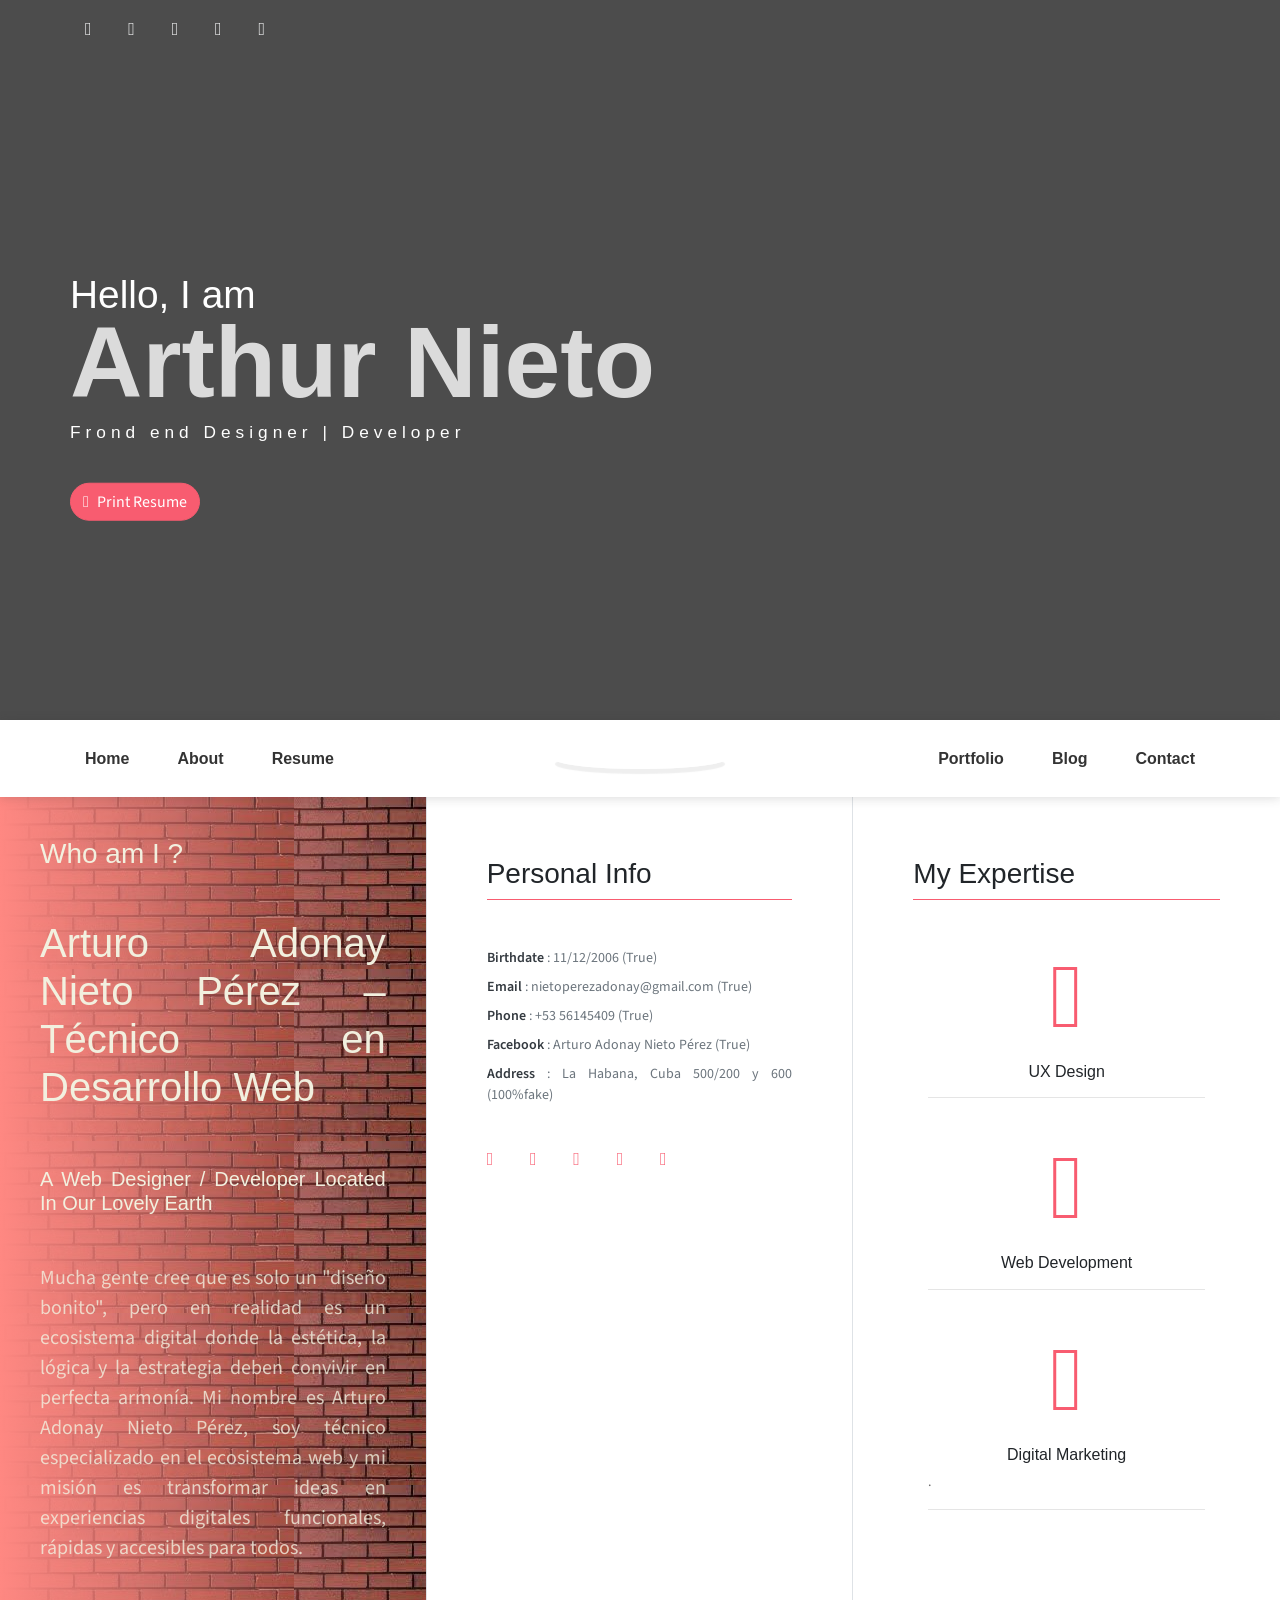
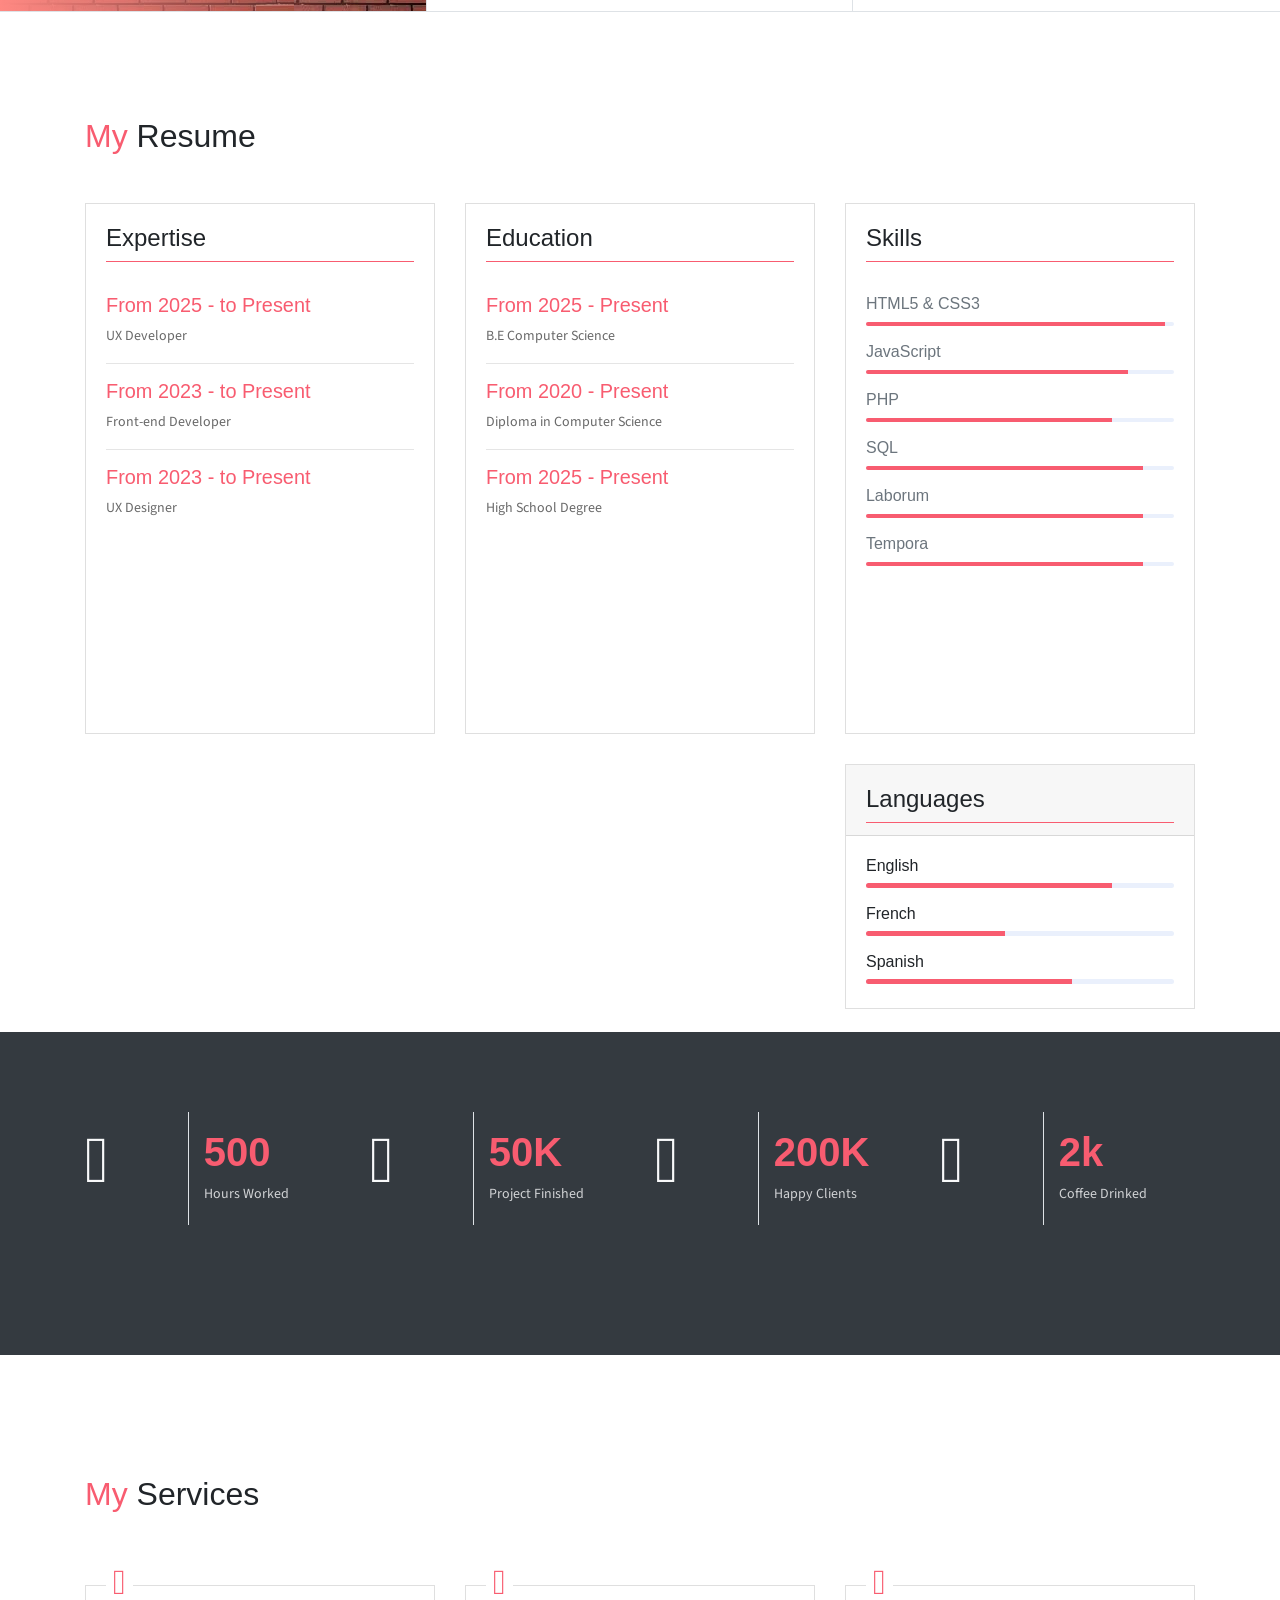
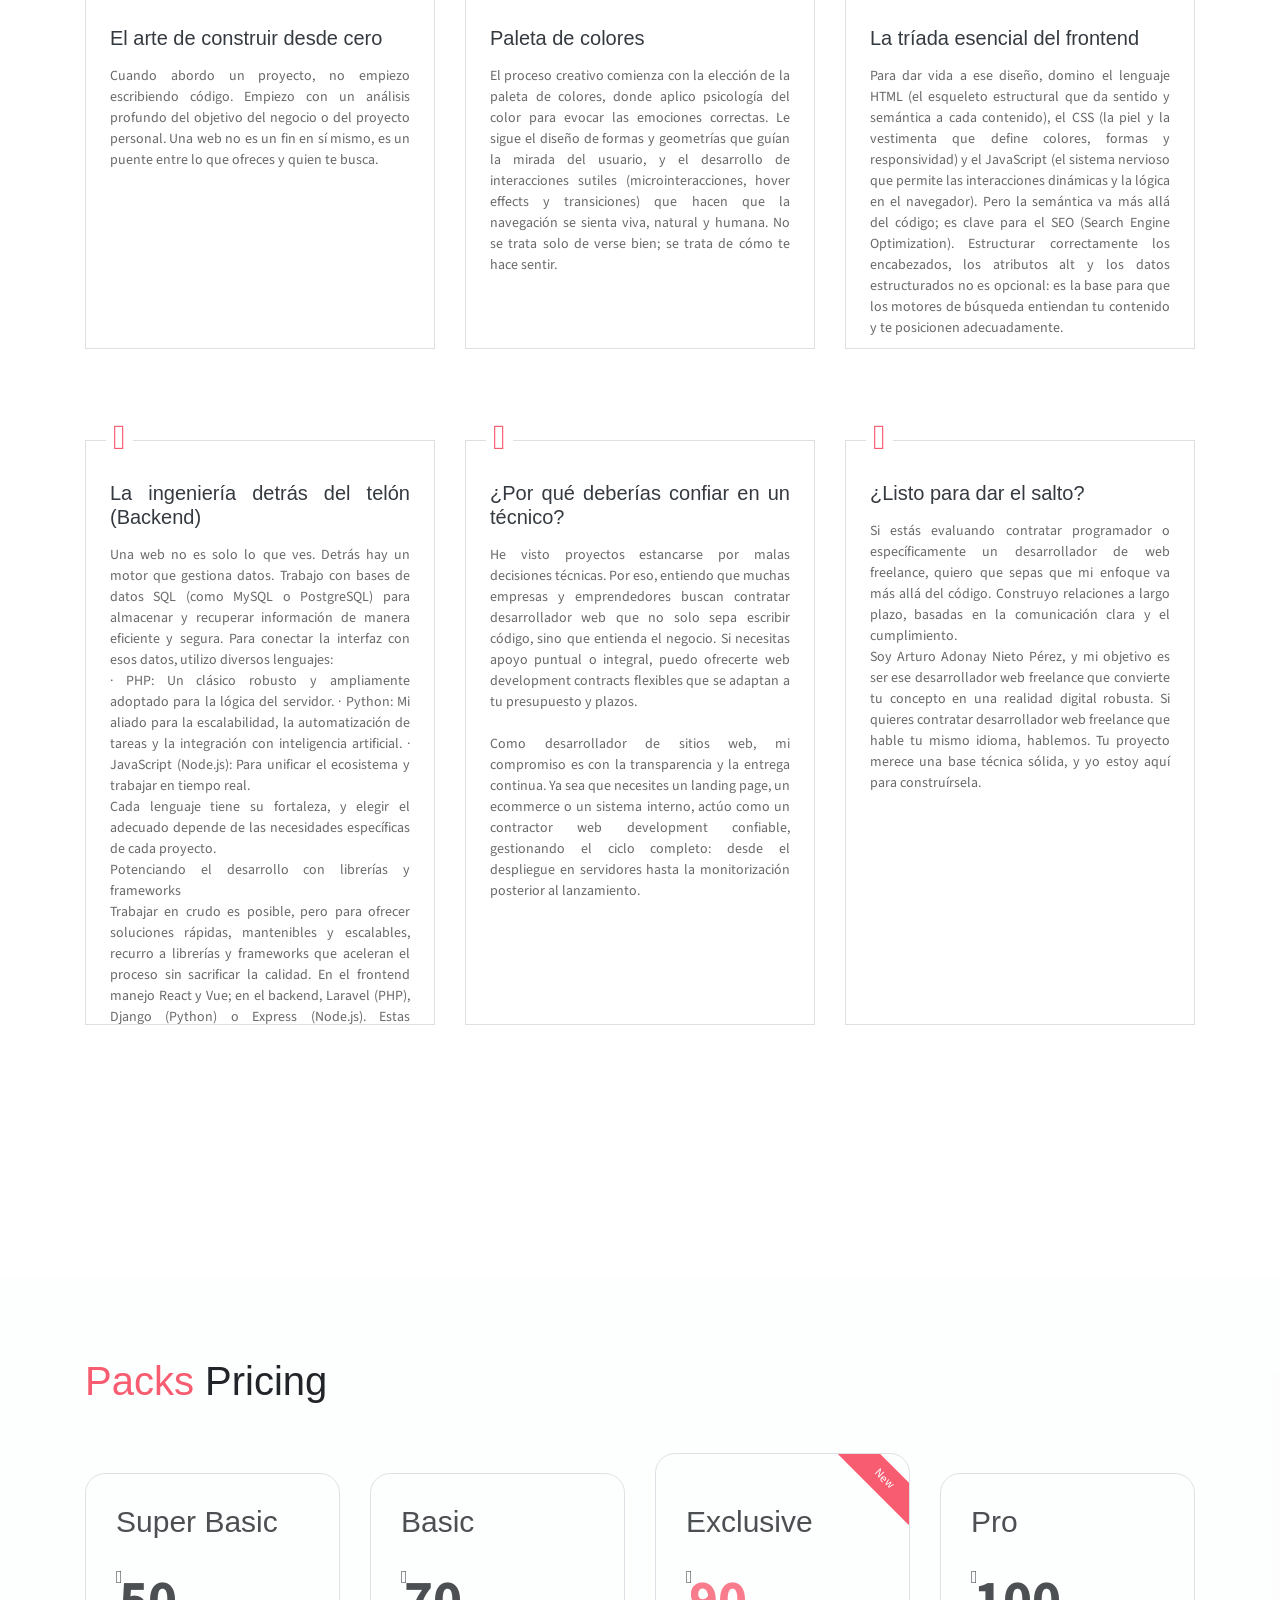
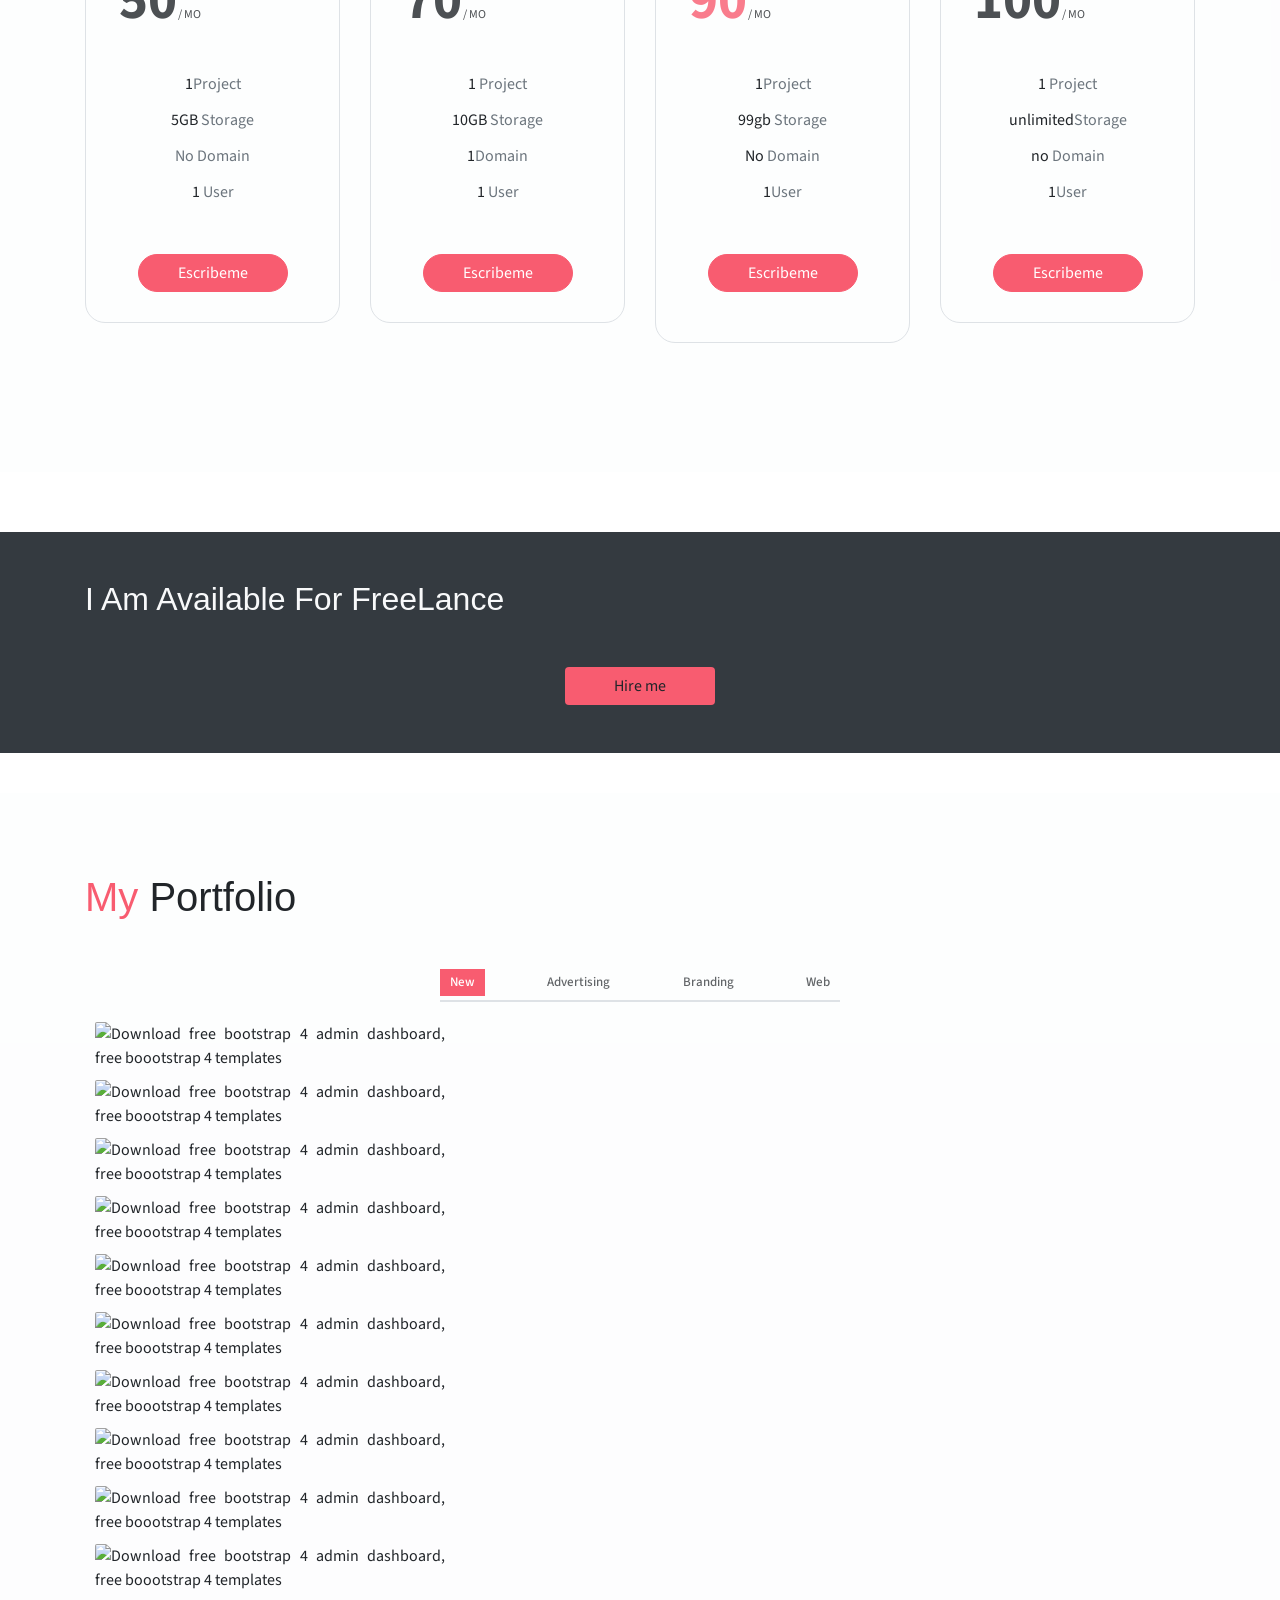
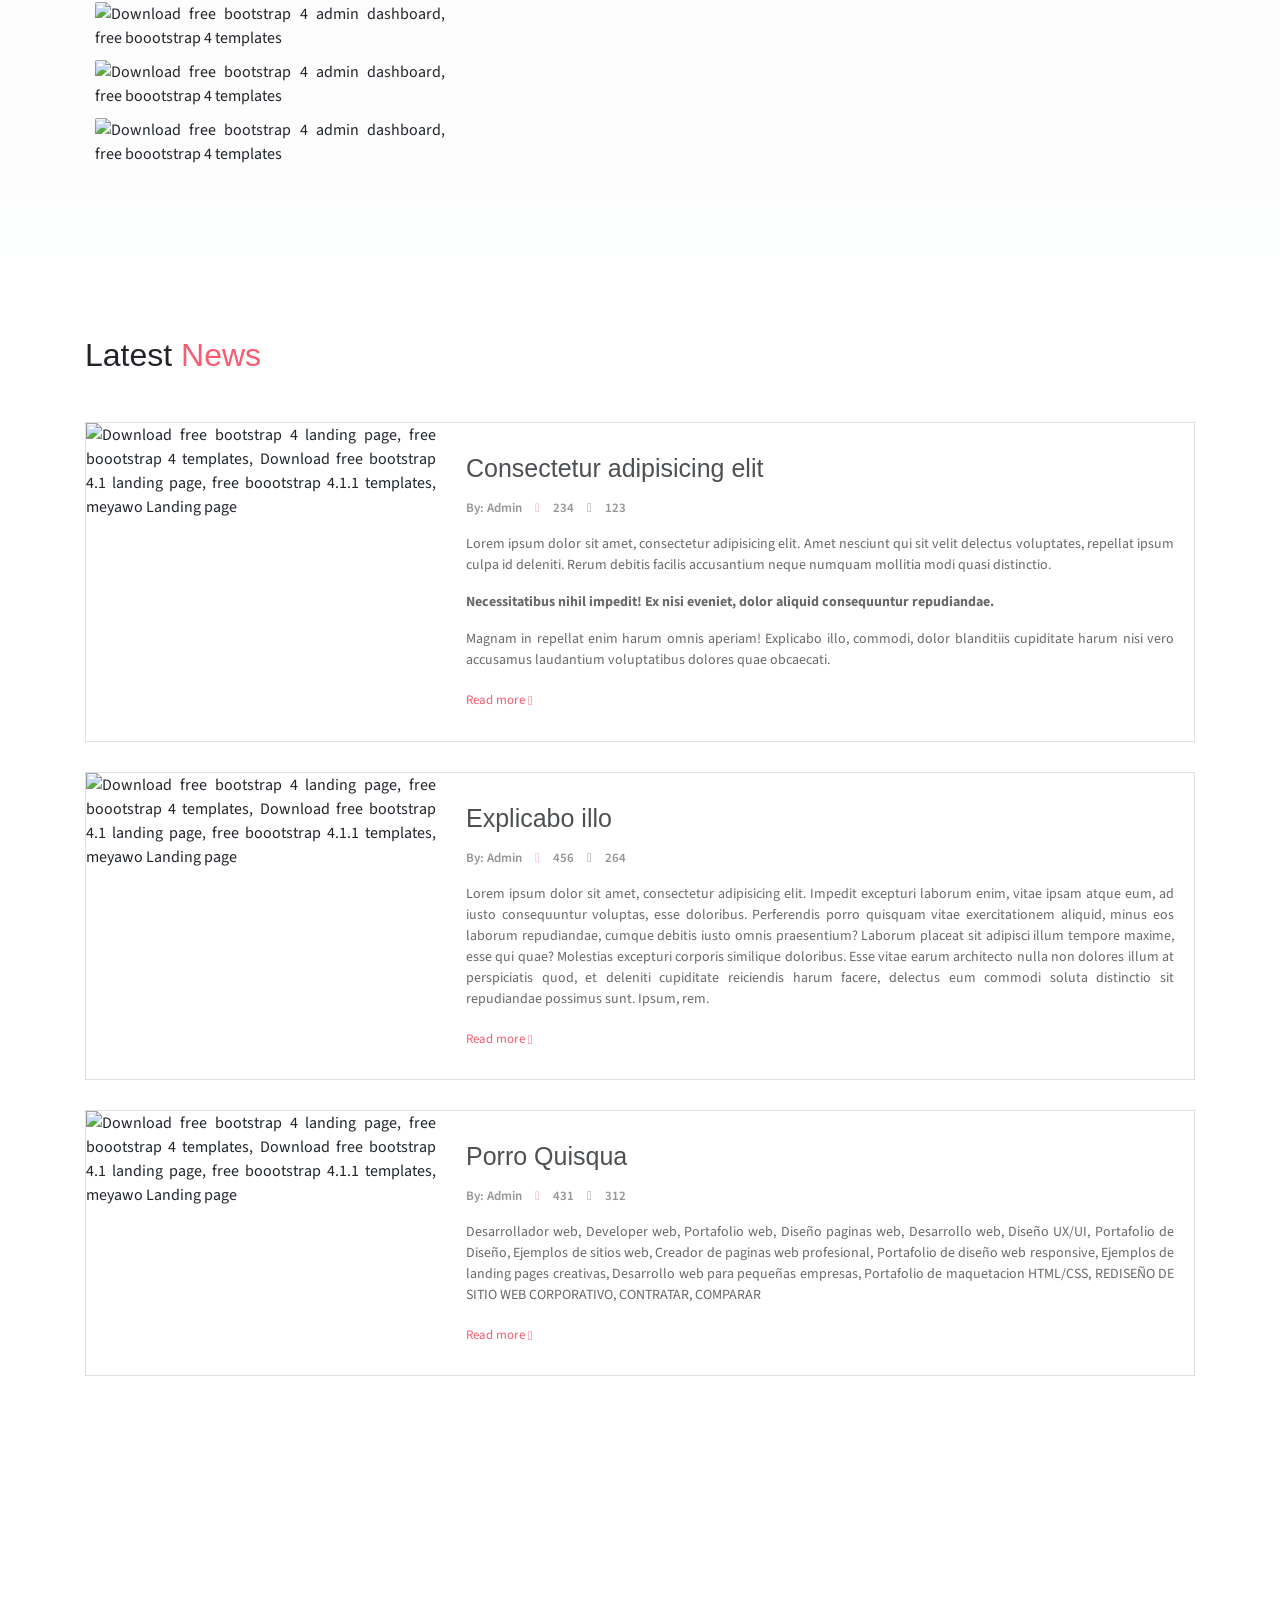
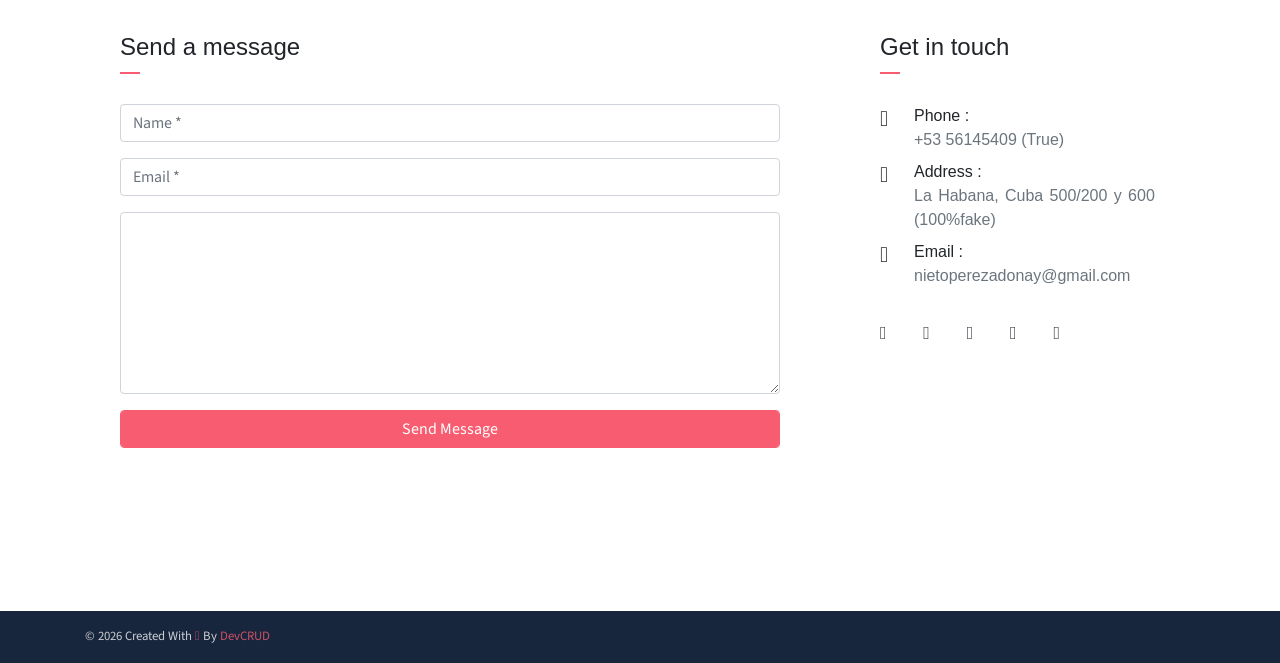
==== index.html @ 4a768065 "Merge f1d5694651dc466d36f310bdca27b1afedfc2bca into 4150067c2b60ff09818b16b8d2a89cb3bad876b2" ====
<!DOCTYPE html>
<html lang="en">
<head>
	<meta charset="utf-8">
    <meta name="viewport" content="width=device-width, initial-scale=1, shrink-to-fit=no">
    <meta name="description" content="Explora mi portafolios, Soy Arthur, técnico en informática y programador Web">
    <meta name="author" content="Devcrud">
    <title>Arturo Adonay Nieto Pérez – Técnico en Desarrollo Web</title>
    <!-- font icons -->
    <link rel="stylesheet" href="themify-icons.css">
    <!-- Bootstrap + Arthur main styles -->
	<link rel="stylesheet" href="johndoe.css">

<link rel="apple-touch-icon" sizes="57x57" href="imgs/apple-icon-57x57.png">
<link rel="apple-touch-icon" sizes="60x60" href="imgs/apple-icon-60x60.png">
<link rel="apple-touch-icon" sizes="72x72" href="imgs/apple-icon-72x72.png">
<link rel="apple-touch-icon" sizes="76x76" href="imgs/apple-icon-76x76.png">
<link rel="apple-touch-icon" sizes="114x114" href="imgs/apple-icon-114x114.png">
<link rel="apple-touch-icon" sizes="120x120" href="imgs/apple-icon-120x120.png">
<link rel="apple-touch-icon" sizes="144x144" href="imgs/apple-icon-144x144.png">
<link rel="apple-touch-icon" sizes="152x152" href="imgs/apple-icon-152x152.png">
<link rel="apple-touch-icon" sizes="180x180" href="imgs/apple-icon-180x180.png">
<link rel="icon" type="image/png" sizes="192x192"  href="imgs/android-icon-192x192.png">
<link rel="icon" type="image/png" sizes="32x32" href="imgs/favicon-32x32.png">
<link rel="icon" type="image/png" sizes="96x96" href="imgs/favicon-96x96.png">
<link rel="icon" type="image/png" sizes="16x16" href="imgs/favicon-16x16.png">
<link rel="manifest" href="/manifest.json">
<meta name="msapplication-TileColor" content="#ffffff">
<meta name="msapplication-TileImage" content="/ms-icon-144x144.png">
<meta name="theme-color" content="#ffffff">

</head>
<body data-spy="scroll" data-target=".navbar" data-offset="40" id="home">
    <a href="components.html" class="btn btn-primary btn-component" data-spy="affix" data-offset-top="600"><i class="ti-shift-left-alt"></i> Components</a>
    <header class="header">
        <div class="container">
            <ul class="social-icons pt-3">
                <li class="social-item"><a class="social-link text-light" href="#"><i class="ti-facebook" aria-hidden="true"></i></a></li>
                <li class="social-item"><a class="social-link text-light" href="#"><i class="ti-twitter" aria-hidden="true"></i></a></li>
                <li class="social-item"><a class="social-link text-light" href="#"><i class="ti-google" aria-hidden="true"></i></a></li>
                <li class="social-item"><a class="social-link text-light" href="#"><i class="ti-instagram" aria-hidden="true"></i></a></li>
                <li class="social-item"><a class="social-link text-light" href="#"><i class="ti-github" aria-hidden="true"></i></a></li>
            </ul>  
            <div class="header-content">
                <h4 class="header-subtitle" >Hello, I am</h4>
                <h1 class="header-title">Arthur Nieto</h1>
                <h6 class="header-mono" >Frond end Designer | Developer</h6>
                <button class="btn btn-primary btn-rounded"><i class="ti-printer pr-2"></i>Print Resume</button>
            </div>
        </div>
    </header>
    <nav class="navbar sticky-top navbar-expand-lg navbar-light bg-white" data-spy="affix" data-offset-top="510">
        <div class="container">
            <button class="navbar-toggler ml-auto" type="button" data-toggle="collapse" data-target="#navbarSupportedContent" aria-controls="navbarSupportedContent" aria-expanded="false" aria-label="Toggle navigation">
                <span class="navbar-toggler-icon"></span>
            </button>
            <div class="collapse mt-sm-20 navbar-collapse" id="navbarSupportedContent">
                <ul class="navbar-nav mr-auto">
                    <li class="nav-item">
                        <a href="#home" class="nav-link">Home</a>
                    </li>
                    <li class="nav-item">
                        <a href="#about" class="nav-link">About</a>
                    </li>
                    <li class="nav-item">
                        <a href="#resume" class="nav-link">Resume</a>
                    </li>
                </ul>
                <ul class="navbar-nav brand">
                    <img src="imgs/avatar.jpg" alt="" class="brand-img">
                    <li class="brand-txt">
                        <h5 class="brand-title">Arthur Nieto</h5>
                        <div class="brand-subtitle">Web Designer | Developer</div>
                    </li>
                </ul>
                <ul class="navbar-nav ml-auto">
                    <li class="nav-item">
                        <a href="#portfolio" class="nav-link">Portfolio</a>
                    </li>
                    <li class="nav-item">
                        <a href="#blog" class="nav-link">Blog</a>
                    </li>
                    <li class="nav-item last-item">
                        <a href="#contact" class="nav-link">Contact</a>
                    </li>
                </ul>
            </div>
        </div>
    </nav>
    <div class="container-fluid">
        <div id="about" class="row about-section" >
            
            <div class="col-lg-4 about-cardd " id="abcard">

              <div class="fondo"></div>
              <div class="quien-soy">
                <h3 class="font-weight-light centered">Who am I ?</h3>

                  <h1 class="mb-3 centered">Arturo Adonay Nieto Pérez – Técnico en Desarrollo  Web</h1>
                
                <h5 class="centered">A Web Designer / Developer Located In Our Lovely Earth</h5>
                <p class="mt-20 centered">Mucha gente cree que es solo un "diseño bonito", pero en realidad es un ecosistema digital donde la estética, la lógica y la estrategia deben convivir en perfecta armonía. Mi nombre es Arturo Adonay Nieto Pérez, soy técnico especializado en el ecosistema web y mi misión es transformar ideas en experiencias digitales funcionales, rápidas y accesibles para todos.</p>
            </div>
            </div>
            <div class="col-lg-4 about-card">
                <h3 class="font-weight-light">Personal Info</h3>
                <span class="line mb-5"></span>
                <ul class="mt40 info list-unstyled">
                    <li><span>Birthdate</span> : 11/12/2006 (True)</li>
                    <li><span>Email</span> : nietoperezadonay@gmail.com (True)</li>
                    <li><span>Phone</span> : +53 56145409 (True)</li>
                    <li><span>Facebook</span> : Arturo Adonay Nieto Pérez  (True)</li>
                    <li><span>Address</span> :  La  Habana, Cuba 500/200 y 600 (100%fake)</li>
                </ul>
                <ul class="social-icons pt-3">
                    <li class="social-item"><a class="social-link" href="#"><i class="ti-facebook" aria-hidden="true"></i></a></li>
                    <li class="social-item"><a class="social-link" href="#"><i class="ti-twitter" aria-hidden="true"></i></a></li>
                    <li class="social-item"><a class="social-link" href="#"><i class="ti-google" aria-hidden="true"></i></a></li>
                    <li class="social-item"><a class="social-link" href="#"><i class="ti-instagram" aria-hidden="true"></i></a></li>
                    <li class="social-item"><a class="social-link" href="#"><i class="ti-github" aria-hidden="true"></i></a></li>
                </ul>  
            </div>
            <div class="col-lg-4 about-card">
                <h3 class="font-weight-light">My Expertise</h3>
                <span class="line mb-5"></span>
                <div class="flex">
                <div class="row-not-flex">
                    <div class="col-1 text-danger pt-1 width100"><i class="ti-widget icon-lg"></i></div>
                    <div class="col-10  mr-3 izquierda">
                        <h6 class="margen">UX Design</h6>
                       
                        <hr>
                    </div>
                </div>
                </div>

                <div class="flex">
                <div class="row-not-flex">
                    
                    <div class="col-1 text-danger pt-1 width100"><i class="ti-paint-bucket icon-lg"></i></div>
                    <div class="col-10  mr-3 izquierda">
                        <h6 class="margen">Web Development</h6>
                        <p class="subtitle"></p>
                        <hr>
                    </div>
                </div></div>
                <div class="flex">
                <div class="row-not-flex">
                    
                    <div class="col-1 text-danger pt-1 width100"><i class="ti-stats-up icon-lg"></i></div>
                    <div class="col-10  mr-3 izquierda">
                        <h6 class="margen">Digital Marketing</h6>
                        <p class="subtitle">.</p>
                        <hr>
                          
                    </div>
                </div>
            </div>
        </div>
    </div></div>

    <!--Resume Section-->
    <section class="section" id="resume">
        <div class="container">
            <h2 class="mb-5"><span class="text-danger">My</span> Resume</h2>
            <div class="row">
                <div class="col-md-6 col-lg-4">
                    <div class="card">
                       <div class="card-header">
                            <div class="mt-2">
                                <h4>Expertise</h4>
                                <span class="line"></span>  
                            </div>
                        </div>
                        <div class="card-body">
                            <h6 class="title text-danger">From  2025 - to Present</h6>
                            <P>UX Developer</P>
                            <P class="subtitle"></P>
                            <hr>
                            <h6 class="title text-danger">From  2023 - to Present</h6>
                            <P>Front-end Developer</P>
                            <P class="subtitle"></P>
                            <hr>
                            <h6 class="title text-danger">From  2023 - to Present</h6>
                            <P>UX Designer</P>
                            <P class="subtitle"><br></P>
                        </div>
                    </div>
                </div>
                <div class="col-md-6 col-lg-4">
                    <div class="card">
                       <div class="card-header">
                            <div class="mt-2">
                                <h4>Education</h4>
                                <span class="line"></span>  
                            </div>
                        </div>
                        <div class="card-body">
                            <h6 class="title text-danger">From  2025 - Present</h6>
                            <P>B.E Computer Science</P>
                            <P class="subtitle"></P>
                            <hr>
                            <h6 class="title text-danger">From  2020 - Present</h6>
                            <P>Diploma in Computer Science</P>
                            <P class="subtitle"></P>
                            <hr>
                            <h6 class="title text-danger">From  2025 - Present</h6>
                            <P>High School Degree <br></P>
                            <P class="subtitle"><br></P>
                            
                        </div>
                    </div>
                </div>
                <div class="col-lg-4">
                    <div class="card">
                       <div class="card-header">
                            <div class="pull-left">
                                <h4 class="mt-2">Skills</h4>
                                <span class="line"></span>  
                            </div>
                        </div>
                        <div class="card-body pb-2">
                           <h6>HTML5 &amp; CSS3</h6>
                            <div class="progress mb-3">
                                <div class="progress-bar bg-danger" role="progressbar" style="width: 97%" aria-valuenow="25" aria-valuemin="0" aria-valuemax="100"></div>
                            </div>
                            <h6>JavaScript</h6>
                            <div class="progress mb-3">
                                <div class="progress-bar bg-danger" role="progressbar" style="width: 85%" aria-valuenow="25" aria-valuemin="0" aria-valuemax="100"></div>
                            </div>
                            <h6>PHP</h6>
                            <div class="progress mb-3">
                                <div class="progress-bar bg-danger" role="progressbar" style="width: 80%" aria-valuenow="50" aria-valuemin="0" aria-valuemax="100"></div>
                            </div>
                            <h6>SQL</h6>
                            <div class="progress mb-3">
                                <div class="progress-bar bg-danger" role="progressbar" style="width: 90%" aria-valuenow="75" aria-valuemin="0" aria-valuemax="100"></div>
                            </div>
                            <h6>Laborum</h6>
                            <div class="progress mb-3">
                                <div class="progress-bar bg-danger" role="progressbar" style="width: 90%" aria-valuenow="75" aria-valuemin="0" aria-valuemax="100"></div>
                            </div>
                            <h6>Tempora</h6>
                            <div class="progress mb-3">
                                <div class="progress-bar bg-danger" role="progressbar" style="width: 90%" aria-valuenow="75" aria-valuemin="0" aria-valuemax="100"></div>
                            </div>
                        </div>
                    </div>
                    <div class="cardd">
                       <div class="card-header">
                            <div class="pull-left">
                                <h4 class="mt-2">Languages</h4>
                                <span class="line"></span>  
                            </div>
                        </div>
                        <div class="card-body pb-2">
                           <h6>English</h6>
                            <div class="progress mb-3">
                                <div class="progress-bar bg-danger" role="progressbar" style="width: 80%" aria-valuenow="25" aria-valuemin="0" aria-valuemax="100"></div>
                            </div>
                            <h6>French</h6>
                            <div class="progress mb-3">
                                <div class="progress-bar bg-danger" role="progressbar" style="width: 45%" aria-valuenow="25" aria-valuemin="0" aria-valuemax="100"></div>
                            </div>
                            <h6>Spanish</h6>
                            <div class="progress mb-3">
                                <div class="progress-bar bg-danger" role="progressbar" style="width: 67%" aria-valuenow="50" aria-valuemin="0" aria-valuemax="100"></div>
                            </div>
                        </div>
                    </div>
                </div>
            </div>
        </div>
    </section>

    <section class="section bg-dark text-center">
        <div class="container">
            <div class="row text-center">
                <div class="col-md-6 col-lg-3">
                    <div class="row ">
                        <div class="col-5 text-right text-light border-right py-3">
                            <div class="m-auto"><i class="ti-alarm-clock icon-xl"></i></div>
                        </div>
                        <div class="col-7 text-left py-3">
                            <h1 class="text-danger font-weight-bold font40">500</h1>
                            <p class="text-light mb-1">Hours Worked</p>
                        </div>
                    </div>
                </div>
                <div class="col-md-6 col-lg-3">
                    <div class="row">
                        <div class="col-5 text-right text-light border-right py-3">
                            <div class="m-auto"><i class="ti-layers-alt icon-xl"></i></div>
                        </div>
                        <div class="col-7 text-left py-3">
                            <h1 class="text-danger font-weight-bold font40">50K</h1>
                            <p class="text-light mb-1">Project Finished</p>
                        </div>
                    </div>
                </div>
                <div class="col-md-6 col-lg-3">
                    <div class="row">
                        <div class="col-5 text-right text-light border-right py-3">
                            <div class="m-auto"><i class="ti-face-smile icon-xl"></i></div>
                        </div>
                        <div class="col-7 text-left py-3">
                            <h1 class="text-danger font-weight-bold font40">200K</h1>
                            <p class="text-light mb-1">Happy Clients</p>
                        </div>
                    </div>
                </div>
                <div class="col-md-6 col-lg-3">
                    <div class="row">
                        <div class="col-5 text-right text-light border-right py-3">
                            <div class="m-auto"><i class="ti-heart-broken icon-xl"></i></div>
                        </div>
                        <div class="col-7 text-left py-3">
                            <h1 class="text-danger font-weight-bold font40">2k</h1>
                            <p class="text-light mb-1">Coffee Drinked</p>
                        </div>
                    </div>
                </div>
            </div>
        </div>
    </section>

    <section class="section" id="service">
        <div class="container">
            <h2 class="mb-5 pb-4"><span class="text-danger">My</span> Services</h2>
            <div class="row">
                <div class="col-md-4 col-sm-6">
                    <div class="card mb-5">
                       <div class="card-header has-icon">
                            <i class="ti-vector text-danger" aria-hidden="true"></i>
                        </div>
                        <div class="card-body px-4 py-3">
                            <h5 class="mb-3 card-title text-dark">El arte de construir desde cero</h5>
                            <P class="subtitle">Cuando abordo un proyecto, no empiezo escribiendo código. Empiezo con un análisis profundo del objetivo del negocio o del proyecto personal. Una web no es un fin en sí mismo, es un puente entre lo que ofreces y quien te busca. <br><br><br><br><br><br><br><br><br><br></P>
                        </div>
                    </div>
                </div>
                <div class="col-md-4 col-sm-6">
                    <div class="card mb-5">
                       <div class="card-header has-icon">
                            <i class="ti-write text-danger" aria-hidden="true"></i>
                        </div>
                        <div class="card-body px-4 py-3">
                            <h5 class="mb-3 card-title text-dark">Paleta de colores</h5>
                            <P class="subtitle">El proceso creativo comienza con la elección de la paleta de colores, donde aplico psicología del color para evocar las emociones correctas. Le sigue el diseño de formas y geometrías que guían la mirada del usuario, y el desarrollo de interacciones sutiles (microinteracciones, hover effects y transiciones) que hacen que la navegación se sienta viva, natural y humana. No se trata solo de verse bien; se trata de cómo te hace sentir.<br><br><br><br><br>
</P>
                        </div>
                    </div>
                </div>
                <div class="col-md-4 col-sm-6">
                    <div class="card mb-5">
                       <div class="card-header has-icon">
                            <i class="ti-package text-danger" aria-hidden="true"></i>
                        </div>
                        <div class="card-body px-4 py-3">
                            <h5 class="mb-3 card-title text-dark">La tríada esencial del frontend</h5>
                            <P class="subtitle">Para dar vida a ese diseño, domino el lenguaje HTML (el esqueleto estructural que da sentido y semántica a cada contenido), el CSS (la piel y la vestimenta que define colores, formas y responsividad) y el JavaScript (el sistema nervioso que permite las interacciones dinámicas y la lógica en el navegador).
                                                Pero la semántica va más allá del código; es clave para el SEO (Search Engine Optimization). Estructurar correctamente los encabezados, los atributos alt y los datos estructurados no es opcional: es la base para que los motores de búsqueda entiendan tu contenido y te posicionen adecuadamente.
</P>
                        </div>
                    </div>
                </div>
                <div class="col-md-4 col-sm-6">
                    <div class="card mb-5">
                       <div class="card-header has-icon">
                            <i class="ti-map-alt text-danger" aria-hidden="true"></i>
                        </div>
                        <div class="card-body px-4 py-3">
                            <h5 class="mb-3 card-title text-dark" id="texto-mas-largo">La ingeniería detrás del telón (Backend)</h5>
                            <P class="subtitle">Una web no es solo lo que ves. Detrás hay un motor que gestiona datos. Trabajo con bases de datos SQL (como MySQL o PostgreSQL) para almacenar y recuperar información de manera eficiente y segura. Para conectar la interfaz con esos datos, utilizo diversos lenguajes:
<br>
· PHP: Un clásico robusto y ampliamente adoptado para la lógica del servidor.
· Python: Mi aliado para la escalabilidad, la automatización de tareas y la integración con inteligencia artificial.
· JavaScript (Node.js): Para unificar el ecosistema y trabajar en tiempo real.
<br>
Cada lenguaje tiene su fortaleza, y elegir el adecuado depende de las necesidades específicas de cada proyecto.
<br>
Potenciando el desarrollo con librerías y frameworks
<br>
Trabajar en crudo es posible, pero para ofrecer soluciones rápidas, mantenibles y escalables, recurro a librerías y frameworks que aceleran el proceso sin sacrificar la calidad. En el frontend manejo React y Vue; en el backend, Laravel (PHP), Django (Python) o Express (Node.js). Estas herramientas me permiten centrarme en la lógica de negocio única de cada cliente, en lugar de reinventar la rueda cada vez.
</P>
                        </div>
                    </div>
                </div>
                <div class="col-md-4 col-sm-6">
                    <div class="card mb-5">
                       <div class="card-header has-icon">
                            <i class="ti-bar-chart text-danger" aria-hidden="true"></i>
                        </div>
                        <div class="card-body px-4 py-3">
                            <h5 class="mb-3 card-title text-dark">¿Por qué deberías confiar en un técnico?</h5>
                            <P class="subtitle">
He visto proyectos estancarse por malas decisiones técnicas. Por eso, entiendo que muchas empresas y emprendedores buscan contratar desarrollador web que no solo sepa escribir código, sino que entienda el negocio. Si necesitas apoyo puntual o integral, puedo ofrecerte web development contracts flexibles que se adaptan a tu presupuesto y plazos.
<br><br>
Como desarrollador de sitios web, mi compromiso es con la transparencia y la entrega continua. Ya sea que necesites un landing page, un ecommerce o un sistema interno, actúo como un contractor web development confiable, gestionando el ciclo completo: desde el despliegue en servidores hasta la monitorización posterior al lanzamiento.<br><br><br><br><br><br><br><br><br><br>
</P>
                        </div>
                    </div>
                </div>
                <div class="col-md-4 col-sm-6">
                    <div class="card mb-5">
                       <div class="card-header has-icon">
                            <i class="ti-support text-danger" aria-hidden="true"></i>
                        </div>
                        <div class="card-body px-4 py-3">
                            <h5 class="mb-3 card-title text-dark">¿Listo para dar el salto?</h5>
                            <P class="subtitle">
Si estás evaluando contratar programador o específicamente un desarrollador de web freelance, quiero que sepas que mi enfoque va más allá del código. Construyo relaciones a largo plazo, basadas en la comunicación clara y el cumplimiento.
<br>
Soy Arturo Adonay Nieto Pérez, y mi objetivo es ser ese desarrollador web freelance que convierte tu concepto en una realidad digital robusta. Si quieres contratar desarrollador web freelance que hable tu mismo idioma, hablemos. Tu proyecto merece una base técnica sólida, y yo estoy aquí para construírsela.<br><br><br><br><br><br><br><br><br><br><br><br><br><br><br></P>
                        </div>
                    </div>
                </div>
            </div>
        </div>
    </section>

    <section class="section bg-custom-gray" id="price">
        <div class="container">
            <h1 class="mb-5"><span class="text-danger">Packs</span> Pricing</h1>
            <div class="row align-items-center">
                <div class="col-md-6 col-lg-3">
                    <div class="price-card text-center mb-4">
                        <h3 class="price-card-title">Super Basic</h3>
                        <div class="price-card-cost">
                            <sup class="ti-money"></sup>
                            <span class="num">50</span>
                            <span class="date">MO</span>
                        </div>
                        <ul class="list">
                            <li class="list-item">1<span class="text-muted">Project</span></li>
                            <li class="list-item">5GB <span class="text-muted">Storage</span></li>
                            <li class="list-item"><span class="text-muted">No Domain</span></li>
                            <li class="list-item">1 <span class="text-muted">User</span></li>
                        </ul>
                       <button  class="btn btn-primary btn-rounded w-lg"><a href="https://wa.me/+5356145409" class="blanco">Escribeme</a></button>
                    </div>
                </div>
                <div class="col-md-6 col-lg-3">
                    <div class="price-card text-center mb-4">
                        <h3 class="price-card-title">Basic</h3>
                        <div class="price-card-cost">
                            <sup class="ti-money"></sup>
                            <span class="num">70</span>
                            <span class="date">MO</span>
                        </div>
                        <ul class="list">
                            <li class="list-item">1 <span class="text-muted">Project</span></li>
                            <li class="list-item">10GB <span class="text-muted">Storage</span></li>
                            <li class="list-item">1<span class="text-muted">Domain</span></li>
                            <li class="list-item">1 <span class="text-muted">User</span></li>
                        </ul>
                       <button  class="btn btn-primary btn-rounded w-lg"><a href="https://wa.me/+5356145409" class="blanco">Escribeme</a></button>
                    </div>
                </div>
                <div class="col-md-6 col-lg-3">
                    <div class="price-card text-center price-card-requried mb-4">
                        <h3 class="price-card-title">Exclusive</h3>
                        <div class="price-card-cost">
                            <sup class="ti-money"></sup>
                            <span class="num">90</span>
                            <span class="date">MO</span>
                        </div>
                        <ul class="list">
                            <li class="list-item">1<span class="text-muted">Project</span></li>
                            <li class="list-item">99gb <span class="text-muted">Storage</span></li>
                            <li class="list-item">No<span class="text-muted"> Domain</span></li>
                            <li class="list-item">1<span class="text-muted">User</span></li>
                        </ul>
                       <button  class="btn btn-primary btn-rounded w-lg"><a href="https://wa.me/+5356145409" class="blanco">Escribeme</a></button>
                    </div>
                </div>
                <div class="col-md-6 col-lg-3">
                    <div class="price-card text-center mb-4">
                        <h3 class="price-card-title">Pro</h3>
                        <div class="price-card-cost">
                            <sup class="ti-money"></sup>
                            <span class="num">100</span>
                            <span class="date">MO</span>
                        </div>
                        <ul class="list">
                            <li class="list-item">1 <span class="text-muted">Project</span></li>
                            <li class="list-item">unlimited<span class="text-muted">Storage</span></li>
                            <li class="list-item">no <span class="text-muted"> Domain</span></li>
                            <li class="list-item">1<span class="text-muted">User</span></li>
                        </ul>
                        <button  class="btn btn-primary btn-rounded w-lg"><a href="https://wa.me/+5356145409" class="blanco">Escribeme</a></button>
                    </div>
                </div>
            </div>
        </div>
    </section>
    <section class="section bg-dark py-5">
        <div class="container text-center">
            <h2 class="text-light mb-5 font-weight-normal">I Am Available For FreeLance</h2>
            <button class="btn bg-primary w-lg" >Hire me</button>
        </div>
    </section>

    <!-- Portfolio Section -->
    <section class="section bg-custom-gray" id="portfolio">
        <div class="container">
            <h1 class="mb-5"><span class="text-danger">My</span> Portfolio</h1>
            <div class="portfolio">
                <div class="filters">
                    <a href="#" data-filter=".new" class="active">
                        New
                    </a>
                    <a href="#" data-filter=".advertising">
                        Advertising
                    </a>
                    <a href="#" data-filter=".branding">
                        Branding
                    </a>
                    <a href="#" data-filter=".web">
                        Web
                    </a>
                </div>
                <div class="portfolio-container"> 
                    <div class="col-md-6 col-lg-4 web new">
                        <div class="portfolio-item">
                            <img src="imgs/web-1.jpg" class="img-fluid" alt="Download free bootstrap 4 admin dashboard, free boootstrap 4 templates">
                            <div class="content-holder">
                                <a class="img-popup" href="imgs/web-1.jpg"></a>
                                <div class="text-holder">
                                    <h6 class="title">WEB</h6>
                                    <p class="subtitle">Expedita corporis doloremque velit in totam!</p>
                                </div>
                            </div>   
                        </div>             
                    </div>
                    <div class="col-md-6 col-lg-4 web new">
                        <div class="portfolio-item">
                            <img src="imgs/web-2.jpg" class="img-fluid" alt="Download free bootstrap 4 admin dashboard, free boootstrap 4 templates">
                            <div class="content-holder">
                                <a class="img-popup" href="imgs/web-2.jpg"></a>
                                <div class="text-holder">
                                    <h6 class="title">WEB</h6>
                                    <p class="subtitle">Expedita corporis doloremque velit in totam!</p>
                                </div>
                            </div> 
                        </div>                         
                    </div>
                    <div class="col-md-6 col-lg-4 advertising new">
                        <div class="portfolio-item">
                            <img src="imgs/advertising-2.jpg" class="img-fluid" alt="Download free bootstrap 4 admin dashboard, free boootstrap 4 templates">                         
                            <div class="content-holder">
                                <a class="img-popup" href="imgs/advertising-2.jpg"></a>
                                <div class="text-holder">
                                    <h6 class="title">ADVERSTISING</h6>
                                    <p class="subtitle">Expedita corporis doloremque velit in totam!</p>
                                </div>
                            </div>    
                        </div>              
                    </div> 
                    <div class="col-md-6 col-lg-4 web">
                        <div class="portfolio-item">
                            <img src="imgs/web-4.jpg" class="img-fluid" alt="Download free bootstrap 4 admin dashboard, free boootstrap 4 templates">
                            <div class="content-holder">
                                <a class="img-popup" href="imgs/web-4.jpg"></a>
                                <div class="text-holder">
                                    <h6 class="title">WEB</h6>
                                    <p class="subtitle">Expedita corporis doloremque velit in totam!</p>
                                </div>
                            </div>
                        </div>                                                     
                    </div>

                    <div class="col-md-6 col-lg-4 advertising"> 
                        <div class="portfolio-item">
                            <img src="imgs/advertising-1.jpg" class="img-fluid" alt="Download free bootstrap 4 admin dashboard, free boootstrap 4 templates">                               
                            <div class="content-holder">
                                <a class="img-popup" href="imgs/advertising-1.jpg"></a>
                                <div class="text-holder">
                                    <h6 class="title">ADVERSITING</h6>
                                    <p class="subtitle">Expedita corporis doloremque velit in totam!</p>
                                </div>
                            </div>
                        </div>                                                       
                    </div> 
                    <div class="col-md-6 col-lg-4 web new">
                        <div class="portfolio-item">
                            <img src="imgs/web-3.jpg" class="img-fluid" alt="Download free bootstrap 4 admin dashboard, free boootstrap 4 templates">  
                           <div class="content-holder">
                                <a class="img-popup" href="imgs/web-3.jpg"></a>
                                <div class="text-holder">
                                    <h6 class="title">WEB</h6>
                                    <p class="subtitle">Expedita corporis doloremque velit in totam!</p>
                                </div>
                            </div>
                        </div>                                                     
                    </div>
                    <div class="col-md-6 col-lg-4 advertising new">
                        <div class="portfolio-item">
                            <img src="imgs/advertising-3.jpg" class="img-fluid" alt="Download free bootstrap 4 admin dashboard, free boootstrap 4 templates">       
                           <div class="content-holder">
                                <a class="img-popup" href="imgs/advertising-3.jpg"></a>
                                <div class="text-holder">
                                    <h6 class="title">ADVERSITING</h6>
                                    <p class="subtitle">Expedita corporis doloremque velit in totam!</p>
                                </div>
                            </div>
                        </div>                                                       
                    </div> 
                    <div class="col-md-6 col-lg-4 advertising new"> 
                        <div class="portfolio-item">
                            <img src="imgs/advertising-4.jpg" class="img-fluid" alt="Download free bootstrap 4 admin dashboard, free boootstrap 4 templates">            
                            <div class="content-holder">
                                <a class="img-popup" href="imgs/advertising-4.jpg"></a>
                                <div class="text-holder">
                                    <h6 class="title">ADVERTISING</h6>
                                    <p class="subtitle">Expedita corporis doloremque velit in totam!</p>
                                </div>
                            </div>
                        </div>
                                
                    </div> 
                    <div class="col-md-6 col-lg-4 branding new">
                        <div class="portfolio-item">
                            <img src="imgs/branding-1.jpg" class="img-fluid" alt="Download free bootstrap 4 admin dashboard, free boootstrap 4 templates">                        
                            <div class="content-holder">
                                <a class="img-popup" href="imgs/branding-1.jpg"></a>
                                <div class="text-holder">
                                    <h6 class="title">BRANDING</h6>
                                    <p class="subtitle">Expedita corporis doloremque velit in totam!</p>
                                </div>
                            </div> 
                        </div>
                    </div> 
                    <div class="col-md-6 col-lg-4 branding">
                        <div class="portfolio-item">
                            <img src="imgs/branding-2.jpg" class="img-fluid" alt="Download free bootstrap 4 admin dashboard, free boootstrap 4 templates">  
                            <div class="content-holder">
                                <a class="img-popup" href="imgs/branding-2.jpg"></a>
                                <div class="text-holder">
                                    <h6 class="title">BRANDING</h6>
                                    <p class="subtitle">Expedita corporis doloremque velit in totam!</p>
                                </div>
                            </div>
                        </div>                                                     
                    </div> 
                    <div class="col-md-6 col-lg-4 branding new">
                        <div class="portfolio-item">
                            <img src="imgs/branding-3.jpg" class="img-fluid" alt="Download free bootstrap 4 admin dashboard, free boootstrap 4 templates">   
                            <div class="content-holder">
                                <a class="img-popup" href="imgs/branding-3.jpg"></a>
                                <div class="text-holder">
                                    <h6 class="title">BRANDING</h6>
                                    <p class="subtitle">Expedita corporis doloremque velit in totam!</p>
                                </div>
                            </div>
                        </div>                                                    
                    </div> 
                    <div class="col-md-6 col-lg-4 branding">
                        <div class="portfolio-item">
                            <img src="imgs/branding-4.jpg" class="img-fluid" alt="Download free bootstrap 4 admin dashboard, free boootstrap 4 templates">                      
                            <div class="content-holder">
                                <a class="img-popup" href="imgs/branding-4.jpg"></a>
                                <div class="text-holder">
                                    <h6 class="title">BRANDING</h6>
                                    <p class="subtitle">Expedita corporis doloremque velit in totam!</p>
                                </div>
                            </div>
                        </div>                                                      
                    </div> 
                    <div class="col-md-6 col-lg-4 branding">
                        <div class="portfolio-item">
                            <img src="imgs/branding-5.jpg" class="img-fluid" alt="Download free bootstrap 4 admin dashboard, free boootstrap 4 templates">          
                            <div class="content-holder">
                                <a class="img-popup" href="imgs/branding-5.jpg"></a>
                                <div class="text-holder">
                                    <h6 class="title">BRANDING</h6>
                                    <p class="subtitle">Expedita corporis doloremque velit in totam!</p>
                                </div>
                            </div>
                        </div>                                                   
                    </div>
                </div> 
            </div>  
        </div>            
    </section>
    <!-- End of portfolio section -->

    <section class="section" id="blog">
        <div class="container">
            <h2 class="mb-5">Latest <span class="text-danger">News</span></h2>
            <div class="row">
                <div class="blog-card">
                    <div class="img-holder">
                        <img src="imgs/blog1.jpg" alt="Download free bootstrap 4 landing page, free boootstrap 4 templates, Download free bootstrap 4.1 landing page, free boootstrap 4.1.1 templates, meyawo Landing page">
                    </div>
                    <div class="content-holder">
                        <h6 class="title">Consectetur adipisicing elit</h6>

                        <p class="post-details">
                            <a href="#">By: Admin</a>
                            <a href="#"><i class="ti-heart text-danger"></i> 234</a>
                            <a href="#"><i class="ti-comment"></i> 123</a>
                        </p>
                        
                        <p>Lorem ipsum dolor sit amet, consectetur adipisicing elit. Amet nesciunt qui sit velit delectus voluptates, repellat ipsum culpa id deleniti. Rerum debitis facilis accusantium neque numquam mollitia modi quasi distinctio.</p>

                        <p><b>Necessitatibus nihil impedit! Ex nisi eveniet, dolor aliquid consequuntur repudiandae.</b></p>
                        <p>Magnam in repellat enim harum omnis aperiam! Explicabo illo, commodi, dolor blanditiis cupiditate harum nisi vero accusamus laudantium voluptatibus dolores quae obcaecati.</p>

                        <a href="#" class="read-more">Read more <i class="ti-angle-double-right"></i></a>
                    </div>
                </div><!-- end of blog wrapper -->

                <!-- blog-card -->
                <div class="blog-card">
                    <div class="img-holder">
                        <img src="imgs/blog2.jpg" alt="Download free bootstrap 4 landing page, free boootstrap 4 templates, Download free bootstrap 4.1 landing page, free boootstrap 4.1.1 templates, meyawo Landing page">
                    </div>
                    <div class="content-holder">
                        <h6 class="title">Explicabo illo</h6>

                        <p class="post-details">
                            <a href="#">By: Admin</a>
                            <a href="#"><i class="ti-heart text-danger"></i> 456</a>
                            <a href="#"><i class="ti-comment"></i> 264</a>
                        </p>
                        
                        <p>Lorem ipsum dolor sit amet, consectetur adipisicing elit. Impedit excepturi laborum enim, vitae ipsam atque eum, ad iusto consequuntur voluptas, esse doloribus. Perferendis porro quisquam vitae exercitationem aliquid, minus eos laborum repudiandae, cumque debitis iusto omnis praesentium? Laborum placeat sit adipisci illum tempore maxime, esse qui quae? Molestias excepturi corporis similique doloribus. Esse vitae earum architecto nulla non dolores illum at perspiciatis quod, et deleniti cupiditate reiciendis harum facere, delectus eum commodi soluta distinctio sit repudiandae possimus sunt. Ipsum, rem.</p>

                        <a href="#" class="read-more">Read more <i class="ti-angle-double-right"></i></a>
                    </div>
                </div><!-- end of blog wrapper -->
                <!-- blog-card -->
                <div class="blog-card">
                    <div class="img-holder">
                        <img src="imgs/blog3.jpg" alt="Download free bootstrap 4 landing page, free boootstrap 4 templates, Download free bootstrap 4.1 landing page, free boootstrap 4.1.1 templates, meyawo Landing page">
                    </div>
                    <div class="content-holder">
                        <h4 class="title">Porro Quisqua</h4>

                        <p class="post-details">
                            <a href="#">By: Admin</a>
                            <a href="#"><i class="ti-heart text-danger"></i> 431</a>
                            <a href="#"><i class="ti-comment"></i> 312</a>
                        </p>
                        
                        <p>Desarrollador web, Developer web, Portafolio web, Diseño paginas web, Desarrollo web, Diseño UX/UI, Portafolio de Diseño, Ejemplos de sitios web, Creador de paginas web profesional, Portafolio de diseño web responsive, Ejemplos de landing pages creativas, Desarrollo web para pequeñas  empresas, Portafolio de maquetacion HTML/CSS, REDISEÑO DE SITIO WEB CORPORATIVO, CONTRATAR, COMPARAR</p>
                        <a href="#" class="read-more">Read more <i class="ti-angle-double-right"></i></a>
                    </div>
                </div><!-- end of blog wrapper -->

            </div>
        </div>
    </section>

    <div class="section contact" id="contact">
        <div id="map" class="map"></div>
        <div class="container">
            <div class="row">
                <div class="col-lg-8">
                    <div class="contact-form-card">
                        <h4 class="contact-title">Send a message</h4>
                        <form action="">
                            <div class="form-group">
                                <input  class="form-control" type="text" placeholder="Name *" required>
                            </div>
                            <div class="form-group">
                                <input class="form-control" type="email" placeholder="Email *" required>
                            </div>
                            <div class="form-group">
                                <textarea class="form-control" id=" placeholder="Message *" rows="7" required></textarea>
                            </div>
                            <div class="form-group ">
                                <button type="submit" class="form-control btn btn-primary" >Send Message</button>
                            </div>
                        </form>
                    </div>
                </div>
                <div class="col-lg-4">
                    <div class="contact-info-card">
                        <h4 class="contact-title">Get in touch</h4>
                        <div class="row mb-2">
                            <div class="col-1 pt-1 mr-1">
                                <i class="ti-mobile icon-md"></i>
                            </div>
                            <div class="col-10 ">
                                <h6 class="d-inline">Phone : <br> <span class="text-muted">+53 56145409 (True)</span></h6>
                            </div>
                        </div>
                        <div class="row mb-2">
                            <div class="col-1 pt-1 mr-1">
                                <i class="ti-map-alt icon-md"></i>
                            </div>
                            <div class="col-10">
                                <h6 class="d-inline">Address :<br> <span class="text-muted">La  Habana, Cuba 500/200 y 600 (100%fake)</span></h6>
                            </div>
                        </div>
                        <div class="row mb-2">
                            <div class="col-1 pt-1 mr-1">
                                <i class="ti-envelope icon-md"></i>
                            </div>
                            <div class="col-10">
                                <h6 class="d-inline">Email :<br> <span class="text-muted">nietoperezadonay@gmail.com</span></h6>
                            </div>
                        </div>
                        <ul class="social-icons pt-4">
                            <li class="social-item"><a class="social-link text-dark" href="#"><i class="ti-facebook" aria-hidden="true"></i></a></li>
                            <li class="social-item"><a class="social-link text-dark" href="#"><i class="ti-twitter" aria-hidden="true"></i></a></li>
                            <li class="social-item"><a class="social-link text-dark" href="#"><i class="ti-google" aria-hidden="true"></i></a></li>
                            <li class="social-item"><a class="social-link text-dark" href="#"><i class="ti-instagram" aria-hidden="true"></i></a></li>
                            <li class="social-item"><a class="social-link text-dark" href="#"><i class="ti-github" aria-hidden="true"></i></a></li>
                        </ul> 
                    </div>
                </div>
            </div>

        </div>
    </div>
    <footer class="footer py-3">
        <div class="container">
            <p class="small mb-0 text-light">
                &copy; <script>document.write(new Date().getFullYear())</script> Created With <i class="ti-heart text-danger"></i> By <a href="http://devcrud.com" target="_blank"><span class="text-danger" title="Bootstrap 4 Themes and Dashboards">DevCRUD</span></a> 
            </p>
        </div>
    </footer>

	<!-- core  -->
    <script src="jquery-3.4.1.js"></script>
    <script src="bootstrap.bundle.js"></script>

    <!-- bootstrap 3 affix -->
    <script src="bootstrap.affix.js"></script>

    <!-- Isotope  -->
    <script src="isotope.pkgd.js"></script>
    
    <!-- Google mpas -->
    <script async defer src="https://maps.googleapis.com/maps/api/js?key=AIzaSyCtme10pzgKSPeJVJrG1O3tjR6lk98o4w8&callback=initMap"></script>

    <!-- JohnDoe js -->
    <script src="johndoe.js"></script>

   

</body>
</html>
---- themify-icons.css ----
@font-face {
	font-family: 'themify';
	src:url("themify.eot?-fvbane");
	src:url("themify.eot?#iefix-fvbane") format("embedded-opentype"),
		url("themify.woff?-fvbane") format("woff"),
		url("themify.ttf?-fvbane") format("truetype"),
		url("themify.svg?-fvbane#themify") format("svg");
	font-weight: normal;
	font-style: normal;
}

[class^="ti-"], [class*=" ti-"] {
	font-family: 'themify';
	speak: none;
	font-style: normal;
	font-weight: normal;
	font-variant: normal;
	text-transform: none;
	line-height: 1;

	/* Better Font Rendering =========== */
	-webkit-font-smoothing: antialiased;
	-moz-osx-font-smoothing: grayscale;
}

.ti-wand:before {
	content: "\e600";
}
.ti-volume:before {
	content: "\e601";
}
.ti-user:before {
	content: "\e602";
}
.ti-unlock:before {
	content: "\e603";
}
.ti-unlink:before {
	content: "\e604";
}
.ti-trash:before {
	content: "\e605";
}
.ti-thought:before {
	content: "\e606";
}
.ti-target:before {
	content: "\e607";
}
.ti-tag:before {
	content: "\e608";
}
.ti-tablet:before {
	content: "\e609";
}
.ti-star:before {
	content: "\e60a";
}
.ti-spray:before {
	content: "\e60b";
}
.ti-signal:before {
	content: "\e60c";
}
.ti-shopping-cart:before {
	content: "\e60d";
}
.ti-shopping-cart-full:before {
	content: "\e60e";
}
.ti-settings:before {
	content: "\e60f";
}
.ti-search:before {
	content: "\e610";
}
.ti-zoom-in:before {
	content: "\e611";
}
.ti-zoom-out:before {
	content: "\e612";
}
.ti-cut:before {
	content: "\e613";
}
.ti-ruler:before {
	content: "\e614";
}
.ti-ruler-pencil:before {
	content: "\e615";
}
.ti-ruler-alt:before {
	content: "\e616";
}
.ti-bookmark:before {
	content: "\e617";
}
.ti-bookmark-alt:before {
	content: "\e618";
}
.ti-reload:before {
	content: "\e619";
}
.ti-plus:before {
	content: "\e61a";
}
.ti-pin:before {
	content: "\e61b";
}
.ti-pencil:before {
	content: "\e61c";
}
.ti-pencil-alt:before {
	content: "\e61d";
}
.ti-paint-roller:before {
	content: "\e61e";
}
.ti-paint-bucket:before {
	content: "\e61f";
}
.ti-na:before {
	content: "\e620";
}
.ti-mobile:before {
	content: "\e621";
}
.ti-minus:before {
	content: "\e622";
}
.ti-medall:before {
	content: "\e623";
}
.ti-medall-alt:before {
	content: "\e624";
}
.ti-marker:before {
	content: "\e625";
}
.ti-marker-alt:before {
	content: "\e626";
}
.ti-arrow-up:before {
	content: "\e627";
}
.ti-arrow-right:before {
	content: "\e628";
}
.ti-arrow-left:before {
	content: "\e629";
}
.ti-arrow-down:before {
	content: "\e62a";
}
.ti-lock:before {
	content: "\e62b";
}
.ti-location-arrow:before {
	content: "\e62c";
}
.ti-link:before {
	content: "\e62d";
}
.ti-layout:before {
	content: "\e62e";
}
.ti-layers:before {
	content: "\e62f";
}
.ti-layers-alt:before {
	content: "\e630";
}
.ti-key:before {
	content: "\e631";
}
.ti-import:before {
	content: "\e632";
}
.ti-image:before {
	content: "\e633";
}
.ti-heart:before {
	content: "\e634";
}
.ti-heart-broken:before {
	content: "\e635";
}
.ti-hand-stop:before {
	content: "\e636";
}
.ti-hand-open:before {
	content: "\e637";
}
.ti-hand-drag:before {
	content: "\e638";
}
.ti-folder:before {
	content: "\e639";
}
.ti-flag:before {
	content: "\e63a";
}
.ti-flag-alt:before {
	content: "\e63b";
}
.ti-flag-alt-2:before {
	content: "\e63c";
}
.ti-eye:before {
	content: "\e63d";
}
.ti-export:before {
	content: "\e63e";
}
.ti-exchange-vertical:before {
	content: "\e63f";
}
.ti-desktop:before {
	content: "\e640";
}
.ti-cup:before {
	content: "\e641";
}
.ti-crown:before {
	content: "\e642";
}
.ti-comments:before {
	content: "\e643";
}
.ti-comment:before {
	content: "\e644";
}
.ti-comment-alt:before {
	content: "\e645";
}
.ti-close:before {
	content: "\e646";
}
.ti-clip:before {
	content: "\e647";
}
.ti-angle-up:before {
	content: "\e648";
}
.ti-angle-right:before {
	content: "\e649";
}
.ti-angle-left:before {
	content: "\e64a";
}
.ti-angle-down:before {
	content: "\e64b";
}
.ti-check:before {
	content: "\e64c";
}
.ti-check-box:before {
	content: "\e64d";
}
.ti-camera:before {
	content: "\e64e";
}
.ti-announcement:before {
	content: "\e64f";
}
.ti-brush:before {
	content: "\e650";
}
.ti-briefcase:before {
	content: "\e651";
}
.ti-bolt:before {
	content: "\e652";
}
.ti-bolt-alt:before {
	content: "\e653";
}
.ti-blackboard:before {
	content: "\e654";
}
.ti-bag:before {
	content: "\e655";
}
.ti-move:before {
	content: "\e656";
}
.ti-arrows-vertical:before {
	content: "\e657";
}
.ti-arrows-horizontal:before {
	content: "\e658";
}
.ti-fullscreen:before {
	content: "\e659";
}
.ti-arrow-top-right:before {
	content: "\e65a";
}
.ti-arrow-top-left:before {
	content: "\e65b";
}
.ti-arrow-circle-up:before {
	content: "\e65c";
}
.ti-arrow-circle-right:before {
	content: "\e65d";
}
.ti-arrow-circle-left:before {
	content: "\e65e";
}
.ti-arrow-circle-down:before {
	content: "\e65f";
}
.ti-angle-double-up:before {
	content: "\e660";
}
.ti-angle-double-right:before {
	content: "\e661";
}
.ti-angle-double-left:before {
	content: "\e662";
}
.ti-angle-double-down:before {
	content: "\e663";
}
.ti-zip:before {
	content: "\e664";
}
.ti-world:before {
	content: "\e665";
}
.ti-wheelchair:before {
	content: "\e666";
}
.ti-view-list:before {
	content: "\e667";
}
.ti-view-list-alt:before {
	content: "\e668";
}
.ti-view-grid:before {
	content: "\e669";
}
.ti-uppercase:before {
	content: "\e66a";
}
.ti-upload:before {
	content: "\e66b";
}
.ti-underline:before {
	content: "\e66c";
}
.ti-truck:before {
	content: "\e66d";
}
.ti-timer:before {
	content: "\e66e";
}
.ti-ticket:before {
	content: "\e66f";
}
.ti-thumb-up:before {
	content: "\e670";
}
.ti-thumb-down:before {
	content: "\e671";
}
.ti-text:before {
	content: "\e672";
}
.ti-stats-up:before {
	content: "\e673";
}
.ti-stats-down:before {
	content: "\e674";
}
.ti-split-v:before {
	content: "\e675";
}
.ti-split-h:before {
	content: "\e676";
}
.ti-smallcap:before {
	content: "\e677";
}
.ti-shine:before {
	content: "\e678";
}
.ti-shift-right:before {
	content: "\e679";
}
.ti-shift-left:before {
	content: "\e67a";
}
.ti-shield:before {
	content: "\e67b";
}
.ti-notepad:before {
	content: "\e67c";
}
.ti-server:before {
	content: "\e67d";
}
.ti-quote-right:before {
	content: "\e67e";
}
.ti-quote-left:before {
	content: "\e67f";
}
.ti-pulse:before {
	content: "\e680";
}
.ti-printer:before {
	content: "\e681";
}
.ti-power-off:before {
	content: "\e682";
}
.ti-plug:before {
	content: "\e683";
}
.ti-pie-chart:before {
	content: "\e684";
}
.ti-paragraph:before {
	content: "\e685";
}
.ti-panel:before {
	content: "\e686";
}
.ti-package:before {
	content: "\e687";
}
.ti-music:before {
	content: "\e688";
}
.ti-music-alt:before {
	content: "\e689";
}
.ti-mouse:before {
	content: "\e68a";
}
.ti-mouse-alt:before {
	content: "\e68b";
}
.ti-money:before {
	content: "\e68c";
}
.ti-microphone:before {
	content: "\e68d";
}
.ti-menu:before {
	content: "\e68e";
}
.ti-menu-alt:before {
	content: "\e68f";
}
.ti-map:before {
	content: "\e690";
}
.ti-map-alt:before {
	content: "\e691";
}
.ti-loop:before {
	content: "\e692";
}
.ti-location-pin:before {
	content: "\e693";
}
.ti-list:before {
	content: "\e694";
}
.ti-light-bulb:before {
	content: "\e695";
}
.ti-Italic:before {
	content: "\e696";
}
.ti-info:before {
	content: "\e697";
}
.ti-infinite:before {
	content: "\e698";
}
.ti-id-badge:before {
	content: "\e699";
}
.ti-hummer:before {
	content: "\e69a";
}
.ti-home:before {
	content: "\e69b";
}
.ti-help:before {
	content: "\e69c";
}
.ti-headphone:before {
	content: "\e69d";
}
.ti-harddrives:before {
	content: "\e69e";
}
.ti-harddrive:before {
	content: "\e69f";
}
.ti-gift:before {
	content: "\e6a0";
}
.ti-game:before {
	content: "\e6a1";
}
.ti-filter:before {
	content: "\e6a2";
}
.ti-files:before {
	content: "\e6a3";
}
.ti-file:before {
	content: "\e6a4";
}
.ti-eraser:before {
	content: "\e6a5";
}
.ti-envelope:before {
	content: "\e6a6";
}
.ti-download:before {
	content: "\e6a7";
}
.ti-direction:before {
	content: "\e6a8";
}
.ti-direction-alt:before {
	content: "\e6a9";
}
.ti-dashboard:before {
	content: "\e6aa";
}
.ti-control-stop:before {
	content: "\e6ab";
}
.ti-control-shuffle:before {
	content: "\e6ac";
}
.ti-control-play:before {
	content: "\e6ad";
}
.ti-control-pause:before {
	content: "\e6ae";
}
.ti-control-forward:before {
	content: "\e6af";
}
.ti-control-backward:before {
	content: "\e6b0";
}
.ti-cloud:before {
	content: "\e6b1";
}
.ti-cloud-up:before {
	content: "\e6b2";
}
.ti-cloud-down:before {
	content: "\e6b3";
}
.ti-clipboard:before {
	content: "\e6b4";
}
.ti-car:before {
	content: "\e6b5";
}
.ti-calendar:before {
	content: "\e6b6";
}
.ti-book:before {
	content: "\e6b7";
}
.ti-bell:before {
	content: "\e6b8";
}
.ti-basketball:before {
	content: "\e6b9";
}
.ti-bar-chart:before {
	content: "\e6ba";
}
.ti-bar-chart-alt:before {
	content: "\e6bb";
}
.ti-back-right:before {
	content: "\e6bc";
}
.ti-back-left:before {
	content: "\e6bd";
}
.ti-arrows-corner:before {
	content: "\e6be";
}
.ti-archive:before {
	content: "\e6bf";
}
.ti-anchor:before {
	content: "\e6c0";
}
.ti-align-right:before {
	content: "\e6c1";
}
.ti-align-left:before {
	content: "\e6c2";
}
.ti-align-justify:before {
	content: "\e6c3";
}
.ti-align-center:before {
	content: "\e6c4";
}
.ti-alert:before {
	content: "\e6c5";
}
.ti-alarm-clock:before {
	content: "\e6c6";
}
.ti-agenda:before {
	content: "\e6c7";
}
.ti-write:before {
	content: "\e6c8";
}
.ti-window:before {
	content: "\e6c9";
}
.ti-widgetized:before {
	content: "\e6ca";

	
}
.ti-widget:before {
	content: "\e6cb";
	
	
	
}
.ti-widget-alt:before {
	content: "\e6cc";
}
.ti-wallet:before {
	content: "\e6cd";
}
.ti-video-clapper:before {
	content: "\e6ce";
}
.ti-video-camera:before {
	content: "\e6cf";
}
.ti-vector:before {
	content: "\e6d0";
}
.ti-themify-logo:before {
	content: "\e6d1";
}
.ti-themify-favicon:before {
	content: "\e6d2";
}
.ti-themify-favicon-alt:before {
	content: "\e6d3";
}
.ti-support:before {
	content: "\e6d4";
}
.ti-stamp:before {
	content: "\e6d5";
}
.ti-split-v-alt:before {
	content: "\e6d6";
}
.ti-slice:before {
	content: "\e6d7";
}
.ti-shortcode:before {
	content: "\e6d8";
}
.ti-shift-right-alt:before {
	content: "\e6d9";
}
.ti-shift-left-alt:before {
	content: "\e6da";
}
.ti-ruler-alt-2:before {
	content: "\e6db";
}
.ti-receipt:before {
	content: "\e6dc";
}
.ti-pin2:before {
	content: "\e6dd";
}
.ti-pin-alt:before {
	content: "\e6de";
}
.ti-pencil-alt2:before {
	content: "\e6df";
}
.ti-palette:before {
	content: "\e6e0";
}
.ti-more:before {
	content: "\e6e1";
}
.ti-more-alt:before {
	content: "\e6e2";
}
.ti-microphone-alt:before {
	content: "\e6e3";
}
.ti-magnet:before {
	content: "\e6e4";
}
.ti-line-double:before {
	content: "\e6e5";
}
.ti-line-dotted:before {
	content: "\e6e6";
}
.ti-line-dashed:before {
	content: "\e6e7";
}
.ti-layout-width-full:before {
	content: "\e6e8";
}
.ti-layout-width-default:before {
	content: "\e6e9";
}
.ti-layout-width-default-alt:before {
	content: "\e6ea";
}
.ti-layout-tab:before {
	content: "\e6eb";
}
.ti-layout-tab-window:before {
	content: "\e6ec";
}
.ti-layout-tab-v:before {
	content: "\e6ed";
}
.ti-layout-tab-min:before {
	content: "\e6ee";
}
.ti-layout-slider:before {
	content: "\e6ef";
}
.ti-layout-slider-alt:before {
	content: "\e6f0";
}
.ti-layout-sidebar-right:before {
	content: "\e6f1";
}
.ti-layout-sidebar-none:before {
	content: "\e6f2";
}
.ti-layout-sidebar-left:before {
	content: "\e6f3";
}
.ti-layout-placeholder:before {
	content: "\e6f4";
}
.ti-layout-menu:before {
	content: "\e6f5";
}
.ti-layout-menu-v:before {
	content: "\e6f6";
}
.ti-layout-menu-separated:before {
	content: "\e6f7";
}
.ti-layout-menu-full:before {
	content: "\e6f8";
}
.ti-layout-media-right-alt:before {
	content: "\e6f9";
}
.ti-layout-media-right:before {
	content: "\e6fa";
}
.ti-layout-media-overlay:before {
	content: "\e6fb";
}
.ti-layout-media-overlay-alt:before {
	content: "\e6fc";
}
.ti-layout-media-overlay-alt-2:before {
	content: "\e6fd";
}
.ti-layout-media-left-alt:before {
	content: "\e6fe";
}
.ti-layout-media-left:before {
	content: "\e6ff";
}
.ti-layout-media-center-alt:before {
	content: "\e700";
}
.ti-layout-media-center:before {
	content: "\e701";
}
.ti-layout-list-thumb:before {
	content: "\e702";
}
.ti-layout-list-thumb-alt:before {
	content: "\e703";
}
.ti-layout-list-post:before {
	content: "\e704";
}
.ti-layout-list-large-image:before {
	content: "\e705";
}
.ti-layout-line-solid:before {
	content: "\e706";
}
.ti-layout-grid4:before {
	content: "\e707";
}
.ti-layout-grid3:before {
	content: "\e708";
}
.ti-layout-grid2:before {
	content: "\e709";
}
.ti-layout-grid2-thumb:before {
	content: "\e70a";
}
.ti-layout-cta-right:before {
	content: "\e70b";
}
.ti-layout-cta-left:before {
	content: "\e70c";
}
.ti-layout-cta-center:before {
	content: "\e70d";
}
.ti-layout-cta-btn-right:before {
	content: "\e70e";
}
.ti-layout-cta-btn-left:before {
	content: "\e70f";
}
.ti-layout-column4:before {
	content: "\e710";
}
.ti-layout-column3:before {
	content: "\e711";
}
.ti-layout-column2:before {
	content: "\e712";
}
.ti-layout-accordion-separated:before {
	content: "\e713";
}
.ti-layout-accordion-merged:before {
	content: "\e714";
}
.ti-layout-accordion-list:before {
	content: "\e715";
}
.ti-ink-pen:before {
	content: "\e716";
}
.ti-info-alt:before {
	content: "\e717";
}
.ti-help-alt:before {
	content: "\e718";
}
.ti-headphone-alt:before {
	content: "\e719";
}
.ti-hand-point-up:before {
	content: "\e71a";
}
.ti-hand-point-right:before {
	content: "\e71b";
}
.ti-hand-point-left:before {
	content: "\e71c";
}
.ti-hand-point-down:before {
	content: "\e71d";
}
.ti-gallery:before {
	content: "\e71e";
}
.ti-face-smile:before {
	content: "\e71f";
}
.ti-face-sad:before {
	content: "\e720";
}
.ti-credit-card:before {
	content: "\e721";
}
.ti-control-skip-forward:before {
	content: "\e722";
}
.ti-control-skip-backward:before {
	content: "\e723";
}
.ti-control-record:before {
	content: "\e724";
}
.ti-control-eject:before {
	content: "\e725";
}
.ti-comments-smiley:before {
	content: "\e726";
}
.ti-brush-alt:before {
	content: "\e727";
}
.ti-youtube:before {
	content: "\e728";
}
.ti-vimeo:before {
	content: "\e729";
}
.ti-twitter:before {
	content: "\e72a";
}
.ti-time:before {
	content: "\e72b";
}
.ti-tumblr:before {
	content: "\e72c";
}
.ti-skype:before {
	content: "\e72d";
}
.ti-share:before {
	content: "\e72e";
}
.ti-share-alt:before {
	content: "\e72f";
}
.ti-rocket:before {
	content: "\e730";
}
.ti-pinterest:before {
	content: "\e731";
}
.ti-new-window:before {
	content: "\e732";
}
.ti-microsoft:before {
	content: "\e733";
}
.ti-list-ol:before {
	content: "\e734";
}
.ti-linkedin:before {
	content: "\e735";
}
.ti-layout-sidebar-2:before {
	content: "\e736";
}
.ti-layout-grid4-alt:before {
	content: "\e737";
}
.ti-layout-grid3-alt:before {
	content: "\e738";
}
.ti-layout-grid2-alt:before {
	content: "\e739";
}
.ti-layout-column4-alt:before {
	content: "\e73a";
}
.ti-layout-column3-alt:before {
	content: "\e73b";
}
.ti-layout-column2-alt:before {
	content: "\e73c";
}
.ti-instagram:before {
	content: "\e73d";
}
.ti-google:before {
	content: "\e73e";
}
.ti-github:before {
	content: "\e73f";
}
.ti-flickr:before {
	content: "\e740";
}
.ti-facebook:before {
	content: "\e741";
}
.ti-dropbox:before {
	content: "\e742";
}
.ti-dribbble:before {
	content: "\e743";
}
.ti-apple:before {
	content: "\e744";
}
.ti-android:before {
	content: "\e745";
}
.ti-save:before {
	content: "\e746";
}
.ti-save-alt:before {
	content: "\e747";
}
.ti-yahoo:before {
	content: "\e748";
}
.ti-wordpress:before {
	content: "\e749";
}
.ti-vimeo-alt:before {
	content: "\e74a";
}
.ti-twitter-alt:before {
	content: "\e74b";
}
.ti-tumblr-alt:before {
	content: "\e74c";
}
.ti-trello:before {
	content: "\e74d";
}
.ti-stack-overflow:before {
	content: "\e74e";
}
.ti-soundcloud:before {
	content: "\e74f";
}
.ti-sharethis:before {
	content: "\e750";
}
.ti-sharethis-alt:before {
	content: "\e751";
}
.ti-reddit:before {
	content: "\e752";
}
.ti-pinterest-alt:before {
	content: "\e753";
}
.ti-microsoft-alt:before {
	content: "\e754";
}
.ti-linux:before {
	content: "\e755";
}
.ti-jsfiddle:before {
	content: "\e756";
}
.ti-joomla:before {
	content: "\e757";
}
.ti-html5:before {
	content: "\e758";
}
.ti-flickr-alt:before {
	content: "\e759";
}
.ti-email:before {
	content: "\e75a";
}
.ti-drupal:before {
	content: "\e75b";
}
.ti-dropbox-alt:before {
	content: "\e75c";
}
.ti-css3:before {
	content: "\e75d";
}
.ti-rss:before {
	content: "\e75e";
}
.ti-rss-alt:before {
	content: "\e75f";
}
---- johndoe.css ----
@charset "UTF-8";

@import url("https://fonts.googleapis.com/css?family=Source+Sans+Pro:200,200i,300,300i,400,400i,600,600i,700,700i,900,900i&display=swap");
:root {
  --blue: #79A9F5;
  --indigo: #C45F90;
  --purple: #A16AE8;
  --pink: #FC8BC0;
  --red: #F85C70;
  --orange: #FF8882;
  --yellow: #FAD02C;
  --green: #A3C14A;
  --teal: #20c997;
  --cyan: #47D8E0;
  --white: #fff;
  --gray: #6c757d;
  --gray-dark: #343a40;
  --primary: #F85C70;
  --secondary: #6c757d;
  --success: #A3C14A;
  --info: #47D8E0;
  --warning: #FF8882;
  --danger: #F85C70;
  --light: #f8f9fa;
  --dark: #343a40;
  --breakpoint-xs: 0;
  --breakpoint-sm: 576px;
  --breakpoint-md: 768px;
  --breakpoint-lg: 992px;
  --breakpoint-xl: 1200px;
  --font-family-sans-serif: "Source Sans Pro", sans-serif;
  --font-family-monospace: SFMono-Regular, Menlo, Monaco, Consolas, "Liberation Mono", "Courier New", monospace;
}

*,
*::before,
*::after {
  box-sizing: border-box;
}

html {
  font-family: sans-serif;
  line-height: 1.15;
  -webkit-text-size-adjust: 100%;
  -webkit-tap-highlight-color: rgba(0, 0, 0, 0);
}

article, aside, figcaption, figure, footer, header, hgroup, main, nav, section {
  display: block;
}

body {
  margin: 0;
  font-family: "Source Sans Pro", sans-serif;
  font-size: 1rem;
  font-weight: 400;
  line-height: 1.5;
  color: #212529;
  text-align: left;
  background-color: #fff;
}

[tabindex="-1"]:focus {
  outline: 0 !important;
}

.blanco{color: white; text-decoration: none;}

.blanco:hover{color: white; text-decoration: none;}

hr {
  box-sizing: content-box;
  height: 0;
  overflow: visible;
}

h1, h2, h3, h4, h5, h6 {
  margin-top: 0;
  margin-bottom: 0.5rem;
}

p {
  margin-top: 0;
  margin-bottom: 1rem;
}

abbr[title],
abbr[data-original-title] {
  text-decoration: underline;
  -webkit-text-decoration: underline dotted;
          text-decoration: underline dotted;
  cursor: help;
  border-bottom: 0;
  -webkit-text-decoration-skip-ink: none;
          text-decoration-skip-ink: none;
}

address {
  margin-bottom: 1rem;
  font-style: normal;
  line-height: inherit;
}

ol,
ul,
dl {
  margin-top: 0;
  margin-bottom: 1rem;
}

ol ol,
ul ul,
ol ul,
ul ol {
  margin-bottom: 0;
}

dt {
  font-weight: 700;
}

dd {
  margin-bottom: .5rem;
  margin-left: 0;
}

blockquote {
  margin: 0 0 1rem;
}

b,
strong {
  font-weight: bolder;
}

small {
  font-size: 80%;
}

sub,
sup {
  position: relative;
  font-size: 75%;
  line-height: 0;
  vertical-align: baseline;
}

sub {
  bottom: -.25em;
}

sup {
  top: -.5em;
}

a {
  color: #F85C70;
  text-decoration: none;
  background-color: transparent;
}

a:hover {
  color: #f51330;
  text-decoration: none;
}

a:not([href]):not([tabindex]) {
  color: inherit;
  text-decoration: none;
}

a:not([href]):not([tabindex]):hover, a:not([href]):not([tabindex]):focus {
  color: inherit;
  text-decoration: none;
}

a:not([href]):not([tabindex]):focus {
  outline: 0;
}

pre,
code,
kbd,
samp {
  font-family: SFMono-Regular, Menlo, Monaco, Consolas, "Liberation Mono", "Courier New", monospace;
  font-size: 1em;
}

pre {
  margin-top: 0;
  margin-bottom: 1rem;
  overflow: auto;
}

figure {
  margin: 0 0 1rem;
}

img {
  vertical-align: middle;
  border-style: none;
}

svg {
  overflow: hidden;
  vertical-align: middle;
}

table {
  border-collapse: collapse;
}

caption {
  padding-top: 0.75rem;
  padding-bottom: 0.75rem;
  color: #6c757d;
  text-align: left;
  caption-side: bottom;
}

th {
  text-align: inherit;
}

label {
  display: inline-block;
  margin-bottom: 0.5rem;
}

button {
  border-radius: 0;
}

button:focus {
  outline: 1px dotted;
  outline: 5px auto -webkit-focus-ring-color;
}

input,
button,
select,
optgroup,
textarea {
  margin: 0;
  font-family: inherit;
  font-size: inherit;
  line-height: inherit;
}

button,
input {
  overflow: visible;
}

button,
select {
  text-transform: none;
}

select {
  word-wrap: normal;
}

button,
[type="button"],
[type="reset"],
[type="submit"] {
  -webkit-appearance: button;
}

button:not(:disabled),
[type="button"]:not(:disabled),
[type="reset"]:not(:disabled),
[type="submit"]:not(:disabled) {
  cursor: pointer;
}

button::-moz-focus-inner,
[type="button"]::-moz-focus-inner,
[type="reset"]::-moz-focus-inner,
[type="submit"]::-moz-focus-inner {
  padding: 0;
  border-style: none;
}

input[type="radio"],
input[type="checkbox"] {
  box-sizing: border-box;
  padding: 0;
}

input[type="date"],
input[type="time"],
input[type="datetime-local"],
input[type="month"] {
  -webkit-appearance: listbox;
}

textarea {
  overflow: auto;
  resize: vertical;
}

fieldset {
  min-width: 0;
  padding: 0;
  margin: 0;
  border: 0;
}

legend {
  display: block;
  width: 100%;
  max-width: 100%;
  padding: 0;
  margin-bottom: .5rem;
  font-size: 1.5rem;
  line-height: inherit;
  color: inherit;
  white-space: normal;
}

progress {
  vertical-align: baseline;
}

[type="number"]::-webkit-inner-spin-button,
[type="number"]::-webkit-outer-spin-button {
  height: auto;
}

[type="search"] {
  outline-offset: -2px;
  -webkit-appearance: none;
}

[type="search"]::-webkit-search-decoration {
  -webkit-appearance: none;
}

::-webkit-file-upload-button {
  font: inherit;
  -webkit-appearance: button;
}

output {
  display: inline-block;
}

summary {
  display: list-item;
  cursor: pointer;
}

template {
  display: none;
}

[hidden] {
  display: none !important;
}

h1, h2, h3, h4, h5, h6,
.h1, .h2, .h3, .h4, .h5, .h6 {
  margin-bottom: 0.5rem;
  font-family: "Dosis", sans-serif;
  font-weight: 500;
  line-height: 1.2;
}

h1, .h1 {
  font-size: 2.5rem;
}

h2, .h2 {
  font-size: 2rem;
}

h3, .h3 {
  font-size: 1.75rem;
}

h4, .h4 {
  font-size: 1.5rem;
}

h5, .h5 {
  font-size: 1.25rem;
}

h6, .h6 {
  font-size: 1rem;
}

.lead {
  font-size: 1.25rem;
  font-weight: 300;
}

.display-1 {
  font-size: 6rem;
  font-weight: 300;
  line-height: 1.2;
}

.display-2 {
  font-size: 5.5rem;
  font-weight: 300;
  line-height: 1.2;
}

.display-3 {
  font-size: 4.5rem;
  font-weight: 300;
  line-height: 1.2;
}

.display-4 {
  font-size: 3.5rem;
  font-weight: 300;
  line-height: 1.2;
}

hr {
  margin-top: 1rem;
  margin-bottom: 1rem;
  border: 0;
  border-top: 1px solid rgba(0, 0, 0, 0.1);
}

small,
.small {
  font-size: 80%;
  font-weight: 400;
}

mark,
.mark {
  padding: 0.2em;
  background-color: #fcf8e3;
}

.list-unstyled {
  padding-left: 0;
  list-style: none;
}

.list-inline {
  padding-left: 0;
  list-style: none;
}

.list-inline-item {
  display: inline-block;
}

.list-inline-item:not(:last-child) {
  margin-right: 0.5rem;
}

.initialism {
  font-size: 90%;
  text-transform: uppercase;
}

.blockquote {
  margin-bottom: 1rem;
  font-size: 1.25rem;
}

.blockquote-footer {
  display: block;
  font-size: 80%;
  color: #6c757d;
}

.blockquote-footer::before {
  content: "\2014\00A0";
}

.img-fluid {
  max-width: 100%;
  height: auto;
}

.img-thumbnail {
  padding: 0.25rem;
  background-color: #fff;
  border: 1px solid #dee2e6;
  border-radius: 0.25rem;
  max-width: 100%;
  height: auto;
}

.figure {
  display: inline-block;
}

.figure-img {
  margin-bottom: 0.5rem;
  line-height: 1;
}

.figure-caption {
  font-size: 90%;
  color: #6c757d;
}

code {
  font-size: 87.5%;
  color: #FC8BC0;
  word-break: break-word;
}

a > code {
  color: inherit;
}

kbd {
  padding: 0.2rem 0.4rem;
  font-size: 87.5%;
  color: #fff;
  background-color: #212529;
  border-radius: 0.2rem;
}

kbd kbd {
  padding: 0;
  font-size: 100%;
  font-weight: 700;
}

pre {
  display: block;
  font-size: 87.5%;
  color: #212529;
}

pre code {
  font-size: inherit;
  color: inherit;
  word-break: normal;
}

.pre-scrollable {
  max-height: 340px;
  overflow-y: scroll;
}

.container {
  width: 100%;
  padding-right: 15px;
  padding-left: 15px;
  margin-right: auto;
  margin-left: auto;
}

@media (min-width: 576px) {
  .container {
    max-width: 540px;
  }
}

@media (min-width: 768px) {
  .container {
    max-width: 720px;
  }
}

@media (min-width: 992px) {
  .container {
    max-width: 960px;
  }
}

@media (min-width: 1200px) {
  .container {
    max-width: 1140px;
  }
}

.container-fluid {
  width: 100%;
  padding-right: 15px;
  padding-left: 15px;
  margin-right: auto;
  margin-left: auto;
}

.row {
  display: -webkit-box;
  display: -webkit-flex;
  display: -ms-flexbox;
  display: flex;
  -webkit-flex-wrap: wrap;
      -ms-flex-wrap: wrap;
          flex-wrap: wrap;
  margin-right: -15px;
  margin-left: -15px;
  margin-bottom: 25px;
}

.flex{display: flex; justify-content: center; align-items: center;}

.row-not-flex {
  display: -webkit-box;
  display: -webkit-flex;
  display: -ms-flexbox;
 
  flex-wrap: wrap;
  -webkit-flex-wrap: wrap;
      -ms-flex-wrap: wrap;
          flex-wrap: wrap;
  margin-right: -15px;
  margin-left: -15px;
  margin-bottom: 25px;

  width: 100%;
}

.no-gutters {
  margin-right: 0;
  margin-left: 0;
}

.no-gutters > .col,
.no-gutters > [class*="col-"] {
  padding-right: 0;
  padding-left: 0;
}

.col-1, .col-2, .col-3, .col-4, .col-5, .col-6, .col-7, .col-8, .col-9, .col-10, .col-11, .col-12, .col,
.col-auto, .col-sm-1, .col-sm-2, .col-sm-3, .col-sm-4, .col-sm-5, .col-sm-6, .col-sm-7, .col-sm-8, .col-sm-9, .col-sm-10, .col-sm-11, .col-sm-12, .col-sm,
.col-sm-auto, .col-md-1, .col-md-2, .col-md-3, .col-md-4, .col-md-5, .col-md-6, .col-md-7, .col-md-8, .col-md-9, .col-md-10, .col-md-11, .col-md-12, .col-md,
.col-md-auto, .col-lg-1, .col-lg-2, .col-lg-3, .col-lg-4, .col-lg-5, .col-lg-6, .col-lg-7, .col-lg-8, .col-lg-9, .col-lg-10, .col-lg-11, .col-lg-12, .col-lg,
.col-lg-auto, .col-xl-1, .col-xl-2, .col-xl-3, .col-xl-4, .col-xl-5, .col-xl-6, .col-xl-7, .col-xl-8, .col-xl-9, .col-xl-10, .col-xl-11, .col-xl-12, .col-xl,
.col-xl-auto {

  width: 100%;
  padding-right: 15px;
  padding-left: 15px;
  min-height: 100%;
  max-height: 1005;
}

.col {
  -webkit-flex-basis: 0;
      -ms-flex-preferred-size: 0;
          flex-basis: 0;
  -webkit-box-flex: 1;
  -webkit-flex-grow: 1;
      -ms-flex-positive: 1;
          flex-grow: 1;
  max-width: 100%;
}

.col-auto {
  -webkit-box-flex: 0;
  -webkit-flex: 0 0 auto;
      -ms-flex: 0 0 auto;
          flex: 0 0 auto;
  width: auto;
  max-width: 100%;
}

.col-1 {
  -webkit-box-flex: 0;
  -webkit-flex: 0 0 8.33333%;
      -ms-flex: 0 0 8.33333%;
          flex: 0 0 8.33333%;
  max-width: 8.33333%;
}

.col-2 {
  -webkit-box-flex: 0;
  -webkit-flex: 0 0 16.66667%;
      -ms-flex: 0 0 16.66667%;
          flex: 0 0 16.66667%;
  max-width: 16.66667%;
}

.col-3 {
  -webkit-box-flex: 0;
  -webkit-flex: 0 0 25%;
      -ms-flex: 0 0 25%;
          flex: 0 0 25%;
  max-width: 25%;
}

.col-4 {
  -webkit-box-flex: 0;
  -webkit-flex: 0 0 33.33333%;
      -ms-flex: 0 0 33.33333%;
          flex: 0 0 33.33333%;
  max-width: 33.33333%;
}

.col-5 {
  -webkit-box-flex: 0;
  -webkit-flex: 0 0 41.66667%;
      -ms-flex: 0 0 41.66667%;
          flex: 0 0 41.66667%;
  max-width: 41.66667%;
}

.col-6 {
  -webkit-box-flex: 0;
  -webkit-flex: 0 0 50%;
      -ms-flex: 0 0 50%;
          flex: 0 0 50%;
  max-width: 50%;
}

.col-7 {
  -webkit-box-flex: 0;
  -webkit-flex: 0 0 58.33333%;
      -ms-flex: 0 0 58.33333%;
          flex: 0 0 58.33333%;
  max-width: 58.33333%;
}

.col-8 {
  -webkit-box-flex: 0;
  -webkit-flex: 0 0 66.66667%;
      -ms-flex: 0 0 66.66667%;
          flex: 0 0 66.66667%;
  max-width: 66.66667%;
}

.col-9 {
  -webkit-box-flex: 0;
  -webkit-flex: 0 0 75%;
      -ms-flex: 0 0 75%;
          flex: 0 0 75%;
  max-width: 75%;
}

.col-10 {
  -webkit-box-flex: 0;
  -webkit-flex: 0 0 83.33333%;
      -ms-flex: 0 0 83.33333%;
          flex: 0 0 83.33333%;
  max-width: 83.33333%;
}

.col-11 {
  -webkit-box-flex: 0;
  -webkit-flex: 0 0 91.66667%;
      -ms-flex: 0 0 91.66667%;
          flex: 0 0 91.66667%;
  max-width: 91.66667%;
}

.col-12 {
  -webkit-box-flex: 0;
  -webkit-flex: 0 0 100%;
      -ms-flex: 0 0 100%;
          flex: 0 0 100%;
  max-width: 100%;
}

.order-first {
  -webkit-box-ordinal-group: 0;
  -webkit-order: -1;
      -ms-flex-order: -1;
          order: -1;
}

.order-last {
  -webkit-box-ordinal-group: 14;
  -webkit-order: 13;
      -ms-flex-order: 13;
          order: 13;
}

.order-0 {
  -webkit-box-ordinal-group: 1;
  -webkit-order: 0;
      -ms-flex-order: 0;
          order: 0;
}

.order-1 {
  -webkit-box-ordinal-group: 2;
  -webkit-order: 1;
      -ms-flex-order: 1;
          order: 1;
}

.order-2 {
  -webkit-box-ordinal-group: 3;
  -webkit-order: 2;
      -ms-flex-order: 2;
          order: 2;
}

.order-3 {
  -webkit-box-ordinal-group: 4;
  -webkit-order: 3;
      -ms-flex-order: 3;
          order: 3;
}

.order-4 {
  -webkit-box-ordinal-group: 5;
  -webkit-order: 4;
      -ms-flex-order: 4;
          order: 4;
}

.order-5 {
  -webkit-box-ordinal-group: 6;
  -webkit-order: 5;
      -ms-flex-order: 5;
          order: 5;
}

.order-6 {
  -webkit-box-ordinal-group: 7;
  -webkit-order: 6;
      -ms-flex-order: 6;
          order: 6;
}

.order-7 {
  -webkit-box-ordinal-group: 8;
  -webkit-order: 7;
      -ms-flex-order: 7;
          order: 7;
}

.order-8 {
  -webkit-box-ordinal-group: 9;
  -webkit-order: 8;
      -ms-flex-order: 8;
          order: 8;
}

.order-9 {
  -webkit-box-ordinal-group: 10;
  -webkit-order: 9;
      -ms-flex-order: 9;
          order: 9;
}

.order-10 {
  -webkit-box-ordinal-group: 11;
  -webkit-order: 10;
      -ms-flex-order: 10;
          order: 10;
}

.order-11 {
  -webkit-box-ordinal-group: 12;
  -webkit-order: 11;
      -ms-flex-order: 11;
          order: 11;
}

.order-12 {
  -webkit-box-ordinal-group: 13;
  -webkit-order: 12;
      -ms-flex-order: 12;
          order: 12;
}

.offset-1 {
  margin-left: 8.33333%;
}

.offset-2 {
  margin-left: 16.66667%;
}

.offset-3 {
  margin-left: 25%;
}

.offset-4 {
  margin-left: 33.33333%;
}

.offset-5 {
  margin-left: 41.66667%;
}

.offset-6 {
  margin-left: 50%;
}

.offset-7 {
  margin-left: 58.33333%;
}

.offset-8 {
  margin-left: 66.66667%;
}

.offset-9 {
  margin-left: 75%;
}

.offset-10 {
  margin-left: 83.33333%;
}

.offset-11 {
  margin-left: 91.66667%;
}

@media (min-width: 576px) {
  .col-sm {
    -webkit-flex-basis: 0;
        -ms-flex-preferred-size: 0;
            flex-basis: 0;
    -webkit-box-flex: 1;
    -webkit-flex-grow: 1;
        -ms-flex-positive: 1;
            flex-grow: 1;
    max-width: 100%;
  }
  .col-sm-auto {
    -webkit-box-flex: 0;
    -webkit-flex: 0 0 auto;
        -ms-flex: 0 0 auto;
            flex: 0 0 auto;
    width: auto;
    max-width: 100%;
  }
  .col-sm-1 {
    -webkit-box-flex: 0;
    -webkit-flex: 0 0 8.33333%;
        -ms-flex: 0 0 8.33333%;
            flex: 0 0 8.33333%;
    max-width: 8.33333%;
  }
  .col-sm-2 {
    -webkit-box-flex: 0;
    -webkit-flex: 0 0 16.66667%;
        -ms-flex: 0 0 16.66667%;
            flex: 0 0 16.66667%;
    max-width: 16.66667%;
  }
  .col-sm-3 {
    -webkit-box-flex: 0;
    -webkit-flex: 0 0 25%;
        -ms-flex: 0 0 25%;
            flex: 0 0 25%;
    max-width: 25%;
  }
  .col-sm-4 {
    -webkit-box-flex: 0;
    -webkit-flex: 0 0 33.33333%;
        -ms-flex: 0 0 33.33333%;
            flex: 0 0 33.33333%;
    max-width: 33.33333%;
  }
  .col-sm-5 {
    -webkit-box-flex: 0;
    -webkit-flex: 0 0 41.66667%;
        -ms-flex: 0 0 41.66667%;
            flex: 0 0 41.66667%;
    max-width: 41.66667%;
  }
  .col-sm-6 {
    -webkit-box-flex: 0;
    -webkit-flex: 0 0 50%;
        -ms-flex: 0 0 50%;
            flex: 0 0 50%;
    max-width: 50%;
  }
  .col-sm-7 {
    -webkit-box-flex: 0;
    -webkit-flex: 0 0 58.33333%;
        -ms-flex: 0 0 58.33333%;
            flex: 0 0 58.33333%;
    max-width: 58.33333%;
  }
  .col-sm-8 {
    -webkit-box-flex: 0;
    -webkit-flex: 0 0 66.66667%;
        -ms-flex: 0 0 66.66667%;
            flex: 0 0 66.66667%;
    max-width: 66.66667%;
  }
  .col-sm-9 {
    -webkit-box-flex: 0;
    -webkit-flex: 0 0 75%;
        -ms-flex: 0 0 75%;
            flex: 0 0 75%;
    max-width: 75%;
  }
  .col-sm-10 {
    -webkit-box-flex: 0;
    -webkit-flex: 0 0 83.33333%;
        -ms-flex: 0 0 83.33333%;
            flex: 0 0 83.33333%;
    max-width: 83.33333%;
  }
  .col-sm-11 {
    -webkit-box-flex: 0;
    -webkit-flex: 0 0 91.66667%;
        -ms-flex: 0 0 91.66667%;
            flex: 0 0 91.66667%;
    max-width: 91.66667%;
  }
  .col-sm-12 {
    -webkit-box-flex: 0;
    -webkit-flex: 0 0 100%;
        -ms-flex: 0 0 100%;
            flex: 0 0 100%;
    max-width: 100%;
  }
  .order-sm-first {
    -webkit-box-ordinal-group: 0;
    -webkit-order: -1;
        -ms-flex-order: -1;
            order: -1;
  }
  .order-sm-last {
    -webkit-box-ordinal-group: 14;
    -webkit-order: 13;
        -ms-flex-order: 13;
            order: 13;
  }
  .order-sm-0 {
    -webkit-box-ordinal-group: 1;
    -webkit-order: 0;
        -ms-flex-order: 0;
            order: 0;
  }
  .order-sm-1 {
    -webkit-box-ordinal-group: 2;
    -webkit-order: 1;
        -ms-flex-order: 1;
            order: 1;
  }
  .order-sm-2 {
    -webkit-box-ordinal-group: 3;
    -webkit-order: 2;
        -ms-flex-order: 2;
            order: 2;
  }
  .order-sm-3 {
    -webkit-box-ordinal-group: 4;
    -webkit-order: 3;
        -ms-flex-order: 3;
            order: 3;
  }
  .order-sm-4 {
    -webkit-box-ordinal-group: 5;
    -webkit-order: 4;
        -ms-flex-order: 4;
            order: 4;
  }
  .order-sm-5 {
    -webkit-box-ordinal-group: 6;
    -webkit-order: 5;
        -ms-flex-order: 5;
            order: 5;
  }
  .order-sm-6 {
    -webkit-box-ordinal-group: 7;
    -webkit-order: 6;
        -ms-flex-order: 6;
            order: 6;
  }
  .order-sm-7 {
    -webkit-box-ordinal-group: 8;
    -webkit-order: 7;
        -ms-flex-order: 7;
            order: 7;
  }
  .order-sm-8 {
    -webkit-box-ordinal-group: 9;
    -webkit-order: 8;
        -ms-flex-order: 8;
            order: 8;
  }
  .order-sm-9 {
    -webkit-box-ordinal-group: 10;
    -webkit-order: 9;
        -ms-flex-order: 9;
            order: 9;
  }
  .order-sm-10 {
    -webkit-box-ordinal-group: 11;
    -webkit-order: 10;
        -ms-flex-order: 10;
            order: 10;
  }
  .order-sm-11 {
    -webkit-box-ordinal-group: 12;
    -webkit-order: 11;
        -ms-flex-order: 11;
            order: 11;
  }
  .order-sm-12 {
    -webkit-box-ordinal-group: 13;
    -webkit-order: 12;
        -ms-flex-order: 12;
            order: 12;
  }
  .offset-sm-0 {
    margin-left: 0;
  }
  .offset-sm-1 {
    margin-left: 8.33333%;
  }
  .offset-sm-2 {
    margin-left: 16.66667%;
  }
  .offset-sm-3 {
    margin-left: 25%;
  }
  .offset-sm-4 {
    margin-left: 33.33333%;
  }
  .offset-sm-5 {
    margin-left: 41.66667%;
  }
  .offset-sm-6 {
    margin-left: 50%;
  }
  .offset-sm-7 {
    margin-left: 58.33333%;
  }
  .offset-sm-8 {
    margin-left: 66.66667%;
  }
  .offset-sm-9 {
    margin-left: 75%;
  }
  .offset-sm-10 {
    margin-left: 83.33333%;
  }
  .offset-sm-11 {
    margin-left: 91.66667%;
  }
}

@media (min-width: 768px) {
  .col-md {
    -webkit-flex-basis: 0;
        -ms-flex-preferred-size: 0;
            flex-basis: 0;
    -webkit-box-flex: 1;
    -webkit-flex-grow: 1;
        -ms-flex-positive: 1;
            flex-grow: 1;
    max-width: 100%;
  }
  .col-md-auto {
    -webkit-box-flex: 0;
    -webkit-flex: 0 0 auto;
        -ms-flex: 0 0 auto;
            flex: 0 0 auto;
    width: auto;
    max-width: 100%;
  }
  .col-md-1 {
    -webkit-box-flex: 0;
    -webkit-flex: 0 0 8.33333%;
        -ms-flex: 0 0 8.33333%;
            flex: 0 0 8.33333%;
    max-width: 8.33333%;
  }
  .col-md-2 {
    -webkit-box-flex: 0;
    -webkit-flex: 0 0 16.66667%;
        -ms-flex: 0 0 16.66667%;
            flex: 0 0 16.66667%;
    max-width: 16.66667%;
  }
  .col-md-3 {
    -webkit-box-flex: 0;
    -webkit-flex: 0 0 25%;
        -ms-flex: 0 0 25%;
            flex: 0 0 25%;
    max-width: 25%;
  }
  .col-md-4 {
    -webkit-box-flex: 0;
    -webkit-flex: 0 0 33.33333%;
        -ms-flex: 0 0 33.33333%;
            flex: 0 0 33.33333%;
    max-width: 33.33333%;
  }
  .col-md-5 {
    -webkit-box-flex: 0;
    -webkit-flex: 0 0 41.66667%;
        -ms-flex: 0 0 41.66667%;
            flex: 0 0 41.66667%;
    max-width: 41.66667%;
  }
  .col-md-6 {
    -webkit-box-flex: 0;
    -webkit-flex: 0 0 50%;
        -ms-flex: 0 0 50%;
            flex: 0 0 50%;
    max-width: 50%;
  }
  .col-md-7 {
    -webkit-box-flex: 0;
    -webkit-flex: 0 0 58.33333%;
        -ms-flex: 0 0 58.33333%;
            flex: 0 0 58.33333%;
    max-width: 58.33333%;
  }
  .col-md-8 {
    -webkit-box-flex: 0;
    -webkit-flex: 0 0 66.66667%;
        -ms-flex: 0 0 66.66667%;
            flex: 0 0 66.66667%;
    max-width: 66.66667%;
  }
  .col-md-9 {
    -webkit-box-flex: 0;
    -webkit-flex: 0 0 75%;
        -ms-flex: 0 0 75%;
            flex: 0 0 75%;
    max-width: 75%;
  }
  .col-md-10 {
    -webkit-box-flex: 0;
    -webkit-flex: 0 0 83.33333%;
        -ms-flex: 0 0 83.33333%;
            flex: 0 0 83.33333%;
    max-width: 83.33333%;
  }
  .col-md-11 {
    -webkit-box-flex: 0;
    -webkit-flex: 0 0 91.66667%;
        -ms-flex: 0 0 91.66667%;
            flex: 0 0 91.66667%;
    max-width: 91.66667%;
  }
  .col-md-12 {
    -webkit-box-flex: 0;
    -webkit-flex: 0 0 100%;
        -ms-flex: 0 0 100%;
            flex: 0 0 100%;
    max-width: 100%;
  }
  .order-md-first {
    -webkit-box-ordinal-group: 0;
    -webkit-order: -1;
        -ms-flex-order: -1;
            order: -1;
  }
  .order-md-last {
    -webkit-box-ordinal-group: 14;
    -webkit-order: 13;
        -ms-flex-order: 13;
            order: 13;
  }
  .order-md-0 {
    -webkit-box-ordinal-group: 1;
    -webkit-order: 0;
        -ms-flex-order: 0;
            order: 0;
  }
  .order-md-1 {
    -webkit-box-ordinal-group: 2;
    -webkit-order: 1;
        -ms-flex-order: 1;
            order: 1;
  }
  .order-md-2 {
    -webkit-box-ordinal-group: 3;
    -webkit-order: 2;
        -ms-flex-order: 2;
            order: 2;
  }
  .order-md-3 {
    -webkit-box-ordinal-group: 4;
    -webkit-order: 3;
        -ms-flex-order: 3;
            order: 3;
  }
  .order-md-4 {
    -webkit-box-ordinal-group: 5;
    -webkit-order: 4;
        -ms-flex-order: 4;
            order: 4;
  }
  .order-md-5 {
    -webkit-box-ordinal-group: 6;
    -webkit-order: 5;
        -ms-flex-order: 5;
            order: 5;
  }
  .order-md-6 {
    -webkit-box-ordinal-group: 7;
    -webkit-order: 6;
        -ms-flex-order: 6;
            order: 6;
  }
  .order-md-7 {
    -webkit-box-ordinal-group: 8;
    -webkit-order: 7;
        -ms-flex-order: 7;
            order: 7;
  }
  .order-md-8 {
    -webkit-box-ordinal-group: 9;
    -webkit-order: 8;
        -ms-flex-order: 8;
            order: 8;
  }
  .order-md-9 {
    -webkit-box-ordinal-group: 10;
    -webkit-order: 9;
        -ms-flex-order: 9;
            order: 9;
  }
  .order-md-10 {
    -webkit-box-ordinal-group: 11;
    -webkit-order: 10;
        -ms-flex-order: 10;
            order: 10;
  }
  .order-md-11 {
    -webkit-box-ordinal-group: 12;
    -webkit-order: 11;
        -ms-flex-order: 11;
            order: 11;
  }
  .order-md-12 {
    -webkit-box-ordinal-group: 13;
    -webkit-order: 12;
        -ms-flex-order: 12;
            order: 12;
  }
  .offset-md-0 {
    margin-left: 0;
  }
  .offset-md-1 {
    margin-left: 8.33333%;
  }
  .offset-md-2 {
    margin-left: 16.66667%;
  }
  .offset-md-3 {
    margin-left: 25%;
  }
  .offset-md-4 {
    margin-left: 33.33333%;
  }
  .offset-md-5 {
    margin-left: 41.66667%;
  }
  .offset-md-6 {
    margin-left: 50%;
  }
  .offset-md-7 {
    margin-left: 58.33333%;
  }
  .offset-md-8 {
    margin-left: 66.66667%;
  }
  .offset-md-9 {
    margin-left: 75%;
  }
  .offset-md-10 {
    margin-left: 83.33333%;
  }
  .offset-md-11 {
    margin-left: 91.66667%;
  }
}

@media (min-width: 992px) {
  .col-lg {
    -webkit-flex-basis: 0;
        -ms-flex-preferred-size: 0;
            flex-basis: 0;
    -webkit-box-flex: 1;
    -webkit-flex-grow: 1;
        -ms-flex-positive: 1;
            flex-grow: 1;
    max-width: 100%;
  }
  .col-lg-auto {
    -webkit-box-flex: 0;
    -webkit-flex: 0 0 auto;
        -ms-flex: 0 0 auto;
            flex: 0 0 auto;
    width: auto;
    max-width: 100%;
  }
  .col-lg-1 {
    -webkit-box-flex: 0;
    -webkit-flex: 0 0 8.33333%;
        -ms-flex: 0 0 8.33333%;
            flex: 0 0 8.33333%;
    max-width: 8.33333%;
  }
  .col-lg-2 {
    -webkit-box-flex: 0;
    -webkit-flex: 0 0 16.66667%;
        -ms-flex: 0 0 16.66667%;
            flex: 0 0 16.66667%;
    max-width: 16.66667%;
  }
  .col-lg-3 {
    -webkit-box-flex: 0;
    -webkit-flex: 0 0 25%;
        -ms-flex: 0 0 25%;
            flex: 0 0 25%;
    max-width: 25%;
  }
  .col-lg-4 {
    -webkit-box-flex: 0;
    -webkit-flex: 0 0 33.33333%;
        -ms-flex: 0 0 33.33333%;
            flex: 0 0 33.33333%;
    max-width: 33.33333%;
  }
  .col-lg-5 {
    -webkit-box-flex: 0;
    -webkit-flex: 0 0 41.66667%;
        -ms-flex: 0 0 41.66667%;
            flex: 0 0 41.66667%;
    max-width: 41.66667%;
  }
  .col-lg-6 {
    -webkit-box-flex: 0;
    -webkit-flex: 0 0 50%;
        -ms-flex: 0 0 50%;
            flex: 0 0 50%;
    max-width: 50%;
  }
  .col-lg-7 {
    -webkit-box-flex: 0;
    -webkit-flex: 0 0 58.33333%;
        -ms-flex: 0 0 58.33333%;
            flex: 0 0 58.33333%;
    max-width: 58.33333%;
  }
  .col-lg-8 {
    -webkit-box-flex: 0;
    -webkit-flex: 0 0 66.66667%;
        -ms-flex: 0 0 66.66667%;
            flex: 0 0 66.66667%;
    max-width: 66.66667%;
  }
  .col-lg-9 {
    -webkit-box-flex: 0;
    -webkit-flex: 0 0 75%;
        -ms-flex: 0 0 75%;
            flex: 0 0 75%;
    max-width: 75%;
  }
  .col-lg-10 {
    -webkit-box-flex: 0;
    -webkit-flex: 0 0 83.33333%;
        -ms-flex: 0 0 83.33333%;
            flex: 0 0 83.33333%;
    max-width: 83.33333%;
  }
  .col-lg-11 {
    -webkit-box-flex: 0;
    -webkit-flex: 0 0 91.66667%;
        -ms-flex: 0 0 91.66667%;
            flex: 0 0 91.66667%;
    max-width: 91.66667%;
  }
  .col-lg-12 {
    -webkit-box-flex: 0;
    -webkit-flex: 0 0 100%;
        -ms-flex: 0 0 100%;
            flex: 0 0 100%;
    max-width: 100%;
  }
  .order-lg-first {
    -webkit-box-ordinal-group: 0;
    -webkit-order: -1;
        -ms-flex-order: -1;
            order: -1;
  }
  .order-lg-last {
    -webkit-box-ordinal-group: 14;
    -webkit-order: 13;
        -ms-flex-order: 13;
            order: 13;
  }
  .order-lg-0 {
    -webkit-box-ordinal-group: 1;
    -webkit-order: 0;
        -ms-flex-order: 0;
            order: 0;
  }
  .order-lg-1 {
    -webkit-box-ordinal-group: 2;
    -webkit-order: 1;
        -ms-flex-order: 1;
            order: 1;
  }
  .order-lg-2 {
    -webkit-box-ordinal-group: 3;
    -webkit-order: 2;
        -ms-flex-order: 2;
            order: 2;
  }
  .order-lg-3 {
    -webkit-box-ordinal-group: 4;
    -webkit-order: 3;
        -ms-flex-order: 3;
            order: 3;
  }
  .order-lg-4 {
    -webkit-box-ordinal-group: 5;
    -webkit-order: 4;
        -ms-flex-order: 4;
            order: 4;
  }
  .order-lg-5 {
    -webkit-box-ordinal-group: 6;
    -webkit-order: 5;
        -ms-flex-order: 5;
            order: 5;
  }
  .order-lg-6 {
    -webkit-box-ordinal-group: 7;
    -webkit-order: 6;
        -ms-flex-order: 6;
            order: 6;
  }
  .order-lg-7 {
    -webkit-box-ordinal-group: 8;
    -webkit-order: 7;
        -ms-flex-order: 7;
            order: 7;
  }
  .order-lg-8 {
    -webkit-box-ordinal-group: 9;
    -webkit-order: 8;
        -ms-flex-order: 8;
            order: 8;
  }
  .order-lg-9 {
    -webkit-box-ordinal-group: 10;
    -webkit-order: 9;
        -ms-flex-order: 9;
            order: 9;
  }
  .order-lg-10 {
    -webkit-box-ordinal-group: 11;
    -webkit-order: 10;
        -ms-flex-order: 10;
            order: 10;
  }
  .order-lg-11 {
    -webkit-box-ordinal-group: 12;
    -webkit-order: 11;
        -ms-flex-order: 11;
            order: 11;
  }
  .order-lg-12 {
    -webkit-box-ordinal-group: 13;
    -webkit-order: 12;
        -ms-flex-order: 12;
            order: 12;
  }
  .offset-lg-0 {
    margin-left: 0;
  }
  .offset-lg-1 {
    margin-left: 8.33333%;
  }
  .offset-lg-2 {
    margin-left: 16.66667%;
  }
  .offset-lg-3 {
    margin-left: 25%;
  }
  .offset-lg-4 {
    margin-left: 33.33333%;
  }
  .offset-lg-5 {
    margin-left: 41.66667%;
  }
  .offset-lg-6 {
    margin-left: 50%;
  }
  .offset-lg-7 {
    margin-left: 58.33333%;
  }
  .offset-lg-8 {
    margin-left: 66.66667%;
  }
  .offset-lg-9 {
    margin-left: 75%;
  }
  .offset-lg-10 {
    margin-left: 83.33333%;
  }
  .offset-lg-11 {
    margin-left: 91.66667%;
  }
}

@media (min-width: 1200px) {
  .col-xl {
    -webkit-flex-basis: 0;
        -ms-flex-preferred-size: 0;
            flex-basis: 0;
    -webkit-box-flex: 1;
    -webkit-flex-grow: 1;
        -ms-flex-positive: 1;
            flex-grow: 1;
    max-width: 100%;
  }
  .col-xl-auto {
    -webkit-box-flex: 0;
    -webkit-flex: 0 0 auto;
        -ms-flex: 0 0 auto;
            flex: 0 0 auto;
    width: auto;
    max-width: 100%;
  }
  .col-xl-1 {
    -webkit-box-flex: 0;
    -webkit-flex: 0 0 8.33333%;
        -ms-flex: 0 0 8.33333%;
            flex: 0 0 8.33333%;
    max-width: 8.33333%;
  }
  .col-xl-2 {
    -webkit-box-flex: 0;
    -webkit-flex: 0 0 16.66667%;
        -ms-flex: 0 0 16.66667%;
            flex: 0 0 16.66667%;
    max-width: 16.66667%;
  }
  .col-xl-3 {
    -webkit-box-flex: 0;
    -webkit-flex: 0 0 25%;
        -ms-flex: 0 0 25%;
            flex: 0 0 25%;
    max-width: 25%;
  }
  .col-xl-4 {
    -webkit-box-flex: 0;
    -webkit-flex: 0 0 33.33333%;
        -ms-flex: 0 0 33.33333%;
            flex: 0 0 33.33333%;
    max-width: 33.33333%;
  }
  .col-xl-5 {
    -webkit-box-flex: 0;
    -webkit-flex: 0 0 41.66667%;
        -ms-flex: 0 0 41.66667%;
            flex: 0 0 41.66667%;
    max-width: 41.66667%;
  }
  .col-xl-6 {
    -webkit-box-flex: 0;
    -webkit-flex: 0 0 50%;
        -ms-flex: 0 0 50%;
            flex: 0 0 50%;
    max-width: 50%;
  }
  .col-xl-7 {
    -webkit-box-flex: 0;
    -webkit-flex: 0 0 58.33333%;
        -ms-flex: 0 0 58.33333%;
            flex: 0 0 58.33333%;
    max-width: 58.33333%;
  }
  .col-xl-8 {
    -webkit-box-flex: 0;
    -webkit-flex: 0 0 66.66667%;
        -ms-flex: 0 0 66.66667%;
            flex: 0 0 66.66667%;
    max-width: 66.66667%;
  }
  .col-xl-9 {
    -webkit-box-flex: 0;
    -webkit-flex: 0 0 75%;
        -ms-flex: 0 0 75%;
            flex: 0 0 75%;
    max-width: 75%;
  }
  .col-xl-10 {
    -webkit-box-flex: 0;
    -webkit-flex: 0 0 83.33333%;
        -ms-flex: 0 0 83.33333%;
            flex: 0 0 83.33333%;
    max-width: 83.33333%;
  }
  .col-xl-11 {
    -webkit-box-flex: 0;
    -webkit-flex: 0 0 91.66667%;
        -ms-flex: 0 0 91.66667%;
            flex: 0 0 91.66667%;
    max-width: 91.66667%;
  }
  .col-xl-12 {
    -webkit-box-flex: 0;
    -webkit-flex: 0 0 100%;
        -ms-flex: 0 0 100%;
            flex: 0 0 100%;
    max-width: 100%;
  }
  .order-xl-first {
    -webkit-box-ordinal-group: 0;
    -webkit-order: -1;
        -ms-flex-order: -1;
            order: -1;
  }
  .order-xl-last {
    -webkit-box-ordinal-group: 14;
    -webkit-order: 13;
        -ms-flex-order: 13;
            order: 13;
  }
  .order-xl-0 {
    -webkit-box-ordinal-group: 1;
    -webkit-order: 0;
        -ms-flex-order: 0;
            order: 0;
  }
  .order-xl-1 {
    -webkit-box-ordinal-group: 2;
    -webkit-order: 1;
        -ms-flex-order: 1;
            order: 1;
  }
  .order-xl-2 {
    -webkit-box-ordinal-group: 3;
    -webkit-order: 2;
        -ms-flex-order: 2;
            order: 2;
  }
  .order-xl-3 {
    -webkit-box-ordinal-group: 4;
    -webkit-order: 3;
        -ms-flex-order: 3;
            order: 3;
  }
  .order-xl-4 {
    -webkit-box-ordinal-group: 5;
    -webkit-order: 4;
        -ms-flex-order: 4;
            order: 4;
  }
  .order-xl-5 {
    -webkit-box-ordinal-group: 6;
    -webkit-order: 5;
        -ms-flex-order: 5;
            order: 5;
  }
  .order-xl-6 {
    -webkit-box-ordinal-group: 7;
    -webkit-order: 6;
        -ms-flex-order: 6;
            order: 6;
  }
  .order-xl-7 {
    -webkit-box-ordinal-group: 8;
    -webkit-order: 7;
        -ms-flex-order: 7;
            order: 7;
  }
  .order-xl-8 {
    -webkit-box-ordinal-group: 9;
    -webkit-order: 8;
        -ms-flex-order: 8;
            order: 8;
  }
  .order-xl-9 {
    -webkit-box-ordinal-group: 10;
    -webkit-order: 9;
        -ms-flex-order: 9;
            order: 9;
  }
  .order-xl-10 {
    -webkit-box-ordinal-group: 11;
    -webkit-order: 10;
        -ms-flex-order: 10;
            order: 10;
  }
  .order-xl-11 {
    -webkit-box-ordinal-group: 12;
    -webkit-order: 11;
        -ms-flex-order: 11;
            order: 11;
  }
  .order-xl-12 {
    -webkit-box-ordinal-group: 13;
    -webkit-order: 12;
        -ms-flex-order: 12;
            order: 12;
  }
  .offset-xl-0 {
    margin-left: 0;
  }
  .offset-xl-1 {
    margin-left: 8.33333%;
  }
  .offset-xl-2 {
    margin-left: 16.66667%;
  }
  .offset-xl-3 {
    margin-left: 25%;
  }
  .offset-xl-4 {
    margin-left: 33.33333%;
  }
  .offset-xl-5 {
    margin-left: 41.66667%;
  }
  .offset-xl-6 {
    margin-left: 50%;
  }
  .offset-xl-7 {
    margin-left: 58.33333%;
  }
  .offset-xl-8 {
    margin-left: 66.66667%;
  }
  .offset-xl-9 {
    margin-left: 75%;
  }
  .offset-xl-10 {
    margin-left: 83.33333%;
  }
  .offset-xl-11 {
    margin-left: 91.66667%;
  }
}

.table {
  width: 100%;
  margin-bottom: 1rem;
  color: #212529;
}

.table th,
.table td {
  padding: 0.75rem;
  vertical-align: top;
  border-top: 1px solid #dee2e6;
}

.table thead th {
  vertical-align: bottom;
  border-bottom: 2px solid #dee2e6;
}

.table tbody + tbody {
  border-top: 2px solid #dee2e6;
}

.table-sm th,
.table-sm td {
  padding: 0.3rem;
}

.table-bordered {
  border: 1px solid #dee2e6;
}

.table-bordered th,
.table-bordered td {
  border: 1px solid #dee2e6;
}

.table-bordered thead th,
.table-bordered thead td {
  border-bottom-width: 2px;
}

.table-borderless th,
.table-borderless td,
.table-borderless thead th,
.table-borderless tbody + tbody {
  border: 0;
}

.table-striped tbody tr:nth-of-type(odd) {
  background-color: rgba(0, 0, 0, 0.05);
}

.table-hover tbody tr:hover {
  color: #212529;
  background-color: rgba(0, 0, 0, 0.075);
}

.table-primary,
.table-primary > th,
.table-primary > td {
  background-color: #fdd1d7;
}

.table-primary th,
.table-primary td,
.table-primary thead th,
.table-primary tbody + tbody {
  border-color: #fbaab5;
}

.table-hover .table-primary:hover {
  background-color: #fcb9c2;
}

.table-hover .table-primary:hover > td,
.table-hover .table-primary:hover > th {
  background-color: #fcb9c2;
}

.table-secondary,
.table-secondary > th,
.table-secondary > td {
  background-color: #d6d8db;
}

.table-secondary th,
.table-secondary td,
.table-secondary thead th,
.table-secondary tbody + tbody {
  border-color: #b3b7bb;
}

.table-hover .table-secondary:hover {
  background-color: #c8cbcf;
}

.table-hover .table-secondary:hover > td,
.table-hover .table-secondary:hover > th {
  background-color: #c8cbcf;
}

.table-success,
.table-success > th,
.table-success > td {
  background-color: #e5eecc;
}

.table-success th,
.table-success td,
.table-success thead th,
.table-success tbody + tbody {
  border-color: #cfdfa1;
}

.table-hover .table-success:hover {
  background-color: #dbe8b9;
}

.table-hover .table-success:hover > td,
.table-hover .table-success:hover > th {
  background-color: #dbe8b9;
}

.table-info,
.table-info > th,
.table-info > td {
  background-color: #cbf4f6;
}

.table-info th,
.table-info td,
.table-info thead th,
.table-info tbody + tbody {
  border-color: #9febef;
}

.table-hover .table-info:hover {
  background-color: #b5eff2;
}

.table-hover .table-info:hover > td,
.table-hover .table-info:hover > th {
  background-color: #b5eff2;
}

.table-warning,
.table-warning > th,
.table-warning > td {
  background-color: #ffdedc;
}

.table-warning th,
.table-warning td,
.table-warning thead th,
.table-warning tbody + tbody {
  border-color: #ffc1be;
}

.table-hover .table-warning:hover {
  background-color: #ffc6c3;
}

.table-hover .table-warning:hover > td,
.table-hover .table-warning:hover > th {
  background-color: #ffc6c3;
}

.table-danger,
.table-danger > th,
.table-danger > td {
  background-color: #fdd1d7;
}

.table-danger th,
.table-danger td,
.table-danger thead th,
.table-danger tbody + tbody {
  border-color: #fbaab5;
}

.table-hover .table-danger:hover {
  background-color: #fcb9c2;
}

.table-hover .table-danger:hover > td,
.table-hover .table-danger:hover > th {
  background-color: #fcb9c2;
}

.table-light,
.table-light > th,
.table-light > td {
  background-color: #fdfdfe;
}

.table-light th,
.table-light td,
.table-light thead th,
.table-light tbody + tbody {
  border-color: #fbfcfc;
}

.table-hover .table-light:hover {
  background-color: #ececf6;
}

.table-hover .table-light:hover > td,
.table-hover .table-light:hover > th {
  background-color: #ececf6;
}

.table-dark,
.table-dark > th,
.table-dark > td {
  background-color: #c6c8ca;
}

.table-dark th,
.table-dark td,
.table-dark thead th,
.table-dark tbody + tbody {
  border-color: #95999c;
}

.table-hover .table-dark:hover {
  background-color: #b9bbbe;
}

.table-hover .table-dark:hover > td,
.table-hover .table-dark:hover > th {
  background-color: #b9bbbe;
}

.table-active,
.table-active > th,
.table-active > td {
  background-color: rgba(0, 0, 0, 0.075);
}

.table-hover .table-active:hover {
  background-color: rgba(0, 0, 0, 0.075);
}

.table-hover .table-active:hover > td,
.table-hover .table-active:hover > th {
  background-color: rgba(0, 0, 0, 0.075);
}

.table .thead-dark th {
  color: #fff;
  background-color: #343a40;
  border-color: #454d55;
}

.table .thead-light th {
  color: #495057;
  background-color: #eaf0fc;
  border-color: #dee2e6;
}

.table-dark {
  color: #fff;
  background-color: #343a40;
}

.table-dark th,
.table-dark td,
.table-dark thead th {
  border-color: #454d55;
}

.table-dark.table-bordered {
  border: 0;
}

.table-dark.table-striped tbody tr:nth-of-type(odd) {
  background-color: rgba(255, 255, 255, 0.05);
}

.table-dark.table-hover tbody tr:hover {
  color: #fff;
  background-color: rgba(255, 255, 255, 0.075);
}

@media (max-width: 575.98px) {
  .table-responsive-sm {
    display: block;
    width: 100%;
    overflow-x: auto;
    -webkit-overflow-scrolling: touch;
  }
  .table-responsive-sm > .table-bordered {
    border: 0;
  }
}

@media (max-width: 767.98px) {
  .table-responsive-md {
    display: block;
    width: 100%;
    overflow-x: auto;
    -webkit-overflow-scrolling: touch;
  }
  .table-responsive-md > .table-bordered {
    border: 0;
  }
}

@media (max-width: 991.98px) {
  .table-responsive-lg {
    display: block;
    width: 100%;
    overflow-x: auto;
    -webkit-overflow-scrolling: touch;
  }
  .table-responsive-lg > .table-bordered {
    border: 0;
  }
}

@media (max-width: 1199.98px) {
  .table-responsive-xl {
    display: block;
    width: 100%;
    overflow-x: auto;
    -webkit-overflow-scrolling: touch;
  }
  .table-responsive-xl > .table-bordered {
    border: 0;
  }
}

.table-responsive {
  display: block;
  width: 100%;
  overflow-x: auto;
  -webkit-overflow-scrolling: touch;
}

.table-responsive > .table-bordered {
  border: 0;
}

.form-control {
  display: block;
  width: 100%;
  height: calc(1.5em + 0.75rem + 2px);
  padding: 0.375rem 0.75rem;
  font-size: 1rem;
  font-weight: 400;
  line-height: 1.5;
  color: #495057;
  background-color: #fff;
  background-clip: padding-box;
  border: 1px solid #ced4da;
  border-radius: 0.25rem;
  -webkit-transition: border-color 0.15s ease-in-out, box-shadow 0.15s ease-in-out;
  transition: border-color 0.15s ease-in-out, box-shadow 0.15s ease-in-out;
}

@media (prefers-reduced-motion: reduce) {
  .form-control {
    -webkit-transition: none;
    transition: none;
  }
}

.form-control::-ms-expand {
  background-color: transparent;
  border: 0;
}

.form-control:focus {
  color: #495057;
  background-color: #fff;
  border-color: #fdd6db;
  outline: 0;
  box-shadow: 0 0 0 0.2rem rgba(248, 92, 112, 0.25);
}

.form-control::-webkit-input-placeholder {
  color: #6c757d;
  opacity: 1;
}

.form-control::-moz-placeholder {
  color: #6c757d;
  opacity: 1;
}

.form-control:-ms-input-placeholder {
  color: #6c757d;
  opacity: 1;
}

.form-control::-ms-input-placeholder {
  color: #6c757d;
  opacity: 1;
}

.form-control::placeholder {
  color: #6c757d;
  opacity: 1;
}

.form-control:disabled, .form-control[readonly] {
  background-color: #eaf0fc;
  opacity: 1;
}

select.form-control:focus::-ms-value {
  color: #495057;
  background-color: #fff;
}

.form-control-file,
.form-control-range {
  display: block;
  width: 100%;
}

.col-form-label {
  padding-top: calc(0.375rem + 1px);
  padding-bottom: calc(0.375rem + 1px);
  margin-bottom: 0;
  font-size: inherit;
  line-height: 1.5;
}

.col-form-label-lg {
  padding-top: calc(0.5rem + 1px);
  padding-bottom: calc(0.5rem + 1px);
  font-size: 1.25rem;
  line-height: 1.5;
}

.col-form-label-sm {
  padding-top: calc(0.25rem + 1px);
  padding-bottom: calc(0.25rem + 1px);
  font-size: 0.875rem;
  line-height: 1.5;
}

.form-control-plaintext {
  display: block;
  width: 100%;
  padding-top: 0.375rem;
  padding-bottom: 0.375rem;
  margin-bottom: 0;
  line-height: 1.5;
  color: #212529;
  background-color: transparent;
  border: solid transparent;
  border-width: 1px 0;
}

.form-control-plaintext.form-control-sm, .form-control-plaintext.form-control-lg {
  padding-right: 0;
  padding-left: 0;
}

.form-control-sm {
  height: calc(1.5em + 0.5rem + 2px);
  padding: 0.25rem 0.5rem;
  font-size: 0.875rem;
  line-height: 1.5;
  border-radius: 0.2rem;
}

.form-control-lg {
  height: calc(1.5em + 1rem + 2px);
  padding: 0.5rem 1rem;
  font-size: 1.25rem;
  line-height: 1.5;
  border-radius: 0.3rem;
}

select.form-control[size], select.form-control[multiple] {
  height: auto;
}

textarea.form-control {
  height: auto;
}

.form-group {
  margin-bottom: 1rem;
}

.form-text {
  display: block;
  margin-top: 0.25rem;
}

.form-row {
  display: -webkit-box;
  display: -webkit-flex;
  display: -ms-flexbox;
  display: flex;
  -webkit-flex-wrap: wrap;
      -ms-flex-wrap: wrap;
          flex-wrap: wrap;
  margin-right: -5px;
  margin-left: -5px;
}

.form-row > .col,
.form-row > [class*="col-"] {
  padding-right: 5px;
  padding-left: 5px;
}

.form-check {
  position: relative;
  display: block;
  padding-left: 1.25rem;
}

.form-check-input {
  position: absolute;
  margin-top: 0.3rem;
  margin-left: -1.25rem;
}

.form-check-input:disabled ~ .form-check-label {
  color: #6c757d;
}

.form-check-label {
  margin-bottom: 0;
}

.form-check-inline {
  display: -webkit-inline-box;
  display: -webkit-inline-flex;
  display: -ms-inline-flexbox;
  display: inline-flex;
  -webkit-box-align: center;
  -webkit-align-items: center;
      -ms-flex-align: center;
          align-items: center;
  padding-left: 0;
  margin-right: 0.75rem;
}

.form-check-inline .form-check-input {
  position: static;
  margin-top: 0;
  margin-right: 0.3125rem;
  margin-left: 0;
}

.valid-feedback {
  display: none;
  width: 100%;
  margin-top: 0.25rem;
  font-size: 80%;
  color: #A3C14A;
}

.valid-tooltip {
  position: absolute;
  top: 100%;
  z-index: 5;
  display: none;
  max-width: 100%;
  padding: 0.25rem 0.5rem;
  margin-top: .1rem;
  font-size: 0.875rem;
  line-height: 1.5;
  color: #212529;
  background-color: rgba(163, 193, 74, 0.9);
  border-radius: 0.25rem;
}

.was-validated .form-control:valid, .form-control.is-valid {
  border-color: #A3C14A;
  padding-right: calc(1.5em + 0.75rem);
  background-image: url("data:image/svg+xml,%3csvg xmlns='http://www.w3.org/2000/svg' viewBox='0 0 8 8'%3e%3cpath fill='%23A3C14A' d='M2.3 6.73L.6 4.53c-.4-1.04.46-1.4 1.1-.8l1.1 1.4 3.4-3.8c.6-.63 1.6-.27 1.2.7l-4 4.6c-.43.5-.8.4-1.1.1z'/%3e%3c/svg%3e");
  background-repeat: no-repeat;
  background-position: center right calc(0.375em + 0.1875rem);
  background-size: calc(0.75em + 0.375rem) calc(0.75em + 0.375rem);
}

.was-validated .form-control:valid:focus, .form-control.is-valid:focus {
  border-color: #A3C14A;
  box-shadow: 0 0 0 0.2rem rgba(163, 193, 74, 0.25);
}

.was-validated .form-control:valid ~ .valid-feedback,
.was-validated .form-control:valid ~ .valid-tooltip, .form-control.is-valid ~ .valid-feedback,
.form-control.is-valid ~ .valid-tooltip {
  display: block;
}

.was-validated textarea.form-control:valid, textarea.form-control.is-valid {
  padding-right: calc(1.5em + 0.75rem);
  background-position: top calc(0.375em + 0.1875rem) right calc(0.375em + 0.1875rem);
}

.was-validated .custom-select:valid, .custom-select.is-valid {
  border-color: #A3C14A;
  padding-right: calc((1em + 0.75rem) * 3 / 4 + 1.75rem);
  background: url("data:image/svg+xml,%3csvg xmlns='http://www.w3.org/2000/svg' viewBox='0 0 4 5'%3e%3cpath fill='%23343a40' d='M2 0L0 2h4zm0 5L0 3h4z'/%3e%3c/svg%3e") no-repeat right 0.75rem center/8px 10px, url("data:image/svg+xml,%3csvg xmlns='http://www.w3.org/2000/svg' viewBox='0 0 8 8'%3e%3cpath fill='%23A3C14A' d='M2.3 6.73L.6 4.53c-.4-1.04.46-1.4 1.1-.8l1.1 1.4 3.4-3.8c.6-.63 1.6-.27 1.2.7l-4 4.6c-.43.5-.8.4-1.1.1z'/%3e%3c/svg%3e") #fff no-repeat center right 1.75rem/calc(0.75em + 0.375rem) calc(0.75em + 0.375rem);
}

.was-validated .custom-select:valid:focus, .custom-select.is-valid:focus {
  border-color: #A3C14A;
  box-shadow: 0 0 0 0.2rem rgba(163, 193, 74, 0.25);
}

.was-validated .custom-select:valid ~ .valid-feedback,
.was-validated .custom-select:valid ~ .valid-tooltip, .custom-select.is-valid ~ .valid-feedback,
.custom-select.is-valid ~ .valid-tooltip {
  display: block;
}

.was-validated .form-control-file:valid ~ .valid-feedback,
.was-validated .form-control-file:valid ~ .valid-tooltip, .form-control-file.is-valid ~ .valid-feedback,
.form-control-file.is-valid ~ .valid-tooltip {
  display: block;
}

.was-validated .form-check-input:valid ~ .form-check-label, .form-check-input.is-valid ~ .form-check-label {
  color: #A3C14A;
}

.was-validated .form-check-input:valid ~ .valid-feedback,
.was-validated .form-check-input:valid ~ .valid-tooltip, .form-check-input.is-valid ~ .valid-feedback,
.form-check-input.is-valid ~ .valid-tooltip {
  display: block;
}

.was-validated .custom-control-input:valid ~ .custom-control-label, .custom-control-input.is-valid ~ .custom-control-label {
  color: #A3C14A;
}

.was-validated .custom-control-input:valid ~ .custom-control-label::before, .custom-control-input.is-valid ~ .custom-control-label::before {
  border-color: #A3C14A;
}

.was-validated .custom-control-input:valid ~ .valid-feedback,
.was-validated .custom-control-input:valid ~ .valid-tooltip, .custom-control-input.is-valid ~ .valid-feedback,
.custom-control-input.is-valid ~ .valid-tooltip {
  display: block;
}

.was-validated .custom-control-input:valid:checked ~ .custom-control-label::before, .custom-control-input.is-valid:checked ~ .custom-control-label::before {
  border-color: #b6ce70;
  background-color: #b6ce70;
}

.was-validated .custom-control-input:valid:focus ~ .custom-control-label::before, .custom-control-input.is-valid:focus ~ .custom-control-label::before {
  box-shadow: 0 0 0 0.2rem rgba(163, 193, 74, 0.25);
}

.was-validated .custom-control-input:valid:focus:not(:checked) ~ .custom-control-label::before, .custom-control-input.is-valid:focus:not(:checked) ~ .custom-control-label::before {
  border-color: #A3C14A;
}

.was-validated .custom-file-input:valid ~ .custom-file-label, .custom-file-input.is-valid ~ .custom-file-label {
  border-color: #A3C14A;
}

.was-validated .custom-file-input:valid ~ .valid-feedback,
.was-validated .custom-file-input:valid ~ .valid-tooltip, .custom-file-input.is-valid ~ .valid-feedback,
.custom-file-input.is-valid ~ .valid-tooltip {
  display: block;
}

.was-validated .custom-file-input:valid:focus ~ .custom-file-label, .custom-file-input.is-valid:focus ~ .custom-file-label {
  border-color: #A3C14A;
  box-shadow: 0 0 0 0.2rem rgba(163, 193, 74, 0.25);
}

.invalid-feedback {
  display: none;
  width: 100%;
  margin-top: 0.25rem;
  font-size: 80%;
  color: #F85C70;
}

.invalid-tooltip {
  position: absolute;
  top: 100%;
  z-index: 5;
  display: none;
  max-width: 100%;
  padding: 0.25rem 0.5rem;
  margin-top: .1rem;
  font-size: 0.875rem;
  line-height: 1.5;
  color: #fff;
  background-color: rgba(248, 92, 112, 0.9);
  border-radius: 0.25rem;
}

.was-validated .form-control:invalid, .form-control.is-invalid {
  border-color: #F85C70;
  padding-right: calc(1.5em + 0.75rem);
  background-image: url("data:image/svg+xml,%3csvg xmlns='http://www.w3.org/2000/svg' fill='%23F85C70' viewBox='-2 -2 7 7'%3e%3cpath stroke='%23F85C70' d='M0 0l3 3m0-3L0 3'/%3e%3ccircle r='.5'/%3e%3ccircle cx='3' r='.5'/%3e%3ccircle cy='3' r='.5'/%3e%3ccircle cx='3' cy='3' r='.5'/%3e%3c/svg%3E");
  background-repeat: no-repeat;
  background-position: center right calc(0.375em + 0.1875rem);
  background-size: calc(0.75em + 0.375rem) calc(0.75em + 0.375rem);
}

.was-validated .form-control:invalid:focus, .form-control.is-invalid:focus {
  border-color: #F85C70;
  box-shadow: 0 0 0 0.2rem rgba(248, 92, 112, 0.25);
}

.was-validated .form-control:invalid ~ .invalid-feedback,
.was-validated .form-control:invalid ~ .invalid-tooltip, .form-control.is-invalid ~ .invalid-feedback,
.form-control.is-invalid ~ .invalid-tooltip {
  display: block;
}

.was-validated textarea.form-control:invalid, textarea.form-control.is-invalid {
  padding-right: calc(1.5em + 0.75rem);
  background-position: top calc(0.375em + 0.1875rem) right calc(0.375em + 0.1875rem);
}

.was-validated .custom-select:invalid, .custom-select.is-invalid {
  border-color: #F85C70;
  padding-right: calc((1em + 0.75rem) * 3 / 4 + 1.75rem);
  background: url("data:image/svg+xml,%3csvg xmlns='http://www.w3.org/2000/svg' viewBox='0 0 4 5'%3e%3cpath fill='%23343a40' d='M2 0L0 2h4zm0 5L0 3h4z'/%3e%3c/svg%3e") no-repeat right 0.75rem center/8px 10px, url("data:image/svg+xml,%3csvg xmlns='http://www.w3.org/2000/svg' fill='%23F85C70' viewBox='-2 -2 7 7'%3e%3cpath stroke='%23F85C70' d='M0 0l3 3m0-3L0 3'/%3e%3ccircle r='.5'/%3e%3ccircle cx='3' r='.5'/%3e%3ccircle cy='3' r='.5'/%3e%3ccircle cx='3' cy='3' r='.5'/%3e%3c/svg%3E") #fff no-repeat center right 1.75rem/calc(0.75em + 0.375rem) calc(0.75em + 0.375rem);
}

.was-validated .custom-select:invalid:focus, .custom-select.is-invalid:focus {
  border-color: #F85C70;
  box-shadow: 0 0 0 0.2rem rgba(248, 92, 112, 0.25);
}

.was-validated .custom-select:invalid ~ .invalid-feedback,
.was-validated .custom-select:invalid ~ .invalid-tooltip, .custom-select.is-invalid ~ .invalid-feedback,
.custom-select.is-invalid ~ .invalid-tooltip {
  display: block;
}

.was-validated .form-control-file:invalid ~ .invalid-feedback,
.was-validated .form-control-file:invalid ~ .invalid-tooltip, .form-control-file.is-invalid ~ .invalid-feedback,
.form-control-file.is-invalid ~ .invalid-tooltip {
  display: block;
}

.was-validated .form-check-input:invalid ~ .form-check-label, .form-check-input.is-invalid ~ .form-check-label {
  color: #F85C70;
}

.was-validated .form-check-input:invalid ~ .invalid-feedback,
.was-validated .form-check-input:invalid ~ .invalid-tooltip, .form-check-input.is-invalid ~ .invalid-feedback,
.form-check-input.is-invalid ~ .invalid-tooltip {
  display: block;
}

.was-validated .custom-control-input:invalid ~ .custom-control-label, .custom-control-input.is-invalid ~ .custom-control-label {
  color: #F85C70;
}

.was-validated .custom-control-input:invalid ~ .custom-control-label::before, .custom-control-input.is-invalid ~ .custom-control-label::before {
  border-color: #F85C70;
}

.was-validated .custom-control-input:invalid ~ .invalid-feedback,
.was-validated .custom-control-input:invalid ~ .invalid-tooltip, .custom-control-input.is-invalid ~ .invalid-feedback,
.custom-control-input.is-invalid ~ .invalid-tooltip {
  display: block;
}

.was-validated .custom-control-input:invalid:checked ~ .custom-control-label::before, .custom-control-input.is-invalid:checked ~ .custom-control-label::before {
  border-color: #fa8d9b;
  background-color: #fa8d9b;
}

.was-validated .custom-control-input:invalid:focus ~ .custom-control-label::before, .custom-control-input.is-invalid:focus ~ .custom-control-label::before {
  box-shadow: 0 0 0 0.2rem rgba(248, 92, 112, 0.25);
}

.was-validated .custom-control-input:invalid:focus:not(:checked) ~ .custom-control-label::before, .custom-control-input.is-invalid:focus:not(:checked) ~ .custom-control-label::before {
  border-color: #F85C70;
}

.was-validated .custom-file-input:invalid ~ .custom-file-label, .custom-file-input.is-invalid ~ .custom-file-label {
  border-color: #F85C70;
}

.was-validated .custom-file-input:invalid ~ .invalid-feedback,
.was-validated .custom-file-input:invalid ~ .invalid-tooltip, .custom-file-input.is-invalid ~ .invalid-feedback,
.custom-file-input.is-invalid ~ .invalid-tooltip {
  display: block;
}

.was-validated .custom-file-input:invalid:focus ~ .custom-file-label, .custom-file-input.is-invalid:focus ~ .custom-file-label {
  border-color: #F85C70;
  box-shadow: 0 0 0 0.2rem rgba(248, 92, 112, 0.25);
}

.form-inline {
  display: -webkit-box;
  display: -webkit-flex;
  display: -ms-flexbox;
  display: flex;
  -webkit-box-orient: horizontal;
  -webkit-box-direction: normal;
  -webkit-flex-flow: row wrap;
      -ms-flex-flow: row wrap;
          flex-flow: row wrap;
  -webkit-box-align: center;
  -webkit-align-items: center;
      -ms-flex-align: center;
          align-items: center;
}

.form-inline .form-check {
  width: 100%;
}

@media (min-width: 576px) {
  .form-inline label {
    display: -webkit-box;
    display: -webkit-flex;
    display: -ms-flexbox;
    display: flex;
    -webkit-box-align: center;
    -webkit-align-items: center;
        -ms-flex-align: center;
            align-items: center;
    -webkit-box-pack: center;
    -webkit-justify-content: center;
        -ms-flex-pack: center;
            justify-content: center;
    margin-bottom: 0;
  }
  .form-inline .form-group {
    display: -webkit-box;
    display: -webkit-flex;
    display: -ms-flexbox;
    display: flex;
    -webkit-box-flex: 0;
    -webkit-flex: 0 0 auto;
        -ms-flex: 0 0 auto;
            flex: 0 0 auto;
    -webkit-box-orient: horizontal;
    -webkit-box-direction: normal;
    -webkit-flex-flow: row wrap;
        -ms-flex-flow: row wrap;
            flex-flow: row wrap;
    -webkit-box-align: center;
    -webkit-align-items: center;
        -ms-flex-align: center;
            align-items: center;
    margin-bottom: 0;
  }
  .form-inline .form-control {
    display: inline-block;
    width: auto;
    vertical-align: middle;
  }
  .form-inline .form-control-plaintext {
    display: inline-block;
  }
  .form-inline .input-group,
  .form-inline .custom-select {
    width: auto;
  }
  .form-inline .form-check {
    display: -webkit-box;
    display: -webkit-flex;
    display: -ms-flexbox;
    display: flex;
    -webkit-box-align: center;
    -webkit-align-items: center;
        -ms-flex-align: center;
            align-items: center;
    -webkit-box-pack: center;
    -webkit-justify-content: center;
        -ms-flex-pack: center;
            justify-content: center;
    width: auto;
    padding-left: 0;
  }
  .form-inline .form-check-input {
    position: relative;
    -webkit-flex-shrink: 0;
        -ms-flex-negative: 0;
            flex-shrink: 0;
    margin-top: 0;
    margin-right: 0.25rem;
    margin-left: 0;
  }
  .form-inline .custom-control {
    -webkit-box-align: center;
    -webkit-align-items: center;
        -ms-flex-align: center;
            align-items: center;
    -webkit-box-pack: center;
    -webkit-justify-content: center;
        -ms-flex-pack: center;
            justify-content: center;
  }
  .form-inline .custom-control-label {
    margin-bottom: 0;
  }
}

.btn {
  display: inline-block;
  font-weight: 400;
  color: #212529;
  text-align: center;
  vertical-align: middle;
  -webkit-user-select: none;
     -moz-user-select: none;
      -ms-user-select: none;
          user-select: none;
  background-color: transparent;
  border: 1px solid transparent;
  padding: 0.375rem 0.75rem;
  font-size: 1rem;
  line-height: 1.5;
  border-radius: 0.25rem;
  -webkit-transition: color 0.15s ease-in-out, background-color 0.15s ease-in-out, border-color 0.15s ease-in-out, box-shadow 0.15s ease-in-out;
  transition: color 0.15s ease-in-out, background-color 0.15s ease-in-out, border-color 0.15s ease-in-out, box-shadow 0.15s ease-in-out;
}

@media (prefers-reduced-motion: reduce) {
  .btn {
    -webkit-transition: none;
    transition: none;
  }
}

.btn:hover {
  color: #212529;
  text-decoration: none;
}

.btn:focus, .btn.focus {
  outline: 0;
  box-shadow: 0 0 0 0.2rem rgba(248, 92, 112, 0.25);
}

.btn.disabled, .btn:disabled {
  opacity: 0.65;
}

a.btn.disabled,
fieldset:disabled a.btn {
  pointer-events: none;
}

.btn-primary {
  color: #fff;
  background-color: #F85C70;
  border-color: #F85C70;
}

.btn-primary:hover {
  color: #fff;
  background-color: #f63750;
  border-color: #f62b45;
}

.btn-primary:focus, .btn-primary.focus {
  box-shadow: 0 0 0 0.2rem rgba(249, 116, 133, 0.5);
}

.btn-primary.disabled, .btn-primary:disabled {
  color: #fff;
  background-color: #F85C70;
  border-color: #F85C70;
}

.btn-primary:not(:disabled):not(.disabled):active, .btn-primary:not(:disabled):not(.disabled).active,
.show > .btn-primary.dropdown-toggle {
  color: #fff;
  background-color: #f62b45;
  border-color: #f51f3a;
}

.btn-primary:not(:disabled):not(.disabled):active:focus, .btn-primary:not(:disabled):not(.disabled).active:focus,
.show > .btn-primary.dropdown-toggle:focus {
  box-shadow: 0 0 0 0.2rem rgba(249, 116, 133, 0.5);
}

.btn-secondary {
  color: #fff;
  background-color: #6c757d;
  border-color: #6c757d;
}

.btn-secondary:hover {
  color: #fff;
  background-color: #5a6268;
  border-color: #545b62;
}

.btn-secondary:focus, .btn-secondary.focus {
  box-shadow: 0 0 0 0.2rem rgba(130, 138, 145, 0.5);
}

.btn-secondary.disabled, .btn-secondary:disabled {
  color: #fff;
  background-color: #6c757d;
  border-color: #6c757d;
}

.btn-secondary:not(:disabled):not(.disabled):active, .btn-secondary:not(:disabled):not(.disabled).active,
.show > .btn-secondary.dropdown-toggle {
  color: #fff;
  background-color: #545b62;
  border-color: #4e555b;
}

.btn-secondary:not(:disabled):not(.disabled):active:focus, .btn-secondary:not(:disabled):not(.disabled).active:focus,
.show > .btn-secondary.dropdown-toggle:focus {
  box-shadow: 0 0 0 0.2rem rgba(130, 138, 145, 0.5);
}

.btn-success {
  color: #212529;
  background-color: #A3C14A;
  border-color: #A3C14A;
}

.btn-success:hover {
  color: #fff;
  background-color: #8eaa3a;
  border-color: #86a137;
}

.btn-success:focus, .btn-success.focus {
  box-shadow: 0 0 0 0.2rem rgba(144, 170, 69, 0.5);
}

.btn-success.disabled, .btn-success:disabled {
  color: #212529;
  background-color: #A3C14A;
  border-color: #A3C14A;
}

.btn-success:not(:disabled):not(.disabled):active, .btn-success:not(:disabled):not(.disabled).active,
.show > .btn-success.dropdown-toggle {
  color: #fff;
  background-color: #86a137;
  border-color: #7e9734;
}

.btn-success:not(:disabled):not(.disabled):active:focus, .btn-success:not(:disabled):not(.disabled).active:focus,
.show > .btn-success.dropdown-toggle:focus {
  box-shadow: 0 0 0 0.2rem rgba(144, 170, 69, 0.5);
}

.btn-info {
  color: #212529;
  background-color: #47D8E0;
  border-color: #47D8E0;
}

.btn-info:hover {
  color: #212529;
  background-color: #26d1da;
  border-color: #23c8d1;
}

.btn-info:focus, .btn-info.focus {
  box-shadow: 0 0 0 0.2rem rgba(65, 189, 197, 0.5);
}

.btn-info.disabled, .btn-info:disabled {
  color: #212529;
  background-color: #47D8E0;
  border-color: #47D8E0;
}

.btn-info:not(:disabled):not(.disabled):active, .btn-info:not(:disabled):not(.disabled).active,
.show > .btn-info.dropdown-toggle {
  color: #212529;
  background-color: #23c8d1;
  border-color: #21bdc6;
}

.btn-info:not(:disabled):not(.disabled):active:focus, .btn-info:not(:disabled):not(.disabled).active:focus,
.show > .btn-info.dropdown-toggle:focus {
  box-shadow: 0 0 0 0.2rem rgba(65, 189, 197, 0.5);
}

.btn-warning {
  color: #212529;
  background-color: #FF8882;
  border-color: #FF8882;
}

.btn-warning:hover {
  color: #fff;
  background-color: #ff645c;
  border-color: #ff574f;
}

.btn-warning:focus, .btn-warning.focus {
  box-shadow: 0 0 0 0.2rem rgba(222, 121, 117, 0.5);
}

.btn-warning.disabled, .btn-warning:disabled {
  color: #212529;
  background-color: #FF8882;
  border-color: #FF8882;
}

.btn-warning:not(:disabled):not(.disabled):active, .btn-warning:not(:disabled):not(.disabled).active,
.show > .btn-warning.dropdown-toggle {
  color: #fff;
  background-color: #ff574f;
  border-color: #ff4b42;
}

.btn-warning:not(:disabled):not(.disabled):active:focus, .btn-warning:not(:disabled):not(.disabled).active:focus,
.show > .btn-warning.dropdown-toggle:focus {
  box-shadow: 0 0 0 0.2rem rgba(222, 121, 117, 0.5);
}

.btn-danger {
  color: #fff;
  background-color: #F85C70;
  border-color: #F85C70;
}

.btn-danger:hover {
  color: #fff;
  background-color: #f63750;
  border-color: #f62b45;
}

.btn-danger:focus, .btn-danger.focus {
  box-shadow: 0 0 0 0.2rem rgba(249, 116, 133, 0.5);
}

.btn-danger.disabled, .btn-danger:disabled {
  color: #fff;
  background-color: #F85C70;
  border-color: #F85C70;
}

.btn-danger:not(:disabled):not(.disabled):active, .btn-danger:not(:disabled):not(.disabled).active,
.show > .btn-danger.dropdown-toggle {
  color: #fff;
  background-color: #f62b45;
  border-color: #f51f3a;
}

.btn-danger:not(:disabled):not(.disabled):active:focus, .btn-danger:not(:disabled):not(.disabled).active:focus,
.show > .btn-danger.dropdown-toggle:focus {
  box-shadow: 0 0 0 0.2rem rgba(249, 116, 133, 0.5);
}

.btn-light {
  color: #212529;
  background-color: #f8f9fa;
  border-color: #f8f9fa;
}

.btn-light:hover {
  color: #212529;
  background-color: #e2e6ea;
  border-color: #dae0e5;
}

.btn-light:focus, .btn-light.focus {
  box-shadow: 0 0 0 0.2rem rgba(216, 217, 219, 0.5);
}

.btn-light.disabled, .btn-light:disabled {
  color: #212529;
  background-color: #f8f9fa;
  border-color: #f8f9fa;
}

.btn-light:not(:disabled):not(.disabled):active, .btn-light:not(:disabled):not(.disabled).active,
.show > .btn-light.dropdown-toggle {
  color: #212529;
  background-color: #dae0e5;
  border-color: #d3d9df;
}

.btn-light:not(:disabled):not(.disabled):active:focus, .btn-light:not(:disabled):not(.disabled).active:focus,
.show > .btn-light.dropdown-toggle:focus {
  box-shadow: 0 0 0 0.2rem rgba(216, 217, 219, 0.5);
}

.btn-dark {
  color: #fff;
  background-color: #343a40;
  border-color: #343a40;
}

.btn-dark:hover {
  color: #fff;
  background-color: #23272b;
  border-color: #1d2124;
}

.btn-dark:focus, .btn-dark.focus {
  box-shadow: 0 0 0 0.2rem rgba(82, 88, 93, 0.5);
}

.btn-dark.disabled, .btn-dark:disabled {
  color: #fff;
  background-color: #343a40;
  border-color: #343a40;
}

.btn-dark:not(:disabled):not(.disabled):active, .btn-dark:not(:disabled):not(.disabled).active,
.show > .btn-dark.dropdown-toggle {
  color: #fff;
  background-color: #1d2124;
  border-color: #171a1d;
}

.btn-dark:not(:disabled):not(.disabled):active:focus, .btn-dark:not(:disabled):not(.disabled).active:focus,
.show > .btn-dark.dropdown-toggle:focus {
  box-shadow: 0 0 0 0.2rem rgba(82, 88, 93, 0.5);
}

.btn-outline-primary {
  color: #F85C70;
  border-color: #F85C70;
}

.btn-outline-primary:hover {
  color: #fff;
  background-color: #F85C70;
  border-color: #F85C70;
}

.btn-outline-primary:focus, .btn-outline-primary.focus {
  box-shadow: 0 0 0 0.2rem rgba(248, 92, 112, 0.5);
}

.btn-outline-primary.disabled, .btn-outline-primary:disabled {
  color: #F85C70;
  background-color: transparent;
}

.btn-outline-primary:not(:disabled):not(.disabled):active, .btn-outline-primary:not(:disabled):not(.disabled).active,
.show > .btn-outline-primary.dropdown-toggle {
  color: #fff;
  background-color: #F85C70;
  border-color: #F85C70;
}

.btn-outline-primary:not(:disabled):not(.disabled):active:focus, .btn-outline-primary:not(:disabled):not(.disabled).active:focus,
.show > .btn-outline-primary.dropdown-toggle:focus {
  box-shadow: 0 0 0 0.2rem rgba(248, 92, 112, 0.5);
}

.btn-outline-secondary {
  color: #6c757d;
  border-color: #6c757d;
}

.btn-outline-secondary:hover {
  color: #fff;
  background-color: #6c757d;
  border-color: #6c757d;
}

.btn-outline-secondary:focus, .btn-outline-secondary.focus {
  box-shadow: 0 0 0 0.2rem rgba(108, 117, 125, 0.5);
}

.btn-outline-secondary.disabled, .btn-outline-secondary:disabled {
  color: #6c757d;
  background-color: transparent;
}

.btn-outline-secondary:not(:disabled):not(.disabled):active, .btn-outline-secondary:not(:disabled):not(.disabled).active,
.show > .btn-outline-secondary.dropdown-toggle {
  color: #fff;
  background-color: #6c757d;
  border-color: #6c757d;
}

.btn-outline-secondary:not(:disabled):not(.disabled):active:focus, .btn-outline-secondary:not(:disabled):not(.disabled).active:focus,
.show > .btn-outline-secondary.dropdown-toggle:focus {
  box-shadow: 0 0 0 0.2rem rgba(108, 117, 125, 0.5);
}

.btn-outline-success {
  color: #A3C14A;
  border-color: #A3C14A;
}

.btn-outline-success:hover {
  color: #212529;
  background-color: #A3C14A;
  border-color: #A3C14A;
}

.btn-outline-success:focus, .btn-outline-success.focus {
  box-shadow: 0 0 0 0.2rem rgba(163, 193, 74, 0.5);
}

.btn-outline-success.disabled, .btn-outline-success:disabled {
  color: #A3C14A;
  background-color: transparent;
}

.btn-outline-success:not(:disabled):not(.disabled):active, .btn-outline-success:not(:disabled):not(.disabled).active,
.show > .btn-outline-success.dropdown-toggle {
  color: #212529;
  background-color: #A3C14A;
  border-color: #A3C14A;
}

.btn-outline-success:not(:disabled):not(.disabled):active:focus, .btn-outline-success:not(:disabled):not(.disabled).active:focus,
.show > .btn-outline-success.dropdown-toggle:focus {
  box-shadow: 0 0 0 0.2rem rgba(163, 193, 74, 0.5);
}

.btn-outline-info {
  color: #47D8E0;
  border-color: #47D8E0;
}

.btn-outline-info:hover {
  color: #212529;
  background-color: #47D8E0;
  border-color: #47D8E0;
}

.btn-outline-info:focus, .btn-outline-info.focus {
  box-shadow: 0 0 0 0.2rem rgba(71, 216, 224, 0.5);
}

.btn-outline-info.disabled, .btn-outline-info:disabled {
  color: #47D8E0;
  background-color: transparent;
}

.btn-outline-info:not(:disabled):not(.disabled):active, .btn-outline-info:not(:disabled):not(.disabled).active,
.show > .btn-outline-info.dropdown-toggle {
  color: #212529;
  background-color: #47D8E0;
  border-color: #47D8E0;
}

.btn-outline-info:not(:disabled):not(.disabled):active:focus, .btn-outline-info:not(:disabled):not(.disabled).active:focus,
.show > .btn-outline-info.dropdown-toggle:focus {
  box-shadow: 0 0 0 0.2rem rgba(71, 216, 224, 0.5);
}

.btn-outline-warning {
  color: #FF8882;
  border-color: #FF8882;
}

.btn-outline-warning:hover {
  color: #212529;
  background-color: #FF8882;
  border-color: #FF8882;
}

.btn-outline-warning:focus, .btn-outline-warning.focus {
  box-shadow: 0 0 0 0.2rem rgba(255, 136, 130, 0.5);
}

.btn-outline-warning.disabled, .btn-outline-warning:disabled {
  color: #FF8882;
  background-color: transparent;
}

.btn-outline-warning:not(:disabled):not(.disabled):active, .btn-outline-warning:not(:disabled):not(.disabled).active,
.show > .btn-outline-warning.dropdown-toggle {
  color: #212529;
  background-color: #FF8882;
  border-color: #FF8882;
}

.btn-outline-warning:not(:disabled):not(.disabled):active:focus, .btn-outline-warning:not(:disabled):not(.disabled).active:focus,
.show > .btn-outline-warning.dropdown-toggle:focus {
  box-shadow: 0 0 0 0.2rem rgba(255, 136, 130, 0.5);
}

.btn-outline-danger {
  color: #F85C70;
  border-color: #F85C70;
}

.btn-outline-danger:hover {
  color: #fff;
  background-color: #F85C70;
  border-color: #F85C70;
}

.btn-outline-danger:focus, .btn-outline-danger.focus {
  box-shadow: 0 0 0 0.2rem rgba(248, 92, 112, 0.5);
}

.btn-outline-danger.disabled, .btn-outline-danger:disabled {
  color: #F85C70;
  background-color: transparent;
}

.btn-outline-danger:not(:disabled):not(.disabled):active, .btn-outline-danger:not(:disabled):not(.disabled).active,
.show > .btn-outline-danger.dropdown-toggle {
  color: #fff;
  background-color: #F85C70;
  border-color: #F85C70;
}

.btn-outline-danger:not(:disabled):not(.disabled):active:focus, .btn-outline-danger:not(:disabled):not(.disabled).active:focus,
.show > .btn-outline-danger.dropdown-toggle:focus {
  box-shadow: 0 0 0 0.2rem rgba(248, 92, 112, 0.5);
}

.btn-outline-light {
  color: #f8f9fa;
  border-color: #f8f9fa;
}

.btn-outline-light:hover {
  color: #212529;
  background-color: #f8f9fa;
  border-color: #f8f9fa;
}

.btn-outline-light:focus, .btn-outline-light.focus {
  box-shadow: 0 0 0 0.2rem rgba(248, 249, 250, 0.5);
}

.btn-outline-light.disabled, .btn-outline-light:disabled {
  color: #f8f9fa;
  background-color: transparent;
}

.btn-outline-light:not(:disabled):not(.disabled):active, .btn-outline-light:not(:disabled):not(.disabled).active,
.show > .btn-outline-light.dropdown-toggle {
  color: #212529;
  background-color: #f8f9fa;
  border-color: #f8f9fa;
}

.btn-outline-light:not(:disabled):not(.disabled):active:focus, .btn-outline-light:not(:disabled):not(.disabled).active:focus,
.show > .btn-outline-light.dropdown-toggle:focus {
  box-shadow: 0 0 0 0.2rem rgba(248, 249, 250, 0.5);
}

.btn-outline-dark {
  color: #343a40;
  border-color: #343a40;
}

.btn-outline-dark:hover {
  color: #fff;
  background-color: #343a40;
  border-color: #343a40;
}

.btn-outline-dark:focus, .btn-outline-dark.focus {
  box-shadow: 0 0 0 0.2rem rgba(52, 58, 64, 0.5);
}

.btn-outline-dark.disabled, .btn-outline-dark:disabled {
  color: #343a40;
  background-color: transparent;
}

.btn-outline-dark:not(:disabled):not(.disabled):active, .btn-outline-dark:not(:disabled):not(.disabled).active,
.show > .btn-outline-dark.dropdown-toggle {
  color: #fff;
  background-color: #343a40;
  border-color: #343a40;
}

.btn-outline-dark:not(:disabled):not(.disabled):active:focus, .btn-outline-dark:not(:disabled):not(.disabled).active:focus,
.show > .btn-outline-dark.dropdown-toggle:focus {
  box-shadow: 0 0 0 0.2rem rgba(52, 58, 64, 0.5);
}

.btn-link {
  font-weight: 400;
  color: #F85C70;
  text-decoration: none;
}

.btn-link:hover {
  color: #f51330;
  text-decoration: none;
}

.btn-link:focus, .btn-link.focus {
  text-decoration: none;
  box-shadow: none;
}

.btn-link:disabled, .btn-link.disabled {
  color: #6c757d;
  pointer-events: none;
}

.btn-lg, .btn-group-lg > .btn {
  padding: 0.5rem 1rem;
  font-size: 1.25rem;
  line-height: 1.5;
  border-radius: 0.3rem;
}

.btn-sm, .btn-group-sm > .btn {
  padding: 0.25rem 0.5rem;
  font-size: 0.875rem;
  line-height: 1.5;
  border-radius: 0.2rem;
}

.btn-block {
  display: block;
  width: 100%;
}

.btn-block + .btn-block {
  margin-top: 0.5rem;
}

input[type="submit"].btn-block,
input[type="reset"].btn-block,
input[type="button"].btn-block {
  width: 100%;
}

.fade {
  -webkit-transition: opacity 0.15s linear;
  transition: opacity 0.15s linear;
}

@media (prefers-reduced-motion: reduce) {
  .fade {
    -webkit-transition: none;
    transition: none;
  }
}

.fade:not(.show) {
  opacity: 0;
}

.collapse:not(.show) {
  display: none;
}

.collapsing {
  position: relative;
  height: 0;
  overflow: hidden;
  -webkit-transition: height 0.35s ease;
  transition: height 0.35s ease;
}

@media (prefers-reduced-motion: reduce) {
  .collapsing {
    -webkit-transition: none;
    transition: none;
  }
}

.dropup,
.dropright,
.dropdown,
.dropleft {
  position: relative;
}

.dropdown-toggle {
  white-space: nowrap;
}

.dropdown-toggle::after {
  display: inline-block;
  margin-left: 0.255em;
  vertical-align: 0.255em;
  content: "";
  border-top: 0.3em solid;
  border-right: 0.3em solid transparent;
  border-bottom: 0;
  border-left: 0.3em solid transparent;
}

.dropdown-toggle:empty::after {
  margin-left: 0;
}

.dropdown-menu {
  position: absolute;
  top: 100%;
  left: 0;
  z-index: 1000;
  display: none;
  float: left;
  min-width: 10rem;
  padding: 0.5rem 0;
  margin: 0.125rem 0 0;
  font-size: 1rem;
  color: #212529;
  text-align: left;
  list-style: none;
  background-color: #fff;
  background-clip: padding-box;
  border: 1px solid rgba(0, 0, 0, 0.15);
  border-radius: 0.25rem;
}

.dropdown-menu-left {
  right: auto;
  left: 0;
}

.dropdown-menu-right {
  right: 0;
  left: auto;
}

@media (min-width: 576px) {
  .dropdown-menu-sm-left {
    right: auto;
    left: 0;
  }
  .dropdown-menu-sm-right {
    right: 0;
    left: auto;
  }
}

@media (min-width: 768px) {
  .dropdown-menu-md-left {
    right: auto;
    left: 0;
  }
  .dropdown-menu-md-right {
    right: 0;
    left: auto;
  }
}

@media (min-width: 992px) {
  .dropdown-menu-lg-left {
    right: auto;
    left: 0;
  }
  .dropdown-menu-lg-right {
    right: 0;
    left: auto;
  }
}

@media (min-width: 1200px) {
  .dropdown-menu-xl-left {
    right: auto;
    left: 0;
  }
  .dropdown-menu-xl-right {
    right: 0;
    left: auto;
  }
}

.dropup .dropdown-menu {
  top: auto;
  bottom: 100%;
  margin-top: 0;
  margin-bottom: 0.125rem;
}

.dropup .dropdown-toggle::after {
  display: inline-block;
  margin-left: 0.255em;
  vertical-align: 0.255em;
  content: "";
  border-top: 0;
  border-right: 0.3em solid transparent;
  border-bottom: 0.3em solid;
  border-left: 0.3em solid transparent;
}

.dropup .dropdown-toggle:empty::after {
  margin-left: 0;
}

.dropright .dropdown-menu {
  top: 0;
  right: auto;
  left: 100%;
  margin-top: 0;
  margin-left: 0.125rem;
}

.dropright .dropdown-toggle::after {
  display: inline-block;
  margin-left: 0.255em;
  vertical-align: 0.255em;
  content: "";
  border-top: 0.3em solid transparent;
  border-right: 0;
  border-bottom: 0.3em solid transparent;
  border-left: 0.3em solid;
}

.dropright .dropdown-toggle:empty::after {
  margin-left: 0;
}

.dropright .dropdown-toggle::after {
  vertical-align: 0;
}

.dropleft .dropdown-menu {
  top: 0;
  right: 100%;
  left: auto;
  margin-top: 0;
  margin-right: 0.125rem;
}

.dropleft .dropdown-toggle::after {
  display: inline-block;
  margin-left: 0.255em;
  vertical-align: 0.255em;
  content: "";
}

.dropleft .dropdown-toggle::after {
  display: none;
}

.dropleft .dropdown-toggle::before {
  display: inline-block;
  margin-right: 0.255em;
  vertical-align: 0.255em;
  content: "";
  border-top: 0.3em solid transparent;
  border-right: 0.3em solid;
  border-bottom: 0.3em solid transparent;
}

.dropleft .dropdown-toggle:empty::after {
  margin-left: 0;
}

.dropleft .dropdown-toggle::before {
  vertical-align: 0;
}

.dropdown-menu[x-placement^="top"], .dropdown-menu[x-placement^="right"], .dropdown-menu[x-placement^="bottom"], .dropdown-menu[x-placement^="left"] {
  right: auto;
  bottom: auto;
}

.dropdown-divider {
  height: 0;
  margin: 0.5rem 0;
  overflow: hidden;
  border-top: 1px solid #eaf0fc;
}

.dropdown-item {
  display: block;
  width: 100%;
  padding: 0.25rem 1.5rem;
  clear: both;
  font-weight: 400;
  color: #212529;
  text-align: inherit;
  white-space: nowrap;
  background-color: transparent;
  border: 0;
}

.dropdown-item:hover, .dropdown-item:focus {
  color: #16181b;
  text-decoration: none;
  background-color: #f8f9fa;
}

.dropdown-item.active, .dropdown-item:active {
  color: #fff;
  text-decoration: none;
  background-color: #F85C70;
}

.dropdown-item.disabled, .dropdown-item:disabled {
  color: #6c757d;
  pointer-events: none;
  background-color: transparent;
}

.dropdown-menu.show {
  display: block;
}

.dropdown-header {
  display: block;
  padding: 0.5rem 1.5rem;
  margin-bottom: 0;
  font-size: 0.875rem;
  color: #6c757d;
  white-space: nowrap;
}

.dropdown-item-text {
  display: block;
  padding: 0.25rem 1.5rem;
  color: #212529;
}

.btn-group,
.btn-group-vertical {
  position: relative;
  display: -webkit-inline-box;
  display: -webkit-inline-flex;
  display: -ms-inline-flexbox;
  display: inline-flex;
  vertical-align: middle;
}

.btn-group > .btn,
.btn-group-vertical > .btn {
  position: relative;
  -webkit-box-flex: 1;
  -webkit-flex: 1 1 auto;
      -ms-flex: 1 1 auto;
          flex: 1 1 auto;
}

.btn-group > .btn:hover,
.btn-group-vertical > .btn:hover {
  z-index: 1;
}

.btn-group > .btn:focus, .btn-group > .btn:active, .btn-group > .btn.active,
.btn-group-vertical > .btn:focus,
.btn-group-vertical > .btn:active,
.btn-group-vertical > .btn.active {
  z-index: 1;
}

.btn-toolbar {
  display: -webkit-box;
  display: -webkit-flex;
  display: -ms-flexbox;
  display: flex;
  -webkit-flex-wrap: wrap;
      -ms-flex-wrap: wrap;
          flex-wrap: wrap;
  -webkit-box-pack: start;
  -webkit-justify-content: flex-start;
      -ms-flex-pack: start;
          justify-content: flex-start;
}

.btn-toolbar .input-group {
  width: auto;
}

.btn-group > .btn:not(:first-child),
.btn-group > .btn-group:not(:first-child) {
  margin-left: -1px;
}

.btn-group > .btn:not(:last-child):not(.dropdown-toggle),
.btn-group > .btn-group:not(:last-child) > .btn {
  border-top-right-radius: 0;
  border-bottom-right-radius: 0;
}

.btn-group > .btn:not(:first-child),
.btn-group > .btn-group:not(:first-child) > .btn {
  border-top-left-radius: 0;
  border-bottom-left-radius: 0;
}

.dropdown-toggle-split {
  padding-right: 0.5625rem;
  padding-left: 0.5625rem;
}

.dropdown-toggle-split::after,
.dropup .dropdown-toggle-split::after,
.dropright .dropdown-toggle-split::after {
  margin-left: 0;
}

.dropleft .dropdown-toggle-split::before {
  margin-right: 0;
}

.btn-sm + .dropdown-toggle-split, .btn-group-sm > .btn + .dropdown-toggle-split {
  padding-right: 0.375rem;
  padding-left: 0.375rem;
}

.btn-lg + .dropdown-toggle-split, .btn-group-lg > .btn + .dropdown-toggle-split {
  padding-right: 0.75rem;
  padding-left: 0.75rem;
}

.btn-group-vertical {
  -webkit-box-orient: vertical;
  -webkit-box-direction: normal;
  -webkit-flex-direction: column;
      -ms-flex-direction: column;
          flex-direction: column;
  -webkit-box-align: start;
  -webkit-align-items: flex-start;
      -ms-flex-align: start;
          align-items: flex-start;
  -webkit-box-pack: center;
  -webkit-justify-content: center;
      -ms-flex-pack: center;
          justify-content: center;
}

.btn-group-vertical > .btn,
.btn-group-vertical > .btn-group {
  width: 100%;
}

.btn-group-vertical > .btn:not(:first-child),
.btn-group-vertical > .btn-group:not(:first-child) {
  margin-top: -1px;
}

.btn-group-vertical > .btn:not(:last-child):not(.dropdown-toggle),
.btn-group-vertical > .btn-group:not(:last-child) > .btn {
  border-bottom-right-radius: 0;
  border-bottom-left-radius: 0;
}

.btn-group-vertical > .btn:not(:first-child),
.btn-group-vertical > .btn-group:not(:first-child) > .btn {
  border-top-left-radius: 0;
  border-top-right-radius: 0;
}

.btn-group-toggle > .btn,
.btn-group-toggle > .btn-group > .btn {
  margin-bottom: 0;
}

.btn-group-toggle > .btn input[type="radio"],
.btn-group-toggle > .btn input[type="checkbox"],
.btn-group-toggle > .btn-group > .btn input[type="radio"],
.btn-group-toggle > .btn-group > .btn input[type="checkbox"] {
  position: absolute;
  clip: rect(0, 0, 0, 0);
  pointer-events: none;
}

.input-group {
  position: relative;
  display: -webkit-box;
  display: -webkit-flex;
  display: -ms-flexbox;
  display: flex;
  -webkit-flex-wrap: wrap;
      -ms-flex-wrap: wrap;
          flex-wrap: wrap;
  -webkit-box-align: stretch;
  -webkit-align-items: stretch;
      -ms-flex-align: stretch;
          align-items: stretch;
  width: 100%;
}

.input-group > .form-control,
.input-group > .form-control-plaintext,
.input-group > .custom-select,
.input-group > .custom-file {
  position: relative;
  -webkit-box-flex: 1;
  -webkit-flex: 1 1 auto;
      -ms-flex: 1 1 auto;
          flex: 1 1 auto;
  width: 1%;
  margin-bottom: 0;
}

.input-group > .form-control + .form-control,
.input-group > .form-control + .custom-select,
.input-group > .form-control + .custom-file,
.input-group > .form-control-plaintext + .form-control,
.input-group > .form-control-plaintext + .custom-select,
.input-group > .form-control-plaintext + .custom-file,
.input-group > .custom-select + .form-control,
.input-group > .custom-select + .custom-select,
.input-group > .custom-select + .custom-file,
.input-group > .custom-file + .form-control,
.input-group > .custom-file + .custom-select,
.input-group > .custom-file + .custom-file {
  margin-left: -1px;
}

.input-group > .form-control:focus,
.input-group > .custom-select:focus,
.input-group > .custom-file .custom-file-input:focus ~ .custom-file-label {
  z-index: 3;
}

.input-group > .custom-file .custom-file-input:focus {
  z-index: 4;
}

.input-group > .form-control:not(:last-child),
.input-group > .custom-select:not(:last-child) {
  border-top-right-radius: 0;
  border-bottom-right-radius: 0;
}

.input-group > .form-control:not(:first-child),
.input-group > .custom-select:not(:first-child) {
  border-top-left-radius: 0;
  border-bottom-left-radius: 0;
}

.input-group > .custom-file {
  display: -webkit-box;
  display: -webkit-flex;
  display: -ms-flexbox;
  display: flex;
  -webkit-box-align: center;
  -webkit-align-items: center;
      -ms-flex-align: center;
          align-items: center;
}

.input-group > .custom-file:not(:last-child) .custom-file-label,
.input-group > .custom-file:not(:last-child) .custom-file-label::after {
  border-top-right-radius: 0;
  border-bottom-right-radius: 0;
}

.input-group > .custom-file:not(:first-child) .custom-file-label {
  border-top-left-radius: 0;
  border-bottom-left-radius: 0;
}

.input-group-prepend,
.input-group-append {
  display: -webkit-box;
  display: -webkit-flex;
  display: -ms-flexbox;
  display: flex;
}

.input-group-prepend .btn,
.input-group-append .btn {
  position: relative;
  z-index: 2;
}

.input-group-prepend .btn:focus,
.input-group-append .btn:focus {
  z-index: 3;
}

.input-group-prepend .btn + .btn,
.input-group-prepend .btn + .input-group-text,
.input-group-prepend .input-group-text + .input-group-text,
.input-group-prepend .input-group-text + .btn,
.input-group-append .btn + .btn,
.input-group-append .btn + .input-group-text,
.input-group-append .input-group-text + .input-group-text,
.input-group-append .input-group-text + .btn {
  margin-left: -1px;
}

.input-group-prepend {
  margin-right: -1px;
}

.input-group-append {
  margin-left: -1px;
}

.input-group-text {
  display: -webkit-box;
  display: -webkit-flex;
  display: -ms-flexbox;
  display: flex;
  -webkit-box-align: center;
  -webkit-align-items: center;
      -ms-flex-align: center;
          align-items: center;
  padding: 0.375rem 0.75rem;
  margin-bottom: 0;
  font-size: 1rem;
  font-weight: 400;
  line-height: 1.5;
  color: #495057;
  text-align: center;
  white-space: nowrap;
  background-color: #eaf0fc;
  border: 1px solid #ced4da;
  border-radius: 0.25rem;
}

.input-group-text input[type="radio"],
.input-group-text input[type="checkbox"] {
  margin-top: 0;
}

.input-group-lg > .form-control:not(textarea),
.input-group-lg > .custom-select {
  height: calc(1.5em + 1rem + 2px);
}

.input-group-lg > .form-control,
.input-group-lg > .custom-select,
.input-group-lg > .input-group-prepend > .input-group-text,
.input-group-lg > .input-group-append > .input-group-text,
.input-group-lg > .input-group-prepend > .btn,
.input-group-lg > .input-group-append > .btn {
  padding: 0.5rem 1rem;
  font-size: 1.25rem;
  line-height: 1.5;
  border-radius: 0.3rem;
}

.input-group-sm > .form-control:not(textarea),
.input-group-sm > .custom-select {
  height: calc(1.5em + 0.5rem + 2px);
}

.input-group-sm > .form-control,
.input-group-sm > .custom-select,
.input-group-sm > .input-group-prepend > .input-group-text,
.input-group-sm > .input-group-append > .input-group-text,
.input-group-sm > .input-group-prepend > .btn,
.input-group-sm > .input-group-append > .btn {
  padding: 0.25rem 0.5rem;
  font-size: 0.875rem;
  line-height: 1.5;
  border-radius: 0.2rem;
}

.input-group-lg > .custom-select,
.input-group-sm > .custom-select {
  padding-right: 1.75rem;
}

.input-group > .input-group-prepend > .btn,
.input-group > .input-group-prepend > .input-group-text,
.input-group > .input-group-append:not(:last-child) > .btn,
.input-group > .input-group-append:not(:last-child) > .input-group-text,
.input-group > .input-group-append:last-child > .btn:not(:last-child):not(.dropdown-toggle),
.input-group > .input-group-append:last-child > .input-group-text:not(:last-child) {
  border-top-right-radius: 0;
  border-bottom-right-radius: 0;
}

.input-group > .input-group-append > .btn,
.input-group > .input-group-append > .input-group-text,
.input-group > .input-group-prepend:not(:first-child) > .btn,
.input-group > .input-group-prepend:not(:first-child) > .input-group-text,
.input-group > .input-group-prepend:first-child > .btn:not(:first-child),
.input-group > .input-group-prepend:first-child > .input-group-text:not(:first-child) {
  border-top-left-radius: 0;
  border-bottom-left-radius: 0;
}

.custom-control {
  position: relative;
  display: block;
  min-height: 1.5rem;
  padding-left: 1.5rem;
}

.custom-control-inline {
  display: -webkit-inline-box;
  display: -webkit-inline-flex;
  display: -ms-inline-flexbox;
  display: inline-flex;
  margin-right: 1rem;
}

.custom-control-input {
  position: absolute;
  z-index: -1;
  opacity: 0;
}

.custom-control-input:checked ~ .custom-control-label::before {
  color: #fff;
  border-color: #F85C70;
  background-color: #F85C70;
}

.custom-control-input:focus ~ .custom-control-label::before {
  box-shadow: 0 0 0 0.2rem rgba(248, 92, 112, 0.25);
}

.custom-control-input:focus:not(:checked) ~ .custom-control-label::before {
  border-color: #fdd6db;
}

.custom-control-input:not(:disabled):active ~ .custom-control-label::before {
  color: #fff;
  background-color: white;
  border-color: white;
}

.custom-control-input:disabled ~ .custom-control-label {
  color: #6c757d;
}

.custom-control-input:disabled ~ .custom-control-label::before {
  background-color: #eaf0fc;
}

.custom-control-label {
  position: relative;
  margin-bottom: 0;
  vertical-align: top;
}

.custom-control-label::before {
  position: absolute;
  top: 0.25rem;
  left: -1.5rem;
  display: block;
  width: 1rem;
  height: 1rem;
  pointer-events: none;
  content: "";
  background-color: #fff;
  border: #adb5bd solid 1px;
}

.custom-control-label::after {
  position: absolute;
  top: 0.25rem;
  left: -1.5rem;
  display: block;
  width: 1rem;
  height: 1rem;
  content: "";
  background: no-repeat 50% / 50% 50%;
}

.custom-checkbox .custom-control-label::before {
  border-radius: 0.25rem;
}

.custom-checkbox .custom-control-input:checked ~ .custom-control-label::after {
  background-image: url("data:image/svg+xml,%3csvg xmlns='http://www.w3.org/2000/svg' viewBox='0 0 8 8'%3e%3cpath fill='%23fff' d='M6.564.75l-3.59 3.612-1.538-1.55L0 4.26 2.974 7.25 8 2.193z'/%3e%3c/svg%3e");
}

.custom-checkbox .custom-control-input:indeterminate ~ .custom-control-label::before {
  border-color: #F85C70;
  background-color: #F85C70;
}

.custom-checkbox .custom-control-input:indeterminate ~ .custom-control-label::after {
  background-image: url("data:image/svg+xml,%3csvg xmlns='http://www.w3.org/2000/svg' viewBox='0 0 4 4'%3e%3cpath stroke='%23fff' d='M0 2h4'/%3e%3c/svg%3e");
}

.custom-checkbox .custom-control-input:disabled:checked ~ .custom-control-label::before {
  background-color: rgba(248, 92, 112, 0.5);
}

.custom-checkbox .custom-control-input:disabled:indeterminate ~ .custom-control-label::before {
  background-color: rgba(248, 92, 112, 0.5);
}

.custom-radio .custom-control-label::before {
  border-radius: 50%;
}

.custom-radio .custom-control-input:checked ~ .custom-control-label::after {
  background-image: url("data:image/svg+xml,%3csvg xmlns='http://www.w3.org/2000/svg' viewBox='-4 -4 8 8'%3e%3ccircle r='3' fill='%23fff'/%3e%3c/svg%3e");
}

.custom-radio .custom-control-input:disabled:checked ~ .custom-control-label::before {
  background-color: rgba(248, 92, 112, 0.5);
}

.custom-switch {
  padding-left: 2.25rem;
}

.custom-switch .custom-control-label::before {
  left: -2.25rem;
  width: 1.75rem;
  pointer-events: all;
  border-radius: 0.5rem;
}

.custom-switch .custom-control-label::after {
  top: calc(0.25rem + 2px);
  left: calc(-2.25rem + 2px);
  width: calc(1rem - 4px);
  height: calc(1rem - 4px);
  background-color: #adb5bd;
  border-radius: 0.5rem;
  -webkit-transition: background-color 0.15s ease-in-out, border-color 0.15s ease-in-out, box-shadow 0.15s ease-in-out, -webkit-transform 0.15s ease-in-out;
  transition: background-color 0.15s ease-in-out, border-color 0.15s ease-in-out, box-shadow 0.15s ease-in-out, -webkit-transform 0.15s ease-in-out;
  transition: transform 0.15s ease-in-out, background-color 0.15s ease-in-out, border-color 0.15s ease-in-out, box-shadow 0.15s ease-in-out;
  transition: transform 0.15s ease-in-out, background-color 0.15s ease-in-out, border-color 0.15s ease-in-out, box-shadow 0.15s ease-in-out, -webkit-transform 0.15s ease-in-out;
}

@media (prefers-reduced-motion: reduce) {
  .custom-switch .custom-control-label::after {
    -webkit-transition: none;
    transition: none;
  }
}

.custom-switch .custom-control-input:checked ~ .custom-control-label::after {
  background-color: #fff;
  -webkit-transform: translateX(0.75rem);
      -ms-transform: translateX(0.75rem);
          transform: translateX(0.75rem);
}

.custom-switch .custom-control-input:disabled:checked ~ .custom-control-label::before {
  background-color: rgba(248, 92, 112, 0.5);
}

.custom-select {
  display: inline-block;
  width: 100%;
  height: calc(1.5em + 0.75rem + 2px);
  padding: 0.375rem 1.75rem 0.375rem 0.75rem;
  font-size: 1rem;
  font-weight: 400;
  line-height: 1.5;
  color: #495057;
  vertical-align: middle;
  background: url("data:image/svg+xml,%3csvg xmlns='http://www.w3.org/2000/svg' viewBox='0 0 4 5'%3e%3cpath fill='%23343a40' d='M2 0L0 2h4zm0 5L0 3h4z'/%3e%3c/svg%3e") no-repeat right 0.75rem center/8px 10px;
  background-color: #fff;
  border: 1px solid #ced4da;
  border-radius: 0.25rem;
  -webkit-appearance: none;
     -moz-appearance: none;
          appearance: none;
}

.custom-select:focus {
  border-color: #fdd6db;
  outline: 0;
  box-shadow: 0 0 0 0.2rem rgba(248, 92, 112, 0.25);
}

.custom-select:focus::-ms-value {
  color: #495057;
  background-color: #fff;
}

.custom-select[multiple], .custom-select[size]:not([size="1"]) {
  height: auto;
  padding-right: 0.75rem;
  background-image: none;
}

.custom-select:disabled {
  color: #6c757d;
  background-color: #eaf0fc;
}

.custom-select::-ms-expand {
  display: none;
}

.custom-select-sm {
  height: calc(1.5em + 0.5rem + 2px);
  padding-top: 0.25rem;
  padding-bottom: 0.25rem;
  padding-left: 0.5rem;
  font-size: 0.875rem;
}

.custom-select-lg {
  height: calc(1.5em + 1rem + 2px);
  padding-top: 0.5rem;
  padding-bottom: 0.5rem;
  padding-left: 1rem;
  font-size: 1.25rem;
}

.custom-file {
  position: relative;
  display: inline-block;
  width: 100%;
  height: calc(1.5em + 0.75rem + 2px);
  margin-bottom: 0;
}

.custom-file-input {
  position: relative;
  z-index: 2;
  width: 100%;
  height: calc(1.5em + 0.75rem + 2px);
  margin: 0;
  opacity: 0;
}

.custom-file-input:focus ~ .custom-file-label {
  border-color: #fdd6db;
  box-shadow: 0 0 0 0.2rem rgba(248, 92, 112, 0.25);
}

.custom-file-input:disabled ~ .custom-file-label {
  background-color: #eaf0fc;
}

.custom-file-input:lang(en) ~ .custom-file-label::after {
  content: "Browse";
}

.custom-file-input ~ .custom-file-label[data-browse]::after {
  content: attr(data-browse);
}

.custom-file-label {
  position: absolute;
  top: 0;
  right: 0;
  left: 0;
  z-index: 1;
  height: calc(1.5em + 0.75rem + 2px);
  padding: 0.375rem 0.75rem;
  font-weight: 400;
  line-height: 1.5;
  color: #495057;
  background-color: #fff;
  border: 1px solid #ced4da;
  border-radius: 0.25rem;
}

.custom-file-label::after {
  position: absolute;
  top: 0;
  right: 0;
  bottom: 0;
  z-index: 3;
  display: block;
  height: calc(1.5em + 0.75rem);
  padding: 0.375rem 0.75rem;
  line-height: 1.5;
  color: #495057;
  content: "Browse";
  background-color: #eaf0fc;
  border-left: inherit;
  border-radius: 0 0.25rem 0.25rem 0;
}

.custom-range {
  width: 100%;
  height: calc(1rem + 0.4rem);
  padding: 0;
  background-color: transparent;
  -webkit-appearance: none;
     -moz-appearance: none;
          appearance: none;
}

.custom-range:focus {
  outline: none;
}

.custom-range:focus::-webkit-slider-thumb {
  box-shadow: 0 0 0 1px #fff, 0 0 0 0.2rem rgba(248, 92, 112, 0.25);
}

.custom-range:focus::-moz-range-thumb {
  box-shadow: 0 0 0 1px #fff, 0 0 0 0.2rem rgba(248, 92, 112, 0.25);
}

.custom-range:focus::-ms-thumb {
  box-shadow: 0 0 0 1px #fff, 0 0 0 0.2rem rgba(248, 92, 112, 0.25);
}

.custom-range::-moz-focus-outer {
  border: 0;
}

.custom-range::-webkit-slider-thumb {
  width: 1rem;
  height: 1rem;
  margin-top: -0.25rem;
  background-color: #F85C70;
  border: 0;
  border-radius: 1rem;
  -webkit-transition: background-color 0.15s ease-in-out, border-color 0.15s ease-in-out, box-shadow 0.15s ease-in-out;
  transition: background-color 0.15s ease-in-out, border-color 0.15s ease-in-out, box-shadow 0.15s ease-in-out;
  -webkit-appearance: none;
          appearance: none;
}

@media (prefers-reduced-motion: reduce) {
  .custom-range::-webkit-slider-thumb {
    -webkit-transition: none;
    transition: none;
  }
}

.custom-range::-webkit-slider-thumb:active {
  background-color: white;
}

.custom-range::-webkit-slider-runnable-track {
  width: 100%;
  height: 0.5rem;
  color: transparent;
  cursor: pointer;
  background-color: #dee2e6;
  border-color: transparent;
  border-radius: 1rem;
}

.custom-range::-moz-range-thumb {
  width: 1rem;
  height: 1rem;
  background-color: #F85C70;
  border: 0;
  border-radius: 1rem;
  -webkit-transition: background-color 0.15s ease-in-out, border-color 0.15s ease-in-out, box-shadow 0.15s ease-in-out;
  transition: background-color 0.15s ease-in-out, border-color 0.15s ease-in-out, box-shadow 0.15s ease-in-out;
  -moz-appearance: none;
       appearance: none;
}

@media (prefers-reduced-motion: reduce) {
  .custom-range::-moz-range-thumb {
    -webkit-transition: none;
    transition: none;
  }
}

.custom-range::-moz-range-thumb:active {
  background-color: white;
}

.custom-range::-moz-range-track {
  width: 100%;
  height: 0.5rem;
  color: transparent;
  cursor: pointer;
  background-color: #dee2e6;
  border-color: transparent;
  border-radius: 1rem;
}

.custom-range::-ms-thumb {
  width: 1rem;
  height: 1rem;
  margin-top: 0;
  margin-right: 0.2rem;
  margin-left: 0.2rem;
  background-color: #F85C70;
  border: 0;
  border-radius: 1rem;
  -webkit-transition: background-color 0.15s ease-in-out, border-color 0.15s ease-in-out, box-shadow 0.15s ease-in-out;
  transition: background-color 0.15s ease-in-out, border-color 0.15s ease-in-out, box-shadow 0.15s ease-in-out;
  appearance: none;
}

@media (prefers-reduced-motion: reduce) {
  .custom-range::-ms-thumb {
    -webkit-transition: none;
    transition: none;
  }
}

.custom-range::-ms-thumb:active {
  background-color: white;
}

.custom-range::-ms-track {
  width: 100%;
  height: 0.5rem;
  color: transparent;
  cursor: pointer;
  background-color: transparent;
  border-color: transparent;
  border-width: 0.5rem;
}

.custom-range::-ms-fill-lower {
  background-color: #dee2e6;
  border-radius: 1rem;
}

.custom-range::-ms-fill-upper {
  margin-right: 15px;
  background-color: #dee2e6;
  border-radius: 1rem;
}

.custom-range:disabled::-webkit-slider-thumb {
  background-color: #adb5bd;
}

.custom-range:disabled::-webkit-slider-runnable-track {
  cursor: default;
}

.custom-range:disabled::-moz-range-thumb {
  background-color: #adb5bd;
}

.custom-range:disabled::-moz-range-track {
  cursor: default;
}

.custom-range:disabled::-ms-thumb {
  background-color: #adb5bd;
}

.custom-control-label::before,
.custom-file-label,
.custom-select {
  -webkit-transition: background-color 0.15s ease-in-out, border-color 0.15s ease-in-out, box-shadow 0.15s ease-in-out;
  transition: background-color 0.15s ease-in-out, border-color 0.15s ease-in-out, box-shadow 0.15s ease-in-out;
}

@media (prefers-reduced-motion: reduce) {
  .custom-control-label::before,
  .custom-file-label,
  .custom-select {
    -webkit-transition: none;
    transition: none;
  }
}

.nav {
  display: -webkit-box;
  display: -webkit-flex;
  display: -ms-flexbox;
  display: flex;
  -webkit-flex-wrap: wrap;
      -ms-flex-wrap: wrap;
          flex-wrap: wrap;
  padding-left: 0;
  margin-bottom: 0;
  list-style: none;
}

.nav-link {
  display: block;
  padding: 0.5rem 1rem;
}

.nav-link:hover, .nav-link:focus {
  text-decoration: none;
}

.nav-link.disabled {
  color: #6c757d;
  pointer-events: none;
  cursor: default;
}

.nav-tabs {
  border-bottom: 1px solid #dee2e6;
}

.nav-tabs .nav-item {
  margin-bottom: -1px;
}

.nav-tabs .nav-link {
  border: 1px solid transparent;
  border-top-left-radius: 0.25rem;
  border-top-right-radius: 0.25rem;
}

.nav-tabs .nav-link:hover, .nav-tabs .nav-link:focus {
  border-color: #eaf0fc #eaf0fc #dee2e6;
}

.nav-tabs .nav-link.disabled {
  color: #6c757d;
  background-color: transparent;
  border-color: transparent;
}

.nav-tabs .nav-link.active,
.nav-tabs .nav-item.show .nav-link {
  color: #495057;
  background-color: #fff;
  border-color: #dee2e6 #dee2e6 #fff;
}

.nav-tabs .dropdown-menu {
  margin-top: -1px;
  border-top-left-radius: 0;
  border-top-right-radius: 0;
}

.nav-pills .nav-link {
  border-radius: 0.25rem;
}

.nav-pills .nav-link.active,
.nav-pills .show > .nav-link {
  color: #fff;
  background-color: #F85C70;
}

.nav-fill .nav-item {
  -webkit-box-flex: 1;
  -webkit-flex: 1 1 auto;
      -ms-flex: 1 1 auto;
          flex: 1 1 auto;
  text-align: center;
}

.nav-justified .nav-item {
  -webkit-flex-basis: 0;
      -ms-flex-preferred-size: 0;
          flex-basis: 0;
  -webkit-box-flex: 1;
  -webkit-flex-grow: 1;
      -ms-flex-positive: 1;
          flex-grow: 1;
  text-align: center;
}

.tab-content > .tab-pane {
  display: none;
}

.tab-content > .active {
  display: block;
}

.navbar {
  position: relative;
  display: -webkit-box;
  display: -webkit-flex;
  display: -ms-flexbox;
  display: flex;
  -webkit-flex-wrap: wrap;
      -ms-flex-wrap: wrap;
          flex-wrap: wrap;
  -webkit-box-align: center;
  -webkit-align-items: center;
      -ms-flex-align: center;
          align-items: center;
  -webkit-box-pack: justify;
  -webkit-justify-content: space-between;
      -ms-flex-pack: justify;
          justify-content: space-between;
  padding: 0.8rem 1rem;
}

.navbar > .container,
.navbar > .container-fluid {
  display: -webkit-box;
  display: -webkit-flex;
  display: -ms-flexbox;
  display: flex;
  -webkit-flex-wrap: wrap;
      -ms-flex-wrap: wrap;
          flex-wrap: wrap;
  -webkit-box-align: center;
  -webkit-align-items: center;
      -ms-flex-align: center;
          align-items: center;
  -webkit-box-pack: justify;
  -webkit-justify-content: space-between;
      -ms-flex-pack: justify;
          justify-content: space-between;
}

.navbar-brand {
  display: inline-block;
  padding-top: 0.3125rem;
  padding-bottom: 0.3125rem;
  margin-right: 1rem;
  font-size: 1.25rem;
  line-height: inherit;
  white-space: nowrap;
}

.navbar-brand:hover, .navbar-brand:focus {
  text-decoration: none;
}

.navbar-nav {
  display: -webkit-box;
  display: -webkit-flex;
  display: -ms-flexbox;
  display: flex;
  -webkit-box-orient: vertical;
  -webkit-box-direction: normal;
  -webkit-flex-direction: column;
      -ms-flex-direction: column;
          flex-direction: column;
  padding-left: 0;
  margin-bottom: 0;
  list-style: none;
}

.navbar-nav .nav-link {
  padding-right: 0;
  padding-left: 0;
}

.navbar-nav .dropdown-menu {
  position: static;
  float: none;
}

.navbar-text {
  display: inline-block;
  padding-top: 0.5rem;
  padding-bottom: 0.5rem;
}

.navbar-collapse {
  -webkit-flex-basis: 100%;
      -ms-flex-preferred-size: 100%;
          flex-basis: 100%;
  -webkit-box-flex: 1;
  -webkit-flex-grow: 1;
      -ms-flex-positive: 1;
          flex-grow: 1;
  -webkit-box-align: center;
  -webkit-align-items: center;
      -ms-flex-align: center;
          align-items: center;
}

.navbar-toggler {
  padding: 0.25rem 0.75rem;
  font-size: 1.25rem;
  line-height: 1;
  background-color: transparent;
  border: 1px solid transparent;
  border-radius: 0.25rem;
}

.navbar-toggler:hover, .navbar-toggler:focus {
  text-decoration: none;
}

.navbar-toggler-icon {
  display: inline-block;
  width: 1.5em;
  height: 1.5em;
  vertical-align: middle;
  content: "";
  background: no-repeat center center;
  background-size: 100% 100%;
}

@media (max-width: 575.98px) {
  .navbar-expand-sm > .container,
  .navbar-expand-sm > .container-fluid {
    padding-right: 0;
    padding-left: 0;
  }
}

@media (min-width: 576px) {
  .navbar-expand-sm {
    -webkit-box-orient: horizontal;
    -webkit-box-direction: normal;
    -webkit-flex-flow: row nowrap;
        -ms-flex-flow: row nowrap;
            flex-flow: row nowrap;
    -webkit-box-pack: start;
    -webkit-justify-content: flex-start;
        -ms-flex-pack: start;
            justify-content: flex-start;
  }
  .navbar-expand-sm .navbar-nav {
    -webkit-box-orient: horizontal;
    -webkit-box-direction: normal;
    -webkit-flex-direction: row;
        -ms-flex-direction: row;
            flex-direction: row;
  }
  .navbar-expand-sm .navbar-nav .dropdown-menu {
    position: absolute;
  }
  .navbar-expand-sm .navbar-nav .nav-link {
    padding-right: 1.5rem;
    padding-left: 1.5rem;
  }
  .navbar-expand-sm > .container,
  .navbar-expand-sm > .container-fluid {
    -webkit-flex-wrap: nowrap;
        -ms-flex-wrap: nowrap;
            flex-wrap: nowrap;
  }
  .navbar-expand-sm .navbar-collapse {
    display: -webkit-box !important;
    display: -webkit-flex !important;
    display: -ms-flexbox !important;
    display: flex !important;
    -webkit-flex-basis: auto;
        -ms-flex-preferred-size: auto;
            flex-basis: auto;
  }
  .navbar-expand-sm .navbar-toggler {
    display: none;
  }
}

@media (max-width: 767.98px) {
  .navbar-expand-md > .container,
  .navbar-expand-md > .container-fluid {
    padding-right: 0;
    padding-left: 0;
  }
}

@media (min-width: 768px) {
  .navbar-expand-md {
    -webkit-box-orient: horizontal;
    -webkit-box-direction: normal;
    -webkit-flex-flow: row nowrap;
        -ms-flex-flow: row nowrap;
            flex-flow: row nowrap;
    -webkit-box-pack: start;
    -webkit-justify-content: flex-start;
        -ms-flex-pack: start;
            justify-content: flex-start;
  }
  .navbar-expand-md .navbar-nav {
    -webkit-box-orient: horizontal;
    -webkit-box-direction: normal;
    -webkit-flex-direction: row;
        -ms-flex-direction: row;
            flex-direction: row;
  }
  .navbar-expand-md .navbar-nav .dropdown-menu {
    position: absolute;
  }
  .navbar-expand-md .navbar-nav .nav-link {
    padding-right: 1.5rem;
    padding-left: 1.5rem;
  }
  .navbar-expand-md > .container,
  .navbar-expand-md > .container-fluid {
    -webkit-flex-wrap: nowrap;
        -ms-flex-wrap: nowrap;
            flex-wrap: nowrap;
  }
  .navbar-expand-md .navbar-collapse {
    display: -webkit-box !important;
    display: -webkit-flex !important;
    display: -ms-flexbox !important;
    display: flex !important;
    -webkit-flex-basis: auto;
        -ms-flex-preferred-size: auto;
            flex-basis: auto;
  }
  .navbar-expand-md .navbar-toggler {
    display: none;
  }
}

@media (max-width: 991.98px) {
  .navbar-expand-lg > .container,
  .navbar-expand-lg > .container-fluid {
    padding-right: 0;
    padding-left: 0;
  }
}

@media (min-width: 992px) {
  .navbar-expand-lg {
    -webkit-box-orient: horizontal;
    -webkit-box-direction: normal;
    -webkit-flex-flow: row nowrap;
        -ms-flex-flow: row nowrap;
            flex-flow: row nowrap;
    -webkit-box-pack: start;
    -webkit-justify-content: flex-start;
        -ms-flex-pack: start;
            justify-content: flex-start;
  }
  .navbar-expand-lg .navbar-nav {
    -webkit-box-orient: horizontal;
    -webkit-box-direction: normal;
    -webkit-flex-direction: row;
        -ms-flex-direction: row;
            flex-direction: row;
  }
  .navbar-expand-lg .navbar-nav .dropdown-menu {
    position: absolute;
  }
  .navbar-expand-lg .navbar-nav .nav-link {
    padding-right: 1.5rem;
    padding-left: 1.5rem;
  }
  .navbar-expand-lg > .container,
  .navbar-expand-lg > .container-fluid {
    -webkit-flex-wrap: nowrap;
        -ms-flex-wrap: nowrap;
            flex-wrap: nowrap;
  }
  .navbar-expand-lg .navbar-collapse {
    display: -webkit-box !important;
    display: -webkit-flex !important;
    display: -ms-flexbox !important;
    display: flex !important;
    -webkit-flex-basis: auto;
        -ms-flex-preferred-size: auto;
            flex-basis: auto;
  }
  .navbar-expand-lg .navbar-toggler {
    display: none;
  }
}

@media (max-width: 1199.98px) {
  .navbar-expand-xl > .container,
  .navbar-expand-xl > .container-fluid {
    padding-right: 0;
    padding-left: 0;
  }
}

@media (min-width: 1200px) {
  .navbar-expand-xl {
    -webkit-box-orient: horizontal;
    -webkit-box-direction: normal;
    -webkit-flex-flow: row nowrap;
        -ms-flex-flow: row nowrap;
            flex-flow: row nowrap;
    -webkit-box-pack: start;
    -webkit-justify-content: flex-start;
        -ms-flex-pack: start;
            justify-content: flex-start;
  }
  .navbar-expand-xl .navbar-nav {
    -webkit-box-orient: horizontal;
    -webkit-box-direction: normal;
    -webkit-flex-direction: row;
        -ms-flex-direction: row;
            flex-direction: row;
  }
  .navbar-expand-xl .navbar-nav .dropdown-menu {
    position: absolute;
  }
  .navbar-expand-xl .navbar-nav .nav-link {
    padding-right: 1.5rem;
    padding-left: 1.5rem;
  }
  .navbar-expand-xl > .container,
  .navbar-expand-xl > .container-fluid {
    -webkit-flex-wrap: nowrap;
        -ms-flex-wrap: nowrap;
            flex-wrap: nowrap;
  }
  .navbar-expand-xl .navbar-collapse {
    display: -webkit-box !important;
    display: -webkit-flex !important;
    display: -ms-flexbox !important;
    display: flex !important;
    -webkit-flex-basis: auto;
        -ms-flex-preferred-size: auto;
            flex-basis: auto;
  }
  .navbar-expand-xl .navbar-toggler {
    display: none;
  }
}

.navbar-expand {
  -webkit-box-orient: horizontal;
  -webkit-box-direction: normal;
  -webkit-flex-flow: row nowrap;
      -ms-flex-flow: row nowrap;
          flex-flow: row nowrap;
  -webkit-box-pack: start;
  -webkit-justify-content: flex-start;
      -ms-flex-pack: start;
          justify-content: flex-start;
}

.navbar-expand > .container,
.navbar-expand > .container-fluid {
  padding-right: 0;
  padding-left: 0;
}

.navbar-expand .navbar-nav {
  -webkit-box-orient: horizontal;
  -webkit-box-direction: normal;
  -webkit-flex-direction: row;
      -ms-flex-direction: row;
          flex-direction: row;
}

.navbar-expand .navbar-nav .dropdown-menu {
  position: absolute;
}

.navbar-expand .navbar-nav .nav-link {
  padding-right: 1.5rem;
  padding-left: 1.5rem;
}

.navbar-expand > .container,
.navbar-expand > .container-fluid {
  -webkit-flex-wrap: nowrap;
      -ms-flex-wrap: nowrap;
          flex-wrap: nowrap;
}

.navbar-expand .navbar-collapse {
  display: -webkit-box !important;
  display: -webkit-flex !important;
  display: -ms-flexbox !important;
  display: flex !important;
  -webkit-flex-basis: auto;
      -ms-flex-preferred-size: auto;
          flex-basis: auto;
}

.navbar-expand .navbar-toggler {
  display: none;
}

.navbar-light .navbar-brand {
  color: rgba(0, 0, 0, 0.9);
}

.navbar-light .navbar-brand:hover, .navbar-light .navbar-brand:focus {
  color: rgba(0, 0, 0, 0.9);
}

.navbar-light .navbar-nav .nav-link {
  color: rgba(0, 0, 0, 0.8);
}

.navbar-light .navbar-nav .nav-link:hover, .navbar-light .navbar-nav .nav-link:focus {
  color: rgba(0, 0, 0, 0.7);
}

.navbar-light .navbar-nav .nav-link.disabled {
  color: rgba(0, 0, 0, 0.3);
}

.navbar-light .navbar-nav .show > .nav-link,
.navbar-light .navbar-nav .active > .nav-link,
.navbar-light .navbar-nav .nav-link.show,
.navbar-light .navbar-nav .nav-link.active {
  color: rgba(0, 0, 0, 0.9);
}

.navbar-light .navbar-toggler {
  color: rgba(0, 0, 0, 0.8);
  border-color: rgba(0, 0, 0, 0.1);
}

.navbar-light .navbar-toggler-icon {
  background-image: url("data:image/svg+xml,%3csvg viewBox='0 0 30 30' xmlns='http://www.w3.org/2000/svg'%3e%3cpath stroke='rgba(0, 0, 0, 0.8)' stroke-width='2' stroke-linecap='round' stroke-miterlimit='10' d='M4 7h22M4 15h22M4 23h22'/%3e%3c/svg%3e");
}

.navbar-light .navbar-text {
  color: rgba(0, 0, 0, 0.8);
}

.navbar-light .navbar-text a {
  color: rgba(0, 0, 0, 0.9);
}

.navbar-light .navbar-text a:hover, .navbar-light .navbar-text a:focus {
  color: rgba(0, 0, 0, 0.9);
}

.navbar-dark .navbar-brand {
  color: #fff;
}

.navbar-dark .navbar-brand:hover, .navbar-dark .navbar-brand:focus {
  color: #fff;
}

.navbar-dark .navbar-nav .nav-link {
  color: rgba(255, 255, 255, 0.5);
}

.navbar-dark .navbar-nav .nav-link:hover, .navbar-dark .navbar-nav .nav-link:focus {
  color: rgba(255, 255, 255, 0.75);
}

.navbar-dark .navbar-nav .nav-link.disabled {
  color: rgba(255, 255, 255, 0.25);
}

.navbar-dark .navbar-nav .show > .nav-link,
.navbar-dark .navbar-nav .active > .nav-link,
.navbar-dark .navbar-nav .nav-link.show,
.navbar-dark .navbar-nav .nav-link.active {
  color: #fff;
}

.navbar-dark .navbar-toggler {
  color: rgba(255, 255, 255, 0.5);
  border-color: rgba(255, 255, 255, 0.1);
}

.navbar-dark .navbar-toggler-icon {
  background-image: url("data:image/svg+xml,%3csvg viewBox='0 0 30 30' xmlns='http://www.w3.org/2000/svg'%3e%3cpath stroke='rgba(255, 255, 255, 0.5)' stroke-width='2' stroke-linecap='round' stroke-miterlimit='10' d='M4 7h22M4 15h22M4 23h22'/%3e%3c/svg%3e");
}

.navbar-dark .navbar-text {
  color: rgba(255, 255, 255, 0.5);
}

.navbar-dark .navbar-text a {
  color: #fff;
}

.navbar-dark .navbar-text a:hover, .navbar-dark .navbar-text a:focus {
  color: #fff;
}

.cardd {
  position: relative;
  display: -webkit-box;
  display: -webkit-flex;
  display: -ms-flexbox;
  display: flex;
  -webkit-box-orient: vertical;
  -webkit-box-direction: normal;
  -webkit-flex-direction: column;
      -ms-flex-direction: column;
          flex-direction: column;
  min-width: 0;
  word-wrap: break-word;
  background-color: #fff;
  background-clip: border-box;
  border: 1px solid rgba(0, 0, 0, 0.125);
  border-radius: 0;

}


.card {
  position: relative;
  display: -webkit-box;
  display: -webkit-flex;
  display: -ms-flexbox;
  display: flex;
  -webkit-box-orient: vertical;
  -webkit-box-direction: normal;
  -webkit-flex-direction: column;
      -ms-flex-direction: column;
          flex-direction: column;
  min-width: 0;
  height: 80%;
  word-wrap: break-word;
  background-color: #fff;
  background-clip: border-box;
  border: 1px solid rgba(0, 0, 0, 0.125);
  border-radius: 0;
}

.card > hr {
  margin-right: 0;
  margin-left: 0;
}

.card > .list-group:first-child .list-group-item:first-child {
  border-top-left-radius: 0;
  border-top-right-radius: 0;
}

.card > .list-group:last-child .list-group-item:last-child {
  border-bottom-right-radius: 0;
  border-bottom-left-radius: 0;
}

.card-body {
  -webkit-box-flex: 1;
  -webkit-flex: 1 1 auto;
  -ms-flex: 1 1 auto;
  flex: 1 1 auto;
  padding: 1.25rem;
  text-align: justify;
  overflow-y: scroll;

  
}

.card-body::-webkit-scrollbar{


  display: none;

}

.card-title {
  margin-bottom: 0.75rem;
}

.card-subtitle {
  margin-top: -0.375rem;
  margin-bottom: 0;
}

.card-text:last-child {
  margin-bottom: 0;
}

.card-link:hover {
  text-decoration: none;
}

.card-link + .card-link {
  margin-left: 1.25rem;
}

.card-header {
  padding: 0.75rem 1.25rem;
  margin-bottom: 0;
  background-color: rgba(0, 0, 0, 0.03);
  border-bottom: 1px solid rgba(0, 0, 0, 0.125);
}

.card-header:first-child {
  border-radius: calc(0 - 1px) calc(0 - 1px) 0 0;
}

.card-header + .list-group .list-group-item:first-child {
  border-top: 0;
}

.card-footer {
  padding: 0.75rem 1.25rem;
  background-color: rgba(0, 0, 0, 0.03);
  border-top: 1px solid rgba(0, 0, 0, 0.125);
}

.card-footer:last-child {
  border-radius: 0 0 calc(0 - 1px) calc(0 - 1px);
}

.card-header-tabs {
  margin-right: -0.625rem;
  margin-bottom: -0.75rem;
  margin-left: -0.625rem;
  border-bottom: 0;
}

.card-header-pills {
  margin-right: -0.625rem;
  margin-left: -0.625rem;
}

.card-img-overlay {
  position: absolute;
  top: 0;
  right: 0;
  bottom: 0;
  left: 0;
  padding: 1.25rem;
}

.card-img {
  width: 100%;
  border-radius: calc(0 - 1px);
}

.card-img-top {
  width: 100%;
  border-top-left-radius: calc(0 - 1px);
  border-top-right-radius: calc(0 - 1px);
}

.card-img-bottom {
  width: 100%;
  border-bottom-right-radius: calc(0 - 1px);
  border-bottom-left-radius: calc(0 - 1px);
}

.card-deck {
  display: -webkit-box;
  display: -webkit-flex;
  display: -ms-flexbox;
  display: flex;
  -webkit-box-orient: vertical;
  -webkit-box-direction: normal;
  -webkit-flex-direction: column;
      -ms-flex-direction: column;
          flex-direction: column;
}

.card-deck .card {
  margin-bottom: 15px;
}

@media (min-width: 576px) {
  .card-deck {
    -webkit-box-orient: horizontal;
    -webkit-box-direction: normal;
    -webkit-flex-flow: row wrap;
        -ms-flex-flow: row wrap;
            flex-flow: row wrap;
    margin-right: -15px;
    margin-left: -15px;
  }
  .card-deck .card {
    display: -webkit-box;
    display: -webkit-flex;
    display: -ms-flexbox;
    display: flex;
    -webkit-box-flex: 1;
    -webkit-flex: 1 0 0%;
        -ms-flex: 1 0 0%;
            flex: 1 0 0%;
    -webkit-box-orient: vertical;
    -webkit-box-direction: normal;
    -webkit-flex-direction: column;
        -ms-flex-direction: column;
            flex-direction: column;
    margin-right: 15px;
    margin-bottom: 0;
    margin-left: 15px;
  }
}

.card-group {
  display: -webkit-box;
  display: -webkit-flex;
  display: -ms-flexbox;
  display: flex;
  -webkit-box-orient: vertical;
  -webkit-box-direction: normal;
  -webkit-flex-direction: column;
      -ms-flex-direction: column;
          flex-direction: column;
}

.card-group > .card {
  margin-bottom: 15px;
}

@media (min-width: 576px) {
  .card-group {
    -webkit-box-orient: horizontal;
    -webkit-box-direction: normal;
    -webkit-flex-flow: row wrap;
        -ms-flex-flow: row wrap;
            flex-flow: row wrap;
  }
  .card-group > .card {
    -webkit-box-flex: 1;
    -webkit-flex: 1 0 0%;
        -ms-flex: 1 0 0%;
            flex: 1 0 0%;
    margin-bottom: 0;
  }
  .card-group > .card + .card {
    margin-left: 0;
    border-left: 0;
  }
  .card-group > .card:not(:last-child) {
    border-top-right-radius: 0;
    border-bottom-right-radius: 0;
  }
  .card-group > .card:not(:last-child) .card-img-top,
  .card-group > .card:not(:last-child) .card-header {
    border-top-right-radius: 0;
  }
  .card-group > .card:not(:last-child) .card-img-bottom,
  .card-group > .card:not(:last-child) .card-footer {
    border-bottom-right-radius: 0;
  }
  .card-group > .card:not(:first-child) {
    border-top-left-radius: 0;
    border-bottom-left-radius: 0;
  }
  .card-group > .card:not(:first-child) .card-img-top,
  .card-group > .card:not(:first-child) .card-header {
    border-top-left-radius: 0;
  }
  .card-group > .card:not(:first-child) .card-img-bottom,
  .card-group > .card:not(:first-child) .card-footer {
    border-bottom-left-radius: 0;
  }
}

.card-columns .card {
  margin-bottom: 0.75rem;
}

@media (min-width: 576px) {
  .card-columns {
    -webkit-column-count: 3;
       -moz-column-count: 3;
            column-count: 3;
    -webkit-column-gap: 1.25rem;
       -moz-column-gap: 1.25rem;
            column-gap: 1.25rem;
    orphans: 1;
    widows: 1;
  }
  .card-columns .card {
    display: inline-block;
    width: 100%;
  }
}

.accordion > .card {
  overflow: hidden;
}

.accordion > .card:not(:first-of-type) .card-header:first-child {
  border-radius: 0;
}

.accordion > .card:not(:first-of-type):not(:last-of-type) {
  border-bottom: 0;
  border-radius: 0;
}

.accordion > .card:first-of-type {
  border-bottom: 0;
  border-bottom-right-radius: 0;
  border-bottom-left-radius: 0;
}

.accordion > .card:last-of-type {
  border-top-left-radius: 0;
  border-top-right-radius: 0;
}

.accordion > .card .card-header {
  margin-bottom: -1px;
}

.breadcrumb {
  display: -webkit-box;
  display: -webkit-flex;
  display: -ms-flexbox;
  display: flex;
  -webkit-flex-wrap: wrap;
      -ms-flex-wrap: wrap;
          flex-wrap: wrap;
  padding: 0.55rem 1rem;
  margin-bottom: 1rem;
  list-style: none;
  background-color: transparent;
  border-radius: 0.25rem;
}

.breadcrumb-item + .breadcrumb-item {
  padding-left: 0.5rem;
}

.breadcrumb-item + .breadcrumb-item::before {
  display: inline-block;
  padding-right: 0.5rem;
  color: #212529;
  content: "·";
}

.breadcrumb-item + .breadcrumb-item:hover::before {
  text-decoration: underline;
}

.breadcrumb-item + .breadcrumb-item:hover::before {
  text-decoration: none;
}

.breadcrumb-item.active {
  color: #495057;
}

.pagination {
  display: -webkit-box;
  display: -webkit-flex;
  display: -ms-flexbox;
  display: flex;
  padding-left: 0;
  list-style: none;
  border-radius: 0.25rem;
}

.page-link {
  position: relative;
  display: block;
  padding: 0.3rem 0.7rem;
  margin-left: -1px;
  line-height: 1.25;
  color: #343a40;
  background-color: #fff;
  border: 1px solid transparent;
}

.page-link:hover {
  z-index: 2;
  color: #f51330;
  text-decoration: none;
  background-color: rgba(248, 92, 112, 0.3);
  border-color: transparent;
}

.page-link:focus {
  z-index: 2;
  outline: 0;
  box-shadow: 0 0 0 0.2rem rgba(248, 92, 112, 0.25);
}

.page-item:first-child .page-link {
  margin-left: 0;
  border-top-left-radius: 0.25rem;
  border-bottom-left-radius: 0.25rem;
}

.page-item:last-child .page-link {
  border-top-right-radius: 0.25rem;
  border-bottom-right-radius: 0.25rem;
}

.page-item.active .page-link {
  z-index: 1;
  color: #fff;
  background-color: #F85C70;
  border-color: #F85C70;
}

.page-item.disabled .page-link {
  color: #6c757d;
  pointer-events: none;
  cursor: auto;
  background-color: #fff;
  border-color: #dee2e6;
}

.pagination-lg .page-link {
  padding: 0.4rem 1rem;
  font-size: 1.25rem;
  line-height: 1.5;
}

.pagination-lg .page-item:first-child .page-link {
  border-top-left-radius: 0.3rem;
  border-bottom-left-radius: 0.3rem;
}

.pagination-lg .page-item:last-child .page-link {
  border-top-right-radius: 0.3rem;
  border-bottom-right-radius: 0.3rem;
}

.pagination-sm .page-link {
  padding: 0.15rem 0.5rem;
  font-size: 0.875rem;
  line-height: 1.5;
}

.pagination-sm .page-item:first-child .page-link {
  border-top-left-radius: 0.2rem;
  border-bottom-left-radius: 0.2rem;
}

.pagination-sm .page-item:last-child .page-link {
  border-top-right-radius: 0.2rem;
  border-bottom-right-radius: 0.2rem;
}

.badge {
  display: inline-block;
  padding: 0.25em 0.4em;
  font-size: 75%;
  font-weight: 700;
  line-height: 1;
  text-align: center;
  white-space: nowrap;
  vertical-align: baseline;
  border-radius: 0.25rem;
  -webkit-transition: color 0.15s ease-in-out, background-color 0.15s ease-in-out, border-color 0.15s ease-in-out, box-shadow 0.15s ease-in-out;
  transition: color 0.15s ease-in-out, background-color 0.15s ease-in-out, border-color 0.15s ease-in-out, box-shadow 0.15s ease-in-out;
}

@media (prefers-reduced-motion: reduce) {
  .badge {
    -webkit-transition: none;
    transition: none;
  }
}

a.badge:hover, a.badge:focus {
  text-decoration: none;
}

.badge:empty {
  display: none;
}

.btn .badge {
  position: relative;
  top: -1px;
}

.badge-pill {
  padding-right: 0.6em;
  padding-left: 0.6em;
  border-radius: 10rem;
}

.badge-primary {
  color: #fff;
  background-color: #F85C70;
}

a.badge-primary:hover, a.badge-primary:focus {
  color: #fff;
  background-color: #f62b45;
}

a.badge-primary:focus, a.badge-primary.focus {
  outline: 0;
  box-shadow: 0 0 0 0.2rem rgba(248, 92, 112, 0.5);
}

.badge-secondary {
  color: #fff;
  background-color: #6c757d;
}

a.badge-secondary:hover, a.badge-secondary:focus {
  color: #fff;
  background-color: #545b62;
}

a.badge-secondary:focus, a.badge-secondary.focus {
  outline: 0;
  box-shadow: 0 0 0 0.2rem rgba(108, 117, 125, 0.5);
}

.badge-success {
  color: #212529;
  background-color: #A3C14A;
}

a.badge-success:hover, a.badge-success:focus {
  color: #212529;
  background-color: #86a137;
}

a.badge-success:focus, a.badge-success.focus {
  outline: 0;
  box-shadow: 0 0 0 0.2rem rgba(163, 193, 74, 0.5);
}

.badge-info {
  color: #212529;
  background-color: #47D8E0;
}

a.badge-info:hover, a.badge-info:focus {
  color: #212529;
  background-color: #23c8d1;
}

a.badge-info:focus, a.badge-info.focus {
  outline: 0;
  box-shadow: 0 0 0 0.2rem rgba(71, 216, 224, 0.5);
}

.badge-warning {
  color: #212529;
  background-color: #FF8882;
}

a.badge-warning:hover, a.badge-warning:focus {
  color: #212529;
  background-color: #ff574f;
}

a.badge-warning:focus, a.badge-warning.focus {
  outline: 0;
  box-shadow: 0 0 0 0.2rem rgba(255, 136, 130, 0.5);
}

.badge-danger {
  color: #fff;
  background-color: #F85C70;
}

a.badge-danger:hover, a.badge-danger:focus {
  color: #fff;
  background-color: #f62b45;
}

a.badge-danger:focus, a.badge-danger.focus {
  outline: 0;
  box-shadow: 0 0 0 0.2rem rgba(248, 92, 112, 0.5);
}

.badge-light {
  color: #212529;
  background-color: #f8f9fa;
}

a.badge-light:hover, a.badge-light:focus {
  color: #212529;
  background-color: #dae0e5;
}

a.badge-light:focus, a.badge-light.focus {
  outline: 0;
  box-shadow: 0 0 0 0.2rem rgba(248, 249, 250, 0.5);
}

.badge-dark {
  color: #fff;
  background-color: #343a40;
}

a.badge-dark:hover, a.badge-dark:focus {
  color: #fff;
  background-color: #1d2124;
}

a.badge-dark:focus, a.badge-dark.focus {
  outline: 0;
  box-shadow: 0 0 0 0.2rem rgba(52, 58, 64, 0.5);
}

.jumbotron {
  padding: 2rem 1rem;
  margin-bottom: 2rem;
  background-color: #eaf0fc;
  border-radius: 0.3rem;
}

@media (min-width: 576px) {
  .jumbotron {
    padding: 4rem 2rem;
  }
}

.jumbotron-fluid {
  padding-right: 0;
  padding-left: 0;
  border-radius: 0;
}

.alert {
  position: relative;
  padding: 0.75rem 1.25rem;
  margin-bottom: 1rem;
  border: 1px solid transparent;
  border-radius: 0.25rem;
}

.alert-heading {
  color: inherit;
}

.alert-link {
  font-weight: 700;
}

.alert-dismissible {
  padding-right: 4rem;
}

.alert-dismissible .close {
  position: absolute;
  top: 0;
  right: 0;
  padding: 0.75rem 1.25rem;
  color: inherit;
}

.alert-primary {
  color: #81303a;
  background-color: #fedee2;
  border-color: #fdd1d7;
}

.alert-primary hr {
  border-top-color: #fcb9c2;
}

.alert-primary .alert-link {
  color: #5c2229;
}

.alert-secondary {
  color: #383d41;
  background-color: #e2e3e5;
  border-color: #d6d8db;
}

.alert-secondary hr {
  border-top-color: #c8cbcf;
}

.alert-secondary .alert-link {
  color: #202326;
}

.alert-success {
  color: #556426;
  background-color: #edf3db;
  border-color: #e5eecc;
}

.alert-success hr {
  border-top-color: #dbe8b9;
}

.alert-success .alert-link {
  color: #363f18;
}

.alert-info {
  color: #257074;
  background-color: #daf7f9;
  border-color: #cbf4f6;
}

.alert-info hr {
  border-top-color: #b5eff2;
}

.alert-info .alert-link {
  color: #194b4d;
}

.alert-warning {
  color: #854744;
  background-color: #ffe7e6;
  border-color: #ffdedc;
}

.alert-warning hr {
  border-top-color: #ffc6c3;
}

.alert-warning .alert-link {
  color: #633533;
}

.alert-danger {
  color: #81303a;
  background-color: #fedee2;
  border-color: #fdd1d7;
}

.alert-danger hr {
  border-top-color: #fcb9c2;
}

.alert-danger .alert-link {
  color: #5c2229;
}

.alert-light {
  color: #818182;
  background-color: #fefefe;
  border-color: #fdfdfe;
}

.alert-light hr {
  border-top-color: #ececf6;
}

.alert-light .alert-link {
  color: #686868;
}

.alert-dark {
  color: #1b1e21;
  background-color: #d6d8d9;
  border-color: #c6c8ca;
}

.alert-dark hr {
  border-top-color: #b9bbbe;
}

.alert-dark .alert-link {
  color: #040505;
}

@-webkit-keyframes progress-bar-stripes {
  from {
    background-position: 0.3rem 0;
  }
  to {
    background-position: 0 0;
  }
}

@keyframes progress-bar-stripes {
  from {
    background-position: 0.3rem 0;
  }
  to {
    background-position: 0 0;
  }
}

.progress {
  display: -webkit-box;
  display: -webkit-flex;
  display: -ms-flexbox;
  display: flex;
  height: 0.3rem;
  overflow: hidden;
  font-size: 0.75rem;
  background-color: #eaf0fc;
  border-radius: 0.25rem;
}

.progress-bar {
  display: -webkit-box;
  display: -webkit-flex;
  display: -ms-flexbox;
  display: flex;
  -webkit-box-orient: vertical;
  -webkit-box-direction: normal;
  -webkit-flex-direction: column;
      -ms-flex-direction: column;
          flex-direction: column;
  -webkit-box-pack: center;
  -webkit-justify-content: center;
      -ms-flex-pack: center;
          justify-content: center;
  color: #fff;
  text-align: center;
  white-space: nowrap;
  background-color: #F85C70;
  -webkit-transition: width 0.6s ease;
  transition: width 0.6s ease;
}

@media (prefers-reduced-motion: reduce) {
  .progress-bar {
    -webkit-transition: none;
    transition: none;
  }
}

.progress-bar-striped {
  background-image: -webkit-linear-gradient(45deg, rgba(255, 255, 255, 0.15) 25%, transparent 25%, transparent 50%, rgba(255, 255, 255, 0.15) 50%, rgba(255, 255, 255, 0.15) 75%, transparent 75%, transparent);
  background-image: linear-gradient(45deg, rgba(255, 255, 255, 0.15) 25%, transparent 25%, transparent 50%, rgba(255, 255, 255, 0.15) 50%, rgba(255, 255, 255, 0.15) 75%, transparent 75%, transparent);
  background-size: 0.3rem 0.3rem;
}

.progress-bar-animated {
  -webkit-animation: progress-bar-stripes 1s linear infinite;
          animation: progress-bar-stripes 1s linear infinite;
}

@media (prefers-reduced-motion: reduce) {
  .progress-bar-animated {
    -webkit-animation: none;
            animation: none;
  }
}

.media {
  display: -webkit-box;
  display: -webkit-flex;
  display: -ms-flexbox;
  display: flex;
  -webkit-box-align: start;
  -webkit-align-items: flex-start;
      -ms-flex-align: start;
          align-items: flex-start;
}

.media-body {
  -webkit-box-flex: 1;
  -webkit-flex: 1;
      -ms-flex: 1;
          flex: 1;
}

.list-group {
  display: -webkit-box;
  display: -webkit-flex;
  display: -ms-flexbox;
  display: flex;
  -webkit-box-orient: vertical;
  -webkit-box-direction: normal;
  -webkit-flex-direction: column;
      -ms-flex-direction: column;
          flex-direction: column;
  padding-left: 0;
  margin-bottom: 0;
}

.list-group-item-action {
  width: 100%;
  color: #495057;
  text-align: inherit;
}

.list-group-item-action:hover, .list-group-item-action:focus {
  z-index: 1;
  color: #495057;
  text-decoration: none;
  background-color: #f8f9fa;
}

.list-group-item-action:active {
  color: #212529;
  background-color: #eaf0fc;
}

.list-group-item {
  position: relative;
  display: block;
  padding: 0.75rem 1.25rem;
  margin-bottom: -1px;
  background-color: #fff;
  border: 1px solid rgba(0, 0, 0, 0.125);
}

.list-group-item:first-child {
  border-top-left-radius: 0.25rem;
  border-top-right-radius: 0.25rem;
}

.list-group-item:last-child {
  margin-bottom: 0;
  border-bottom-right-radius: 0.25rem;
  border-bottom-left-radius: 0.25rem;
}

.list-group-item.disabled, .list-group-item:disabled {
  color: #6c757d;
  pointer-events: none;
  background-color: #fff;
}

.list-group-item.active {
  z-index: 2;
  color: #fff;
  background-color: #F85C70;
  border-color: #F85C70;
}

.list-group-horizontal {
  -webkit-box-orient: horizontal;
  -webkit-box-direction: normal;
  -webkit-flex-direction: row;
      -ms-flex-direction: row;
          flex-direction: row;
}

.list-group-horizontal .list-group-item {
  margin-right: -1px;
  margin-bottom: 0;
}

.list-group-horizontal .list-group-item:first-child {
  border-top-left-radius: 0.25rem;
  border-bottom-left-radius: 0.25rem;
  border-top-right-radius: 0;
}

.list-group-horizontal .list-group-item:last-child {
  margin-right: 0;
  border-top-right-radius: 0.25rem;
  border-bottom-right-radius: 0.25rem;
  border-bottom-left-radius: 0;
}

@media (min-width: 576px) {
  .list-group-horizontal-sm {
    -webkit-box-orient: horizontal;
    -webkit-box-direction: normal;
    -webkit-flex-direction: row;
        -ms-flex-direction: row;
            flex-direction: row;
  }
  .list-group-horizontal-sm .list-group-item {
    margin-right: -1px;
    margin-bottom: 0;
  }
  .list-group-horizontal-sm .list-group-item:first-child {
    border-top-left-radius: 0.25rem;
    border-bottom-left-radius: 0.25rem;
    border-top-right-radius: 0;
  }
  .list-group-horizontal-sm .list-group-item:last-child {
    margin-right: 0;
    border-top-right-radius: 0.25rem;
    border-bottom-right-radius: 0.25rem;
    border-bottom-left-radius: 0;
  }
}

@media (min-width: 768px) {
  .list-group-horizontal-md {
    -webkit-box-orient: horizontal;
    -webkit-box-direction: normal;
    -webkit-flex-direction: row;
        -ms-flex-direction: row;
            flex-direction: row;
  }
  .list-group-horizontal-md .list-group-item {
    margin-right: -1px;
    margin-bottom: 0;
  }
  .list-group-horizontal-md .list-group-item:first-child {
    border-top-left-radius: 0.25rem;
    border-bottom-left-radius: 0.25rem;
    border-top-right-radius: 0;
  }
  .list-group-horizontal-md .list-group-item:last-child {
    margin-right: 0;
    border-top-right-radius: 0.25rem;
    border-bottom-right-radius: 0.25rem;
    border-bottom-left-radius: 0;
  }
}

@media (min-width: 992px) {
  .list-group-horizontal-lg {
    -webkit-box-orient: horizontal;
    -webkit-box-direction: normal;
    -webkit-flex-direction: row;
        -ms-flex-direction: row;
            flex-direction: row;
  }
  .list-group-horizontal-lg .list-group-item {
    margin-right: -1px;
    margin-bottom: 0;
  }
  .list-group-horizontal-lg .list-group-item:first-child {
    border-top-left-radius: 0.25rem;
    border-bottom-left-radius: 0.25rem;
    border-top-right-radius: 0;
  }
  .list-group-horizontal-lg .list-group-item:last-child {
    margin-right: 0;
    border-top-right-radius: 0.25rem;
    border-bottom-right-radius: 0.25rem;
    border-bottom-left-radius: 0;
  }
}

@media (min-width: 1200px) {
  .list-group-horizontal-xl {
    -webkit-box-orient: horizontal;
    -webkit-box-direction: normal;
    -webkit-flex-direction: row;
        -ms-flex-direction: row;
            flex-direction: row;
  }
  .list-group-horizontal-xl .list-group-item {
    margin-right: -1px;
    margin-bottom: 0;
  }
  .list-group-horizontal-xl .list-group-item:first-child {
    border-top-left-radius: 0.25rem;
    border-bottom-left-radius: 0.25rem;
    border-top-right-radius: 0;
  }
  .list-group-horizontal-xl .list-group-item:last-child {
    margin-right: 0;
    border-top-right-radius: 0.25rem;
    border-bottom-right-radius: 0.25rem;
    border-bottom-left-radius: 0;
  }
}

.list-group-flush .list-group-item {
  border-right: 0;
  border-left: 0;
  border-radius: 0;
}

.list-group-flush .list-group-item:last-child {
  margin-bottom: -1px;
}

.list-group-flush:first-child .list-group-item:first-child {
  border-top: 0;
}

.list-group-flush:last-child .list-group-item:last-child {
  margin-bottom: 0;
  border-bottom: 0;
}

.list-group-item-primary {
  color: #81303a;
  background-color: #fdd1d7;
}

.list-group-item-primary.list-group-item-action:hover, .list-group-item-primary.list-group-item-action:focus {
  color: #81303a;
  background-color: #fcb9c2;
}

.list-group-item-primary.list-group-item-action.active {
  color: #fff;
  background-color: #81303a;
  border-color: #81303a;
}

.list-group-item-secondary {
  color: #383d41;
  background-color: #d6d8db;
}

.list-group-item-secondary.list-group-item-action:hover, .list-group-item-secondary.list-group-item-action:focus {
  color: #383d41;
  background-color: #c8cbcf;
}

.list-group-item-secondary.list-group-item-action.active {
  color: #fff;
  background-color: #383d41;
  border-color: #383d41;
}

.list-group-item-success {
  color: #556426;
  background-color: #e5eecc;
}

.list-group-item-success.list-group-item-action:hover, .list-group-item-success.list-group-item-action:focus {
  color: #556426;
  background-color: #dbe8b9;
}

.list-group-item-success.list-group-item-action.active {
  color: #fff;
  background-color: #556426;
  border-color: #556426;
}

.list-group-item-info {
  color: #257074;
  background-color: #cbf4f6;
}

.list-group-item-info.list-group-item-action:hover, .list-group-item-info.list-group-item-action:focus {
  color: #257074;
  background-color: #b5eff2;
}

.list-group-item-info.list-group-item-action.active {
  color: #fff;
  background-color: #257074;
  border-color: #257074;
}

.list-group-item-warning {
  color: #854744;
  background-color: #ffdedc;
}

.list-group-item-warning.list-group-item-action:hover, .list-group-item-warning.list-group-item-action:focus {
  color: #854744;
  background-color: #ffc6c3;
}

.list-group-item-warning.list-group-item-action.active {
  color: #fff;
  background-color: #854744;
  border-color: #854744;
}

.list-group-item-danger {
  color: #81303a;
  background-color: #fdd1d7;
}

.list-group-item-danger.list-group-item-action:hover, .list-group-item-danger.list-group-item-action:focus {
  color: #81303a;
  background-color: #fcb9c2;
}

.list-group-item-danger.list-group-item-action.active {
  color: #fff;
  background-color: #81303a;
  border-color: #81303a;
}

.list-group-item-light {
  color: #818182;
  background-color: #fdfdfe;
}

.list-group-item-light.list-group-item-action:hover, .list-group-item-light.list-group-item-action:focus {
  color: #818182;
  background-color: #ececf6;
}

.list-group-item-light.list-group-item-action.active {
  color: #fff;
  background-color: #818182;
  border-color: #818182;
}

.list-group-item-dark {
  color: #1b1e21;
  background-color: #c6c8ca;
}

.list-group-item-dark.list-group-item-action:hover, .list-group-item-dark.list-group-item-action:focus {
  color: #1b1e21;
  background-color: #b9bbbe;
}

.list-group-item-dark.list-group-item-action.active {
  color: #fff;
  background-color: #1b1e21;
  border-color: #1b1e21;
}

.close {
  float: right;
  font-size: 1.5rem;
  font-weight: 700;
  line-height: 1;
  color: #000;
  text-shadow: 0 1px 0 #fff;
  opacity: .5;
}

.close:hover {
  color: #000;
  text-decoration: none;
}

.close:not(:disabled):not(.disabled):hover, .close:not(:disabled):not(.disabled):focus {
  opacity: .75;
}

button.close {
  padding: 0;
  background-color: transparent;
  border: 0;
  -webkit-appearance: none;
     -moz-appearance: none;
          appearance: none;
}

a.close.disabled {
  pointer-events: none;
}

.toast {
  max-width: 350px;
  overflow: hidden;
  font-size: 0.875rem;
  background-color: rgba(255, 255, 255, 0.85);
  background-clip: padding-box;
  border: 1px solid rgba(0, 0, 0, 0.1);
  box-shadow: 0 0.25rem 0.75rem rgba(0, 0, 0, 0.1);
  -webkit-backdrop-filter: blur(10px);
          backdrop-filter: blur(10px);
  opacity: 0;
  border-radius: 0.25rem;
}

.toast:not(:last-child) {
  margin-bottom: 0.75rem;
}

.toast.showing {
  opacity: 1;
}

.toast.show {
  display: block;
  opacity: 1;
}

.toast.hide {
  display: none;
}

.toast-header {
  display: -webkit-box;
  display: -webkit-flex;
  display: -ms-flexbox;
  display: flex;
  -webkit-box-align: center;
  -webkit-align-items: center;
      -ms-flex-align: center;
          align-items: center;
  padding: 0.25rem 0.75rem;
  color: #6c757d;
  background-color: rgba(255, 255, 255, 0.85);
  background-clip: padding-box;
  border-bottom: 1px solid rgba(0, 0, 0, 0.05);
}

.toast-body {
  padding: 0.75rem;
}

.modal-open {
  overflow: hidden;
}

.modal-open .modal {
  overflow-x: hidden;
  overflow-y: auto;
}

.modal {
  position: fixed;
  top: 0;
  left: 0;
  z-index: 1050;
  display: none;
  width: 100%;
  height: 100%;
  overflow: hidden;
  outline: 0;
}

.modal-dialog {
  position: relative;
  width: auto;
  margin: 0.5rem;
  pointer-events: none;
}

.modal.fade .modal-dialog {
  -webkit-transition: -webkit-transform 0.3s ease-out;
  transition: -webkit-transform 0.3s ease-out;
  transition: transform 0.3s ease-out;
  transition: transform 0.3s ease-out, -webkit-transform 0.3s ease-out;
  -webkit-transform: translate(0, -50px);
      -ms-transform: translate(0, -50px);
          transform: translate(0, -50px);
}

@media (prefers-reduced-motion: reduce) {
  .modal.fade .modal-dialog {
    -webkit-transition: none;
    transition: none;
  }
}

.modal.show .modal-dialog {
  -webkit-transform: none;
      -ms-transform: none;
          transform: none;
}

.modal-dialog-scrollable {
  display: -webkit-box;
  display: -webkit-flex;
  display: -ms-flexbox;
  display: flex;
  max-height: calc(100% - 1rem);
}

.modal-dialog-scrollable .modal-content {
  max-height: calc(100vh - 1rem);
  overflow: hidden;
}

.modal-dialog-scrollable .modal-header,
.modal-dialog-scrollable .modal-footer {
  -webkit-flex-shrink: 0;
      -ms-flex-negative: 0;
          flex-shrink: 0;
}

.modal-dialog-scrollable .modal-body {
  overflow-y: auto;
}

.modal-dialog-centered {
  display: -webkit-box;
  display: -webkit-flex;
  display: -ms-flexbox;
  display: flex;
  -webkit-box-align: center;
  -webkit-align-items: center;
      -ms-flex-align: center;
          align-items: center;
  min-height: calc(100% - 1rem);
}

.modal-dialog-centered::before {
  display: block;
  height: calc(100vh - 1rem);
  content: "";
}

.modal-dialog-centered.modal-dialog-scrollable {
  -webkit-box-orient: vertical;
  -webkit-box-direction: normal;
  -webkit-flex-direction: column;
      -ms-flex-direction: column;
          flex-direction: column;
  -webkit-box-pack: center;
  -webkit-justify-content: center;
      -ms-flex-pack: center;
          justify-content: center;
  height: 100%;
}

.modal-dialog-centered.modal-dialog-scrollable .modal-content {
  max-height: none;
}

.modal-dialog-centered.modal-dialog-scrollable::before {
  content: none;
}

.modal-content {
  position: relative;
  display: -webkit-box;
  display: -webkit-flex;
  display: -ms-flexbox;
  display: flex;
  -webkit-box-orient: vertical;
  -webkit-box-direction: normal;
  -webkit-flex-direction: column;
      -ms-flex-direction: column;
          flex-direction: column;
  width: 100%;
  pointer-events: auto;
  background-color: #fff;
  background-clip: padding-box;
  border: 1px solid rgba(0, 0, 0, 0.2);
  border-radius: 0.3rem;
  outline: 0;
}

.modal-backdrop {
  position: fixed;
  top: 0;
  left: 0;
  z-index: 1040;
  width: 100vw;
  height: 100vh;
  background-color: #000;
}

.modal-backdrop.fade {
  opacity: 0;
}

.modal-backdrop.show {
  opacity: 0.5;
}

.modal-header {
  display: -webkit-box;
  display: -webkit-flex;
  display: -ms-flexbox;
  display: flex;
  -webkit-box-align: start;
  -webkit-align-items: flex-start;
      -ms-flex-align: start;
          align-items: flex-start;
  -webkit-box-pack: justify;
  -webkit-justify-content: space-between;
      -ms-flex-pack: justify;
          justify-content: space-between;
  padding: 1rem 1rem;
  border-bottom: 1px solid #dee2e6;
  border-top-left-radius: 0.3rem;
  border-top-right-radius: 0.3rem;
}

.modal-header .close {
  padding: 1rem 1rem;
  margin: -1rem -1rem -1rem auto;
}

.modal-title {
  margin-bottom: 0;
  line-height: 1.5;
}

.modal-body {
  position: relative;
  -webkit-box-flex: 1;
  -webkit-flex: 1 1 auto;
      -ms-flex: 1 1 auto;
          flex: 1 1 auto;
  padding: 1rem;
}

.modal-footer {
  display: -webkit-box;
  display: -webkit-flex;
  display: -ms-flexbox;
  display: flex;
  -webkit-box-align: center;
  -webkit-align-items: center;
      -ms-flex-align: center;
          align-items: center;
  -webkit-box-pack: end;
  -webkit-justify-content: flex-end;
      -ms-flex-pack: end;
          justify-content: flex-end;
  padding: 1rem;
  border-top: 1px solid #dee2e6;
  border-bottom-right-radius: 0.3rem;
  border-bottom-left-radius: 0.3rem;
}

.modal-footer > :not(:first-child) {
  margin-left: .25rem;
}

.modal-footer > :not(:last-child) {
  margin-right: .25rem;
}

.modal-scrollbar-measure {
  position: absolute;
  top: -9999px;
  width: 50px;
  height: 50px;
  overflow: scroll;
}

@media (min-width: 576px) {
  .modal-dialog {
    max-width: 500px;
    margin: 1.75rem auto;
  }
  .modal-dialog-scrollable {
    max-height: calc(100% - 3.5rem);
  }
  .modal-dialog-scrollable .modal-content {
    max-height: calc(100vh - 3.5rem);
  }
  .modal-dialog-centered {
    min-height: calc(100% - 3.5rem);
  }
  .modal-dialog-centered::before {
    height: calc(100vh - 3.5rem);
  }
  .modal-sm {
    max-width: 300px;
  }
}

@media (min-width: 992px) {
  .modal-lg,
  .modal-xl {
    max-width: 800px;
  }
}

@media (min-width: 1200px) {
  .modal-xl {
    max-width: 1140px;
  }
}

.tooltip {
  position: absolute;
  z-index: 1070;
  display: block;
  margin: 0;
  font-family: "Source Sans Pro", sans-serif;
  font-style: normal;
  font-weight: 400;
  line-height: 1.5;
  text-align: left;
  text-align: start;
  text-decoration: none;
  text-shadow: none;
  text-transform: none;
  letter-spacing: normal;
  word-break: normal;
  word-spacing: normal;
  white-space: normal;
  line-break: auto;
  font-size: 0.875rem;
  word-wrap: break-word;
  opacity: 0;
}

.tooltip.show {
  opacity: 0.9;
}

.tooltip .arrow {
  position: absolute;
  display: block;
  width: 0.8rem;
  height: 0.4rem;
}

.tooltip .arrow::before {
  position: absolute;
  content: "";
  border-color: transparent;
  border-style: solid;
}

.bs-tooltip-top, .bs-tooltip-auto[x-placement^="top"] {
  padding: 0.4rem 0;
}

.bs-tooltip-top .arrow, .bs-tooltip-auto[x-placement^="top"] .arrow {
  bottom: 0;
}

.bs-tooltip-top .arrow::before, .bs-tooltip-auto[x-placement^="top"] .arrow::before {
  top: 0;
  border-width: 0.4rem 0.4rem 0;
  border-top-color: #000;
}

.bs-tooltip-right, .bs-tooltip-auto[x-placement^="right"] {
  padding: 0 0.4rem;
}

.bs-tooltip-right .arrow, .bs-tooltip-auto[x-placement^="right"] .arrow {
  left: 0;
  width: 0.4rem;
  height: 0.8rem;
}

.bs-tooltip-right .arrow::before, .bs-tooltip-auto[x-placement^="right"] .arrow::before {
  right: 0;
  border-width: 0.4rem 0.4rem 0.4rem 0;
  border-right-color: #000;
}

.bs-tooltip-bottom, .bs-tooltip-auto[x-placement^="bottom"] {
  padding: 0.4rem 0;
}

.bs-tooltip-bottom .arrow, .bs-tooltip-auto[x-placement^="bottom"] .arrow {
  top: 0;
}

.bs-tooltip-bottom .arrow::before, .bs-tooltip-auto[x-placement^="bottom"] .arrow::before {
  bottom: 0;
  border-width: 0 0.4rem 0.4rem;
  border-bottom-color: #000;
}

.bs-tooltip-left, .bs-tooltip-auto[x-placement^="left"] {
  padding: 0 0.4rem;
}

.bs-tooltip-left .arrow, .bs-tooltip-auto[x-placement^="left"] .arrow {
  right: 0;
  width: 0.4rem;
  height: 0.8rem;
}

.bs-tooltip-left .arrow::before, .bs-tooltip-auto[x-placement^="left"] .arrow::before {
  left: 0;
  border-width: 0.4rem 0 0.4rem 0.4rem;
  border-left-color: #000;
}

.tooltip-inner {
  max-width: 200px;
  padding: 0.25rem 0.5rem;
  color: #fff;
  text-align: center;
  background-color: #000;
  border-radius: 0.25rem;
}

.popover {
  position: absolute;
  top: 0;
  left: 0;
  z-index: 1060;
  display: block;
  max-width: 276px;
  font-family: "Source Sans Pro", sans-serif;
  font-style: normal;
  font-weight: 400;
  line-height: 1.5;
  text-align: left;
  text-align: start;
  text-decoration: none;
  text-shadow: none;
  text-transform: none;
  letter-spacing: normal;
  word-break: normal;
  word-spacing: normal;
  white-space: normal;
  line-break: auto;
  font-size: 0.875rem;
  word-wrap: break-word;
  background-color: #fff;
  background-clip: padding-box;
  border: 1px solid rgba(0, 0, 0, 0.2);
  border-radius: 0.3rem;
}

.popover .arrow {
  position: absolute;
  display: block;
  width: 1rem;
  height: 0.5rem;
  margin: 0 0.3rem;
}

.popover .arrow::before, .popover .arrow::after {
  position: absolute;
  display: block;
  content: "";
  border-color: transparent;
  border-style: solid;
}

.bs-popover-top, .bs-popover-auto[x-placement^="top"] {
  margin-bottom: 0.5rem;
}

.bs-popover-top > .arrow, .bs-popover-auto[x-placement^="top"] > .arrow {
  bottom: calc((0.5rem + 1px) * -1);
}

.bs-popover-top > .arrow::before, .bs-popover-auto[x-placement^="top"] > .arrow::before {
  bottom: 0;
  border-width: 0.5rem 0.5rem 0;
  border-top-color: rgba(0, 0, 0, 0.25);
}

.bs-popover-top > .arrow::after, .bs-popover-auto[x-placement^="top"] > .arrow::after {
  bottom: 1px;
  border-width: 0.5rem 0.5rem 0;
  border-top-color: #fff;
}

.bs-popover-right, .bs-popover-auto[x-placement^="right"] {
  margin-left: 0.5rem;
}

.bs-popover-right > .arrow, .bs-popover-auto[x-placement^="right"] > .arrow {
  left: calc((0.5rem + 1px) * -1);
  width: 0.5rem;
  height: 1rem;
  margin: 0.3rem 0;
}

.bs-popover-right > .arrow::before, .bs-popover-auto[x-placement^="right"] > .arrow::before {
  left: 0;
  border-width: 0.5rem 0.5rem 0.5rem 0;
  border-right-color: rgba(0, 0, 0, 0.25);
}

.bs-popover-right > .arrow::after, .bs-popover-auto[x-placement^="right"] > .arrow::after {
  left: 1px;
  border-width: 0.5rem 0.5rem 0.5rem 0;
  border-right-color: #fff;
}

.bs-popover-bottom, .bs-popover-auto[x-placement^="bottom"] {
  margin-top: 0.5rem;
}

.bs-popover-bottom > .arrow, .bs-popover-auto[x-placement^="bottom"] > .arrow {
  top: calc((0.5rem + 1px) * -1);
}

.bs-popover-bottom > .arrow::before, .bs-popover-auto[x-placement^="bottom"] > .arrow::before {
  top: 0;
  border-width: 0 0.5rem 0.5rem 0.5rem;
  border-bottom-color: rgba(0, 0, 0, 0.25);
}

.bs-popover-bottom > .arrow::after, .bs-popover-auto[x-placement^="bottom"] > .arrow::after {
  top: 1px;
  border-width: 0 0.5rem 0.5rem 0.5rem;
  border-bottom-color: #fff;
}

.bs-popover-bottom .popover-header::before, .bs-popover-auto[x-placement^="bottom"] .popover-header::before {
  position: absolute;
  top: 0;
  left: 50%;
  display: block;
  width: 1rem;
  margin-left: -0.5rem;
  content: "";
  border-bottom: 1px solid #f7f7f7;
}

.bs-popover-left, .bs-popover-auto[x-placement^="left"] {
  margin-right: 0.5rem;
}

.bs-popover-left > .arrow, .bs-popover-auto[x-placement^="left"] > .arrow {
  right: calc((0.5rem + 1px) * -1);
  width: 0.5rem;
  height: 1rem;
  margin: 0.3rem 0;
}

.bs-popover-left > .arrow::before, .bs-popover-auto[x-placement^="left"] > .arrow::before {
  right: 0;
  border-width: 0.5rem 0 0.5rem 0.5rem;
  border-left-color: rgba(0, 0, 0, 0.25);
}

.bs-popover-left > .arrow::after, .bs-popover-auto[x-placement^="left"] > .arrow::after {
  right: 1px;
  border-width: 0.5rem 0 0.5rem 0.5rem;
  border-left-color: #fff;
}

.popover-header {
  padding: 0.5rem 0.75rem;
  margin-bottom: 0;
  font-size: 1rem;
  background-color: #f7f7f7;
  border-bottom: 1px solid #ebebeb;
  border-top-left-radius: calc(0.3rem - 1px);
  border-top-right-radius: calc(0.3rem - 1px);
}

.popover-header:empty {
  display: none;
}

.popover-body {
  padding: 0.5rem 0.75rem;
  color: #212529;
}

.carousel {
  position: relative;
}

.carousel.pointer-event {
  -ms-touch-action: pan-y;
      touch-action: pan-y;
}

.carousel-inner {
  position: relative;
  width: 100%;
  overflow: hidden;
}

.carousel-inner::after {
  display: block;
  clear: both;
  content: "";
}

.carousel-item {
  position: relative;
  display: none;
  float: left;
  width: 100%;
  margin-right: -100%;
  -webkit-backface-visibility: hidden;
          backface-visibility: hidden;
  -webkit-transition: -webkit-transform 0.6s ease-in-out;
  transition: -webkit-transform 0.6s ease-in-out;
  transition: transform 0.6s ease-in-out;
  transition: transform 0.6s ease-in-out, -webkit-transform 0.6s ease-in-out;
}

@media (prefers-reduced-motion: reduce) {
  .carousel-item {
    -webkit-transition: none;
    transition: none;
  }
}

.carousel-item.active,
.carousel-item-next,
.carousel-item-prev {
  display: block;
}

.carousel-item-next:not(.carousel-item-left),
.active.carousel-item-right {
  -webkit-transform: translateX(100%);
      -ms-transform: translateX(100%);
          transform: translateX(100%);
}

.carousel-item-prev:not(.carousel-item-right),
.active.carousel-item-left {
  -webkit-transform: translateX(-100%);
      -ms-transform: translateX(-100%);
          transform: translateX(-100%);
}

.carousel-fade .carousel-item {
  opacity: 0;
  -webkit-transition-property: opacity;
  transition-property: opacity;
  -webkit-transform: none;
      -ms-transform: none;
          transform: none;
}

.carousel-fade .carousel-item.active,
.carousel-fade .carousel-item-next.carousel-item-left,
.carousel-fade .carousel-item-prev.carousel-item-right {
  z-index: 1;
  opacity: 1;
}

.carousel-fade .active.carousel-item-left,
.carousel-fade .active.carousel-item-right {
  z-index: 0;
  opacity: 0;
  -webkit-transition: 0s 0.6s opacity;
  transition: 0s 0.6s opacity;
}

@media (prefers-reduced-motion: reduce) {
  .carousel-fade .active.carousel-item-left,
  .carousel-fade .active.carousel-item-right {
    -webkit-transition: none;
    transition: none;
  }
}

.carousel-control-prev,
.carousel-control-next {
  position: absolute;
  top: 0;
  bottom: 0;
  z-index: 1;
  display: -webkit-box;
  display: -webkit-flex;
  display: -ms-flexbox;
  display: flex;
  -webkit-box-align: center;
  -webkit-align-items: center;
      -ms-flex-align: center;
          align-items: center;
  -webkit-box-pack: center;
  -webkit-justify-content: center;
      -ms-flex-pack: center;
          justify-content: center;
  width: 15%;
  color: #fff;
  text-align: center;
  opacity: 0.5;
  -webkit-transition: opacity 0.15s ease;
  transition: opacity 0.15s ease;
}

@media (prefers-reduced-motion: reduce) {
  .carousel-control-prev,
  .carousel-control-next {
    -webkit-transition: none;
    transition: none;
  }
}

.carousel-control-prev:hover, .carousel-control-prev:focus,
.carousel-control-next:hover,
.carousel-control-next:focus {
  color: #fff;
  text-decoration: none;
  outline: 0;
  opacity: 0.9;
}

.carousel-control-prev {
  left: 0;
}

.carousel-control-next {
  right: 0;
}

.carousel-control-prev-icon,
.carousel-control-next-icon {
  display: inline-block;
  width: 20px;
  height: 20px;
  background: no-repeat 50% / 100% 100%;
}

.carousel-control-prev-icon {
  background-image: url("data:image/svg+xml,%3csvg xmlns='http://www.w3.org/2000/svg' fill='%23fff' viewBox='0 0 8 8'%3e%3cpath d='M5.25 0l-4 4 4 4 1.5-1.5-2.5-2.5 2.5-2.5-1.5-1.5z'/%3e%3c/svg%3e");
}

.carousel-control-next-icon {
  background-image: url("data:image/svg+xml,%3csvg xmlns='http://www.w3.org/2000/svg' fill='%23fff' viewBox='0 0 8 8'%3e%3cpath d='M2.75 0l-1.5 1.5 2.5 2.5-2.5 2.5 1.5 1.5 4-4-4-4z'/%3e%3c/svg%3e");
}

.carousel-indicators {
  position: absolute;
  right: 0;
  bottom: 0;
  left: 0;
  z-index: 15;
  display: -webkit-box;
  display: -webkit-flex;
  display: -ms-flexbox;
  display: flex;
  -webkit-box-pack: center;
  -webkit-justify-content: center;
      -ms-flex-pack: center;
          justify-content: center;
  padding-left: 0;
  margin-right: 15%;
  margin-left: 15%;
  list-style: none;
}

.carousel-indicators li {
  box-sizing: content-box;
  -webkit-box-flex: 0;
  -webkit-flex: 0 1 auto;
      -ms-flex: 0 1 auto;
          flex: 0 1 auto;
  width: 30px;
  height: 3px;
  margin-right: 3px;
  margin-left: 3px;
  text-indent: -999px;
  cursor: pointer;
  background-color: #fff;
  background-clip: padding-box;
  border-top: 10px solid transparent;
  border-bottom: 10px solid transparent;
  opacity: .5;
  -webkit-transition: opacity 0.6s ease;
  transition: opacity 0.6s ease;
}

@media (prefers-reduced-motion: reduce) {
  .carousel-indicators li {
    -webkit-transition: none;
    transition: none;
  }
}

.carousel-indicators .active {
  opacity: 1;
}

.carousel-caption {
  position: absolute;
  right: 15%;
  bottom: 20px;
  left: 15%;
  z-index: 10;
  padding-top: 20px;
  padding-bottom: 20px;
  color: #fff;
  text-align: center;
}

@-webkit-keyframes spinner-border {
  to {
    -webkit-transform: rotate(360deg);
            transform: rotate(360deg);
  }
}

@keyframes spinner-border {
  to {
    -webkit-transform: rotate(360deg);
            transform: rotate(360deg);
  }
}

.spinner-border {
  display: inline-block;
  width: 2rem;
  height: 2rem;
  vertical-align: text-bottom;
  border: 0.25em solid currentColor;
  border-right-color: transparent;
  border-radius: 50%;
  -webkit-animation: spinner-border .75s linear infinite;
          animation: spinner-border .75s linear infinite;
}

.spinner-border-sm {
  width: 1rem;
  height: 1rem;
  border-width: 0.2em;
}

@-webkit-keyframes spinner-grow {
  0% {
    -webkit-transform: scale(0);
            transform: scale(0);
  }
  50% {
    opacity: 1;
  }
}

@keyframes spinner-grow {
  0% {
    -webkit-transform: scale(0);
            transform: scale(0);
  }
  50% {
    opacity: 1;
  }
}

.spinner-grow {
  display: inline-block;
  width: 2rem;
  height: 2rem;
  vertical-align: text-bottom;
  background-color: currentColor;
  border-radius: 50%;
  opacity: 0;
  -webkit-animation: spinner-grow .75s linear infinite;
          animation: spinner-grow .75s linear infinite;
}

.spinner-grow-sm {
  width: 1rem;
  height: 1rem;
}

.align-baseline {
  vertical-align: baseline !important;
}

.align-top {
  vertical-align: top !important;
}

.align-middle {
  vertical-align: middle !important;
}

.align-bottom {
  vertical-align: bottom !important;
}

.align-text-bottom {
  vertical-align: text-bottom !important;
}

.align-text-top {
  vertical-align: text-top !important;
}

.bg-primary {
  background-color: #F85C70 !important;
}

a.bg-primary:hover, a.bg-primary:focus,
button.bg-primary:hover,
button.bg-primary:focus {
  background-color: #f62b45 !important;
}

.bg-secondary {
  background-color: #6c757d !important;
}

a.bg-secondary:hover, a.bg-secondary:focus,
button.bg-secondary:hover,
button.bg-secondary:focus {
  background-color: #545b62 !important;
}

.bg-success {
  background-color: #A3C14A !important;
}

a.bg-success:hover, a.bg-success:focus,
button.bg-success:hover,
button.bg-success:focus {
  background-color: #86a137 !important;
}

.bg-info {
  background-color: #47D8E0 !important;
}

a.bg-info:hover, a.bg-info:focus,
button.bg-info:hover,
button.bg-info:focus {
  background-color: #23c8d1 !important;
}

.bg-warning {
  background-color: #FF8882 !important;
}

a.bg-warning:hover, a.bg-warning:focus,
button.bg-warning:hover,
button.bg-warning:focus {
  background-color: #ff574f !important;
}

.bg-danger {
  background-color: #F85C70 !important;
}

a.bg-danger:hover, a.bg-danger:focus,
button.bg-danger:hover,
button.bg-danger:focus {
  background-color: #f62b45 !important;
}

.bg-light {
  background-color: #f8f9fa !important;
}

a.bg-light:hover, a.bg-light:focus,
button.bg-light:hover,
button.bg-light:focus {
  background-color: #dae0e5 !important;
}

.bg-dark {
  background-color: #343a40 !important;
  margin-top: 60px;
  margin-bottom: 40px;
}

a.bg-dark:hover, a.bg-dark:focus,
button.bg-dark:hover,
button.bg-dark:focus {
  background-color: #1d2124 !important;
}

.bg-white {
  background-color: #fff !important;
}

.bg-transparent {
  background-color: transparent !important;
}

.border {
  border: 1px solid #dee2e6 !important;
}

.border-top {
  border-top: 1px solid #dee2e6 !important;
}

.border-right {
  border-right: 1px solid #dee2e6 !important;
}

.border-bottom {
  border-bottom: 1px solid #dee2e6 !important;
}

.border-left {
  border-left: 1px solid #dee2e6 !important;
}

.border-0 {
  border: 0 !important;
}

.border-top-0 {
  border-top: 0 !important;
}

.border-right-0 {
  border-right: 0 !important;
}

.border-bottom-0 {
  border-bottom: 0 !important;
}

.border-left-0 {
  border-left: 0 !important;
}

.border-primary {
  border-color: #F85C70 !important;
}

.border-secondary {
  border-color: #6c757d !important;
}

.border-success {
  border-color: #A3C14A !important;
}

.border-info {
  border-color: #47D8E0 !important;
}

.border-warning {
  border-color: #FF8882 !important;
}

.border-danger {
  border-color: #F85C70 !important;
}

.border-light {
  border-color: #f8f9fa !important;
}

.border-dark {
  border-color: #343a40 !important;
}

.border-white {
  border-color: #fff !important;
}

.rounded-sm {
  border-radius: 0.2rem !important;
}

.rounded {
  border-radius: 0.25rem !important;
}

.rounded-top {
  border-top-left-radius: 0.25rem !important;
  border-top-right-radius: 0.25rem !important;
}

.rounded-right {
  border-top-right-radius: 0.25rem !important;
  border-bottom-right-radius: 0.25rem !important;
}

.rounded-bottom {
  border-bottom-right-radius: 0.25rem !important;
  border-bottom-left-radius: 0.25rem !important;
}

.rounded-left {
  border-top-left-radius: 0.25rem !important;
  border-bottom-left-radius: 0.25rem !important;
}

.rounded-lg {
  border-radius: 0.3rem !important;
}

.rounded-circle {
  border-radius: 50% !important;
}

.rounded-pill {
  border-radius: 50rem !important;
}

.rounded-0 {
  border-radius: 0 !important;
}

.clearfix::after {
  display: block;
  clear: both;
  content: "";
}

.d-none {
  display: none !important;
}

.d-inline {
  display: inline !important;
}

.d-inline-block {
  display: inline-block !important;
}

.d-block {
  display: block !important;
}

.d-table {
  display: table !important;
}

.d-table-row {
  display: table-row !important;
}

.d-table-cell {
  display: table-cell !important;
}

.d-flex {
  display: -webkit-box !important;
  display: -webkit-flex !important;
  display: -ms-flexbox !important;
  display: flex !important;
}

.d-inline-flex {
  display: -webkit-inline-box !important;
  display: -webkit-inline-flex !important;
  display: -ms-inline-flexbox !important;
  display: inline-flex !important;
}

@media (min-width: 576px) {
  .d-sm-none {
    display: none !important;
  }
  .d-sm-inline {
    display: inline !important;
  }
  .d-sm-inline-block {
    display: inline-block !important;
  }
  .d-sm-block {
    display: block !important;
  }
  .d-sm-table {
    display: table !important;
  }
  .d-sm-table-row {
    display: table-row !important;
  }
  .d-sm-table-cell {
    display: table-cell !important;
  }
  .d-sm-flex {
    display: -webkit-box !important;
    display: -webkit-flex !important;
    display: -ms-flexbox !important;
    display: flex !important;
  }
  .d-sm-inline-flex {
    display: -webkit-inline-box !important;
    display: -webkit-inline-flex !important;
    display: -ms-inline-flexbox !important;
    display: inline-flex !important;
  }
}

@media (min-width: 768px) {
  .d-md-none {
    display: none !important;
  }
  .d-md-inline {
    display: inline !important;
  }
  .d-md-inline-block {
    display: inline-block !important;
  }
  .d-md-block {
    display: block !important;
  }
  .d-md-table {
    display: table !important;
  }
  .d-md-table-row {
    display: table-row !important;
  }
  .d-md-table-cell {
    display: table-cell !important;
  }
  .d-md-flex {
    display: -webkit-box !important;
    display: -webkit-flex !important;
    display: -ms-flexbox !important;
    display: flex !important;
  }
  .d-md-inline-flex {
    display: -webkit-inline-box !important;
    display: -webkit-inline-flex !important;
    display: -ms-inline-flexbox !important;
    display: inline-flex !important;
  }
}

@media (min-width: 992px) {
  .d-lg-none {
    display: none !important;
  }
  .d-lg-inline {
    display: inline !important;
  }
  .d-lg-inline-block {
    display: inline-block !important;
  }
  .d-lg-block {
    display: block !important;
  }
  .d-lg-table {
    display: table !important;
  }
  .d-lg-table-row {
    display: table-row !important;
  }
  .d-lg-table-cell {
    display: table-cell !important;
  }
  .d-lg-flex {
    display: -webkit-box !important;
    display: -webkit-flex !important;
    display: -ms-flexbox !important;
    display: flex !important;
  }
  .d-lg-inline-flex {
    display: -webkit-inline-box !important;
    display: -webkit-inline-flex !important;
    display: -ms-inline-flexbox !important;
    display: inline-flex !important;
  }
}

@media (min-width: 1200px) {
  .d-xl-none {
    display: none !important;
  }
  .d-xl-inline {
    display: inline !important;
  }
  .d-xl-inline-block {
    display: inline-block !important;
  }
  .d-xl-block {
    display: block !important;
  }
  .d-xl-table {
    display: table !important;
  }
  .d-xl-table-row {
    display: table-row !important;
  }
  .d-xl-table-cell {
    display: table-cell !important;
  }
  .d-xl-flex {
    display: -webkit-box !important;
    display: -webkit-flex !important;
    display: -ms-flexbox !important;
    display: flex !important;
  }
  .d-xl-inline-flex {
    display: -webkit-inline-box !important;
    display: -webkit-inline-flex !important;
    display: -ms-inline-flexbox !important;
    display: inline-flex !important;
  }
}

@media print {
  .d-print-none {
    display: none !important;
  }
  .d-print-inline {
    display: inline !important;
  }
  .d-print-inline-block {
    display: inline-block !important;
  }
  .d-print-block {
    display: block !important;
  }
  .d-print-table {
    display: table !important;
  }
  .d-print-table-row {
    display: table-row !important;
  }
  .d-print-table-cell {
    display: table-cell !important;
  }
  .d-print-flex {
    display: -webkit-box !important;
    display: -webkit-flex !important;
    display: -ms-flexbox !important;
    display: flex !important;
  }
  .d-print-inline-flex {
    display: -webkit-inline-box !important;
    display: -webkit-inline-flex !important;
    display: -ms-inline-flexbox !important;
    display: inline-flex !important;
  }
}

.embed-responsive {
  position: relative;
  display: block;
  width: 100%;
  padding: 0;
  overflow: hidden;
}

.embed-responsive::before {
  display: block;
  content: "";
}

.embed-responsive .embed-responsive-item,
.embed-responsive iframe,
.embed-responsive embed,
.embed-responsive object,
.embed-responsive video {
  position: absolute;
  top: 0;
  bottom: 0;
  left: 0;
  width: 100%;
  height: 100%;
  border: 0;
}

.embed-responsive-21by9::before {
  padding-top: 42.85714%;
}

.embed-responsive-16by9::before {
  padding-top: 56.25%;
}

.embed-responsive-4by3::before {
  padding-top: 75%;
}

.embed-responsive-1by1::before {
  padding-top: 100%;
}

.flex-row {
  -webkit-box-orient: horizontal !important;
  -webkit-box-direction: normal !important;
  -webkit-flex-direction: row !important;
      -ms-flex-direction: row !important;
          flex-direction: row !important;
}

.flex-column {
  -webkit-box-orient: vertical !important;
  -webkit-box-direction: normal !important;
  -webkit-flex-direction: column !important;
      -ms-flex-direction: column !important;
          flex-direction: column !important;
}

.flex-row-reverse {
  -webkit-box-orient: horizontal !important;
  -webkit-box-direction: reverse !important;
  -webkit-flex-direction: row-reverse !important;
      -ms-flex-direction: row-reverse !important;
          flex-direction: row-reverse !important;
}

.flex-column-reverse {
  -webkit-box-orient: vertical !important;
  -webkit-box-direction: reverse !important;
  -webkit-flex-direction: column-reverse !important;
      -ms-flex-direction: column-reverse !important;
          flex-direction: column-reverse !important;
}

.flex-wrap {
  -webkit-flex-wrap: wrap !important;
      -ms-flex-wrap: wrap !important;
          flex-wrap: wrap !important;
}

.flex-nowrap {
  -webkit-flex-wrap: nowrap !important;
      -ms-flex-wrap: nowrap !important;
          flex-wrap: nowrap !important;
}

.flex-wrap-reverse {
  -webkit-flex-wrap: wrap-reverse !important;
      -ms-flex-wrap: wrap-reverse !important;
          flex-wrap: wrap-reverse !important;
}

.flex-fill {
  -webkit-box-flex: 1 !important;
  -webkit-flex: 1 1 auto !important;
      -ms-flex: 1 1 auto !important;
          flex: 1 1 auto !important;
}

.flex-grow-0 {
  -webkit-box-flex: 0 !important;
  -webkit-flex-grow: 0 !important;
      -ms-flex-positive: 0 !important;
          flex-grow: 0 !important;
}

.flex-grow-1 {
  -webkit-box-flex: 1 !important;
  -webkit-flex-grow: 1 !important;
      -ms-flex-positive: 1 !important;
          flex-grow: 1 !important;
}

.flex-shrink-0 {
  -webkit-flex-shrink: 0 !important;
      -ms-flex-negative: 0 !important;
          flex-shrink: 0 !important;
}

.flex-shrink-1 {
  -webkit-flex-shrink: 1 !important;
      -ms-flex-negative: 1 !important;
          flex-shrink: 1 !important;
}

.justify-content-start {
  -webkit-box-pack: start !important;
  -webkit-justify-content: flex-start !important;
      -ms-flex-pack: start !important;
          justify-content: flex-start !important;
}

.justify-content-end {
  -webkit-box-pack: end !important;
  -webkit-justify-content: flex-end !important;
      -ms-flex-pack: end !important;
          justify-content: flex-end !important;
}

.justify-content-center {
  -webkit-box-pack: center !important;
  -webkit-justify-content: center !important;
      -ms-flex-pack: center !important;
          justify-content: center !important;
}

.justify-content-between {
  -webkit-box-pack: justify !important;
  -webkit-justify-content: space-between !important;
      -ms-flex-pack: justify !important;
          justify-content: space-between !important;
}

.justify-content-around {
  -webkit-justify-content: space-around !important;
      -ms-flex-pack: distribute !important;
          justify-content: space-around !important;
}

.align-items-start {
  -webkit-box-align: start !important;
  -webkit-align-items: flex-start !important;
      -ms-flex-align: start !important;
          align-items: flex-start !important;
}

.align-items-end {
  -webkit-box-align: end !important;
  -webkit-align-items: flex-end !important;
      -ms-flex-align: end !important;
          align-items: flex-end !important;
}

.align-items-center {
  -webkit-box-align: center !important;
  -webkit-align-items: center !important;
      -ms-flex-align: center !important;
          align-items: center !important;
}

.align-items-baseline {
  -webkit-box-align: baseline !important;
  -webkit-align-items: baseline !important;
      -ms-flex-align: baseline !important;
          align-items: baseline !important;
}

.align-items-stretch {
  -webkit-box-align: stretch !important;
  -webkit-align-items: stretch !important;
      -ms-flex-align: stretch !important;
          align-items: stretch !important;
}

.align-content-start {
  -webkit-align-content: flex-start !important;
      -ms-flex-line-pack: start !important;
          align-content: flex-start !important;
}

.align-content-end {
  -webkit-align-content: flex-end !important;
      -ms-flex-line-pack: end !important;
          align-content: flex-end !important;
}

.align-content-center {
  -webkit-align-content: center !important;
      -ms-flex-line-pack: center !important;
          align-content: center !important;
}

.align-content-between {
  -webkit-align-content: space-between !important;
      -ms-flex-line-pack: justify !important;
          align-content: space-between !important;
}

.align-content-around {
  -webkit-align-content: space-around !important;
      -ms-flex-line-pack: distribute !important;
          align-content: space-around !important;
}

.align-content-stretch {
  -webkit-align-content: stretch !important;
      -ms-flex-line-pack: stretch !important;
          align-content: stretch !important;
}

.align-self-auto {
  -webkit-align-self: auto !important;
      -ms-flex-item-align: auto !important;
          align-self: auto !important;
}

.align-self-start {
  -webkit-align-self: flex-start !important;
      -ms-flex-item-align: start !important;
          align-self: flex-start !important;
}

.align-self-end {
  -webkit-align-self: flex-end !important;
      -ms-flex-item-align: end !important;
          align-self: flex-end !important;
}

.align-self-center {
  -webkit-align-self: center !important;
      -ms-flex-item-align: center !important;
          align-self: center !important;
}

.align-self-baseline {
  -webkit-align-self: baseline !important;
      -ms-flex-item-align: baseline !important;
          align-self: baseline !important;
}

.align-self-stretch {
  -webkit-align-self: stretch !important;
      -ms-flex-item-align: stretch !important;
          align-self: stretch !important;
}

@media (min-width: 576px) {
  .flex-sm-row {
    -webkit-box-orient: horizontal !important;
    -webkit-box-direction: normal !important;
    -webkit-flex-direction: row !important;
        -ms-flex-direction: row !important;
            flex-direction: row !important;
  }
  .flex-sm-column {
    -webkit-box-orient: vertical !important;
    -webkit-box-direction: normal !important;
    -webkit-flex-direction: column !important;
        -ms-flex-direction: column !important;
            flex-direction: column !important;
  }
  .flex-sm-row-reverse {
    -webkit-box-orient: horizontal !important;
    -webkit-box-direction: reverse !important;
    -webkit-flex-direction: row-reverse !important;
        -ms-flex-direction: row-reverse !important;
            flex-direction: row-reverse !important;
  }
  .flex-sm-column-reverse {
    -webkit-box-orient: vertical !important;
    -webkit-box-direction: reverse !important;
    -webkit-flex-direction: column-reverse !important;
        -ms-flex-direction: column-reverse !important;
            flex-direction: column-reverse !important;
  }
  .flex-sm-wrap {
    -webkit-flex-wrap: wrap !important;
        -ms-flex-wrap: wrap !important;
            flex-wrap: wrap !important;
  }
  .flex-sm-nowrap {
    -webkit-flex-wrap: nowrap !important;
        -ms-flex-wrap: nowrap !important;
            flex-wrap: nowrap !important;
  }
  .flex-sm-wrap-reverse {
    -webkit-flex-wrap: wrap-reverse !important;
        -ms-flex-wrap: wrap-reverse !important;
            flex-wrap: wrap-reverse !important;
  }
  .flex-sm-fill {
    -webkit-box-flex: 1 !important;
    -webkit-flex: 1 1 auto !important;
        -ms-flex: 1 1 auto !important;
            flex: 1 1 auto !important;
  }
  .flex-sm-grow-0 {
    -webkit-box-flex: 0 !important;
    -webkit-flex-grow: 0 !important;
        -ms-flex-positive: 0 !important;
            flex-grow: 0 !important;
  }
  .flex-sm-grow-1 {
    -webkit-box-flex: 1 !important;
    -webkit-flex-grow: 1 !important;
        -ms-flex-positive: 1 !important;
            flex-grow: 1 !important;
  }
  .flex-sm-shrink-0 {
    -webkit-flex-shrink: 0 !important;
        -ms-flex-negative: 0 !important;
            flex-shrink: 0 !important;
  }
  .flex-sm-shrink-1 {
    -webkit-flex-shrink: 1 !important;
        -ms-flex-negative: 1 !important;
            flex-shrink: 1 !important;
  }
  .justify-content-sm-start {
    -webkit-box-pack: start !important;
    -webkit-justify-content: flex-start !important;
        -ms-flex-pack: start !important;
            justify-content: flex-start !important;
  }
  .justify-content-sm-end {
    -webkit-box-pack: end !important;
    -webkit-justify-content: flex-end !important;
        -ms-flex-pack: end !important;
            justify-content: flex-end !important;
  }
  .justify-content-sm-center {
    -webkit-box-pack: center !important;
    -webkit-justify-content: center !important;
        -ms-flex-pack: center !important;
            justify-content: center !important;
  }
  .justify-content-sm-between {
    -webkit-box-pack: justify !important;
    -webkit-justify-content: space-between !important;
        -ms-flex-pack: justify !important;
            justify-content: space-between !important;
  }
  .justify-content-sm-around {
    -webkit-justify-content: space-around !important;
        -ms-flex-pack: distribute !important;
            justify-content: space-around !important;
  }
  .align-items-sm-start {
    -webkit-box-align: start !important;
    -webkit-align-items: flex-start !important;
        -ms-flex-align: start !important;
            align-items: flex-start !important;
  }
  .align-items-sm-end {
    -webkit-box-align: end !important;
    -webkit-align-items: flex-end !important;
        -ms-flex-align: end !important;
            align-items: flex-end !important;
  }
  .align-items-sm-center {
    -webkit-box-align: center !important;
    -webkit-align-items: center !important;
        -ms-flex-align: center !important;
            align-items: center !important;
  }
  .align-items-sm-baseline {
    -webkit-box-align: baseline !important;
    -webkit-align-items: baseline !important;
        -ms-flex-align: baseline !important;
            align-items: baseline !important;
  }
  .align-items-sm-stretch {
    -webkit-box-align: stretch !important;
    -webkit-align-items: stretch !important;
        -ms-flex-align: stretch !important;
            align-items: stretch !important;
  }
  .align-content-sm-start {
    -webkit-align-content: flex-start !important;
        -ms-flex-line-pack: start !important;
            align-content: flex-start !important;
  }
  .align-content-sm-end {
    -webkit-align-content: flex-end !important;
        -ms-flex-line-pack: end !important;
            align-content: flex-end !important;
  }
  .align-content-sm-center {
    -webkit-align-content: center !important;
        -ms-flex-line-pack: center !important;
            align-content: center !important;
  }
  .align-content-sm-between {
    -webkit-align-content: space-between !important;
        -ms-flex-line-pack: justify !important;
            align-content: space-between !important;
  }
  .align-content-sm-around {
    -webkit-align-content: space-around !important;
        -ms-flex-line-pack: distribute !important;
            align-content: space-around !important;
  }
  .align-content-sm-stretch {
    -webkit-align-content: stretch !important;
        -ms-flex-line-pack: stretch !important;
            align-content: stretch !important;
  }
  .align-self-sm-auto {
    -webkit-align-self: auto !important;
        -ms-flex-item-align: auto !important;
            align-self: auto !important;
  }
  .align-self-sm-start {
    -webkit-align-self: flex-start !important;
        -ms-flex-item-align: start !important;
            align-self: flex-start !important;
  }
  .align-self-sm-end {
    -webkit-align-self: flex-end !important;
        -ms-flex-item-align: end !important;
            align-self: flex-end !important;
  }
  .align-self-sm-center {
    -webkit-align-self: center !important;
        -ms-flex-item-align: center !important;
            align-self: center !important;
  }
  .align-self-sm-baseline {
    -webkit-align-self: baseline !important;
        -ms-flex-item-align: baseline !important;
            align-self: baseline !important;
  }
  .align-self-sm-stretch {
    -webkit-align-self: stretch !important;
        -ms-flex-item-align: stretch !important;
            align-self: stretch !important;
  }
}

@media (min-width: 768px) {
  .flex-md-row {
    -webkit-box-orient: horizontal !important;
    -webkit-box-direction: normal !important;
    -webkit-flex-direction: row !important;
        -ms-flex-direction: row !important;
            flex-direction: row !important;
  }
  .flex-md-column {
    -webkit-box-orient: vertical !important;
    -webkit-box-direction: normal !important;
    -webkit-flex-direction: column !important;
        -ms-flex-direction: column !important;
            flex-direction: column !important;
  }
  .flex-md-row-reverse {
    -webkit-box-orient: horizontal !important;
    -webkit-box-direction: reverse !important;
    -webkit-flex-direction: row-reverse !important;
        -ms-flex-direction: row-reverse !important;
            flex-direction: row-reverse !important;
  }
  .flex-md-column-reverse {
    -webkit-box-orient: vertical !important;
    -webkit-box-direction: reverse !important;
    -webkit-flex-direction: column-reverse !important;
        -ms-flex-direction: column-reverse !important;
            flex-direction: column-reverse !important;
  }
  .flex-md-wrap {
    -webkit-flex-wrap: wrap !important;
        -ms-flex-wrap: wrap !important;
            flex-wrap: wrap !important;
  }
  .flex-md-nowrap {
    -webkit-flex-wrap: nowrap !important;
        -ms-flex-wrap: nowrap !important;
            flex-wrap: nowrap !important;
  }
  .flex-md-wrap-reverse {
    -webkit-flex-wrap: wrap-reverse !important;
        -ms-flex-wrap: wrap-reverse !important;
            flex-wrap: wrap-reverse !important;
  }
  .flex-md-fill {
    -webkit-box-flex: 1 !important;
    -webkit-flex: 1 1 auto !important;
        -ms-flex: 1 1 auto !important;
            flex: 1 1 auto !important;
  }
  .flex-md-grow-0 {
    -webkit-box-flex: 0 !important;
    -webkit-flex-grow: 0 !important;
        -ms-flex-positive: 0 !important;
            flex-grow: 0 !important;
  }
  .flex-md-grow-1 {
    -webkit-box-flex: 1 !important;
    -webkit-flex-grow: 1 !important;
        -ms-flex-positive: 1 !important;
            flex-grow: 1 !important;
  }
  .flex-md-shrink-0 {
    -webkit-flex-shrink: 0 !important;
        -ms-flex-negative: 0 !important;
            flex-shrink: 0 !important;
  }
  .flex-md-shrink-1 {
    -webkit-flex-shrink: 1 !important;
        -ms-flex-negative: 1 !important;
            flex-shrink: 1 !important;
  }
  .justify-content-md-start {
    -webkit-box-pack: start !important;
    -webkit-justify-content: flex-start !important;
        -ms-flex-pack: start !important;
            justify-content: flex-start !important;
  }
  .justify-content-md-end {
    -webkit-box-pack: end !important;
    -webkit-justify-content: flex-end !important;
        -ms-flex-pack: end !important;
            justify-content: flex-end !important;
  }
  .justify-content-md-center {
    -webkit-box-pack: center !important;
    -webkit-justify-content: center !important;
        -ms-flex-pack: center !important;
            justify-content: center !important;
  }
  .justify-content-md-between {
    -webkit-box-pack: justify !important;
    -webkit-justify-content: space-between !important;
        -ms-flex-pack: justify !important;
            justify-content: space-between !important;
  }
  .justify-content-md-around {
    -webkit-justify-content: space-around !important;
        -ms-flex-pack: distribute !important;
            justify-content: space-around !important;
  }
  .align-items-md-start {
    -webkit-box-align: start !important;
    -webkit-align-items: flex-start !important;
        -ms-flex-align: start !important;
            align-items: flex-start !important;
  }
  .align-items-md-end {
    -webkit-box-align: end !important;
    -webkit-align-items: flex-end !important;
        -ms-flex-align: end !important;
            align-items: flex-end !important;
  }
  .align-items-md-center {
    -webkit-box-align: center !important;
    -webkit-align-items: center !important;
        -ms-flex-align: center !important;
            align-items: center !important;
  }
  .align-items-md-baseline {
    -webkit-box-align: baseline !important;
    -webkit-align-items: baseline !important;
        -ms-flex-align: baseline !important;
            align-items: baseline !important;
  }
  .align-items-md-stretch {
    -webkit-box-align: stretch !important;
    -webkit-align-items: stretch !important;
        -ms-flex-align: stretch !important;
            align-items: stretch !important;
  }
  .align-content-md-start {
    -webkit-align-content: flex-start !important;
        -ms-flex-line-pack: start !important;
            align-content: flex-start !important;
  }
  .align-content-md-end {
    -webkit-align-content: flex-end !important;
        -ms-flex-line-pack: end !important;
            align-content: flex-end !important;
  }
  .align-content-md-center {
    -webkit-align-content: center !important;
        -ms-flex-line-pack: center !important;
            align-content: center !important;
  }
  .align-content-md-between {
    -webkit-align-content: space-between !important;
        -ms-flex-line-pack: justify !important;
            align-content: space-between !important;
  }
  .align-content-md-around {
    -webkit-align-content: space-around !important;
        -ms-flex-line-pack: distribute !important;
            align-content: space-around !important;
  }
  .align-content-md-stretch {
    -webkit-align-content: stretch !important;
        -ms-flex-line-pack: stretch !important;
            align-content: stretch !important;
  }
  .align-self-md-auto {
    -webkit-align-self: auto !important;
        -ms-flex-item-align: auto !important;
            align-self: auto !important;
  }
  .align-self-md-start {
    -webkit-align-self: flex-start !important;
        -ms-flex-item-align: start !important;
            align-self: flex-start !important;
  }
  .align-self-md-end {
    -webkit-align-self: flex-end !important;
        -ms-flex-item-align: end !important;
            align-self: flex-end !important;
  }
  .align-self-md-center {
    -webkit-align-self: center !important;
        -ms-flex-item-align: center !important;
            align-self: center !important;
  }
  .align-self-md-baseline {
    -webkit-align-self: baseline !important;
        -ms-flex-item-align: baseline !important;
            align-self: baseline !important;
  }
  .align-self-md-stretch {
    -webkit-align-self: stretch !important;
        -ms-flex-item-align: stretch !important;
            align-self: stretch !important;
  }
}

@media (min-width: 992px) {
  .flex-lg-row {
    -webkit-box-orient: horizontal !important;
    -webkit-box-direction: normal !important;
    -webkit-flex-direction: row !important;
        -ms-flex-direction: row !important;
            flex-direction: row !important;
  }
  .flex-lg-column {
    -webkit-box-orient: vertical !important;
    -webkit-box-direction: normal !important;
    -webkit-flex-direction: column !important;
        -ms-flex-direction: column !important;
            flex-direction: column !important;
  }
  .flex-lg-row-reverse {
    -webkit-box-orient: horizontal !important;
    -webkit-box-direction: reverse !important;
    -webkit-flex-direction: row-reverse !important;
        -ms-flex-direction: row-reverse !important;
            flex-direction: row-reverse !important;
  }
  .flex-lg-column-reverse {
    -webkit-box-orient: vertical !important;
    -webkit-box-direction: reverse !important;
    -webkit-flex-direction: column-reverse !important;
        -ms-flex-direction: column-reverse !important;
            flex-direction: column-reverse !important;
  }
  .flex-lg-wrap {
    -webkit-flex-wrap: wrap !important;
        -ms-flex-wrap: wrap !important;
            flex-wrap: wrap !important;
  }
  .flex-lg-nowrap {
    -webkit-flex-wrap: nowrap !important;
        -ms-flex-wrap: nowrap !important;
            flex-wrap: nowrap !important;
  }
  .flex-lg-wrap-reverse {
    -webkit-flex-wrap: wrap-reverse !important;
        -ms-flex-wrap: wrap-reverse !important;
            flex-wrap: wrap-reverse !important;
  }
  .flex-lg-fill {
    -webkit-box-flex: 1 !important;
    -webkit-flex: 1 1 auto !important;
        -ms-flex: 1 1 auto !important;
            flex: 1 1 auto !important;
  }
  .flex-lg-grow-0 {
    -webkit-box-flex: 0 !important;
    -webkit-flex-grow: 0 !important;
        -ms-flex-positive: 0 !important;
            flex-grow: 0 !important;
  }
  .flex-lg-grow-1 {
    -webkit-box-flex: 1 !important;
    -webkit-flex-grow: 1 !important;
        -ms-flex-positive: 1 !important;
            flex-grow: 1 !important;
  }
  .flex-lg-shrink-0 {
    -webkit-flex-shrink: 0 !important;
        -ms-flex-negative: 0 !important;
            flex-shrink: 0 !important;
  }
  .flex-lg-shrink-1 {
    -webkit-flex-shrink: 1 !important;
        -ms-flex-negative: 1 !important;
            flex-shrink: 1 !important;
  }
  .justify-content-lg-start {
    -webkit-box-pack: start !important;
    -webkit-justify-content: flex-start !important;
        -ms-flex-pack: start !important;
            justify-content: flex-start !important;
  }
  .justify-content-lg-end {
    -webkit-box-pack: end !important;
    -webkit-justify-content: flex-end !important;
        -ms-flex-pack: end !important;
            justify-content: flex-end !important;
  }
  .justify-content-lg-center {
    -webkit-box-pack: center !important;
    -webkit-justify-content: center !important;
        -ms-flex-pack: center !important;
            justify-content: center !important;
  }
  .justify-content-lg-between {
    -webkit-box-pack: justify !important;
    -webkit-justify-content: space-between !important;
        -ms-flex-pack: justify !important;
            justify-content: space-between !important;
  }
  .justify-content-lg-around {
    -webkit-justify-content: space-around !important;
        -ms-flex-pack: distribute !important;
            justify-content: space-around !important;
  }
  .align-items-lg-start {
    -webkit-box-align: start !important;
    -webkit-align-items: flex-start !important;
        -ms-flex-align: start !important;
            align-items: flex-start !important;
  }
  .align-items-lg-end {
    -webkit-box-align: end !important;
    -webkit-align-items: flex-end !important;
        -ms-flex-align: end !important;
            align-items: flex-end !important;
  }
  .align-items-lg-center {
    -webkit-box-align: center !important;
    -webkit-align-items: center !important;
        -ms-flex-align: center !important;
            align-items: center !important;
  }
  .align-items-lg-baseline {
    -webkit-box-align: baseline !important;
    -webkit-align-items: baseline !important;
        -ms-flex-align: baseline !important;
            align-items: baseline !important;
  }
  .align-items-lg-stretch {
    -webkit-box-align: stretch !important;
    -webkit-align-items: stretch !important;
        -ms-flex-align: stretch !important;
            align-items: stretch !important;
  }
  .align-content-lg-start {
    -webkit-align-content: flex-start !important;
        -ms-flex-line-pack: start !important;
            align-content: flex-start !important;
  }
  .align-content-lg-end {
    -webkit-align-content: flex-end !important;
        -ms-flex-line-pack: end !important;
            align-content: flex-end !important;
  }
  .align-content-lg-center {
    -webkit-align-content: center !important;
        -ms-flex-line-pack: center !important;
            align-content: center !important;
  }
  .align-content-lg-between {
    -webkit-align-content: space-between !important;
        -ms-flex-line-pack: justify !important;
            align-content: space-between !important;
  }
  .align-content-lg-around {
    -webkit-align-content: space-around !important;
        -ms-flex-line-pack: distribute !important;
            align-content: space-around !important;
  }
  .align-content-lg-stretch {
    -webkit-align-content: stretch !important;
        -ms-flex-line-pack: stretch !important;
            align-content: stretch !important;
  }
  .align-self-lg-auto {
    -webkit-align-self: auto !important;
        -ms-flex-item-align: auto !important;
            align-self: auto !important;
  }
  .align-self-lg-start {
    -webkit-align-self: flex-start !important;
        -ms-flex-item-align: start !important;
            align-self: flex-start !important;
  }
  .align-self-lg-end {
    -webkit-align-self: flex-end !important;
        -ms-flex-item-align: end !important;
            align-self: flex-end !important;
  }
  .align-self-lg-center {
    -webkit-align-self: center !important;
        -ms-flex-item-align: center !important;
            align-self: center !important;
  }
  .align-self-lg-baseline {
    -webkit-align-self: baseline !important;
        -ms-flex-item-align: baseline !important;
            align-self: baseline !important;
  }
  .align-self-lg-stretch {
    -webkit-align-self: stretch !important;
        -ms-flex-item-align: stretch !important;
            align-self: stretch !important;
  }
}

@media (min-width: 1200px) {
  .flex-xl-row {
    -webkit-box-orient: horizontal !important;
    -webkit-box-direction: normal !important;
    -webkit-flex-direction: row !important;
        -ms-flex-direction: row !important;
            flex-direction: row !important;
  }
  .flex-xl-column {
    -webkit-box-orient: vertical !important;
    -webkit-box-direction: normal !important;
    -webkit-flex-direction: column !important;
        -ms-flex-direction: column !important;
            flex-direction: column !important;
  }
  .flex-xl-row-reverse {
    -webkit-box-orient: horizontal !important;
    -webkit-box-direction: reverse !important;
    -webkit-flex-direction: row-reverse !important;
        -ms-flex-direction: row-reverse !important;
            flex-direction: row-reverse !important;
  }
  .flex-xl-column-reverse {
    -webkit-box-orient: vertical !important;
    -webkit-box-direction: reverse !important;
    -webkit-flex-direction: column-reverse !important;
        -ms-flex-direction: column-reverse !important;
            flex-direction: column-reverse !important;
  }
  .flex-xl-wrap {
    -webkit-flex-wrap: wrap !important;
        -ms-flex-wrap: wrap !important;
            flex-wrap: wrap !important;
  }
  .flex-xl-nowrap {
    -webkit-flex-wrap: nowrap !important;
        -ms-flex-wrap: nowrap !important;
            flex-wrap: nowrap !important;
  }
  .flex-xl-wrap-reverse {
    -webkit-flex-wrap: wrap-reverse !important;
        -ms-flex-wrap: wrap-reverse !important;
            flex-wrap: wrap-reverse !important;
  }
  .flex-xl-fill {
    -webkit-box-flex: 1 !important;
    -webkit-flex: 1 1 auto !important;
        -ms-flex: 1 1 auto !important;
            flex: 1 1 auto !important;
  }
  .flex-xl-grow-0 {
    -webkit-box-flex: 0 !important;
    -webkit-flex-grow: 0 !important;
        -ms-flex-positive: 0 !important;
            flex-grow: 0 !important;
  }
  .flex-xl-grow-1 {
    -webkit-box-flex: 1 !important;
    -webkit-flex-grow: 1 !important;
        -ms-flex-positive: 1 !important;
            flex-grow: 1 !important;
  }
  .flex-xl-shrink-0 {
    -webkit-flex-shrink: 0 !important;
        -ms-flex-negative: 0 !important;
            flex-shrink: 0 !important;
  }
  .flex-xl-shrink-1 {
    -webkit-flex-shrink: 1 !important;
        -ms-flex-negative: 1 !important;
            flex-shrink: 1 !important;
  }
  .justify-content-xl-start {
    -webkit-box-pack: start !important;
    -webkit-justify-content: flex-start !important;
        -ms-flex-pack: start !important;
            justify-content: flex-start !important;
  }
  .justify-content-xl-end {
    -webkit-box-pack: end !important;
    -webkit-justify-content: flex-end !important;
        -ms-flex-pack: end !important;
            justify-content: flex-end !important;
  }
  .justify-content-xl-center {
    -webkit-box-pack: center !important;
    -webkit-justify-content: center !important;
        -ms-flex-pack: center !important;
            justify-content: center !important;
  }
  .justify-content-xl-between {
    -webkit-box-pack: justify !important;
    -webkit-justify-content: space-between !important;
        -ms-flex-pack: justify !important;
            justify-content: space-between !important;
  }
  .justify-content-xl-around {
    -webkit-justify-content: space-around !important;
        -ms-flex-pack: distribute !important;
            justify-content: space-around !important;
  }
  .align-items-xl-start {
    -webkit-box-align: start !important;
    -webkit-align-items: flex-start !important;
        -ms-flex-align: start !important;
            align-items: flex-start !important;
  }
  .align-items-xl-end {
    -webkit-box-align: end !important;
    -webkit-align-items: flex-end !important;
        -ms-flex-align: end !important;
            align-items: flex-end !important;
  }
  .align-items-xl-center {
    -webkit-box-align: center !important;
    -webkit-align-items: center !important;
        -ms-flex-align: center !important;
            align-items: center !important;
  }
  .align-items-xl-baseline {
    -webkit-box-align: baseline !important;
    -webkit-align-items: baseline !important;
        -ms-flex-align: baseline !important;
            align-items: baseline !important;
  }
  .align-items-xl-stretch {
    -webkit-box-align: stretch !important;
    -webkit-align-items: stretch !important;
        -ms-flex-align: stretch !important;
            align-items: stretch !important;
  }
  .align-content-xl-start {
    -webkit-align-content: flex-start !important;
        -ms-flex-line-pack: start !important;
            align-content: flex-start !important;
  }
  .align-content-xl-end {
    -webkit-align-content: flex-end !important;
        -ms-flex-line-pack: end !important;
            align-content: flex-end !important;
  }
  .align-content-xl-center {
    -webkit-align-content: center !important;
        -ms-flex-line-pack: center !important;
            align-content: center !important;
  }
  .align-content-xl-between {
    -webkit-align-content: space-between !important;
        -ms-flex-line-pack: justify !important;
            align-content: space-between !important;
  }
  .align-content-xl-around {
    -webkit-align-content: space-around !important;
        -ms-flex-line-pack: distribute !important;
            align-content: space-around !important;
  }
  .align-content-xl-stretch {
    -webkit-align-content: stretch !important;
        -ms-flex-line-pack: stretch !important;
            align-content: stretch !important;
  }
  .align-self-xl-auto {
    -webkit-align-self: auto !important;
        -ms-flex-item-align: auto !important;
            align-self: auto !important;
  }
  .align-self-xl-start {
    -webkit-align-self: flex-start !important;
        -ms-flex-item-align: start !important;
            align-self: flex-start !important;
  }
  .align-self-xl-end {
    -webkit-align-self: flex-end !important;
        -ms-flex-item-align: end !important;
            align-self: flex-end !important;
  }
  .align-self-xl-center {
    -webkit-align-self: center !important;
        -ms-flex-item-align: center !important;
            align-self: center !important;
  }
  .align-self-xl-baseline {
    -webkit-align-self: baseline !important;
        -ms-flex-item-align: baseline !important;
            align-self: baseline !important;
  }
  .align-self-xl-stretch {
    -webkit-align-self: stretch !important;
        -ms-flex-item-align: stretch !important;
            align-self: stretch !important;
  }
}

.float-left {
  float: left !important;
}

.float-right {
  float: right !important;
}

.float-none {
  float: none !important;
}

@media (min-width: 576px) {
  .float-sm-left {
    float: left !important;
  }
  .float-sm-right {
    float: right !important;
  }
  .float-sm-none {
    float: none !important;
  }
}

@media (min-width: 768px) {
  .float-md-left {
    float: left !important;
  }
  .float-md-right {
    float: right !important;
  }
  .float-md-none {
    float: none !important;
  }
}

@media (min-width: 992px) {
  .float-lg-left {
    float: left !important;
  }
  .float-lg-right {
    float: right !important;
  }
  .float-lg-none {
    float: none !important;
  }
}

@media (min-width: 1200px) {
  .float-xl-left {
    float: left !important;
  }
  .float-xl-right {
    float: right !important;
  }
  .float-xl-none {
    float: none !important;
  }
}

.overflow-auto {
  overflow: auto !important;
}

.overflow-hidden {
  overflow: hidden !important;
}

.position-static {
  position: static !important;
}

.position-relative {
  position: relative !important;
}

.position-absolute {
  position: absolute !important;
}

.position-fixed {
  position: fixed !important;
}

.position-sticky {
  position: -webkit-sticky !important;
  position: sticky !important;
}

.fixed-top {
  position: fixed;
  top: 0;
  right: 0;
  left: 0;
  z-index: 1030;
}

.fixed-bottom {
  position: fixed;
  right: 0;
  bottom: 0;
  left: 0;
  z-index: 1030;
}

@supports ((position: -webkit-sticky) or (position: sticky)) {
  .sticky-top {
    position: -webkit-sticky;
    position: sticky;
    top: 0;
    z-index: 1020;
  }
}

.sr-only {
  position: absolute;
  width: 1px;
  height: 1px;
  padding: 0;
  overflow: hidden;
  clip: rect(0, 0, 0, 0);
  white-space: nowrap;
  border: 0;
}

.sr-only-focusable:active, .sr-only-focusable:focus {
  position: static;
  width: auto;
  height: auto;
  overflow: visible;
  clip: auto;
  white-space: normal;
}

.shadow-sm {
  box-shadow: 0 0.125rem 0.25rem rgba(0, 0, 0, 0.075) !important;
}

.shadow {
  box-shadow: 0 1px 1px rgba(0, 0, 0, 0.2) !important;
}

.shadow-lg {
  box-shadow: 0 1rem 3rem rgba(0, 0, 0, 0.175) !important;
}

.shadow-none {
  box-shadow: none !important;
}

.w-25 {
  width: 25% !important;
}

.w-50 {
  width: 50% !important;
}

.w-75 {
  width: 75% !important;
}

.w-100 {
  width: 100% !important;
}

.w-auto {
  width: auto !important;
}

.h-25 {
  height: 25% !important;
}

.h-50 {
  height: 50% !important;
}

.h-75 {
  height: 75% !important;
}

.h-100 {
  height: 100% !important;
}

.h-auto {
  height: auto !important;
}

.mw-100 {
  max-width: 100% !important;
}

.mh-100 {
  max-height: 100% !important;
}

.min-vw-100 {
  min-width: 100vw !important;
}

.min-vh-100 {
  min-height: 100vh !important;
}

.vw-100 {
  width: 100vw !important;
}

.vh-100 {
  height: 100vh !important;
}

.stretched-link::after {
  position: absolute;
  top: 0;
  right: 0;
  bottom: 0;
  left: 0;
  z-index: 1;
  pointer-events: auto;
  content: "";
  background-color: rgba(0, 0, 0, 0);
}

.m-0 {
  margin: 0 !important;
}

.mt-0,
.my-0 {
  margin-top: 0 !important;
}

.mr-0,
.mx-0 {
  margin-right: 0 !important;
}

.mb-0,
.my-0 {
  margin-bottom: 0 !important;
}

.ml-0,
.mx-0 {
  margin-left: 0 !important;
}

.m-1 {
  margin: 0.25rem !important;
}

.mt-1,
.my-1 {
  margin-top: 0.25rem !important;
}

.mr-1,
.mx-1 {
  margin-right: 0.25rem !important;
}

.mb-1,
.my-1 {
  margin-bottom: 0.25rem !important;
}

.ml-1,
.mx-1 {
  margin-left: 0.25rem !important;
}

.m-2 {
  margin: 0.5rem !important;
}

.mt-2,
.my-2 {
  margin-top: 0.5rem !important;
}

.mr-2,
.mx-2 {
  margin-right: 0.5rem !important;
}

.mb-2,
.my-2 {
  margin-bottom: 0.5rem !important;
}

.ml-2,
.mx-2 {
  margin-left: 0.5rem !important;
}

.m-3 {
  margin: 1rem !important;
}
.mt-20{text-align: justify; font-size: 20px; overflow-y:scroll;}

.mt-20::-webkit-scrollbar{


  display: none;

}

.card-title {
  margin-bottom: 0.75rem;
}

.mt-3,
.my-3 {
  margin-top: 1rem !important;
}

.mr-3,
.mx-3 {
  margin-right: 1rem !important;
}





.mb-3,
.my-3 {
  margin-bottom: 1rem !important;
}

.ml-3,
.mx-3 {
  margin-left: 1rem !important;
}

.m-4 {
  margin: 1.5rem !important;
}

.mt-4,
.my-4 {
  margin-top: 1.5rem !important;
}

.mr-4,
.mx-4 {
  margin-right: 1.5rem !important;
}

.mb-4,
.my-4 {
  margin-bottom: 1.5rem !important;
}

.ml-4,
.mx-4 {
  margin-left: 1.5rem !important;
}

.m-5 {
  margin: 3rem !important;
}

.mt-5,
.my-5 {
  margin-top: 3rem !important;
}

.mr-5,
.mx-5 {
  margin-right: 3rem !important;
}

.mb-5,
.my-5 {
  margin-bottom: 3rem !important;
}

.ml-5,
.mx-5 {
  margin-left: 3rem !important;
}

.p-0 {
  padding: 0 !important;
}

.pt-0,
.py-0 {
  padding-top: 0 !important;
}

.pr-0,
.px-0 {
  padding-right: 0 !important;
}

.pb-0,
.py-0 {
  padding-bottom: 0 !important;
}

.pl-0,
.px-0 {
  padding-left: 0 !important;
}

.p-1 {
  padding: 0.25rem !important;
}

.pt-1,
.py-1 {
  padding-top: 0.25rem !important;
}

.pr-1,
.px-1 {
  padding-right: 0.25rem !important;
}

.pb-1,
.py-1 {
  padding-bottom: 0.25rem !important;
}

.pl-1,
.px-1 {
  padding-left: 0.25rem !important;
}

.p-2 {
  padding: 0.5rem !important;
}

.pt-2,
.py-2 {
  padding-top: 0.5rem !important;
}

.pr-2,
.px-2 {
  padding-right: 0.5rem !important;
}

.pb-2,
.py-2 {
  padding-bottom: 0.5rem !important;
}

.pl-2,
.px-2 {
  padding-left: 0.5rem !important;
}

.p-3 {
  padding: 1rem !important;
}

.pt-3,
.py-3 {
  padding-top: 1rem !important;
}

.pr-3,
.px-3 {
  padding-right: 1rem !important;
}

.pb-3,
.py-3 {
  padding-bottom: 1rem !important;
}

.pl-3,
.px-3 {
  padding-left: 1rem !important;
}

.p-4 {
  padding: 1.5rem !important;
}

.pt-4,
.py-4 {
  padding-top: 1.5rem !important;
}

.pr-4,
.px-4 {
  padding-right: 1.5rem !important;
}

.pb-4,
.py-4 {
  padding-bottom: 1.5rem !important;
}

.pl-4,
.px-4 {
  padding-left: 1.5rem !important;
}

.p-5 {
  padding: 3rem !important;
}

.pt-5,
.py-5 {
  padding-top: 3rem !important;
}

.pr-5,
.px-5 {
  padding-right: 3rem !important;
}

.pb-5,
.py-5 {
  padding-bottom: 3rem !important;
}

.pl-5,
.px-5 {
  padding-left: 3rem !important;
}

.m-n1 {
  margin: -0.25rem !important;
}

.mt-n1,
.my-n1 {
  margin-top: -0.25rem !important;
}

.mr-n1,
.mx-n1 {
  margin-right: -0.25rem !important;
}

.mb-n1,
.my-n1 {
  margin-bottom: -0.25rem !important;
}

.ml-n1,
.mx-n1 {
  margin-left: -0.25rem !important;
}

.m-n2 {
  margin: -0.5rem !important;
}

.mt-n2,
.my-n2 {
  margin-top: -0.5rem !important;
}

.mr-n2,
.mx-n2 {
  margin-right: -0.5rem !important;
}

.mb-n2,
.my-n2 {
  margin-bottom: -0.5rem !important;
}

.ml-n2,
.mx-n2 {
  margin-left: -0.5rem !important;
}

.m-n3 {
  margin: -1rem !important;
}

.mt-n3,
.my-n3 {
  margin-top: -1rem !important;
}

.mr-n3,
.mx-n3 {
  margin-right: -1rem !important;
}

.mb-n3,
.my-n3 {
  margin-bottom: -1rem !important;
}

.ml-n3,
.mx-n3 {
  margin-left: -1rem !important;
}

.m-n4 {
  margin: -1.5rem !important;
}

.mt-n4,
.my-n4 {
  margin-top: -1.5rem !important;
}

.mr-n4,
.mx-n4 {
  margin-right: -1.5rem !important;
}

.mb-n4,
.my-n4 {
  margin-bottom: -1.5rem !important;
}

.ml-n4,
.mx-n4 {
  margin-left: -1.5rem !important;
}

.m-n5 {
  margin: -3rem !important;
}

.mt-n5,
.my-n5 {
  margin-top: -3rem !important;
}

.mr-n5,
.mx-n5 {
  margin-right: -3rem !important;
}

.mb-n5,
.my-n5 {
  margin-bottom: -3rem !important;
}

.ml-n5,
.mx-n5 {
  margin-left: -3rem !important;
}

.m-auto {
  margin: auto !important;
}

.mt-auto,
.my-auto {
  margin-top: auto !important;
}

.mr-auto,
.mx-auto {
  margin-right: auto !important;
}

.mb-auto,
.my-auto {
  margin-bottom: auto !important;
}

.ml-auto,
.mx-auto {
  margin-left: auto !important;
}

@media (min-width: 576px) {
  .m-sm-0 {
    margin: 0 !important;
  }
  .mt-sm-0,
  .my-sm-0 {
    margin-top: 0 !important;
  }
  .mr-sm-0,
  .mx-sm-0 {
    margin-right: 0 !important;
  }
  .mb-sm-0,
  .my-sm-0 {
    margin-bottom: 0 !important;
  }
  .ml-sm-0,
  .mx-sm-0 {
    margin-left: 0 !important;
  }
  .m-sm-1 {
    margin: 0.25rem !important;
  }
  .mt-sm-1,
  .my-sm-1 {
    margin-top: 0.25rem !important;
  }
  .mr-sm-1,
  .mx-sm-1 {
    margin-right: 0.25rem !important;
  }
  .mb-sm-1,
  .my-sm-1 {
    margin-bottom: 0.25rem !important;
  }
  .ml-sm-1,
  .mx-sm-1 {
    margin-left: 0.25rem !important;
  }
  .m-sm-2 {
    margin: 0.5rem !important;
  }
  .mt-sm-2,
  .my-sm-2 {
    margin-top: 0.5rem !important;
  }
  .mr-sm-2,
  .mx-sm-2 {
    margin-right: 0.5rem !important;
  }
  .mb-sm-2,
  .my-sm-2 {
    margin-bottom: 0.5rem !important;
  }
  .ml-sm-2,
  .mx-sm-2 {
    margin-left: 0.5rem !important;
  }
  .m-sm-3 {
    margin: 1rem !important;
  }
  .mt-sm-3,
  .my-sm-3 {
    margin-top: 1rem !important;
  }
  .mr-sm-3,
  .mx-sm-3 {
    margin-right: 1rem !important;
  }
  .mb-sm-3,
  .my-sm-3 {
    margin-bottom: 1rem !important;
  }
  .ml-sm-3,
  .mx-sm-3 {
    margin-left: 1rem !important;
  }
  .m-sm-4 {
    margin: 1.5rem !important;
  }
  .mt-sm-4,
  .my-sm-4 {
    margin-top: 1.5rem !important;
  }
  .mr-sm-4,
  .mx-sm-4 {
    margin-right: 1.5rem !important;
  }
  .mb-sm-4,
  .my-sm-4 {
    margin-bottom: 1.5rem !important;
  }
  .ml-sm-4,
  .mx-sm-4 {
    margin-left: 1.5rem !important;
  }
  .m-sm-5 {
    margin: 3rem !important;
  }
  .mt-sm-5,
  .my-sm-5 {
    margin-top: 3rem !important;
  }
  .mr-sm-5,
  .mx-sm-5 {
    margin-right: 3rem !important;
  }
  .mb-sm-5,
  .my-sm-5 {
    margin-bottom: 3rem !important;
  }
  .ml-sm-5,
  .mx-sm-5 {
    margin-left: 3rem !important;
  }
  .p-sm-0 {
    padding: 0 !important;
  }
  .pt-sm-0,
  .py-sm-0 {
    padding-top: 0 !important;
  }
  .pr-sm-0,
  .px-sm-0 {
    padding-right: 0 !important;
  }
  .pb-sm-0,
  .py-sm-0 {
    padding-bottom: 0 !important;
  }
  .pl-sm-0,
  .px-sm-0 {
    padding-left: 0 !important;
  }
  .p-sm-1 {
    padding: 0.25rem !important;
  }
  .pt-sm-1,
  .py-sm-1 {
    padding-top: 0.25rem !important;
  }
  .pr-sm-1,
  .px-sm-1 {
    padding-right: 0.25rem !important;
  }
  .pb-sm-1,
  .py-sm-1 {
    padding-bottom: 0.25rem !important;
  }
  .pl-sm-1,
  .px-sm-1 {
    padding-left: 0.25rem !important;
  }
  .p-sm-2 {
    padding: 0.5rem !important;
  }
  .pt-sm-2,
  .py-sm-2 {
    padding-top: 0.5rem !important;
  }
  .pr-sm-2,
  .px-sm-2 {
    padding-right: 0.5rem !important;
  }
  .pb-sm-2,
  .py-sm-2 {
    padding-bottom: 0.5rem !important;
  }
  .pl-sm-2,
  .px-sm-2 {
    padding-left: 0.5rem !important;
  }
  .p-sm-3 {
    padding: 1rem !important;
  }
  .pt-sm-3,
  .py-sm-3 {
    padding-top: 1rem !important;
  }
  .pr-sm-3,
  .px-sm-3 {
    padding-right: 1rem !important;
  }
  .pb-sm-3,
  .py-sm-3 {
    padding-bottom: 1rem !important;
  }
  .pl-sm-3,
  .px-sm-3 {
    padding-left: 1rem !important;
  }
  .p-sm-4 {
    padding: 1.5rem !important;
  }
  .pt-sm-4,
  .py-sm-4 {
    padding-top: 1.5rem !important;
  }
  .pr-sm-4,
  .px-sm-4 {
    padding-right: 1.5rem !important;
  }
  .pb-sm-4,
  .py-sm-4 {
    padding-bottom: 1.5rem !important;
  }
  .pl-sm-4,
  .px-sm-4 {
    padding-left: 1.5rem !important;
  }
  .p-sm-5 {
    padding: 3rem !important;
  }
  .pt-sm-5,
  .py-sm-5 {
    padding-top: 3rem !important;
  }
  .pr-sm-5,
  .px-sm-5 {
    padding-right: 3rem !important;
  }
  .pb-sm-5,
  .py-sm-5 {
    padding-bottom: 3rem !important;
  }
  .pl-sm-5,
  .px-sm-5 {
    padding-left: 3rem !important;
  }
  .m-sm-n1 {
    margin: -0.25rem !important;
  }
  .mt-sm-n1,
  .my-sm-n1 {
    margin-top: -0.25rem !important;
  }
  .mr-sm-n1,
  .mx-sm-n1 {
    margin-right: -0.25rem !important;
  }
  .mb-sm-n1,
  .my-sm-n1 {
    margin-bottom: -0.25rem !important;
  }
  .ml-sm-n1,
  .mx-sm-n1 {
    margin-left: -0.25rem !important;
  }
  .m-sm-n2 {
    margin: -0.5rem !important;
  }
  .mt-sm-n2,
  .my-sm-n2 {
    margin-top: -0.5rem !important;
  }
  .mr-sm-n2,
  .mx-sm-n2 {
    margin-right: -0.5rem !important;
  }
  .mb-sm-n2,
  .my-sm-n2 {
    margin-bottom: -0.5rem !important;
  }
  .ml-sm-n2,
  .mx-sm-n2 {
    margin-left: -0.5rem !important;
  }
  .m-sm-n3 {
    margin: -1rem !important;
  }
  .mt-sm-n3,
  .my-sm-n3 {
    margin-top: -1rem !important;
  }
  .mr-sm-n3,
  .mx-sm-n3 {
    margin-right: -1rem !important;
  }
  .mb-sm-n3,
  .my-sm-n3 {
    margin-bottom: -1rem !important;
  }
  .ml-sm-n3,
  .mx-sm-n3 {
    margin-left: -1rem !important;
  }
  .m-sm-n4 {
    margin: -1.5rem !important;
  }
  .mt-sm-n4,
  .my-sm-n4 {
    margin-top: -1.5rem !important;
  }
  .mr-sm-n4,
  .mx-sm-n4 {
    margin-right: -1.5rem !important;
  }
  .mb-sm-n4,
  .my-sm-n4 {
    margin-bottom: -1.5rem !important;
  }
  .ml-sm-n4,
  .mx-sm-n4 {
    margin-left: -1.5rem !important;
  }
  .m-sm-n5 {
    margin: -3rem !important;
  }
  .mt-sm-n5,
  .my-sm-n5 {
    margin-top: -3rem !important;
  }
  .mr-sm-n5,
  .mx-sm-n5 {
    margin-right: -3rem !important;
  }
  .mb-sm-n5,
  .my-sm-n5 {
    margin-bottom: -3rem !important;
  }
  .ml-sm-n5,
  .mx-sm-n5 {
    margin-left: -3rem !important;
  }
  .m-sm-auto {
    margin: auto !important;
  }
  .mt-sm-auto,
  .my-sm-auto {
    margin-top: auto !important;
  }
  .mr-sm-auto,
  .mx-sm-auto {
    margin-right: auto !important;
  }
  .mb-sm-auto,
  .my-sm-auto {
    margin-bottom: auto !important;
  }
  .ml-sm-auto,
  .mx-sm-auto {
    margin-left: auto !important;
  }
}

@media (min-width: 768px) {
  .m-md-0 {
    margin: 0 !important;
  }
  .mt-md-0,
  .my-md-0 {
    margin-top: 0 !important;
  }
  .mr-md-0,
  .mx-md-0 {
    margin-right: 0 !important;
  }
  .mb-md-0,
  .my-md-0 {
    margin-bottom: 0 !important;
  }
  .ml-md-0,
  .mx-md-0 {
    margin-left: 0 !important;
  }
  .m-md-1 {
    margin: 0.25rem !important;
  }
  .mt-md-1,
  .my-md-1 {
    margin-top: 0.25rem !important;
  }
  .mr-md-1,
  .mx-md-1 {
    margin-right: 0.25rem !important;
  }
  .mb-md-1,
  .my-md-1 {
    margin-bottom: 0.25rem !important;
  }
  .ml-md-1,
  .mx-md-1 {
    margin-left: 0.25rem !important;
  }
  .m-md-2 {
    margin: 0.5rem !important;
  }
  .mt-md-2,
  .my-md-2 {
    margin-top: 0.5rem !important;
  }
  .mr-md-2,
  .mx-md-2 {
    margin-right: 0.5rem !important;
  }
  .mb-md-2,
  .my-md-2 {
    margin-bottom: 0.5rem !important;
  }
  .ml-md-2,
  .mx-md-2 {
    margin-left: 0.5rem !important;
  }
  .m-md-3 {
    margin: 1rem !important;
  }
  .mt-md-3,
  .my-md-3 {
    margin-top: 1rem !important;
  }
  .mr-md-3,
  .mx-md-3 {
    margin-right: 1rem !important;
  }
  .mb-md-3,
  .my-md-3 {
    margin-bottom: 1rem !important;
  }
  .ml-md-3,
  .mx-md-3 {
    margin-left: 1rem !important;
  }
  .m-md-4 {
    margin: 1.5rem !important;
  }
  .mt-md-4,
  .my-md-4 {
    margin-top: 1.5rem !important;
  }
  .mr-md-4,
  .mx-md-4 {
    margin-right: 1.5rem !important;
  }
  .mb-md-4,
  .my-md-4 {
    margin-bottom: 1.5rem !important;
  }
  .ml-md-4,
  .mx-md-4 {
    margin-left: 1.5rem !important;
  }
  .m-md-5 {
    margin: 3rem !important;
  }
  .mt-md-5,
  .my-md-5 {
    margin-top: 3rem !important;
  }
  .mr-md-5,
  .mx-md-5 {
    margin-right: 3rem !important;
  }
  .mb-md-5,
  .my-md-5 {
    margin-bottom: 3rem !important;
  }
  .ml-md-5,
  .mx-md-5 {
    margin-left: 3rem !important;
  }
  .p-md-0 {
    padding: 0 !important;
  }
  .pt-md-0,
  .py-md-0 {
    padding-top: 0 !important;
  }
  .pr-md-0,
  .px-md-0 {
    padding-right: 0 !important;
  }
  .pb-md-0,
  .py-md-0 {
    padding-bottom: 0 !important;
  }
  .pl-md-0,
  .px-md-0 {
    padding-left: 0 !important;
  }
  .p-md-1 {
    padding: 0.25rem !important;
  }
  .pt-md-1,
  .py-md-1 {
    padding-top: 0.25rem !important;
  }
  .pr-md-1,
  .px-md-1 {
    padding-right: 0.25rem !important;
  }
  .pb-md-1,
  .py-md-1 {
    padding-bottom: 0.25rem !important;
  }
  .pl-md-1,
  .px-md-1 {
    padding-left: 0.25rem !important;
  }
  .p-md-2 {
    padding: 0.5rem !important;
  }
  .pt-md-2,
  .py-md-2 {
    padding-top: 0.5rem !important;
  }
  .pr-md-2,
  .px-md-2 {
    padding-right: 0.5rem !important;
  }
  .pb-md-2,
  .py-md-2 {
    padding-bottom: 0.5rem !important;
  }
  .pl-md-2,
  .px-md-2 {
    padding-left: 0.5rem !important;
  }
  .p-md-3 {
    padding: 1rem !important;
  }
  .pt-md-3,
  .py-md-3 {
    padding-top: 1rem !important;
  }
  .pr-md-3,
  .px-md-3 {
    padding-right: 1rem !important;
  }
  .pb-md-3,
  .py-md-3 {
    padding-bottom: 1rem !important;
  }
  .pl-md-3,
  .px-md-3 {
    padding-left: 1rem !important;
  }
  .p-md-4 {
    padding: 1.5rem !important;
  }
  .pt-md-4,
  .py-md-4 {
    padding-top: 1.5rem !important;
  }
  .pr-md-4,
  .px-md-4 {
    padding-right: 1.5rem !important;
  }
  .pb-md-4,
  .py-md-4 {
    padding-bottom: 1.5rem !important;
  }
  .pl-md-4,
  .px-md-4 {
    padding-left: 1.5rem !important;
  }
  .p-md-5 {
    padding: 3rem !important;
  }
  .pt-md-5,
  .py-md-5 {
    padding-top: 3rem !important;
  }
  .pr-md-5,
  .px-md-5 {
    padding-right: 3rem !important;
  }
  .pb-md-5,
  .py-md-5 {
    padding-bottom: 3rem !important;
  }
  .pl-md-5,
  .px-md-5 {
    padding-left: 3rem !important;
  }
  .m-md-n1 {
    margin: -0.25rem !important;
  }
  .mt-md-n1,
  .my-md-n1 {
    margin-top: -0.25rem !important;
  }
  .mr-md-n1,
  .mx-md-n1 {
    margin-right: -0.25rem !important;
  }
  .mb-md-n1,
  .my-md-n1 {
    margin-bottom: -0.25rem !important;
  }
  .ml-md-n1,
  .mx-md-n1 {
    margin-left: -0.25rem !important;
  }
  .m-md-n2 {
    margin: -0.5rem !important;
  }
  .mt-md-n2,
  .my-md-n2 {
    margin-top: -0.5rem !important;
  }
  .mr-md-n2,
  .mx-md-n2 {
    margin-right: -0.5rem !important;
  }
  .mb-md-n2,
  .my-md-n2 {
    margin-bottom: -0.5rem !important;
  }
  .ml-md-n2,
  .mx-md-n2 {
    margin-left: -0.5rem !important;
  }
  .m-md-n3 {
    margin: -1rem !important;
  }
  .mt-md-n3,
  .my-md-n3 {
    margin-top: -1rem !important;
  }
  .mr-md-n3,
  .mx-md-n3 {
    margin-right: -1rem !important;
  }
  .mb-md-n3,
  .my-md-n3 {
    margin-bottom: -1rem !important;
  }
  .ml-md-n3,
  .mx-md-n3 {
    margin-left: -1rem !important;
  }
  .m-md-n4 {
    margin: -1.5rem !important;
  }
  .mt-md-n4,
  .my-md-n4 {
    margin-top: -1.5rem !important;
  }
  .mr-md-n4,
  .mx-md-n4 {
    margin-right: -1.5rem !important;
  }
  .mb-md-n4,
  .my-md-n4 {
    margin-bottom: -1.5rem !important;
  }
  .ml-md-n4,
  .mx-md-n4 {
    margin-left: -1.5rem !important;
  }
  .m-md-n5 {
    margin: -3rem !important;
  }
  .mt-md-n5,
  .my-md-n5 {
    margin-top: -3rem !important;
  }
  .mr-md-n5,
  .mx-md-n5 {
    margin-right: -3rem !important;
  }
  .mb-md-n5,
  .my-md-n5 {
    margin-bottom: -3rem !important;
  }
  .ml-md-n5,
  .mx-md-n5 {
    margin-left: -3rem !important;
  }
  .m-md-auto {
    margin: auto !important;
  }
  .mt-md-auto,
  .my-md-auto {
    margin-top: auto !important;
  }
  .mr-md-auto,
  .mx-md-auto {
    margin-right: auto !important;
  }
  .mb-md-auto,
  .my-md-auto {
    margin-bottom: auto !important;
  }
  .ml-md-auto,
  .mx-md-auto {
    margin-left: auto !important;
  }
}

@media (min-width: 992px) {
  .m-lg-0 {
    margin: 0 !important;
  }
  .mt-lg-0,
  .my-lg-0 {
    margin-top: 0 !important;
  }
  .mr-lg-0,
  .mx-lg-0 {
    margin-right: 0 !important;
  }
  .mb-lg-0,
  .my-lg-0 {
    margin-bottom: 0 !important;
  }
  .ml-lg-0,
  .mx-lg-0 {
    margin-left: 0 !important;
  }
  .m-lg-1 {
    margin: 0.25rem !important;
  }
  .mt-lg-1,
  .my-lg-1 {
    margin-top: 0.25rem !important;
  }
  .mr-lg-1,
  .mx-lg-1 {
    margin-right: 0.25rem !important;
  }
  .mb-lg-1,
  .my-lg-1 {
    margin-bottom: 0.25rem !important;
  }
  .ml-lg-1,
  .mx-lg-1 {
    margin-left: 0.25rem !important;
  }
  .m-lg-2 {
    margin: 0.5rem !important;
  }
  .mt-lg-2,
  .my-lg-2 {
    margin-top: 0.5rem !important;
  }
  .mr-lg-2,
  .mx-lg-2 {
    margin-right: 0.5rem !important;
  }
  .mb-lg-2,
  .my-lg-2 {
    margin-bottom: 0.5rem !important;
  }
  .ml-lg-2,
  .mx-lg-2 {
    margin-left: 0.5rem !important;
  }
  .m-lg-3 {
    margin: 1rem !important;
  }
  .mt-lg-3,
  .my-lg-3 {
    margin-top: 1rem !important;
  }
  .mr-lg-3,
  .mx-lg-3 {
    margin-right: 1rem !important;
  }
  .mb-lg-3,
  .my-lg-3 {
    margin-bottom: 1rem !important;
  }
  .ml-lg-3,
  .mx-lg-3 {
    margin-left: 1rem !important;
  }
  .m-lg-4 {
    margin: 1.5rem !important;
  }
  .mt-lg-4,
  .my-lg-4 {
    margin-top: 1.5rem !important;
  }
  .mr-lg-4,
  .mx-lg-4 {
    margin-right: 1.5rem !important;
  }
  .mb-lg-4,
  .my-lg-4 {
    margin-bottom: 1.5rem !important;
  }
  .ml-lg-4,
  .mx-lg-4 {
    margin-left: 1.5rem !important;
  }
  .m-lg-5 {
    margin: 3rem !important;
  }
  .mt-lg-5,
  .my-lg-5 {
    margin-top: 3rem !important;
  }
  .mr-lg-5,
  .mx-lg-5 {
    margin-right: 3rem !important;
  }
  .mb-lg-5,
  .my-lg-5 {
    margin-bottom: 3rem !important;
  }
  .ml-lg-5,
  .mx-lg-5 {
    margin-left: 3rem !important;
  }
  .p-lg-0 {
    padding: 0 !important;
  }
  .pt-lg-0,
  .py-lg-0 {
    padding-top: 0 !important;
  }
  .pr-lg-0,
  .px-lg-0 {
    padding-right: 0 !important;
  }
  .pb-lg-0,
  .py-lg-0 {
    padding-bottom: 0 !important;
  }
  .pl-lg-0,
  .px-lg-0 {
    padding-left: 0 !important;
  }
  .p-lg-1 {
    padding: 0.25rem !important;
  }
  .pt-lg-1,
  .py-lg-1 {
    padding-top: 0.25rem !important;
  }
  .pr-lg-1,
  .px-lg-1 {
    padding-right: 0.25rem !important;
  }
  .pb-lg-1,
  .py-lg-1 {
    padding-bottom: 0.25rem !important;
  }
  .pl-lg-1,
  .px-lg-1 {
    padding-left: 0.25rem !important;
  }
  .p-lg-2 {
    padding: 0.5rem !important;
  }
  .pt-lg-2,
  .py-lg-2 {
    padding-top: 0.5rem !important;
  }
  .pr-lg-2,
  .px-lg-2 {
    padding-right: 0.5rem !important;
  }
  .pb-lg-2,
  .py-lg-2 {
    padding-bottom: 0.5rem !important;
  }
  .pl-lg-2,
  .px-lg-2 {
    padding-left: 0.5rem !important;
  }
  .p-lg-3 {
    padding: 1rem !important;
  }
  .pt-lg-3,
  .py-lg-3 {
    padding-top: 1rem !important;
  }
  .pr-lg-3,
  .px-lg-3 {
    padding-right: 1rem !important;
  }
  .pb-lg-3,
  .py-lg-3 {
    padding-bottom: 1rem !important;
  }
  .pl-lg-3,
  .px-lg-3 {
    padding-left: 1rem !important;
  }
  .p-lg-4 {
    padding: 1.5rem !important;
  }
  .pt-lg-4,
  .py-lg-4 {
    padding-top: 1.5rem !important;
  }
  .pr-lg-4,
  .px-lg-4 {
    padding-right: 1.5rem !important;
  }
  .pb-lg-4,
  .py-lg-4 {
    padding-bottom: 1.5rem !important;
  }
  .pl-lg-4,
  .px-lg-4 {
    padding-left: 1.5rem !important;
  }
  .p-lg-5 {
    padding: 3rem !important;
  }
  .pt-lg-5,
  .py-lg-5 {
    padding-top: 3rem !important;
  }
  .pr-lg-5,
  .px-lg-5 {
    padding-right: 3rem !important;
  }
  .pb-lg-5,
  .py-lg-5 {
    padding-bottom: 3rem !important;
  }
  .pl-lg-5,
  .px-lg-5 {
    padding-left: 3rem !important;
  }
  .m-lg-n1 {
    margin: -0.25rem !important;
  }
  .mt-lg-n1,
  .my-lg-n1 {
    margin-top: -0.25rem !important;
  }
  .mr-lg-n1,
  .mx-lg-n1 {
    margin-right: -0.25rem !important;
  }
  .mb-lg-n1,
  .my-lg-n1 {
    margin-bottom: -0.25rem !important;
  }
  .ml-lg-n1,
  .mx-lg-n1 {
    margin-left: -0.25rem !important;
  }
  .m-lg-n2 {
    margin: -0.5rem !important;
  }
  .mt-lg-n2,
  .my-lg-n2 {
    margin-top: -0.5rem !important;
  }
  .mr-lg-n2,
  .mx-lg-n2 {
    margin-right: -0.5rem !important;
  }
  .mb-lg-n2,
  .my-lg-n2 {
    margin-bottom: -0.5rem !important;
  }
  .ml-lg-n2,
  .mx-lg-n2 {
    margin-left: -0.5rem !important;
  }
  .m-lg-n3 {
    margin: -1rem !important;
  }
  .mt-lg-n3,
  .my-lg-n3 {
    margin-top: -1rem !important;
  }
  .mr-lg-n3,
  .mx-lg-n3 {
    margin-right: -1rem !important;
  }
  .mb-lg-n3,
  .my-lg-n3 {
    margin-bottom: -1rem !important;
  }
  .ml-lg-n3,
  .mx-lg-n3 {
    margin-left: -1rem !important;
  }
  .m-lg-n4 {
    margin: -1.5rem !important;
  }
  .mt-lg-n4,
  .my-lg-n4 {
    margin-top: -1.5rem !important;
  }
  .mr-lg-n4,
  .mx-lg-n4 {
    margin-right: -1.5rem !important;
  }
  .mb-lg-n4,
  .my-lg-n4 {
    margin-bottom: -1.5rem !important;
  }
  .ml-lg-n4,
  .mx-lg-n4 {
    margin-left: -1.5rem !important;
  }
  .m-lg-n5 {
    margin: -3rem !important;
  }
  .mt-lg-n5,
  .my-lg-n5 {
    margin-top: -3rem !important;
  }
  .mr-lg-n5,
  .mx-lg-n5 {
    margin-right: -3rem !important;
  }
  .mb-lg-n5,
  .my-lg-n5 {
    margin-bottom: -3rem !important;
  }
  .ml-lg-n5,
  .mx-lg-n5 {
    margin-left: -3rem !important;
  }
  .m-lg-auto {
    margin: auto !important;
  }
  .mt-lg-auto,
  .my-lg-auto {
    margin-top: auto !important;
  }
  .mr-lg-auto,
  .mx-lg-auto {
    margin-right: auto !important;
  }
  .mb-lg-auto,
  .my-lg-auto {
    margin-bottom: auto !important;
  }
  .ml-lg-auto,
  .mx-lg-auto {
    margin-left: auto !important;
  }
}

@media (min-width: 1200px) {
  .m-xl-0 {
    margin: 0 !important;
  }
  .mt-xl-0,
  .my-xl-0 {
    margin-top: 0 !important;
  }
  .mr-xl-0,
  .mx-xl-0 {
    margin-right: 0 !important;
  }
  .mb-xl-0,
  .my-xl-0 {
    margin-bottom: 0 !important;
  }
  .ml-xl-0,
  .mx-xl-0 {
    margin-left: 0 !important;
  }
  .m-xl-1 {
    margin: 0.25rem !important;
  }
  .mt-xl-1,
  .my-xl-1 {
    margin-top: 0.25rem !important;
  }
  .mr-xl-1,
  .mx-xl-1 {
    margin-right: 0.25rem !important;
  }
  .mb-xl-1,
  .my-xl-1 {
    margin-bottom: 0.25rem !important;
  }
  .ml-xl-1,
  .mx-xl-1 {
    margin-left: 0.25rem !important;
  }
  .m-xl-2 {
    margin: 0.5rem !important;
  }
  .mt-xl-2,
  .my-xl-2 {
    margin-top: 0.5rem !important;
  }
  .mr-xl-2,
  .mx-xl-2 {
    margin-right: 0.5rem !important;
  }
  .mb-xl-2,
  .my-xl-2 {
    margin-bottom: 0.5rem !important;
  }
  .ml-xl-2,
  .mx-xl-2 {
    margin-left: 0.5rem !important;
  }
  .m-xl-3 {
    margin: 1rem !important;
  }
  .mt-xl-3,
  .my-xl-3 {
    margin-top: 1rem !important;
  }
  .mr-xl-3,
  .mx-xl-3 {
    margin-right: 1rem !important;
  }
  .mb-xl-3,
  .my-xl-3 {
    margin-bottom: 1rem !important;
  }
  .ml-xl-3,
  .mx-xl-3 {
    margin-left: 1rem !important;
  }
  .m-xl-4 {
    margin: 1.5rem !important;
  }
  .mt-xl-4,
  .my-xl-4 {
    margin-top: 1.5rem !important;
  }
  .mr-xl-4,
  .mx-xl-4 {
    margin-right: 1.5rem !important;
  }
  .mb-xl-4,
  .my-xl-4 {
    margin-bottom: 1.5rem !important;
  }
  .ml-xl-4,
  .mx-xl-4 {
    margin-left: 1.5rem !important;
  }
  .m-xl-5 {
    margin: 3rem !important;
  }
  .mt-xl-5,
  .my-xl-5 {
    margin-top: 3rem !important;
  }
  .mr-xl-5,
  .mx-xl-5 {
    margin-right: 3rem !important;
  }
  .mb-xl-5,
  .my-xl-5 {
    margin-bottom: 3rem !important;
  }
  .ml-xl-5,
  .mx-xl-5 {
    margin-left: 3rem !important;
  }
  .p-xl-0 {
    padding: 0 !important;
  }
  .pt-xl-0,
  .py-xl-0 {
    padding-top: 0 !important;
  }
  .pr-xl-0,
  .px-xl-0 {
    padding-right: 0 !important;
  }
  .pb-xl-0,
  .py-xl-0 {
    padding-bottom: 0 !important;
  }
  .pl-xl-0,
  .px-xl-0 {
    padding-left: 0 !important;
  }
  .p-xl-1 {
    padding: 0.25rem !important;
  }
  .pt-xl-1,
  .py-xl-1 {
    padding-top: 0.25rem !important;
  }
  .pr-xl-1,
  .px-xl-1 {
    padding-right: 0.25rem !important;
  }
  .pb-xl-1,
  .py-xl-1 {
    padding-bottom: 0.25rem !important;
  }
  .pl-xl-1,
  .px-xl-1 {
    padding-left: 0.25rem !important;
  }
  .p-xl-2 {
    padding: 0.5rem !important;
  }
  .pt-xl-2,
  .py-xl-2 {
    padding-top: 0.5rem !important;
  }
  .pr-xl-2,
  .px-xl-2 {
    padding-right: 0.5rem !important;
  }
  .pb-xl-2,
  .py-xl-2 {
    padding-bottom: 0.5rem !important;
  }
  .pl-xl-2,
  .px-xl-2 {
    padding-left: 0.5rem !important;
  }
  .p-xl-3 {
    padding: 1rem !important;
  }
  .pt-xl-3,
  .py-xl-3 {
    padding-top: 1rem !important;
  }
  .pr-xl-3,
  .px-xl-3 {
    padding-right: 1rem !important;
  }
  .pb-xl-3,
  .py-xl-3 {
    padding-bottom: 1rem !important;
  }
  .pl-xl-3,
  .px-xl-3 {
    padding-left: 1rem !important;
  }
  .p-xl-4 {
    padding: 1.5rem !important;
  }
  .pt-xl-4,
  .py-xl-4 {
    padding-top: 1.5rem !important;
  }
  .pr-xl-4,
  .px-xl-4 {
    padding-right: 1.5rem !important;
  }
  .pb-xl-4,
  .py-xl-4 {
    padding-bottom: 1.5rem !important;
  }
  .pl-xl-4,
  .px-xl-4 {
    padding-left: 1.5rem !important;
  }
  .p-xl-5 {
    padding: 3rem !important;
  }
  .pt-xl-5,
  .py-xl-5 {
    padding-top: 3rem !important;
  }
  .pr-xl-5,
  .px-xl-5 {
    padding-right: 3rem !important;
  }
  .pb-xl-5,
  .py-xl-5 {
    padding-bottom: 3rem !important;
  }
  .pl-xl-5,
  .px-xl-5 {
    padding-left: 3rem !important;
  }
  .m-xl-n1 {
    margin: -0.25rem !important;
  }
  .mt-xl-n1,
  .my-xl-n1 {
    margin-top: -0.25rem !important;
  }
  .mr-xl-n1,
  .mx-xl-n1 {
    margin-right: -0.25rem !important;
  }
  .mb-xl-n1,
  .my-xl-n1 {
    margin-bottom: -0.25rem !important;
  }
  .ml-xl-n1,
  .mx-xl-n1 {
    margin-left: -0.25rem !important;
  }
  .m-xl-n2 {
    margin: -0.5rem !important;
  }
  .mt-xl-n2,
  .my-xl-n2 {
    margin-top: -0.5rem !important;
  }
  .mr-xl-n2,
  .mx-xl-n2 {
    margin-right: -0.5rem !important;
  }
  .mb-xl-n2,
  .my-xl-n2 {
    margin-bottom: -0.5rem !important;
  }
  .ml-xl-n2,
  .mx-xl-n2 {
    margin-left: -0.5rem !important;
  }
  .m-xl-n3 {
    margin: -1rem !important;
  }
  .mt-xl-n3,
  .my-xl-n3 {
    margin-top: -1rem !important;
  }
  .mr-xl-n3,
  .mx-xl-n3 {
    margin-right: -1rem !important;
  }
  .mb-xl-n3,
  .my-xl-n3 {
    margin-bottom: -1rem !important;
  }
  .ml-xl-n3,
  .mx-xl-n3 {
    margin-left: -1rem !important;
  }
  .m-xl-n4 {
    margin: -1.5rem !important;
  }
  .mt-xl-n4,
  .my-xl-n4 {
    margin-top: -1.5rem !important;
  }
  .mr-xl-n4,
  .mx-xl-n4 {
    margin-right: -1.5rem !important;
  }
  .mb-xl-n4,
  .my-xl-n4 {
    margin-bottom: -1.5rem !important;
  }
  .ml-xl-n4,
  .mx-xl-n4 {
    margin-left: -1.5rem !important;
  }
  .m-xl-n5 {
    margin: -3rem !important;
  }
  .mt-xl-n5,
  .my-xl-n5 {
    margin-top: -3rem !important;
  }
  .mr-xl-n5,
  .mx-xl-n5 {
    margin-right: -3rem !important;
  }
  .mb-xl-n5,
  .my-xl-n5 {
    margin-bottom: -3rem !important;
  }
  .ml-xl-n5,
  .mx-xl-n5 {
    margin-left: -3rem !important;
  }
  .m-xl-auto {
    margin: auto !important;
  }
  .mt-xl-auto,
  .my-xl-auto {
    margin-top: auto !important;
  }
  .mr-xl-auto,
  .mx-xl-auto {
    margin-right: auto !important;
  }
  .mb-xl-auto,
  .my-xl-auto {
    margin-bottom: auto !important;
  }
  .ml-xl-auto,
  .mx-xl-auto {
    margin-left: auto !important;
  }
}

.text-monospace {
  font-family: SFMono-Regular, Menlo, Monaco, Consolas, "Liberation Mono", "Courier New", monospace !important;
}

.text-justify {
  text-align: justify !important;
}

.text-wrap {
  white-space: normal !important;
}

.text-nowrap {
  white-space: nowrap !important;
}

.text-truncate {
  overflow: hidden;
  text-overflow: ellipsis;
  white-space: nowrap;
}

.text-left {
  text-align: left !important;
}

.text-right {
  text-align: right !important;
}

.text-center {
  text-align: center !important;
}

@media (min-width: 576px) {
  .text-sm-left {
    text-align: left !important;
  }
  .text-sm-right {
    text-align: right !important;
  }
  .text-sm-center {
    text-align: center !important;
  }
}

@media (min-width: 768px) {
  .text-md-left {
    text-align: left !important;
  }
  .text-md-right {
    text-align: right !important;
  }
  .text-md-center {
    text-align: center !important;
  }
}

@media (min-width: 992px) {
  .text-lg-left {
    text-align: left !important;
  }
  .text-lg-right {
    text-align: right !important;
  }
  .text-lg-center {
    text-align: center !important;
  }
}

@media (min-width: 1200px) {
  .text-xl-left {
    text-align: left !important;
  }
  .text-xl-right {
    text-align: right !important;
  }
  .text-xl-center {
    text-align: center !important;
  }
}

.text-lowercase {
  text-transform: lowercase !important;
}

.text-uppercase {
  text-transform: uppercase !important;
}

.text-capitalize {
  text-transform: capitalize !important;
}

.font-weight-light {
  font-weight: 300 !important;
}

.font-weight-lighter {
  font-weight: lighter !important;
}

.font-weight-normal {
  font-weight: 400 !important;
}

.font-weight-bold {
  font-weight: 700 !important;
}

.font-weight-bolder {
  font-weight: bolder !important;
}

.font-italic {
  font-style: italic !important;
}

.text-white {
  color: #fff !important;
}

.text-primary {
  color: #F85C70 !important;
}

a.text-primary:hover, a.text-primary:focus {
  color: #f51330 !important;
}

.text-secondary {
  color: #6c757d !important;
}

a.text-secondary:hover, a.text-secondary:focus {
  color: #494f54 !important;
}

.text-success {
  color: #A3C14A !important;
}

a.text-success:hover, a.text-success:focus {
  color: #768e31 !important;
}

.text-info {
  color: #47D8E0 !important;
}

a.text-info:hover, a.text-info:focus {
  color: #20b3bb !important;
}

.text-warning {
  color: #FF8882 !important;
}

a.text-warning:hover, a.text-warning:focus {
  color: #ff3f36 !important;
}

.text-danger {
  color: #F85C70 !important;
}

a.text-danger:hover, a.text-danger:focus {
  color: #f51330 !important;
}

.text-light {
  color: #f8f9fa !important;
}

a.text-light:hover, a.text-light:focus {
  color: #cbd3da !important;
}

.text-dark {
  color: #343a40 !important;
}

a.text-dark:hover, a.text-dark:focus {
  color: #121416 !important;
}

.text-body {
  color: #212529 !important;
}

.text-muted {
  color: #6c757d !important;
}

.text-black-50 {
  color: rgba(0, 0, 0, 0.5) !important;
}

.text-white-50 {
  color: rgba(255, 255, 255, 0.5) !important;
}

.text-hide {
  font: 0/0 a;
  color: transparent;
  text-shadow: none;
  background-color: transparent;
  border: 0;
}

.text-decoration-none {
  text-decoration: none !important;
}

.text-break {
  word-break: break-word !important;
  overflow-wrap: break-word !important;
}

.text-reset {
  color: inherit !important;
}

.visible {
  visibility: visible !important;
}

.invisible {
  visibility: hidden !important;
}

@media print {
  *,
  *::before,
  *::after {
    text-shadow: none !important;
    box-shadow: none !important;
  }
  a:not(.btn) {
    text-decoration: underline;
  }
  abbr[title]::after {
    content: " (" attr(title) ")";
  }
  pre {
    white-space: pre-wrap !important;
  }
  pre,
  blockquote {
    border: 1px solid #adb5bd;
    page-break-inside: avoid;
  }
  thead {
    display: table-header-group;
  }
  tr,
  img {
    page-break-inside: avoid;
  }
  p,
  h2,
  h3 {
    orphans: 3;
    widows: 3;
  }
  h2,
  h3 {
    page-break-after: avoid;
  }
  @page {
    size: a3;
  }
  body {
    min-width: 992px !important;
  }
  .container {
    min-width: 992px !important;
  }
  .navbar {
    display: none;
  }
  .badge {
    border: 1px solid #000;
  }
  .table {
    border-collapse: collapse !important;
  }
  .table td,
  .table th {
    background-color: #fff !important;
  }
  .table-bordered th,
  .table-bordered td {
    border: 1px solid #dee2e6 !important;
  }
  .table-dark {
    color: inherit;
  }
  .table-dark th,
  .table-dark td,
  .table-dark thead th,
  .table-dark tbody + tbody {
    border-color: #dee2e6;
  }
  .table .thead-dark th {
    color: inherit;
    border-color: #dee2e6;
  }
}

/* typography */
p {
  font-size: calc(13px + (14 - 13) * ((100vw - 300px) / (1300 - 300)));
  opacity: .8;
  color: #444;
}

.title {
  font-size: calc(15px + (20 - 15) * ((100vw - 300px) / (1300 - 300)));
}

.icon-md {
  font-size: 22px;
}

.icon-lg {
  font-size: 90px;
  background-image: url();
}

.icon-xl {
  font-size: 65px;
}

.info {
  color: #6c757d;
  font-size: 14px;
}

.info li {
  padding-bottom: 8px;
}

.info span {
  font-weight: 600;
  font-size: 14px;
  color: #343a40;
}

.line {
  display: block;
  width: 100%;
  height: 1.5px;
  background-color: #F85C70;
}

.breadcrumb {
  font-size: 0.9rem;
}

.breadcrumb .breadcrumb-item a {
  color: #212529;
}

.breadcrumb .breadcrumb-item.active {
  color: #495057;
}

.btn-rounded {
  border-radius: 100px;
}

.w-lg {
  min-width: 150px;
}

.btn-component {
  position: fixed;
  top: 140px;
  right: -225px;
  z-index: 9999;
  -webkit-transition: .4s;
  transition: .4s;
  padding: 8px 12px;
  border-radius: 3px 0 0 3px;
  font-weight: 100;
}

.btn-component.affix {
  right: -115px;
}

.btn-component i {
  position: relative;
  display: inline-block;
  margin-right: 20px;
  -webkit-transition: .4s;
  transition: .4s;
}

.btn-component:hover {
  right: 0;
}

.btn-component:hover i {
  -webkit-transform: translateX(10px);
      -ms-transform: translateX(10px);
          transform: translateX(10px);
  margin-right: -20px;
  opacity: 0;
}

.card {
  margin-bottom: 30px;
}

.card .card-header {
  background: transparent;
  border: none;
}

.card .card-header.has-icon i {
  background: #fff;
  position: absolute;
  top: -28px;
  border: 7px solid white;
  overflow: hidden !important;
  font-size: 35px;
}

.card .card-body {
  font-size: 14px;
  color: #6c757d;
}

.price-card {
  border-radius: 20px;
  padding: 30px;
  border: 1px solid #dee2e6;
  width: 100%;
  max-height:30%;
}


@keyframes rotar {
  0%{transform: rotateY(0deg); background: white;}
  100%{transform: rotateY(180deg); background-image: url("imgs/blog1.jpg"); background-repeat: no-repeat; background-size: cover;}
}

.price-card:hover{
  padding: 30px;
  border: 1px solid #dee2e6;
  animation: rotar 3s  ;
  
}

.price-card .price-card-title {
  font-size: 30px;
  margin-bottom: 20px;
  opacity: .8;
}

.price-card .price-card-cost {
  position: relative;
  margin-bottom: 30px;
  opacity: .8;
}

.price-card .price-card-cost sup {
  font-size: 18px;
  position: relative;
  top: -35px;
}

.price-card .price-card-cost .num {
  font-size: 55px;
  font-weight: bold;
  margin: 0 -2px 0 -7px;
}

.price-card .price-card-cost .date {
  font-size: 12px;
}

.price-card .price-card-cost .date:before {
  content: '/';
  padding-right: 2px;
}

.price-card .list {
  list-style-type: none;
  padding-left: 0;
  margin-bottom: 50px;
}

.price-card .list .list-item {
  margin: 12px 0;
}

.price-card.price-card-requried {
  position: relative;
  overflow: hidden;
  padding: 50px 30px;
}

.price-card.price-card-requried:after {
  content: 'New';
  position: absolute;
  right: -25px;
  top: 10px;
  padding: 6px 10px;
  width: 100px;
  background: #F85C70;
  color: #fff;
  font-weight: 400;
  -webkit-transform: rotate(45deg);
      -ms-transform: rotate(45deg);
          transform: rotate(45deg);
  font-size: 12px;
}

.price-card.price-card-requried .num {
  color: #F85C70;
}

.portfolio .filters {
  border-bottom: 2px solid #dee2e6;
  border-radius: 0;
  padding-bottom: 4px;
  margin: 0 auto 20px;
  max-width: 400px;
  display: -webkit-box;
  display: -webkit-flex;
  display: -ms-flexbox;
  display: flex;
  -webkit-box-pack: justify;
  -webkit-justify-content: space-between;
      -ms-flex-pack: justify;
          justify-content: space-between;
}

.portfolio .filters a {
  -webkit-flex-basis: 0;
      -ms-flex-preferred-size: 0;
          flex-basis: 0;
  display: block;
  color: #212529;
  font-size: 13px;
  font-weight: 500;
  opacity: .7;
  padding: 4px 10px;
  transition: 0.3s;
  -webkit-transition: 0.3s;
}

.portfolio .filters a:first-child {
  margin-left: 0;
}

.portfolio .filters a:last-child {
  margin-right: 0;
}

.portfolio .filters a:hover {
  opacity: .9;
}

.portfolio .filters a.active {
  opacity: 1;
  background: #F85C70;
  color: #fff;
}

.portfolio .portfolio-container .portfolio-item {
  position: relative;
  padding-left: 0;
  padding-right: 0;
  margin: 10px -5px;
  overflow: hidden;
  border-radius: 2px;
  -webkit-backface-visibility: hidden;
          backface-visibility: hidden;
}

.portfolio .portfolio-container .portfolio-item .content-holder {
  position: absolute;
  top: 50%;
  left: 50%;
  -webkit-transform: translate(-50%, -50%);
      -ms-transform: translate(-50%, -50%);
          transform: translate(-50%, -50%);
  width: 100%;
  height: 100%;
  background: rgba(248, 92, 112, 0.8);
  display: -webkit-box;
  display: -webkit-flex;
  display: -ms-flexbox;
  display: flex;
  -webkit-box-align: center;
  -webkit-align-items: center;
      -ms-flex-align: center;
          align-items: center;
  -webkit-box-pack: center;
  -webkit-justify-content: center;
      -ms-flex-pack: center;
          justify-content: center;
  text-align: center;
  padding: 0 20px;
  color: #fff;
  opacity: 0;
  visibility: hidden;
  transition: 0.5s;
  -webkit-transition: 0.5s;
}

.portfolio .portfolio-container .portfolio-item .content-holder .title {
  font-size: 22px;
  font-weight: 600;
}

.portfolio .portfolio-container .portfolio-item .content-holder .subtitle {
  font-weight: 500;
  opacity: 1;
  color: #fff;
}

.portfolio .portfolio-container .portfolio-item:hover .content-holder {
  opacity: 1;
  visibility: visible;
}

/* blog wrapper */
.blog-card {
  display: -webkit-box;
  display: -webkit-flex;
  display: -ms-flexbox;
  display: flex;
  text-align: left;
  border: 1px solid #dee2e6;
  margin-bottom: 30px;
  overflow: hidden;
  margin: 0 15px 30px;
}

.blog-card .img-holder {
  min-width: 350px;
  max-width: 350px;
}

.blog-card .img-holder img {
  width: 100%;
  height: 100%;
  -o-object-fit: cover;
     object-fit: cover;
}

.blog-card .content-holder {
  padding: 30px 20px 30px 30px;
}

.blog-card .content-holder .title {
  font-weight: 500;
  font-size: 25px;
  opacity: .8;
}

.blog-card .content-holder .post-details {
  margin: 15px 0 15px !important;
}

.blog-card .content-holder .post-details i {
  display: inline-block;
  width: 15px;
}

.blog-card .content-holder .post-details a {
  margin-right: 10px;
  color: #444;
  text-decoration: none;
  display: inline-block;
  font-weight: 600;
  opacity: .7;
  font-size: 13px;
}

.blog-card .content-holder .read-more {
  text-decoration: none;
  margin-top: 20px;
  display: block;
  font-size: 13px;
}

.blog-card .content-holder .read-more i {
  position: relative;
  top: 1px;
}

@media (max-width: 991.98px) {
  .blog-card {
    -webkit-box-orient: vertical;
    -webkit-box-direction: normal;
    -webkit-flex-direction: column;
        -ms-flex-direction: column;
            flex-direction: column;
  }
  .blog-card .img-holder {
    width: 100%;
    max-width: 100%;
    min-width: 100%;
  }
}

.custom-map {
  height: 400px;
}

pre {
  border: 2px solid #dee2e6;
  padding: 15px;
  border-radius: 0.25rem;
  background: #f8f9fa;
}

pre code,
pre .code {
  color: #6c757d;
}

.dropdown-menu.form {
  width: 300px;
}

.social-icons {
  list-style-type: none;
  padding-left: 0;
  display: -webkit-box;
  display: -webkit-flex;
  display: -ms-flexbox;
  display: flex;
  -webkit-box-pack: justify;
  -webkit-justify-content: space-between;
      -ms-flex-pack: justify;
          justify-content: space-between;
  max-width: 180px;
}

.social-icons .social-link {
  font-size: 18px;
}

.social-icons .social-link:hover {
  color: #F85C70;
}

.navbar {
  box-shadow: 0 1px 10px rgba(54, 54, 54, 0.18);
  -webkit-box-shadow: 0 1px 10px rgba(54, 54, 54, 0.18);
}

.navbar .navbar-nav:first-child .nav-item:first-child .nav-link {
  padding-left: 0;
}

.navbar .navbar-nav:last-child .nav-item:last-child .nav-link {
  padding-right: 0;
}

.navbar .nav-link {
  font-weight: bold;
  font-family: "Dosis","Open Sans",sans-serif;
}

.navbar .nav-link.active {
  color: #F85C70 !important;
}

.navbar .brand {
  text-align: center;
}

.navbar .brand .brand-img {
  position: absolute;
  left: 50%;
  top: 50%;
  -webkit-transform: translate(-50%, -50%);
      -ms-transform: translate(-50%, -50%);
          transform: translate(-50%, -50%);
  -weblit-transform: translate(-50%, -50%);
  border: 10px solid white;
  -webkit-transition: .5s !important;
  transition: .5s !important;
  -weblit-transition: .5s !important;
  z-index: 2;
  box-shadow: 0 5px 1px rgba(128, 128, 128, 0.13);
  width: 170px;
  border-radius: 50%;
}

.navbar .brand .brand-txt {
  position: relative;
  bottom: -20px;
  opacity: 0;
  -webkit-transition: 1s;
  transition: 1s;
  -weblit-transition: 1s;
  z-index: 1;
}

.navbar .brand .brand-txt .brand-subtitle {
  font-size: 13px;
  color: #888;
}

@media (max-width: 991.98px) {
  .navbar .brand {
    display: none;
  }
}

.navbar.affix .brand-txt {
  bottom: 0;
  opacity: 1;
}

.navbar.affix .brand-img {
  top: -10px;
  opacity: 0;
}

.pagination .page-item {
  margin: 0 4px;
  border-radius: 0;
}

.pagination .page-item:first-child, .pagination .page-item:last-child {
  margin-top: 3px;
}

.pagination .page-item:first-child a, .pagination .page-item:last-child a {
  border: 0;
  width: auto;
  height: auto;
  font-size: 10px;
}

.pagination.pagination-sm .page-item:first-child, .pagination.pagination-sm .page-item:last-child {
  margin-top: 5px;
}

.pagination.pagination-sm .page-item:first-child a, .pagination.pagination-sm .page-item:last-child a {
  font-size: 9px;
}

.pagination.pagination-lg .page-item:first-child, .pagination.pagination-lg .page-item:last-child {
  margin-top: 9px;
}

.pagination.pagination-lg .page-item:first-child a, .pagination.pagination-lg .page-item:last-child a {
  font-size: 14px;
}

.footer {
  background: #17263C;
}

.header {
  position: relative;
  height: 80vh;
  min-height: 600px;
  background-image: -webkit-linear-gradient(bottom, rgba(0, 0, 0, 0.7), rgba(0, 0, 0, 0.7)), url(imgs/header.jpg);
  background-image: linear-gradient(to top, rgba(0, 0, 0, 0.7), rgba(0, 0, 0, 0.7)), url(imgs/header.jpg);
  background-size: cover;
  background-position: center;
  background-repeat: no-repeat;
  background-attachment: fixed;
  color: #fff;
}

.header .container {
  position: relative;
  height: 100%;
}

.header .header-content {
  width: 100%;
  position: absolute;
  left: 0;
  top: 55%;
  -webkit-transform: translateY(-50%);
      -ms-transform: translateY(-50%);
          transform: translateY(-50%);
  color: #fff;
}

.header .header-content .header-subtitle {
  font-weight: 200;
  font-size: calc(20px + (45 - 20) * ((100vw - 300px) / (1600 - 300)));
}

.header .header-content .header-title {
  font-size: calc(40px + (120 - 40) * ((100vw - 300px) / (1600 - 300)));
  font-weight: bold;
  line-height: .7;
  margin-bottom: 25px;
  color: inherit;
}

.header .header-content .header-mono {
  letter-spacing: 5px;
  font-weight: 500;
  font-size: calc(12px + (19 - 12) * ((100vw - 300px) / (1600 - 300)));
  margin-bottom: 40px;
}

@media (max-width: 767.98px) {
  .header {
    height: 500px;
    min-height: 500px;
  }
  .header .social-icons {
    margin: auto;
  }
  .header .header-content {
    padding: 20px;
  }
  .header .header-content .header-mono {
    letter-spacing: 2px;
  }
}

.header-title {
  font-size: 2.4rem;
  font-weight: bold;
  opacity: .8;
  color: #212529;
}

.header-mini {
  min-height: 24rem;
  height: 24rem;
  display: -webkit-box;
  display: -webkit-flex;
  display: -ms-flexbox;
  display: flex;
  -webkit-box-orient: vertical;
  -webkit-box-direction: normal;
  -webkit-flex-direction: column;
      -ms-flex-direction: column;
          flex-direction: column;
  -webkit-box-align: center;
  -webkit-align-items: center;
      -ms-flex-align: center;
          align-items: center;
  -webkit-box-pack: center;
  -webkit-justify-content: center;
      -ms-flex-pack: center;
          justify-content: center;
  text-align: center;
  padding: 1rem;
  background: #fcbec6;
}

.section {
  padding: 80px 0;
}

.section.bg-custom-gray {
  background: rgba(242, 244, 247, 0.15);
}

.about-section {
  border-bottom: 1px solid #dee2e6;
  height: 80%;
  

}

.about-section .about-cardd {
  position:relative;
  
  border-right: 1px solid #dee2e6;
  display: block;
  height: auto;
  width: 100%;
overflow: hidden;
 padding: 0px;

  
}

.about-section .about-cardd:last-child {
  border-right: none;
  height: 50%;
  
}


.about-section .about-card {
  position:relative;
  padding: 60px;
  border-right: 1px solid #dee2e6;
  display: block;
  height: auto;
  width: 100%;
overflow: hidden;
 

  
}

.about-section .about-card:last-child {
  border-right: none;
  height: 50%;
  
}

.contact {
  position: relative;
  min-height: 700px;
  display: -webkit-box;
  display: -webkit-flex;
  display: -ms-flexbox;
  display: flex;
  -webkit-box-pack: center;
  -webkit-justify-content: center;
      -ms-flex-pack: center;
          justify-content: center;
  -webkit-box-align: center;
  -webkit-align-items: center;
      -ms-flex-align: center;
          align-items: center;
  padding: 40px 0;
}

@media (max-width: 991.98px) {
  .contact {
    padding: 300px 0 0;
  }
  .contact .contact-form-card {
    border-bottom: 1px solid #dee2e6;
  }
  .contact .contact-form-card,
  .contact .contact-info-card {
    min-height: auto !important;
  }
}

.contact .map {
  position: absolute;
  left: 0;
  top: 0;
  width: 100%;
  height: 100%;
}

.contact .contact-form-card,
.contact .contact-info-card {
  padding: 35px;
  background: #fff;
  min-height: 500px;
}

.contact .contact-info-card {
  padding-right: 20px;
}

.contact .contact-title {
  margin-bottom: 30px;
}

.contact .contact-title::after {
  content: '';
  width: 20px;
  height: 2px;
  background: #F85C70;
  display: block;
  margin-top: 10px;
}

.icono-grande{aspect-ratio: 1/1; width: 70px;}

.margen{text-align: center; width: 100; }

.izquierda{text-align: left; margin-top: 20px;  min-width: 100%;  }

p,h1,h2,h3,h4,h5,h6,div,section{text-align: justify; }



.quien-soy{
position: absolute;
  background: linear-gradient(to left,transparent,#FF8882);
  z-index: 2;
  width: 100%;
  height: 100%;
    display: grid;
    text-align: center;
   padding: 20px;
}

.centered{text-align: justify; color:black; padding: 20px; color: #F2F0DF;}

.fondo{position: absolute; background: url("ladrillos.jpeg"); z-index: 1; width: 100%; height: 100%;    display: grid;  }

.width100{min-width: 100%; text-align: center;}
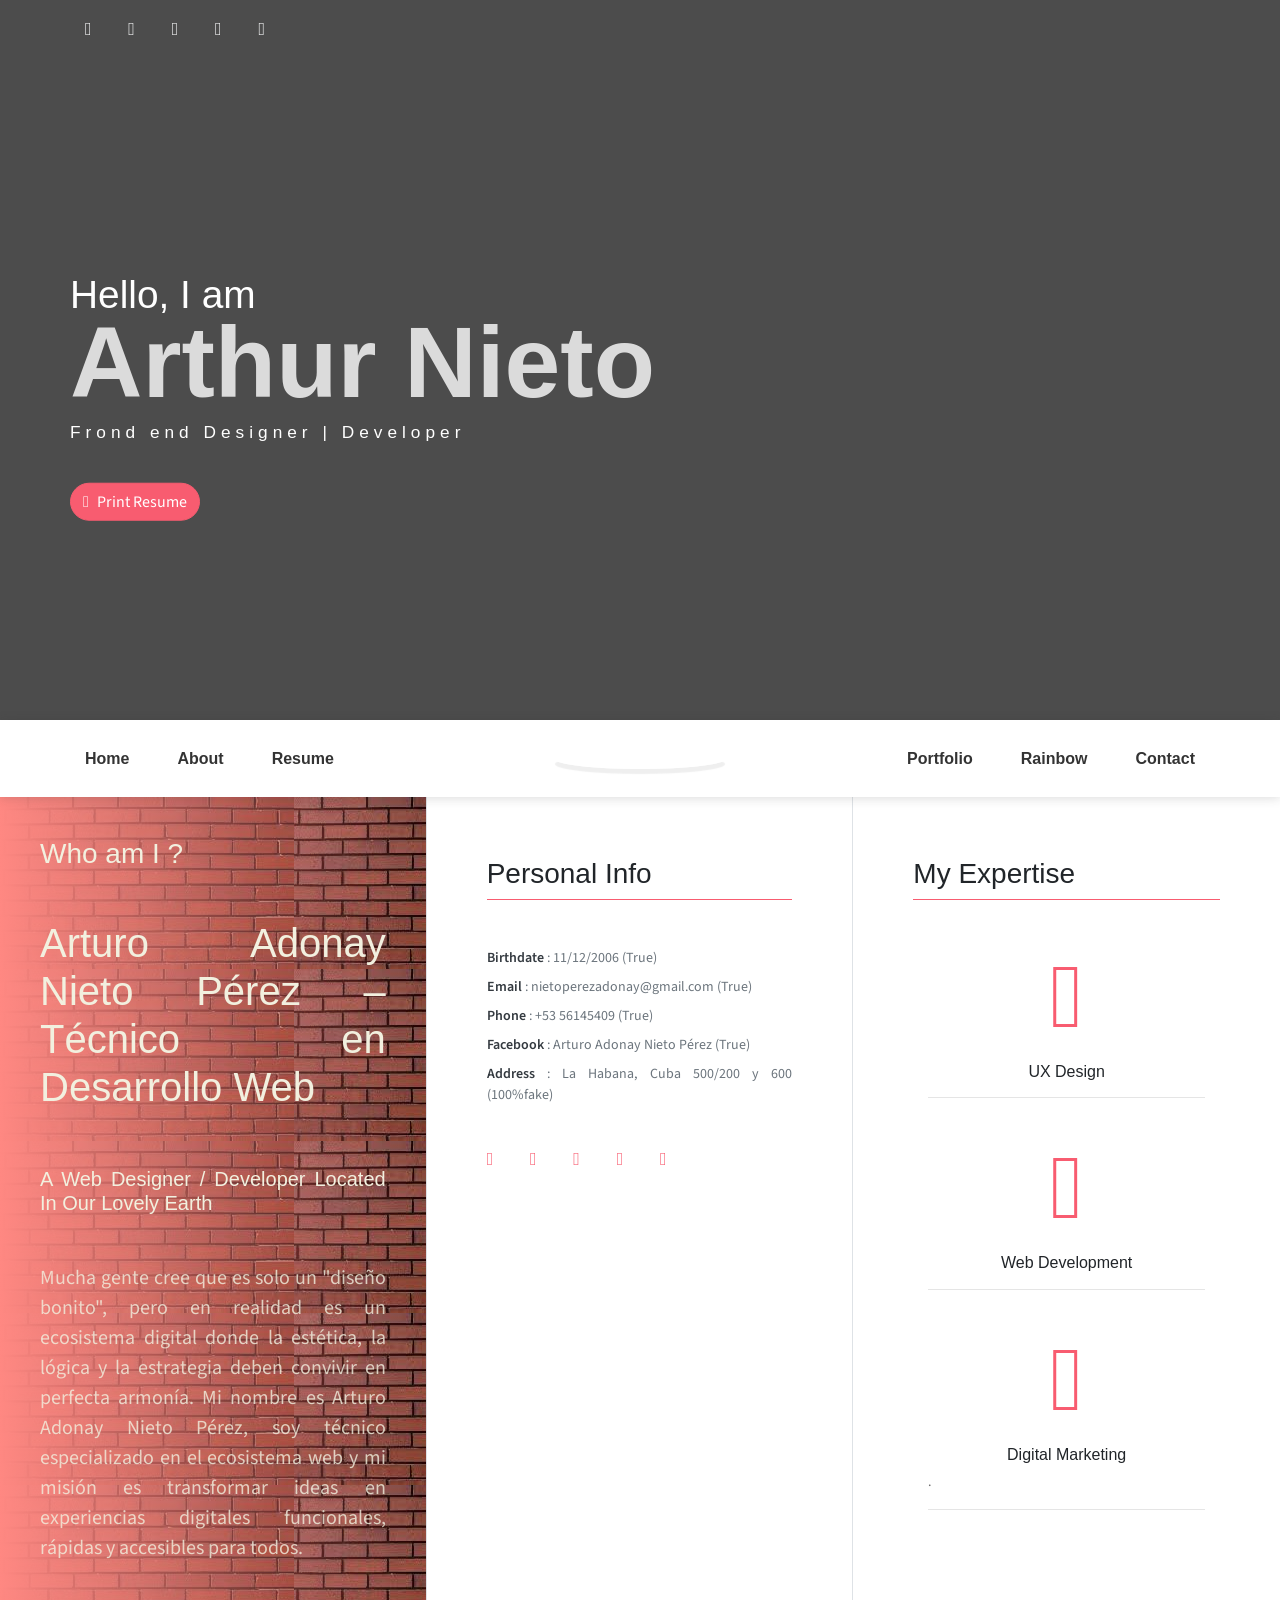
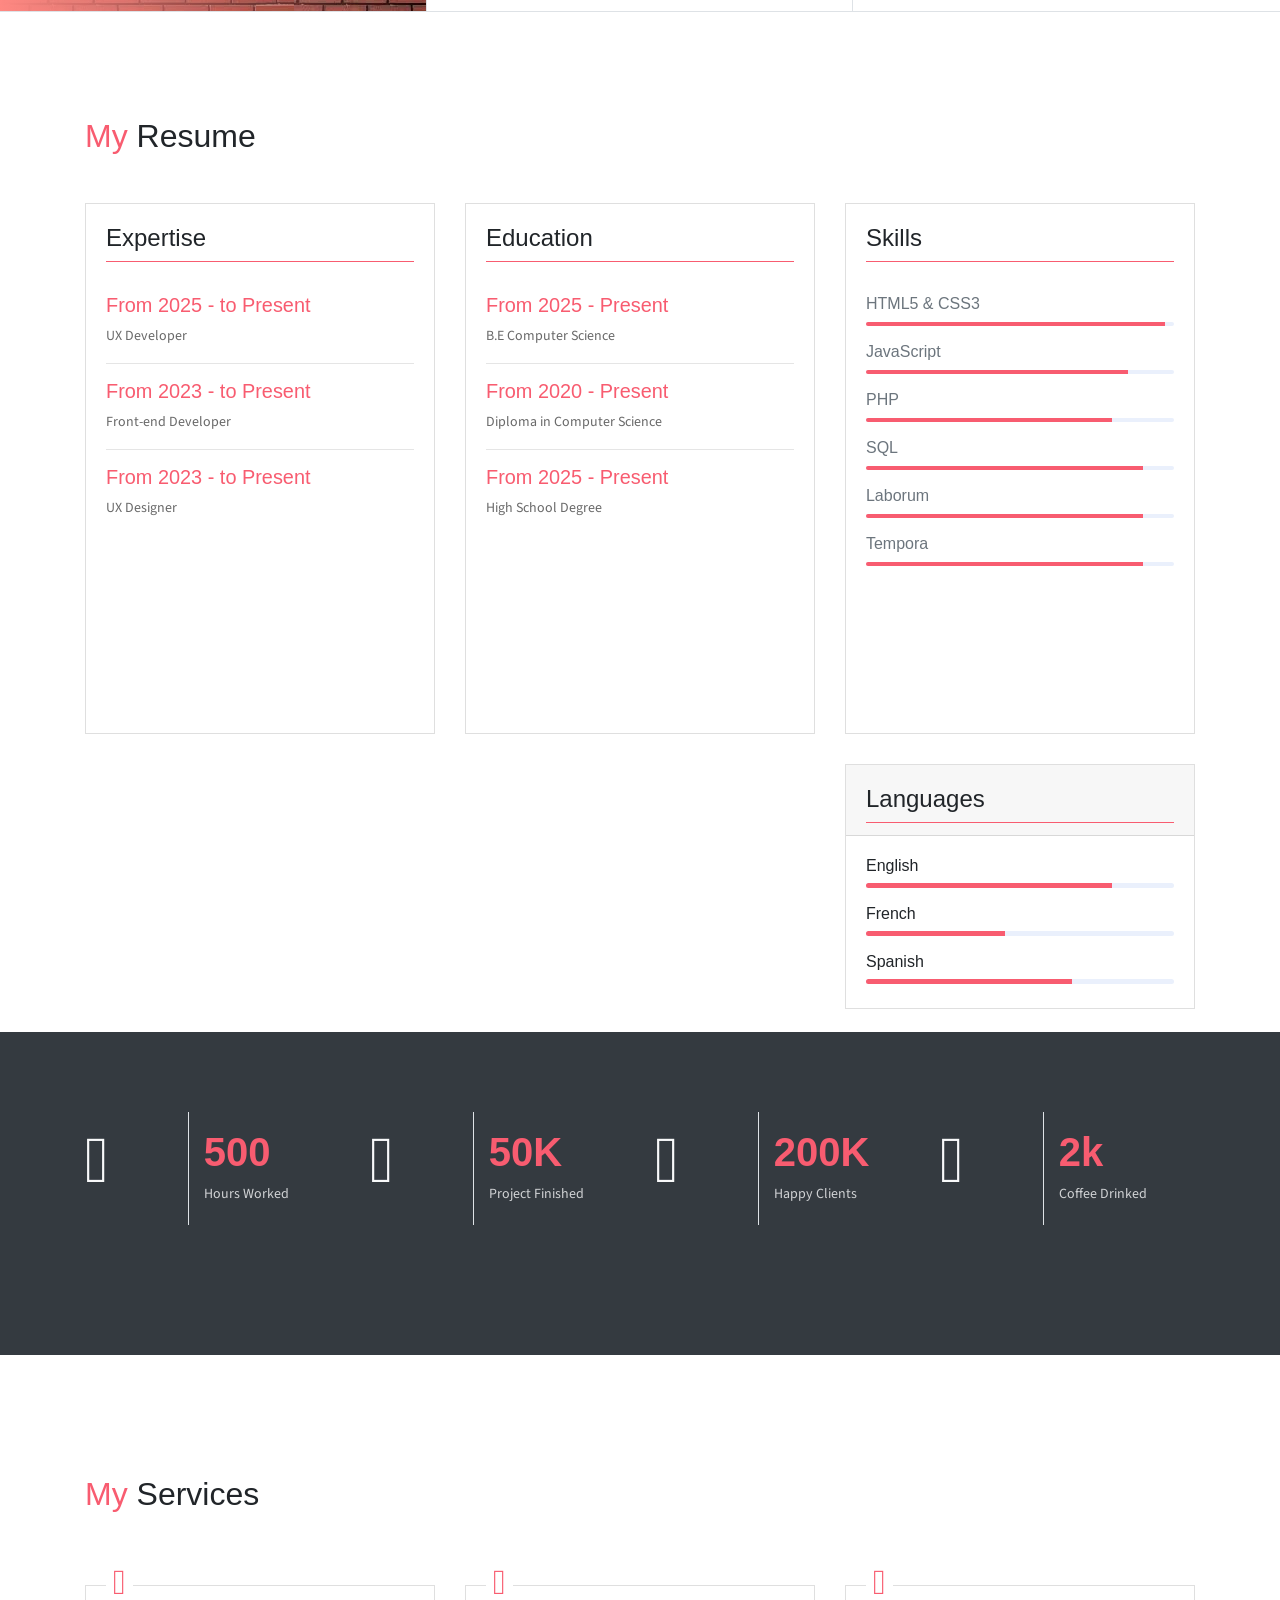
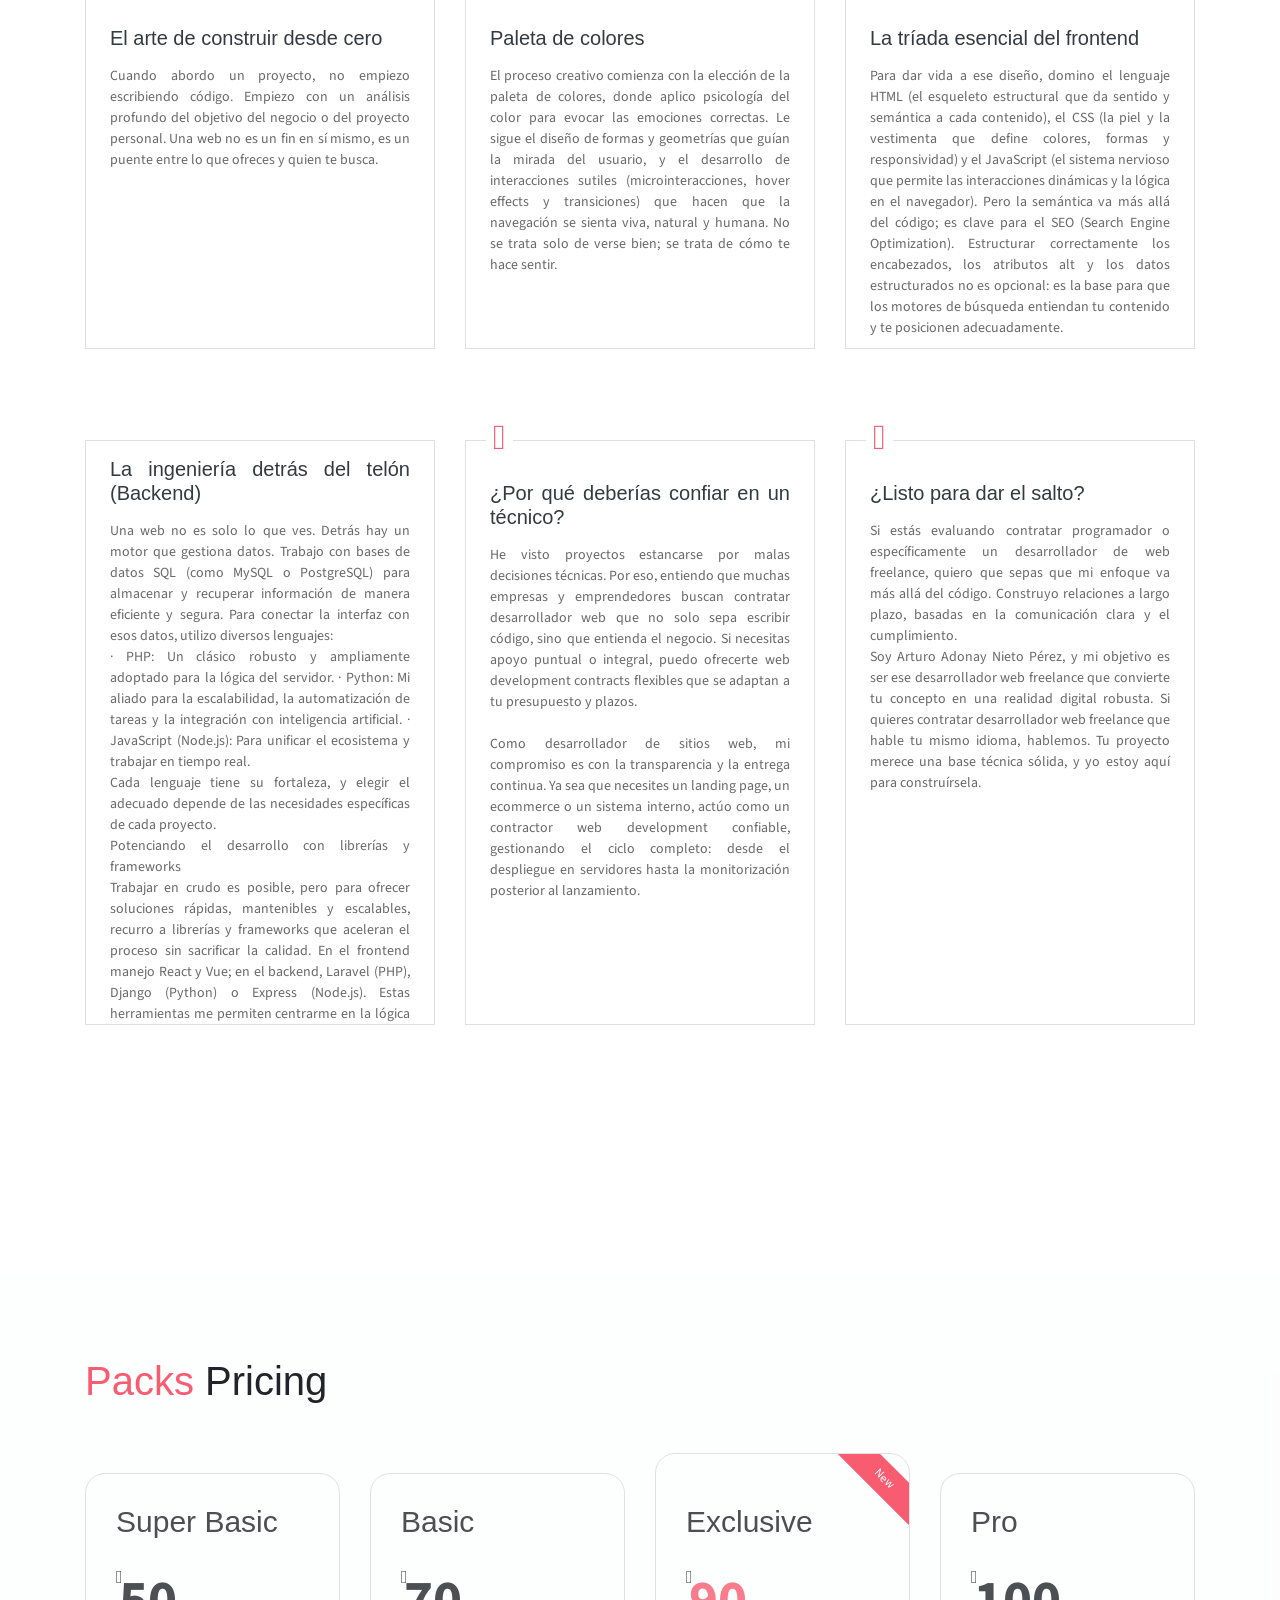
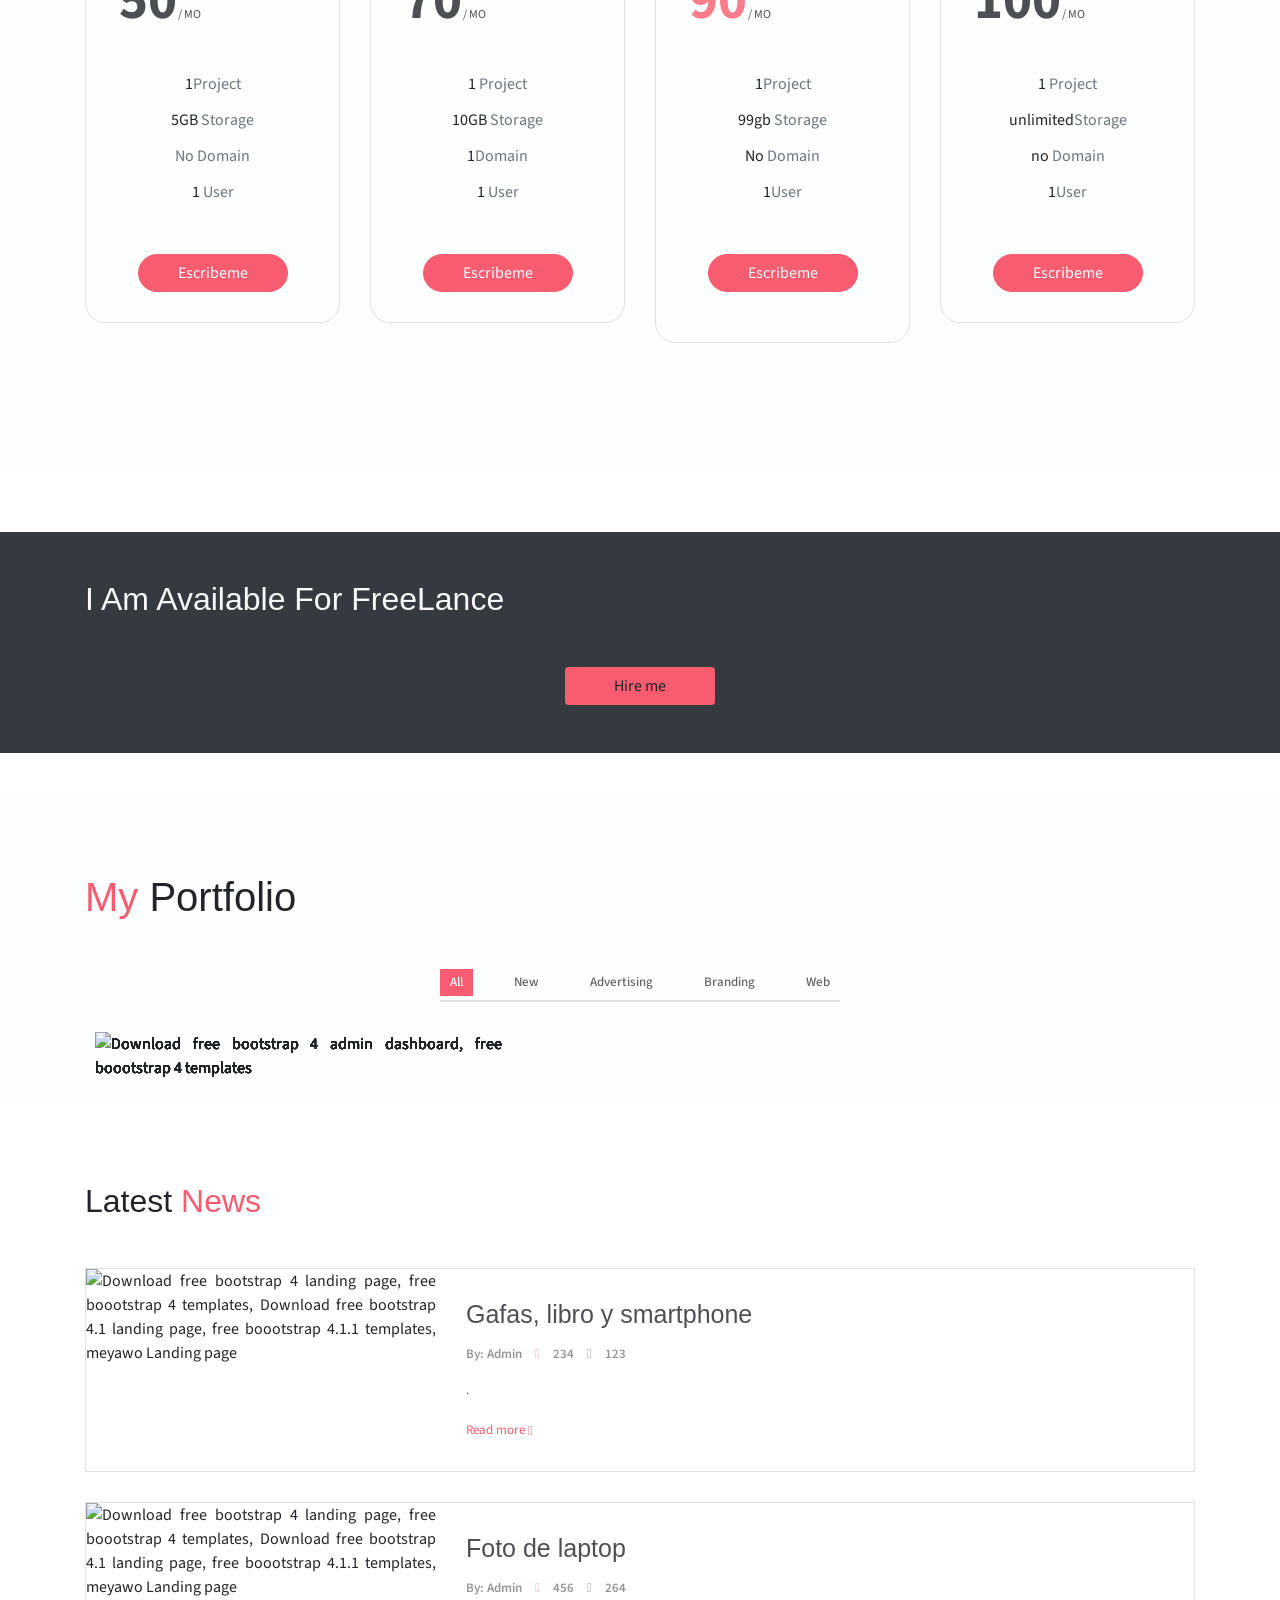
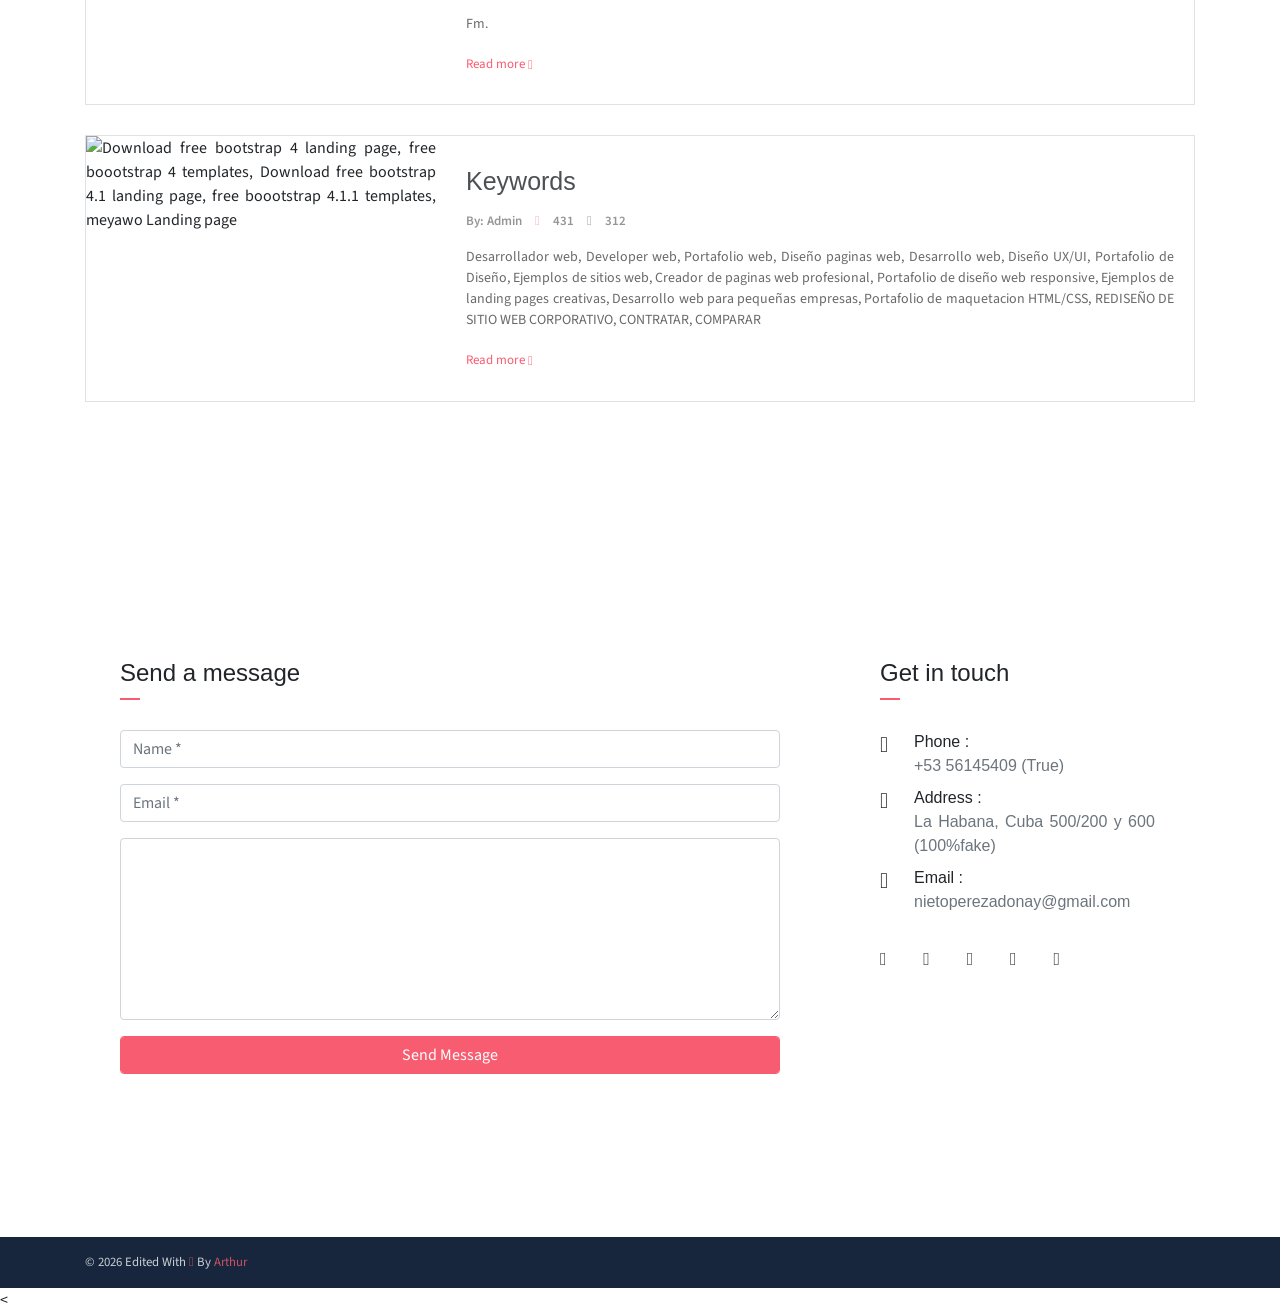
==== commit 4e54214b: "Add files via upload" ====
--- a/index.html
+++ b/index.html
@@ -4,7 +4,7 @@
 	<meta charset="utf-8">
     <meta name="viewport" content="width=device-width, initial-scale=1, shrink-to-fit=no">
     <meta name="description" content="Explora mi portafolios, Soy Arthur, técnico en informática y programador Web">
-    <meta name="author" content="Devcrud">
+    <meta name="author" content="Arthur">
     <title>Arturo Adonay Nieto Pérez – Técnico en Desarrollo Web</title>
     <!-- font icons -->
     <link rel="stylesheet" href="themify-icons.css">
@@ -78,7 +78,7 @@
                         <a href="#portfolio" class="nav-link">Portfolio</a>
                     </li>
                     <li class="nav-item">
-                        <a href="#blog" class="nav-link">Blog</a>
+                        <a href="arcoiris.html" class="nav-link">Rainbow</a>
                     </li>
                     <li class="nav-item last-item">
                         <a href="#contact" class="nav-link">Contact</a>
@@ -366,9 +366,7 @@
                 </div>
                 <div class="col-md-4 col-sm-6">
                     <div class="card mb-5">
-                       <div class="card-header has-icon">
-                            <i class="ti-map-alt text-danger" aria-hidden="true"></i>
-                        </div>
+                       
                         <div class="card-body px-4 py-3">
                             <h5 class="mb-3 card-title text-dark" id="texto-mas-largo">La ingeniería detrás del telón (Backend)</h5>
                             <P class="subtitle">Una web no es solo lo que ves. Detrás hay un motor que gestiona datos. Trabajo con bases de datos SQL (como MySQL o PostgreSQL) para almacenar y recuperar información de manera eficiente y segura. Para conectar la interfaz con esos datos, utilizo diversos lenguajes:
@@ -507,21 +505,26 @@
             <h1 class="mb-5"><span class="text-danger">My</span> Portfolio</h1>
             <div class="portfolio">
                 <div class="filters">
-                    <a href="#" data-filter=".new" class="active">
+
+                    <a data-filter=".all" class="active">
+                        All
+                    </a>
+
+                    <a  data-filter=".new" >
                         New
                     </a>
-                    <a href="#" data-filter=".advertising">
+                    <a  data-filter=".advertising">
                         Advertising
                     </a>
-                    <a href="#" data-filter=".branding">
+                    <a  data-filter=".branding">
                         Branding
                     </a>
-                    <a href="#" data-filter=".web">
+                    <a  data-filter=".web">
                         Web
                     </a>
                 </div>
-                <div class="portfolio-container"> 
-                    <div class="col-md-6 col-lg-4 web new">
+                <div class="portfolio-container" id="containerr"> 
+                    <div class="col-md-6 col-lg-4 new all">
                         <div class="portfolio-item">
                             <img src="imgs/web-1.jpg" class="img-fluid" alt="Download free bootstrap 4 admin dashboard, free boootstrap 4 templates">
                             <div class="content-holder">
@@ -533,7 +536,7 @@
                             </div>   
                         </div>             
                     </div>
-                    <div class="col-md-6 col-lg-4 web new">
+                    <div class="col-md-6 col-lg-4 web new all">
                         <div class="portfolio-item">
                             <img src="imgs/web-2.jpg" class="img-fluid" alt="Download free bootstrap 4 admin dashboard, free boootstrap 4 templates">
                             <div class="content-holder">
@@ -545,7 +548,7 @@
                             </div> 
                         </div>                         
                     </div>
-                    <div class="col-md-6 col-lg-4 advertising new">
+                    <div class="col-md-6 col-lg-4  web new all">
                         <div class="portfolio-item">
                             <img src="imgs/advertising-2.jpg" class="img-fluid" alt="Download free bootstrap 4 admin dashboard, free boootstrap 4 templates">                         
                             <div class="content-holder">
@@ -557,7 +560,7 @@
                             </div>    
                         </div>              
                     </div> 
-                    <div class="col-md-6 col-lg-4 web">
+                    <div class="col-md-6 col-lg-4 web new all">
                         <div class="portfolio-item">
                             <img src="imgs/web-4.jpg" class="img-fluid" alt="Download free bootstrap 4 admin dashboard, free boootstrap 4 templates">
                             <div class="content-holder">
@@ -570,7 +573,7 @@
                         </div>                                                     
                     </div>
 
-                    <div class="col-md-6 col-lg-4 advertising"> 
+                    <div class="col-md-6 col-lg-4  new all"> 
                         <div class="portfolio-item">
                             <img src="imgs/advertising-1.jpg" class="img-fluid" alt="Download free bootstrap 4 admin dashboard, free boootstrap 4 templates">                               
                             <div class="content-holder">
@@ -582,7 +585,7 @@
                             </div>
                         </div>                                                       
                     </div> 
-                    <div class="col-md-6 col-lg-4 web new">
+                    <div class="col-md-6 col-lg-4 web new all">
                         <div class="portfolio-item">
                             <img src="imgs/web-3.jpg" class="img-fluid" alt="Download free bootstrap 4 admin dashboard, free boootstrap 4 templates">  
                            <div class="content-holder">
@@ -594,7 +597,7 @@
                             </div>
                         </div>                                                     
                     </div>
-                    <div class="col-md-6 col-lg-4 advertising new">
+                    <div class="col-md-6 col-lg-4 advertising new all">
                         <div class="portfolio-item">
                             <img src="imgs/advertising-3.jpg" class="img-fluid" alt="Download free bootstrap 4 admin dashboard, free boootstrap 4 templates">       
                            <div class="content-holder">
@@ -606,7 +609,7 @@
                             </div>
                         </div>                                                       
                     </div> 
-                    <div class="col-md-6 col-lg-4 advertising new"> 
+                    <div class="col-md-6 col-lg-4 advertising new all"> 
                         <div class="portfolio-item">
                             <img src="imgs/advertising-4.jpg" class="img-fluid" alt="Download free bootstrap 4 admin dashboard, free boootstrap 4 templates">            
                             <div class="content-holder">
@@ -619,7 +622,7 @@
                         </div>
                                 
                     </div> 
-                    <div class="col-md-6 col-lg-4 branding new">
+                    <div class="col-md-6 col-lg-4 branding new all">
                         <div class="portfolio-item">
                             <img src="imgs/branding-1.jpg" class="img-fluid" alt="Download free bootstrap 4 admin dashboard, free boootstrap 4 templates">                        
                             <div class="content-holder">
@@ -631,7 +634,7 @@
                             </div> 
                         </div>
                     </div> 
-                    <div class="col-md-6 col-lg-4 branding">
+                    <div class="col-md-6 col-lg-4 branding all">
                         <div class="portfolio-item">
                             <img src="imgs/branding-2.jpg" class="img-fluid" alt="Download free bootstrap 4 admin dashboard, free boootstrap 4 templates">  
                             <div class="content-holder">
@@ -643,7 +646,7 @@
                             </div>
                         </div>                                                     
                     </div> 
-                    <div class="col-md-6 col-lg-4 branding new">
+                    <div class="col-md-6 col-lg-4 branding new all">
                         <div class="portfolio-item">
                             <img src="imgs/branding-3.jpg" class="img-fluid" alt="Download free bootstrap 4 admin dashboard, free boootstrap 4 templates">   
                             <div class="content-holder">
@@ -655,7 +658,7 @@
                             </div>
                         </div>                                                    
                     </div> 
-                    <div class="col-md-6 col-lg-4 branding">
+                    <div class="col-md-6 col-lg-4 branding all">
                         <div class="portfolio-item">
                             <img src="imgs/branding-4.jpg" class="img-fluid" alt="Download free bootstrap 4 admin dashboard, free boootstrap 4 templates">                      
                             <div class="content-holder">
@@ -667,7 +670,7 @@
                             </div>
                         </div>                                                      
                     </div> 
-                    <div class="col-md-6 col-lg-4 branding">
+                    <div class="col-md-6 col-lg-4 branding all ">
                         <div class="portfolio-item">
                             <img src="imgs/branding-5.jpg" class="img-fluid" alt="Download free bootstrap 4 admin dashboard, free boootstrap 4 templates">          
                             <div class="content-holder">
@@ -694,7 +697,7 @@
                         <img src="imgs/blog1.jpg" alt="Download free bootstrap 4 landing page, free boootstrap 4 templates, Download free bootstrap 4.1 landing page, free boootstrap 4.1.1 templates, meyawo Landing page">
                     </div>
                     <div class="content-holder">
-                        <h6 class="title">Consectetur adipisicing elit</h6>
+                        <h6 class="title">Gafas, libro y smartphone</h6>
 
                         <p class="post-details">
                             <a href="#">By: Admin</a>
@@ -702,10 +705,10 @@
                             <a href="#"><i class="ti-comment"></i> 123</a>
                         </p>
                         
-                        <p>Lorem ipsum dolor sit amet, consectetur adipisicing elit. Amet nesciunt qui sit velit delectus voluptates, repellat ipsum culpa id deleniti. Rerum debitis facilis accusantium neque numquam mollitia modi quasi distinctio.</p>
-
-                        <p><b>Necessitatibus nihil impedit! Ex nisi eveniet, dolor aliquid consequuntur repudiandae.</b></p>
-                        <p>Magnam in repellat enim harum omnis aperiam! Explicabo illo, commodi, dolor blanditiis cupiditate harum nisi vero accusamus laudantium voluptatibus dolores quae obcaecati.</p>
+                        <p>.</p>
+
+                        <p><b></b></p>
+                        <p></p>
 
                         <a href="#" class="read-more">Read more <i class="ti-angle-double-right"></i></a>
                     </div>
@@ -717,7 +720,7 @@
                         <img src="imgs/blog2.jpg" alt="Download free bootstrap 4 landing page, free boootstrap 4 templates, Download free bootstrap 4.1 landing page, free boootstrap 4.1.1 templates, meyawo Landing page">
                     </div>
                     <div class="content-holder">
-                        <h6 class="title">Explicabo illo</h6>
+                        <h6 class="title">Foto de laptop</h6>
 
                         <p class="post-details">
                             <a href="#">By: Admin</a>
@@ -725,7 +728,7 @@
                             <a href="#"><i class="ti-comment"></i> 264</a>
                         </p>
                         
-                        <p>Lorem ipsum dolor sit amet, consectetur adipisicing elit. Impedit excepturi laborum enim, vitae ipsam atque eum, ad iusto consequuntur voluptas, esse doloribus. Perferendis porro quisquam vitae exercitationem aliquid, minus eos laborum repudiandae, cumque debitis iusto omnis praesentium? Laborum placeat sit adipisci illum tempore maxime, esse qui quae? Molestias excepturi corporis similique doloribus. Esse vitae earum architecto nulla non dolores illum at perspiciatis quod, et deleniti cupiditate reiciendis harum facere, delectus eum commodi soluta distinctio sit repudiandae possimus sunt. Ipsum, rem.</p>
+                        <p>Fm.</p>
 
                         <a href="#" class="read-more">Read more <i class="ti-angle-double-right"></i></a>
                     </div>
@@ -736,7 +739,7 @@
                         <img src="imgs/blog3.jpg" alt="Download free bootstrap 4 landing page, free boootstrap 4 templates, Download free bootstrap 4.1 landing page, free boootstrap 4.1.1 templates, meyawo Landing page">
                     </div>
                     <div class="content-holder">
-                        <h4 class="title">Porro Quisqua</h4>
+                        <h4 class="title">Keywords</h4>
 
                         <p class="post-details">
                             <a href="#">By: Admin</a>
@@ -819,7 +822,7 @@
     <footer class="footer py-3">
         <div class="container">
             <p class="small mb-0 text-light">
-                &copy; <script>document.write(new Date().getFullYear())</script> Created With <i class="ti-heart text-danger"></i> By <a href="http://devcrud.com" target="_blank"><span class="text-danger" title="Bootstrap 4 Themes and Dashboards">DevCRUD</span></a> 
+                &copy; <script>document.write(new Date().getFullYear())</script> Edited With <i class="ti-heart text-danger"></i> By <a href="http://Arthur.com" target="_blank"><span class="text-danger" title="Bootstrap 4 Themes and Dashboards">Arthur</span></a> 
             </p>
         </div>
     </footer>
@@ -834,9 +837,7 @@
     <!-- Isotope  -->
     <script src="isotope.pkgd.js"></script>
     
-    <!-- Google mpas -->
-    <script async defer src="https://maps.googleapis.com/maps/api/js?key=AIzaSyCtme10pzgKSPeJVJrG1O3tjR6lk98o4w8&callback=initMap"></script>
-
+    <
     <!-- JohnDoe js -->
     <script src="johndoe.js"></script>
 
--- a/johndoe.css
+++ b/johndoe.css
@@ -547,6 +547,8 @@
   overflow-y: scroll;
 }
 
+.all{position: absolute; display: block; }
+
 .container {
   width: 100%;
   padding-right: 15px;
@@ -640,7 +642,7 @@
   padding-right: 15px;
   padding-left: 15px;
   min-height: 100%;
-  max-height: 1005;
+  
 }
 
 .col {
@@ -11271,6 +11273,7 @@
   padding: 4px 10px;
   transition: 0.3s;
   -webkit-transition: 0.3s;
+  border-style: none;
 }
 
 .portfolio .filters a:first-child {
@@ -11289,6 +11292,13 @@
   opacity: 1;
   background: #F85C70;
   color: #fff;
+}
+
+.portfolio .filters button.active {
+  opacity: 1;
+  background: #F85C70;
+  color: #fff;
+  border-style: none ;
 }
 
 .portfolio .portfolio-container .portfolio-item {
@@ -11360,6 +11370,7 @@
   margin-bottom: 30px;
   overflow: hidden;
   margin: 0 15px 30px;
+  width: 100%;
 }
 
 .blog-card .img-holder {
@@ -11654,6 +11665,8 @@
   opacity: .8;
   color: #212529;
 }
+
+
 
 .header-mini {
   min-height: 24rem;
@@ -11824,3 +11837,45 @@
 
 .width100{min-width: 100%; text-align: center;}
 
+.arcoiris{  background-image: url("imgs/rainbowl.png"); background-repeat: no-repeat; background-size:100%; width: 70%; height: 100%;}
+.bodycentrar{display: flex; align-items: center; justify-content: center; width: 100%; height:100vh ; background: #00A2E8;}
+
+.nube{width: 30%; height: 40%; background-image: url("imgs/nube.png"); position: absolute;  background-repeat: no-repeat; background-size: 100%; animation: movimiento-nube 5s linear infinite;    }
+
+.nubes{width: 30%; height: 40%; background-image: url("imgs/nube.png"); position: absolute;  background-repeat: no-repeat; background-size: 100%; animation: movimiento-nubes 5s linear infinite;    }
+
+.nubess{width: 30%; height: 40%; background-image: url("imgs/nube.png"); position: absolute;  background-repeat: no-repeat; background-size: 100%; animation: movimiento-nubes 10s linear infinite;    }
+
+.nubesss{width: 30%; height: 40%; background-image: url("imgs/nube.png"); position: absolute;  background-repeat: no-repeat; background-size: 100%; animation: movimiento-nubes 15s linear infinite;    }
+
+
+@keyframes movimiento-nube{ 
+0%{top: 45%; left: 16%;}
+10%{top: 40%; left: 16%;}
+20%{top: 30%; left: 18%;}
+30%{top: 30%; left: 19%;}
+40%{top: 20%; left: 19%;}
+50%{top: 10%; left: 27%;}
+60%{top: 5%; left: 27%;}
+70%{top: 5%; left: 35%;}
+80%{top: 5%; left: 39%;}
+90%{top: 5%; left: 45%;}
+91%{top: 10%; left: 45%;}
+92%{top: 15%; left: 46%;}
+93%{top: 20%; left: 47%;}
+94%{top: 25%; left: 48%;}
+95%{top: 30%; left: 50%;}
+96%{top: 35%; left: 55%;}
+97%{top: 40%; left: 55%;}
+98%{top: 45%; left: 55%;}
+99%{top: 50%; left: 55%;}
+100{top: 50%; left: 55%;}
+
+}
+
+@keyframes movimiento-nubes{ 
+0%{ top:0%; left: 0%;}
+100%{ top:0%;  left:100%}
+
+}
+
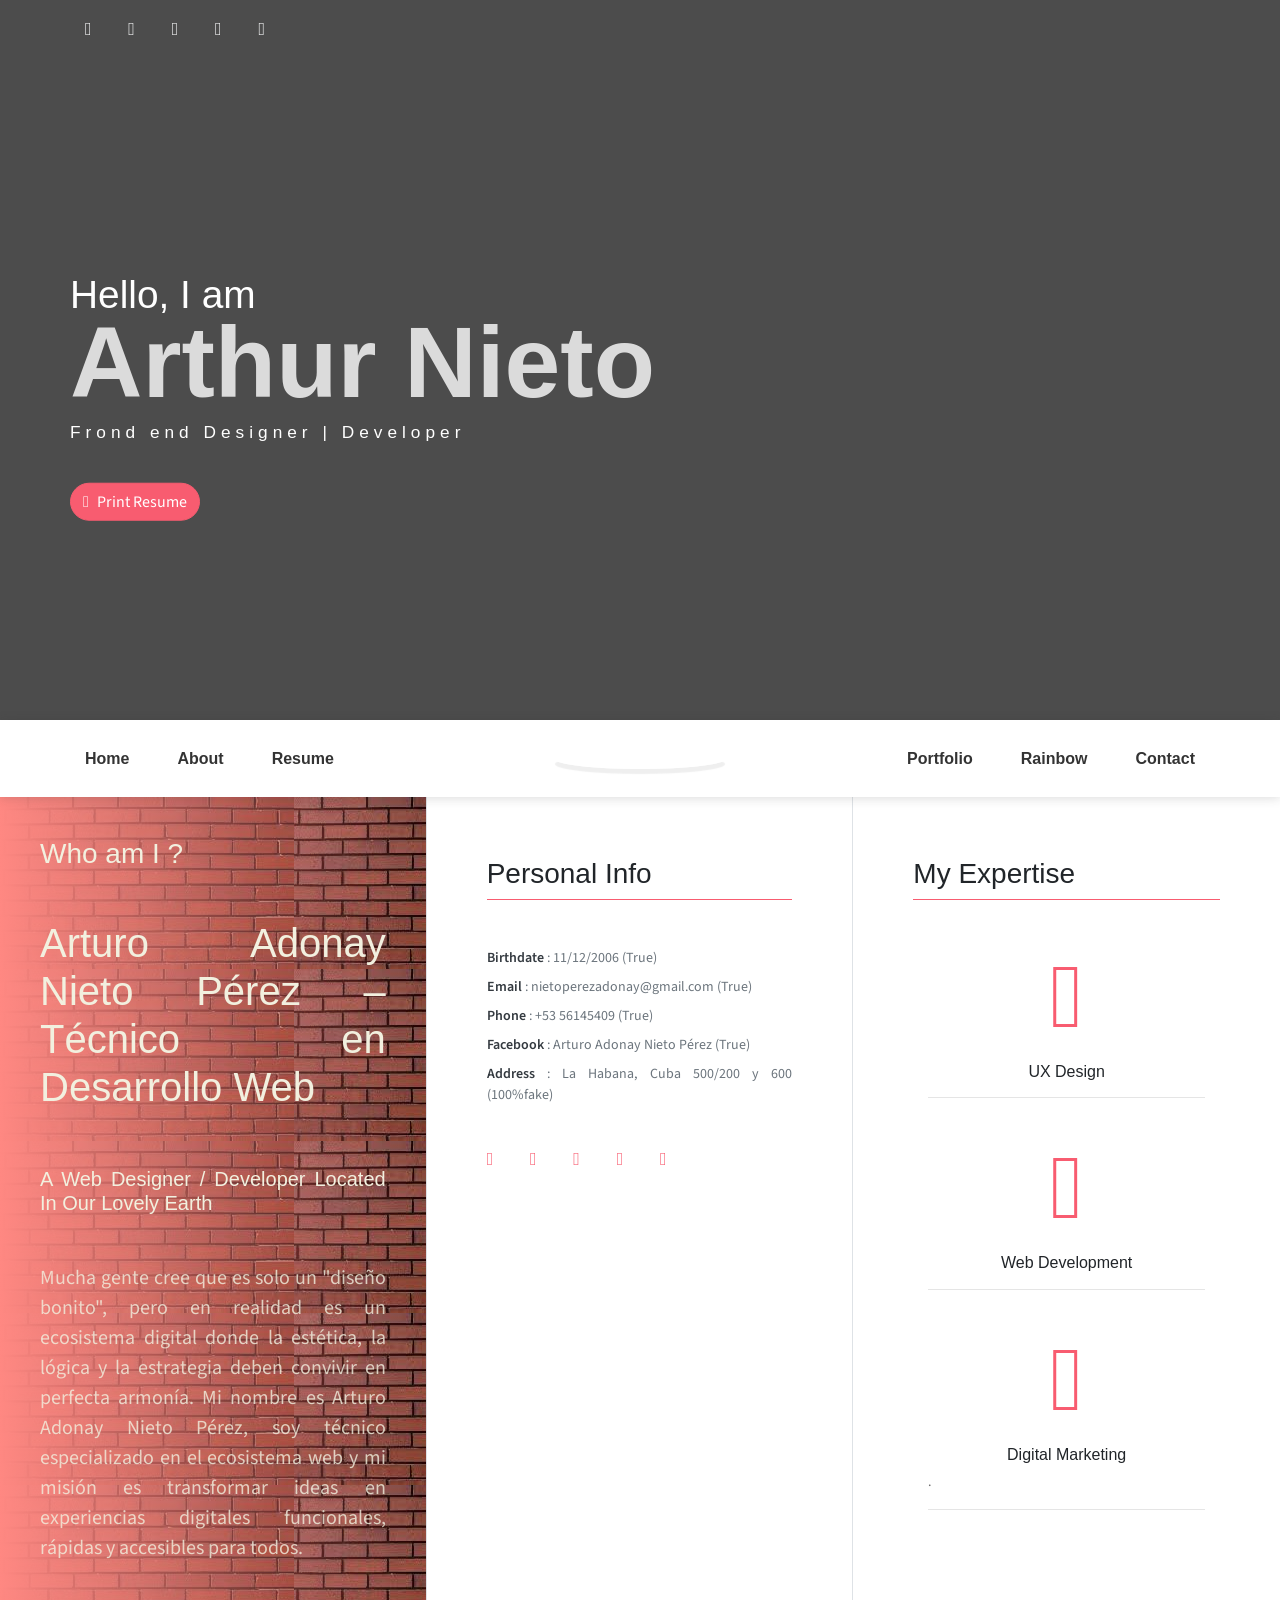
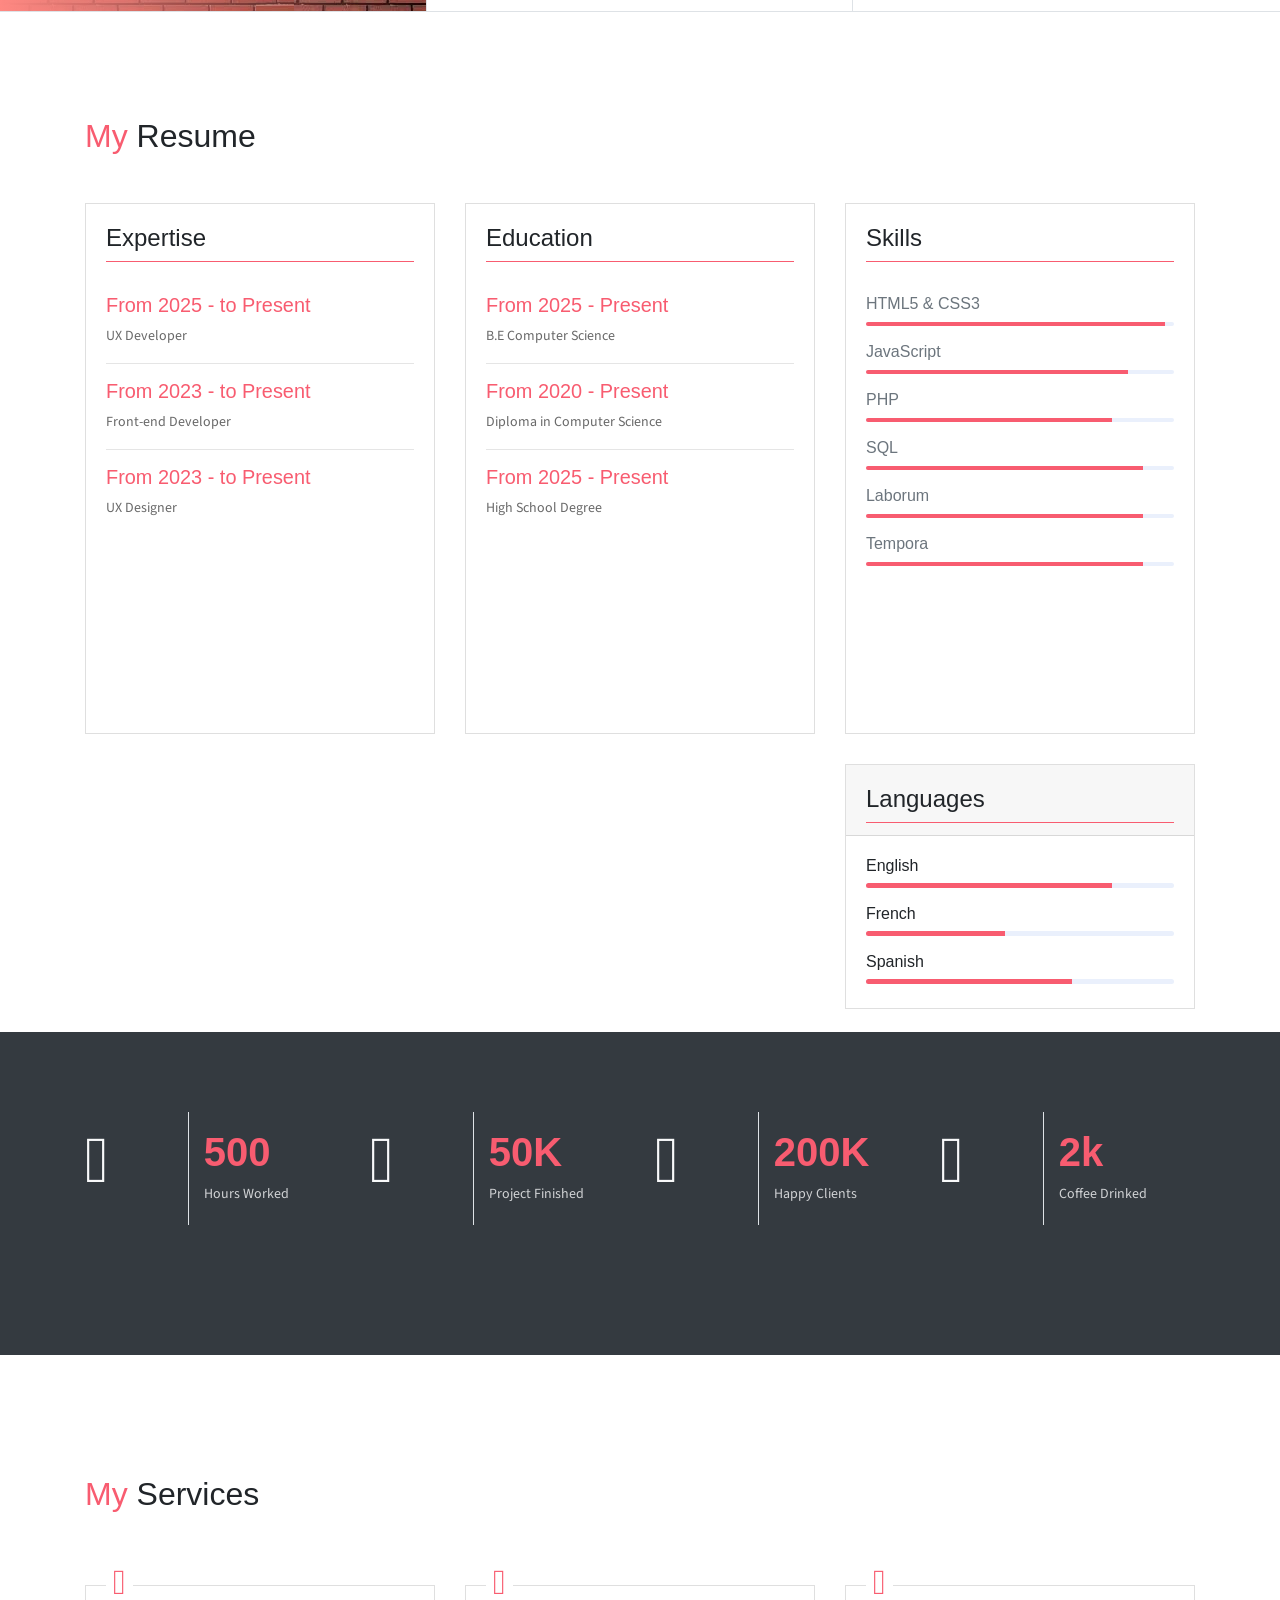
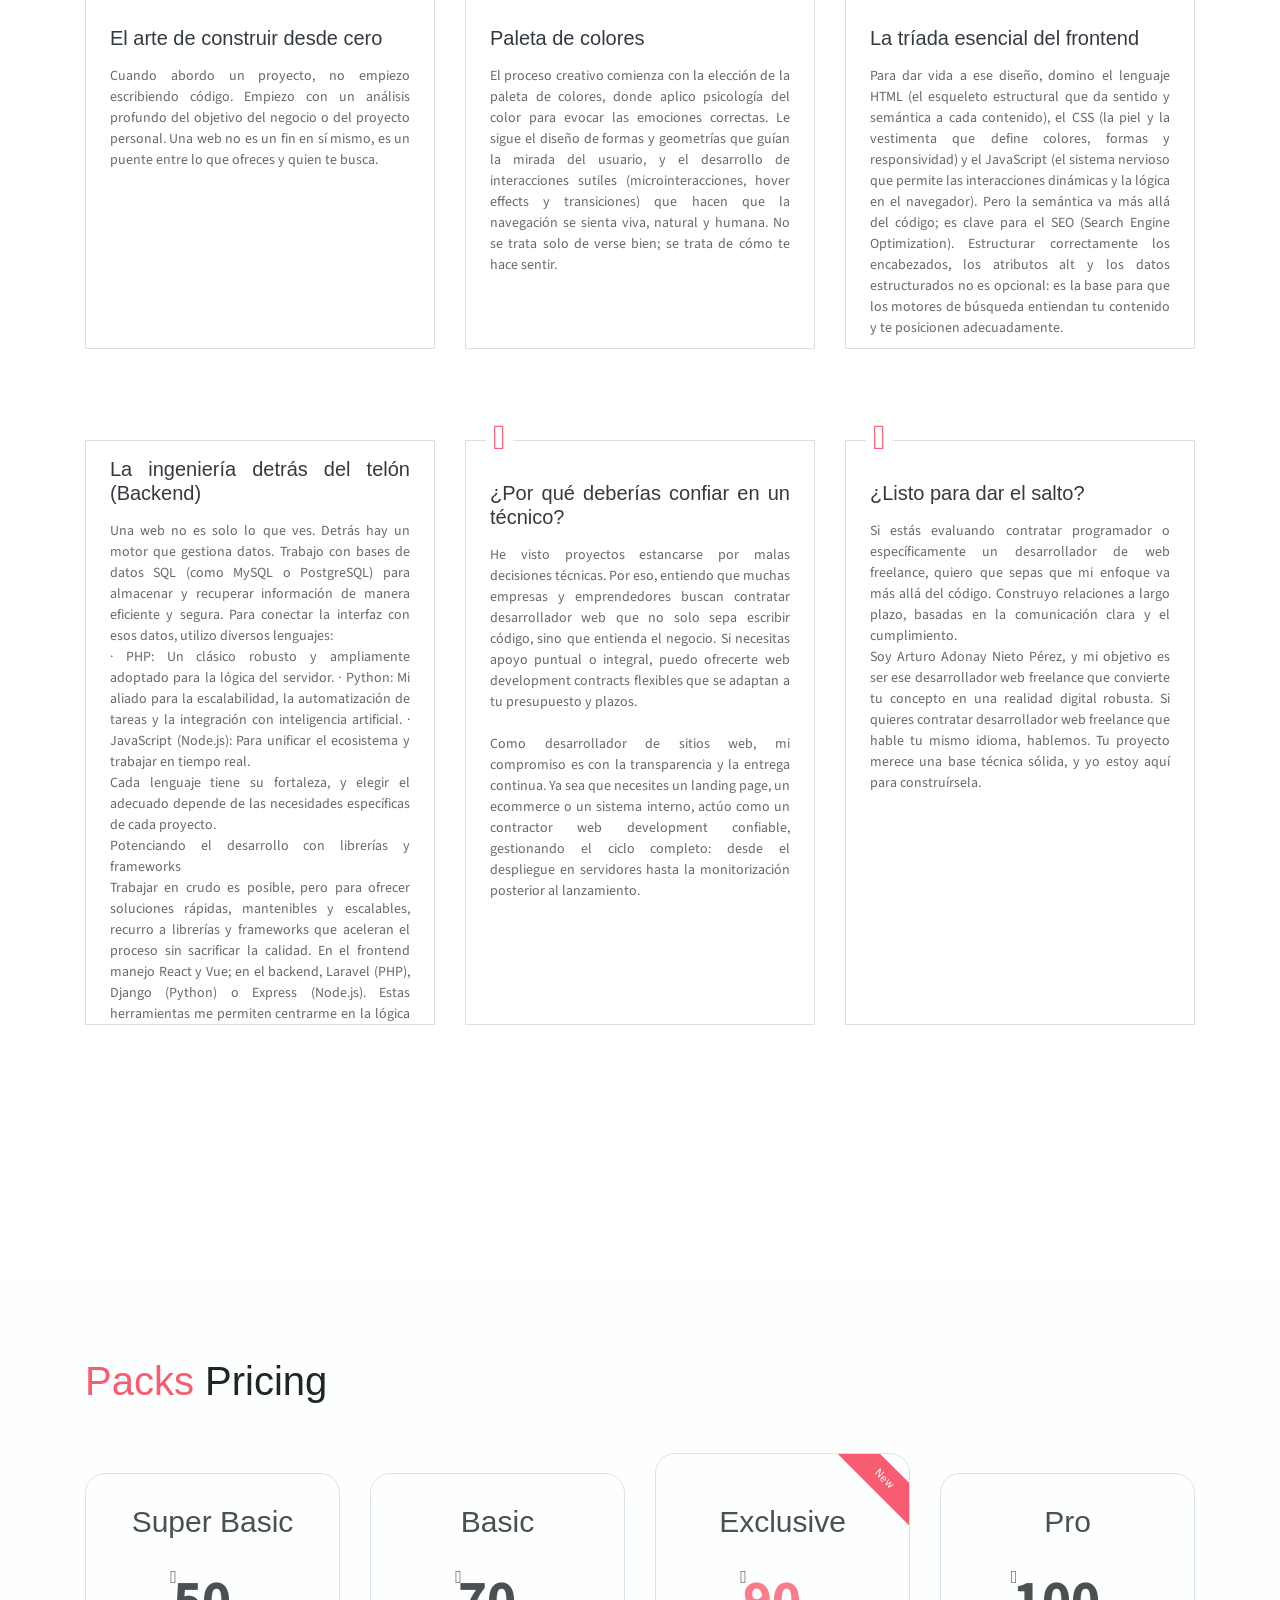
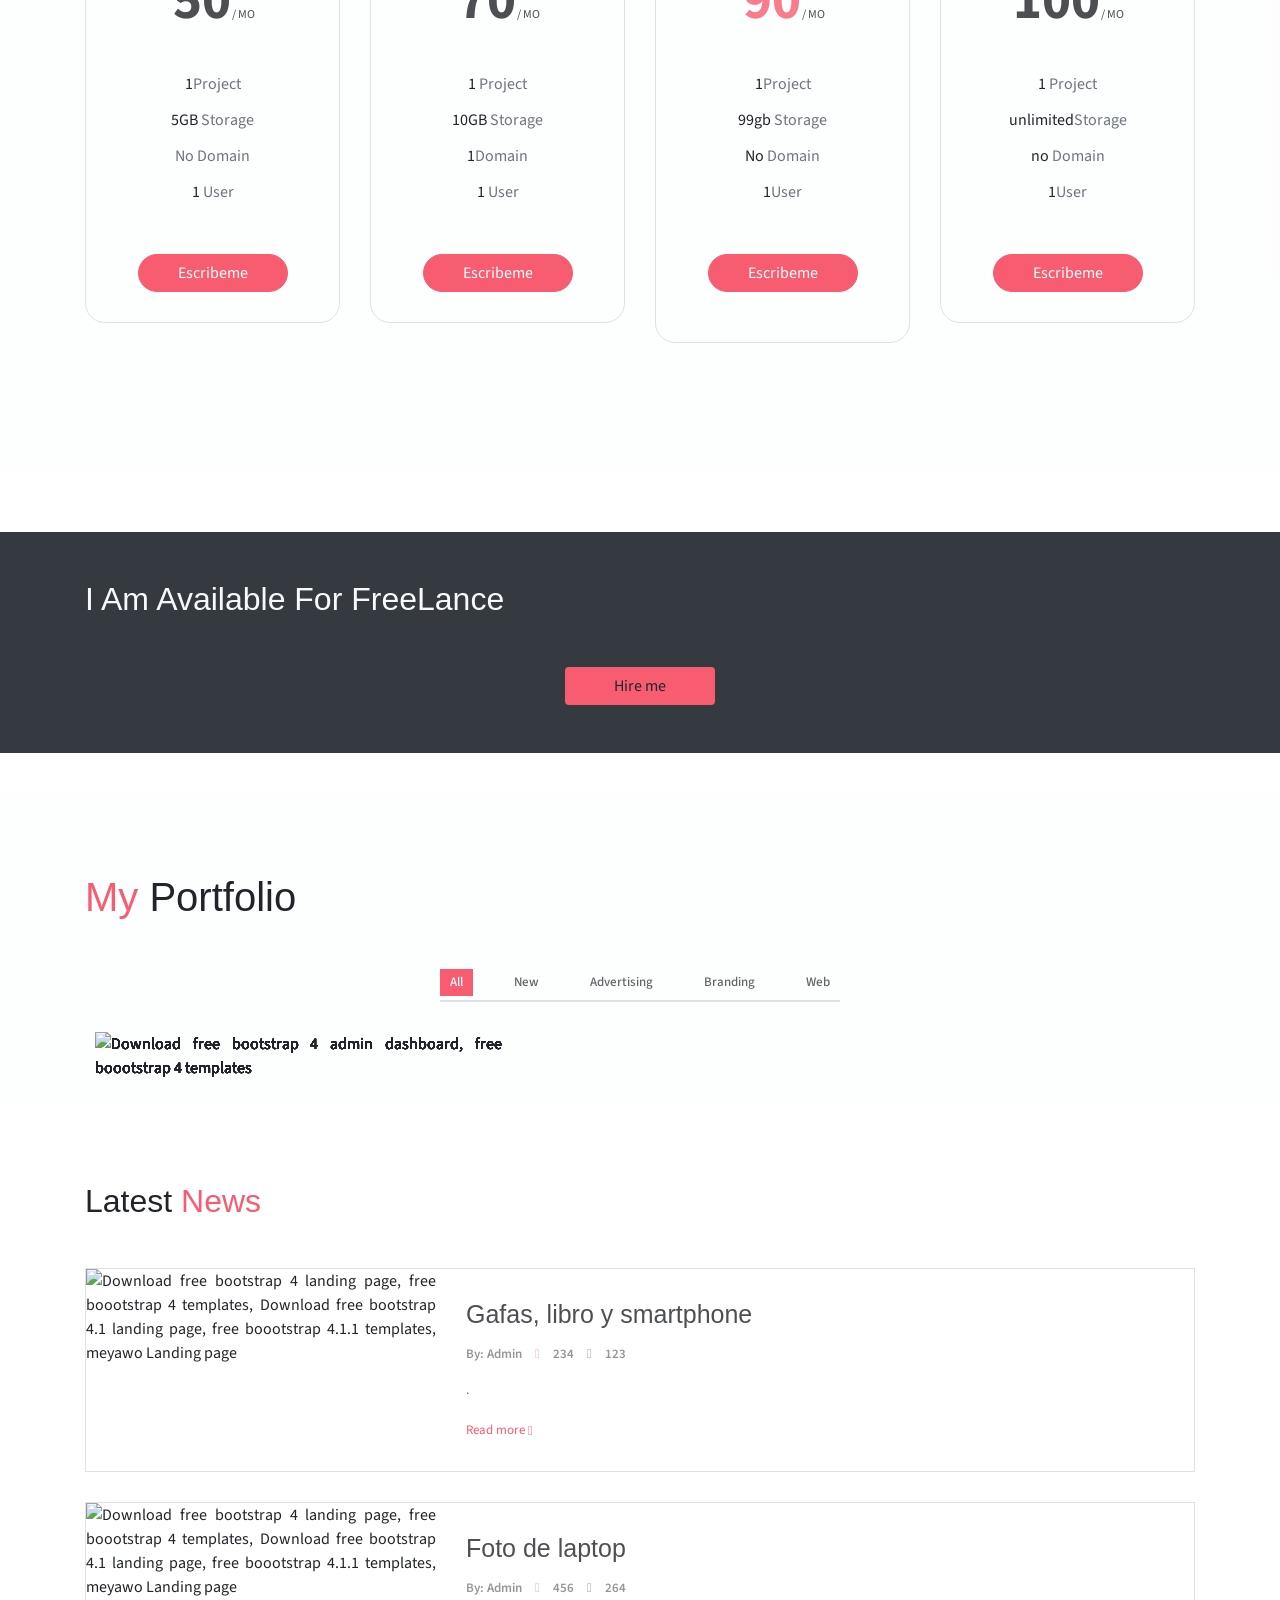
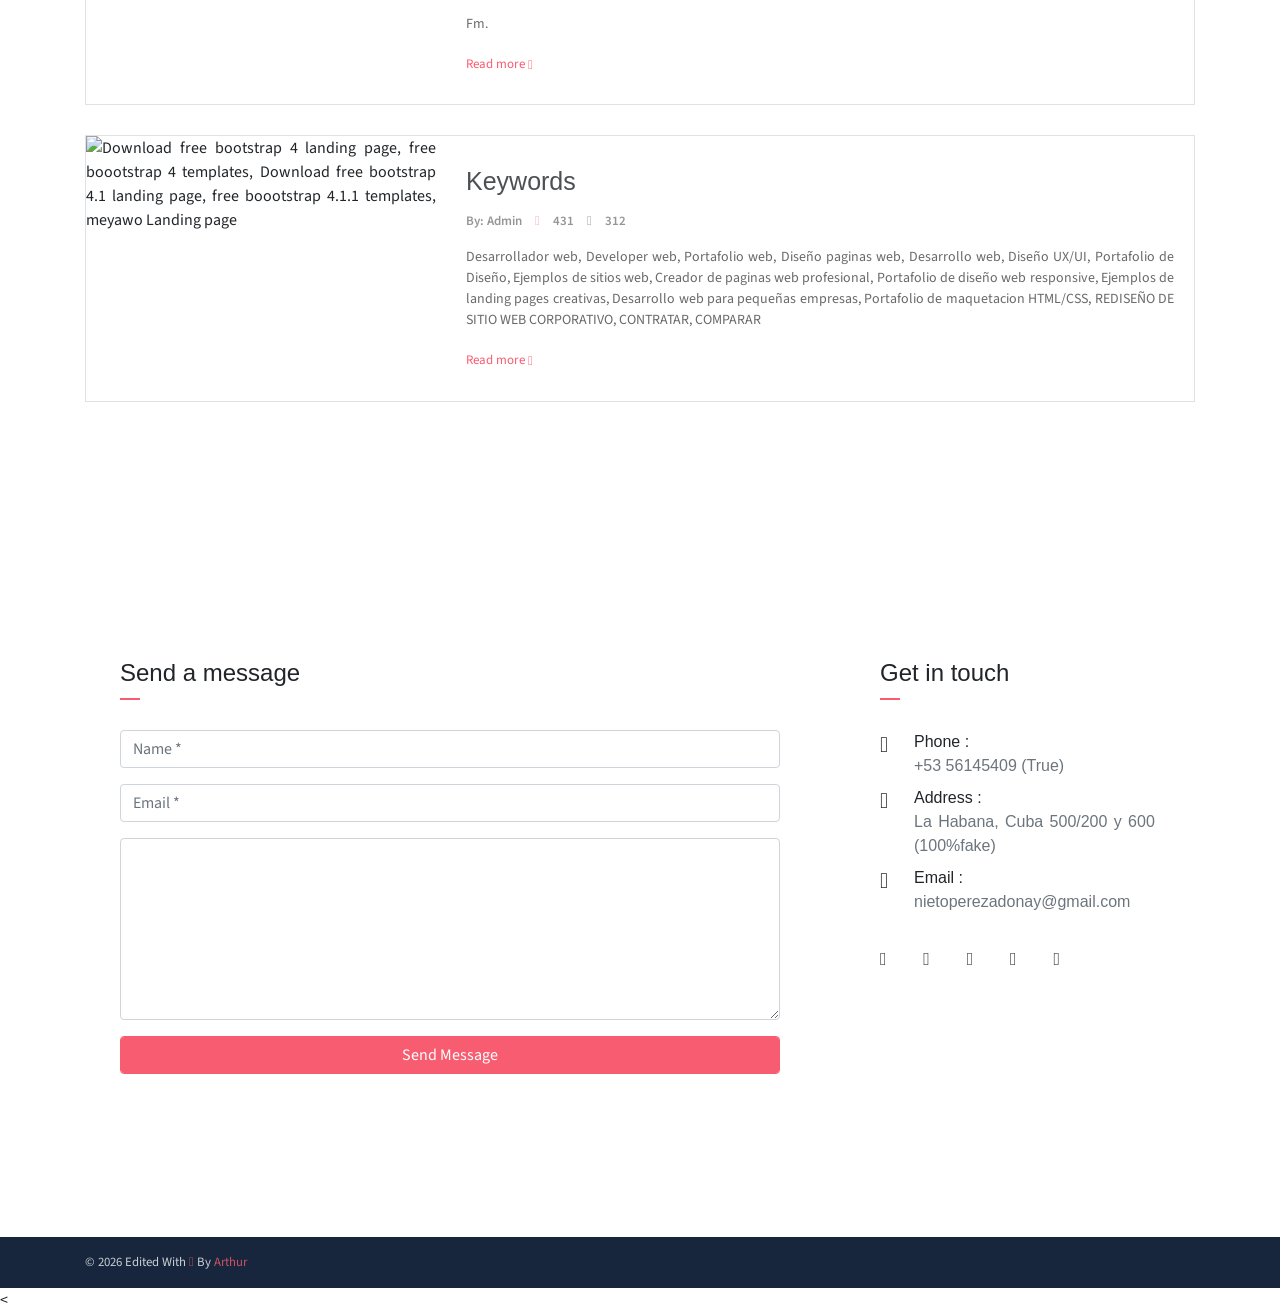
==== commit b5bee671: "Add files via upload" ====
--- a/index.html
+++ b/index.html
@@ -11,19 +11,19 @@
     <!-- Bootstrap + Arthur main styles -->
 	<link rel="stylesheet" href="johndoe.css">
 
-<link rel="apple-touch-icon" sizes="57x57" href="imgs/apple-icon-57x57.png">
-<link rel="apple-touch-icon" sizes="60x60" href="imgs/apple-icon-60x60.png">
-<link rel="apple-touch-icon" sizes="72x72" href="imgs/apple-icon-72x72.png">
-<link rel="apple-touch-icon" sizes="76x76" href="imgs/apple-icon-76x76.png">
-<link rel="apple-touch-icon" sizes="114x114" href="imgs/apple-icon-114x114.png">
-<link rel="apple-touch-icon" sizes="120x120" href="imgs/apple-icon-120x120.png">
-<link rel="apple-touch-icon" sizes="144x144" href="imgs/apple-icon-144x144.png">
-<link rel="apple-touch-icon" sizes="152x152" href="imgs/apple-icon-152x152.png">
-<link rel="apple-touch-icon" sizes="180x180" href="imgs/apple-icon-180x180.png">
-<link rel="icon" type="image/png" sizes="192x192"  href="imgs/android-icon-192x192.png">
-<link rel="icon" type="image/png" sizes="32x32" href="imgs/favicon-32x32.png">
-<link rel="icon" type="image/png" sizes="96x96" href="imgs/favicon-96x96.png">
-<link rel="icon" type="image/png" sizes="16x16" href="imgs/favicon-16x16.png">
+<link rel="apple-touch-icon" sizes="57x57" href="imgss/apple-icon-57x57.png">
+<link rel="apple-touch-icon" sizes="60x60" href="imgss/apple-icon-60x60.png">
+<link rel="apple-touch-icon" sizes="72x72" href="imgss/apple-icon-72x72.png">
+<link rel="apple-touch-icon" sizes="76x76" href="imgss/apple-icon-76x76.png">
+<link rel="apple-touch-icon" sizes="114x114" href="imgss/apple-icon-114x114.png">
+<link rel="apple-touch-icon" sizes="120x120" href="imgss/apple-icon-120x120.png">
+<link rel="apple-touch-icon" sizes="144x144" href="imgss/apple-icon-144x144.png">
+<link rel="apple-touch-icon" sizes="152x152" href="imgss/apple-icon-152x152.png">
+<link rel="apple-touch-icon" sizes="180x180" href="imgss/apple-icon-180x180.png">
+<link rel="icon" type="image/png" sizes="192x192"  href="imgss/android-icon-192x192.png">
+<link rel="icon" type="image/png" sizes="32x32" href="imgss/favicon-32x32.png">
+<link rel="icon" type="image/png" sizes="96x96" href="imgss/favicon-96x96.png">
+<link rel="icon" type="image/png" sizes="16x16" href="imgss/favicon-16x16.png">
 <link rel="manifest" href="/manifest.json">
 <meta name="msapplication-TileColor" content="#ffffff">
 <meta name="msapplication-TileImage" content="/ms-icon-144x144.png">
--- a/johndoe.css
+++ b/johndoe.css
@@ -11166,7 +11166,7 @@
 
 @keyframes rotar {
   0%{transform: rotateY(0deg); background: white;}
-  100%{transform: rotateY(180deg); background-image: url("imgs/blog1.jpg"); background-repeat: no-repeat; background-size: cover;}
+  100%{transform: rotateY(180deg); background-image: url("imgss/blog1.jpg"); background-repeat: no-repeat; background-size: cover;}
 }
 
 .price-card:hover{
@@ -11180,12 +11180,14 @@
   font-size: 30px;
   margin-bottom: 20px;
   opacity: .8;
+  text-align: center;
 }
 
 .price-card .price-card-cost {
   position: relative;
   margin-bottom: 30px;
   opacity: .8;
+  text-align: center;
 }
 
 .price-card .price-card-cost sup {
@@ -11598,8 +11600,8 @@
   position: relative;
   height: 80vh;
   min-height: 600px;
-  background-image: -webkit-linear-gradient(bottom, rgba(0, 0, 0, 0.7), rgba(0, 0, 0, 0.7)), url(imgs/header.jpg);
-  background-image: linear-gradient(to top, rgba(0, 0, 0, 0.7), rgba(0, 0, 0, 0.7)), url(imgs/header.jpg);
+  background-image: -webkit-linear-gradient(bottom, rgba(0, 0, 0, 0.7), rgba(0, 0, 0, 0.7)), url(imgss/header.jpg);
+  background-image: linear-gradient(to top, rgba(0, 0, 0, 0.7), rgba(0, 0, 0, 0.7)), url(imgss/header.jpg);
   background-size: cover;
   background-position: center;
   background-repeat: no-repeat;
@@ -11837,16 +11839,16 @@
 
 .width100{min-width: 100%; text-align: center;}
 
-.arcoiris{  background-image: url("imgs/rainbowl.png"); background-repeat: no-repeat; background-size:100%; width: 70%; height: 100%;}
+.arcoiris{  background-image: url("imgss/rainbowl.png"); background-repeat: no-repeat; background-size:100%; width: 70%; height: 100%;}
 .bodycentrar{display: flex; align-items: center; justify-content: center; width: 100%; height:100vh ; background: #00A2E8;}
 
-.nube{width: 30%; height: 40%; background-image: url("imgs/nube.png"); position: absolute;  background-repeat: no-repeat; background-size: 100%; animation: movimiento-nube 5s linear infinite;    }
-
-.nubes{width: 30%; height: 40%; background-image: url("imgs/nube.png"); position: absolute;  background-repeat: no-repeat; background-size: 100%; animation: movimiento-nubes 5s linear infinite;    }
-
-.nubess{width: 30%; height: 40%; background-image: url("imgs/nube.png"); position: absolute;  background-repeat: no-repeat; background-size: 100%; animation: movimiento-nubes 10s linear infinite;    }
-
-.nubesss{width: 30%; height: 40%; background-image: url("imgs/nube.png"); position: absolute;  background-repeat: no-repeat; background-size: 100%; animation: movimiento-nubes 15s linear infinite;    }
+.nube{width: 30%; height: 40%; background-image: url("imgss/nube.png"); position: absolute;  background-repeat: no-repeat; background-size: 100%; animation: movimiento-nube 5s linear infinite;    }
+
+.nubes{width: 30%; height: 40%; background-image: url("imgss/nube.png"); position: absolute;  background-repeat: no-repeat; background-size: 100%; animation: movimiento-nubes 5s linear infinite;    }
+
+.nubess{width: 30%; height: 40%; background-image: url("imgss/nube.png"); position: absolute;  background-repeat: no-repeat; background-size: 100%; animation: movimiento-nubes 10s linear infinite;    }
+
+.nubesss{width: 30%; height: 40%; background-image: url("imgss/nube.png"); position: absolute;  background-repeat: no-repeat; background-size: 100%; animation: movimiento-nubes 15s linear infinite;    }
 
 
 @keyframes movimiento-nube{ 
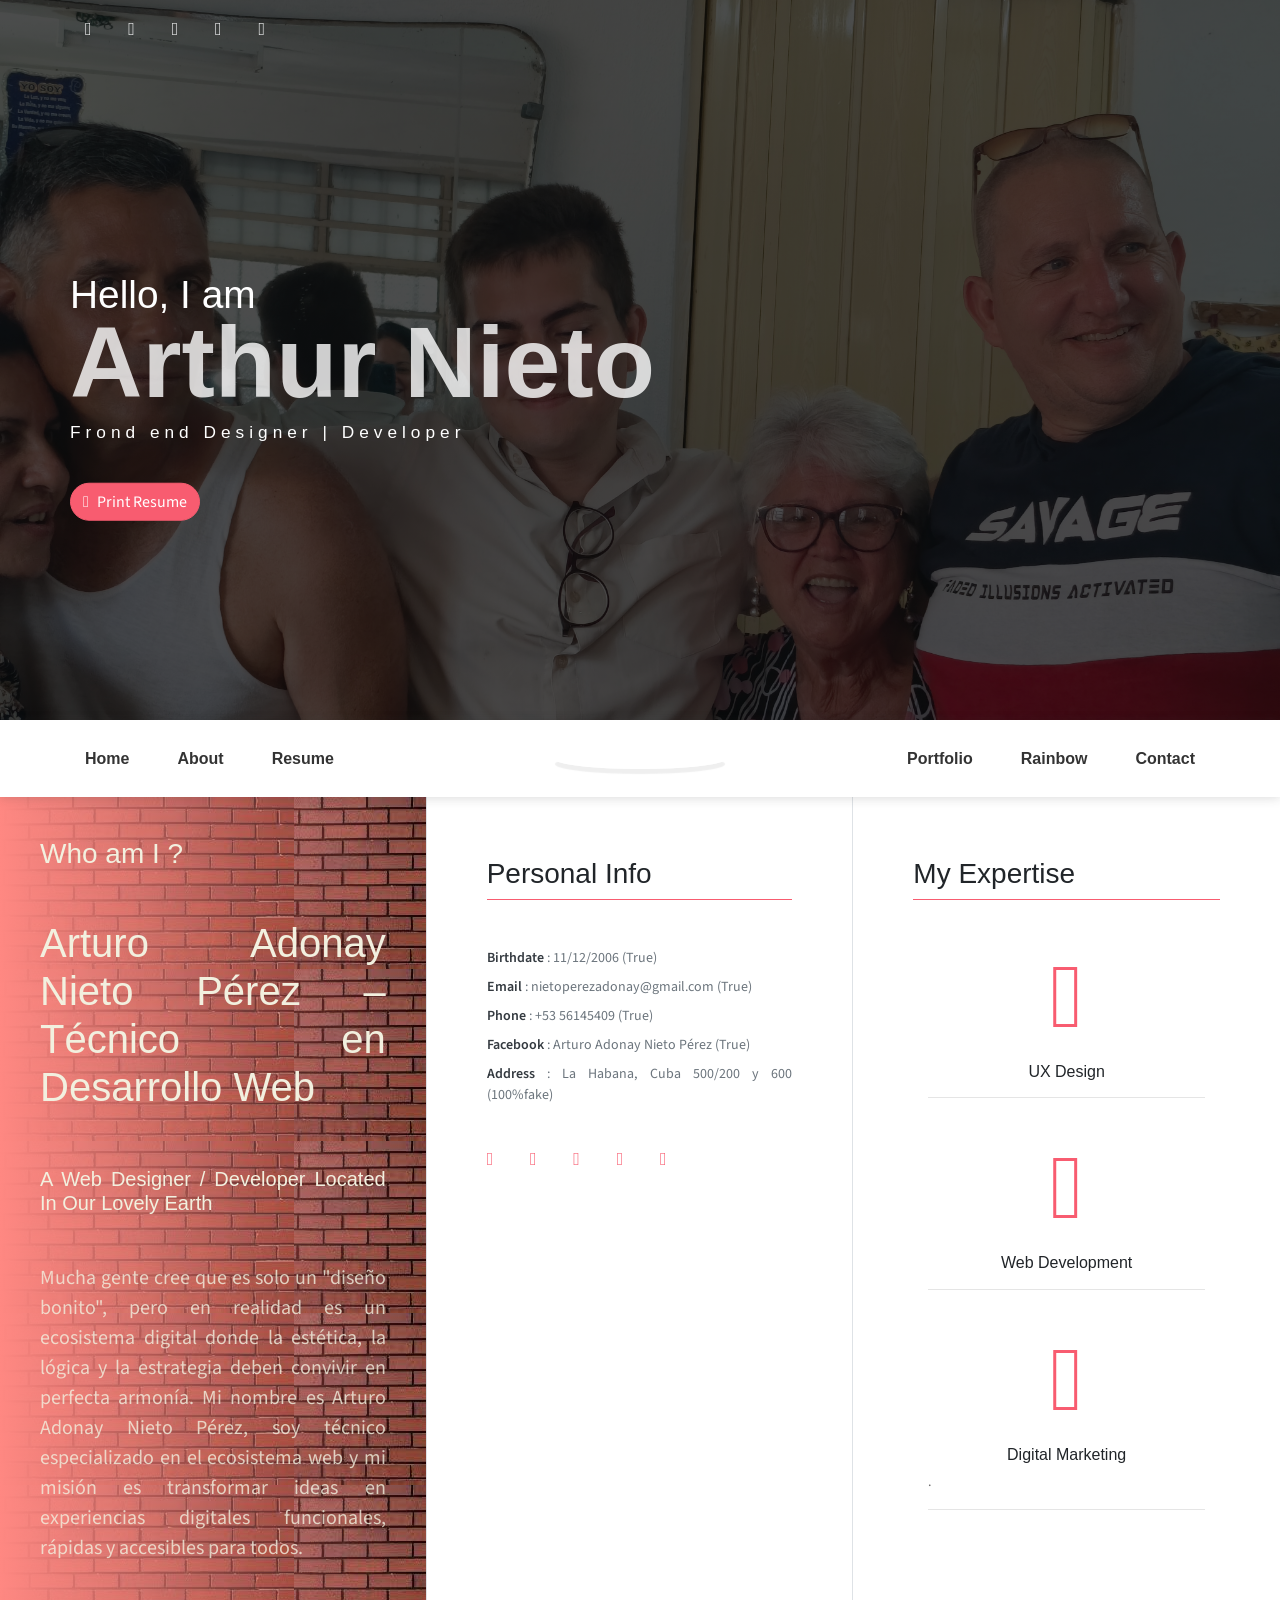
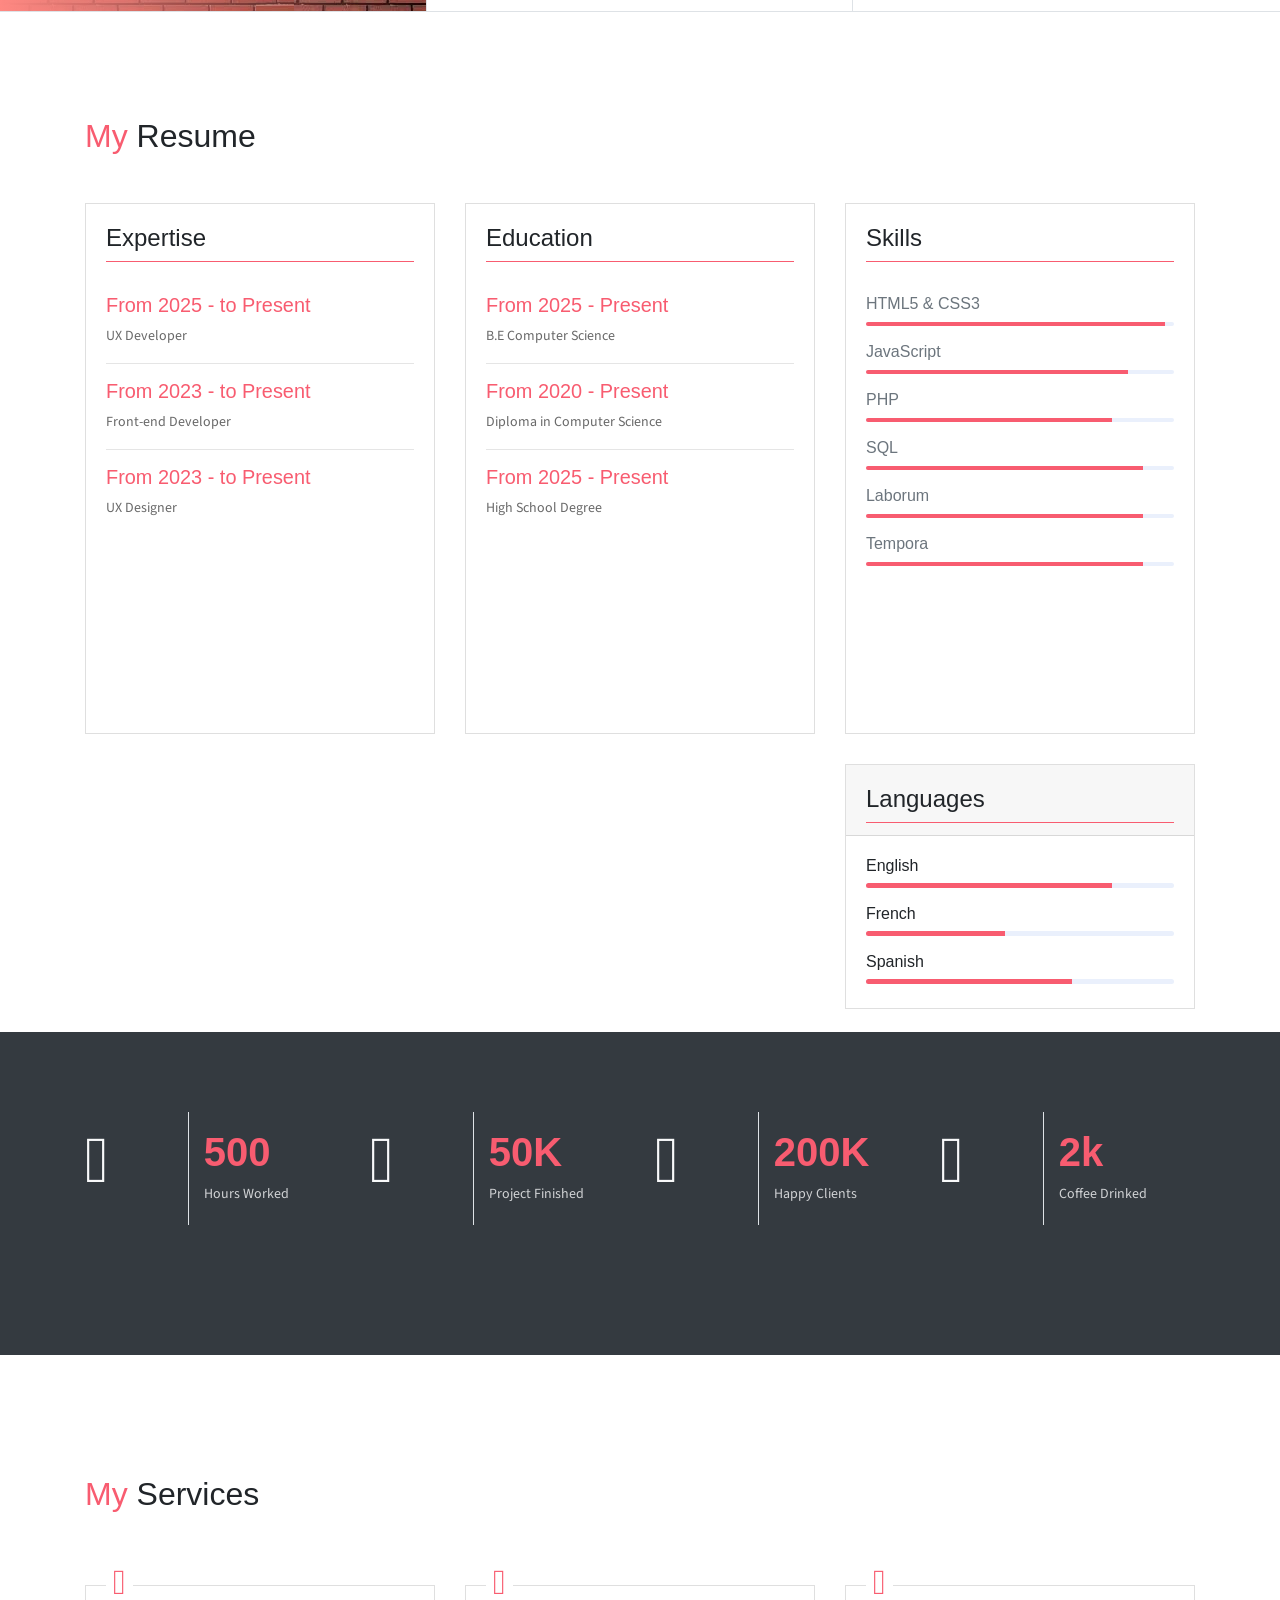
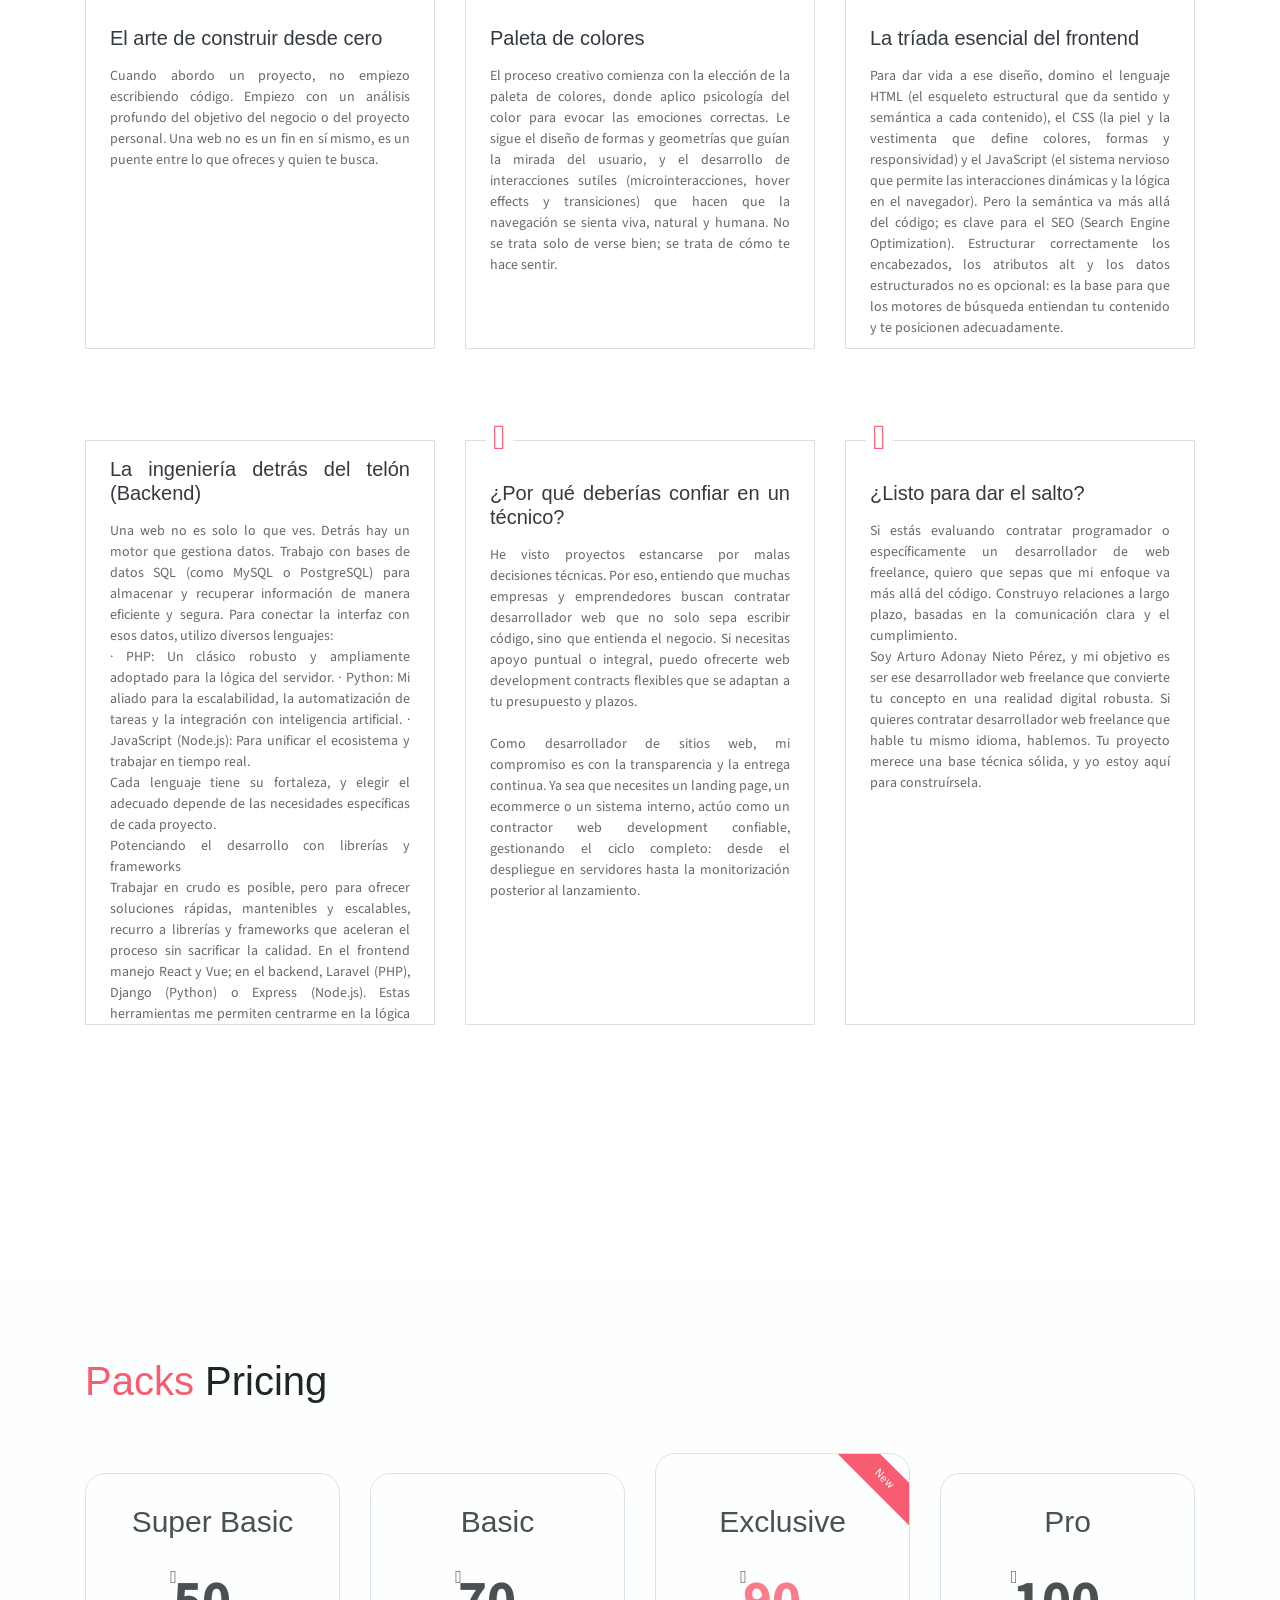
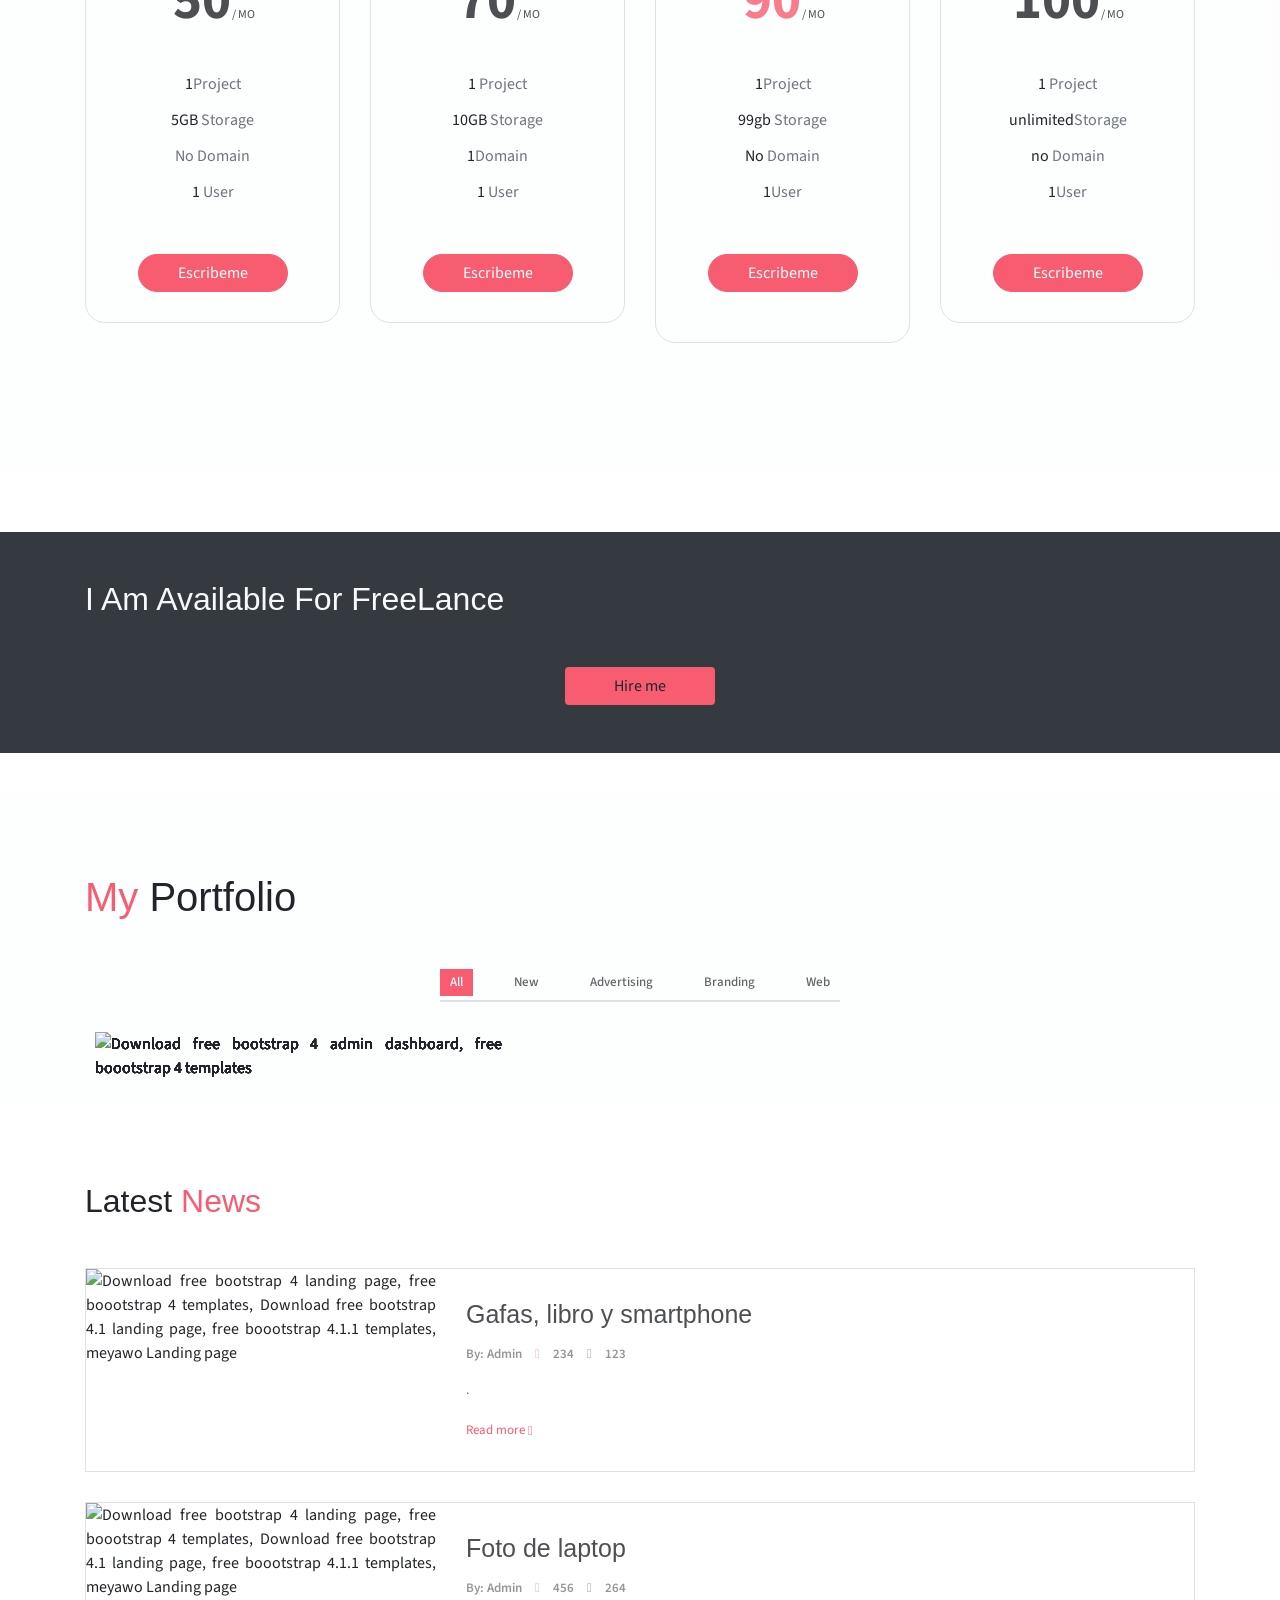
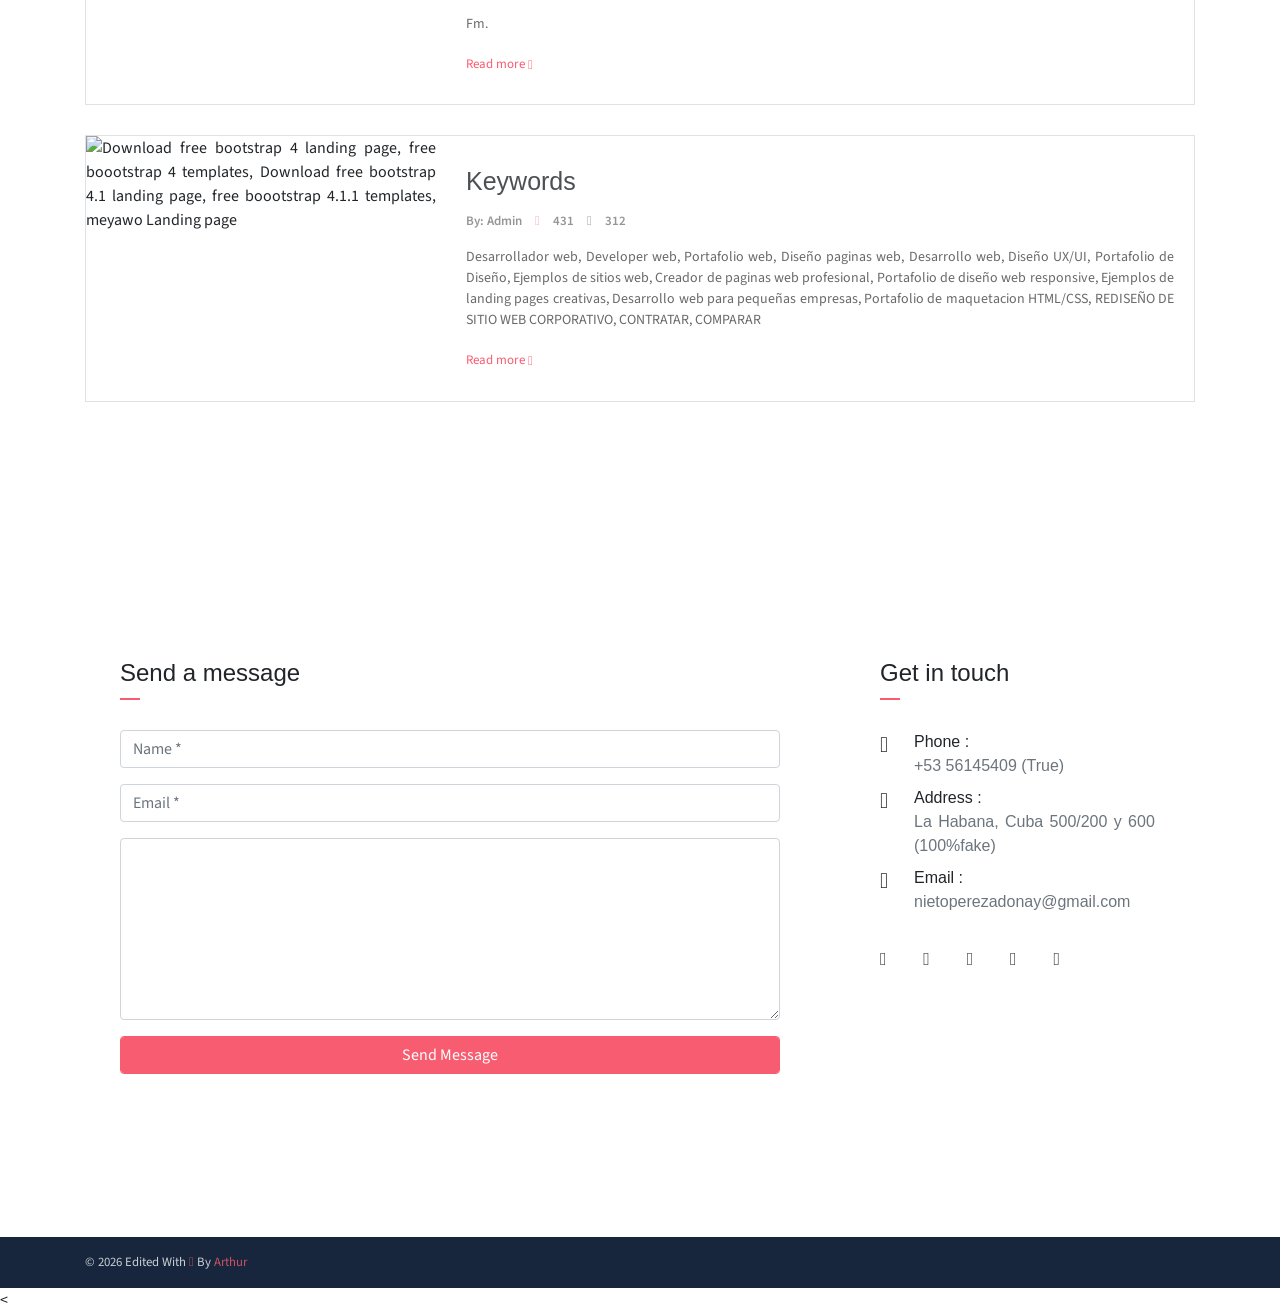
==== commit c9c3a46e: "Add files via upload" ====
--- a/index.html
+++ b/index.html
@@ -11,19 +11,19 @@
     <!-- Bootstrap + Arthur main styles -->
 	<link rel="stylesheet" href="johndoe.css">
 
-<link rel="apple-touch-icon" sizes="57x57" href="imgss/apple-icon-57x57.png">
-<link rel="apple-touch-icon" sizes="60x60" href="imgss/apple-icon-60x60.png">
-<link rel="apple-touch-icon" sizes="72x72" href="imgss/apple-icon-72x72.png">
-<link rel="apple-touch-icon" sizes="76x76" href="imgss/apple-icon-76x76.png">
-<link rel="apple-touch-icon" sizes="114x114" href="imgss/apple-icon-114x114.png">
-<link rel="apple-touch-icon" sizes="120x120" href="imgss/apple-icon-120x120.png">
-<link rel="apple-touch-icon" sizes="144x144" href="imgss/apple-icon-144x144.png">
-<link rel="apple-touch-icon" sizes="152x152" href="imgss/apple-icon-152x152.png">
-<link rel="apple-touch-icon" sizes="180x180" href="imgss/apple-icon-180x180.png">
-<link rel="icon" type="image/png" sizes="192x192"  href="imgss/android-icon-192x192.png">
-<link rel="icon" type="image/png" sizes="32x32" href="imgss/favicon-32x32.png">
-<link rel="icon" type="image/png" sizes="96x96" href="imgss/favicon-96x96.png">
-<link rel="icon" type="image/png" sizes="16x16" href="imgss/favicon-16x16.png">
+<link rel="apple-touch-icon" sizes="57x57" href="imgs/apple-icon-57x57.png">
+<link rel="apple-touch-icon" sizes="60x60" href="imgs/apple-icon-60x60.png">
+<link rel="apple-touch-icon" sizes="72x72" href="imgs/apple-icon-72x72.png">
+<link rel="apple-touch-icon" sizes="76x76" href="imgs/apple-icon-76x76.png">
+<link rel="apple-touch-icon" sizes="114x114" href="imgs/apple-icon-114x114.png">
+<link rel="apple-touch-icon" sizes="120x120" href="imgs/apple-icon-120x120.png">
+<link rel="apple-touch-icon" sizes="144x144" href="imgs/apple-icon-144x144.png">
+<link rel="apple-touch-icon" sizes="152x152" href="imgs/apple-icon-152x152.png">
+<link rel="apple-touch-icon" sizes="180x180" href="imgs/apple-icon-180x180.png">
+<link rel="icon" type="image/png" sizes="192x192"  href="imgs/android-icon-192x192.png">
+<link rel="icon" type="image/png" sizes="32x32" href="imgs/favicon-32x32.png">
+<link rel="icon" type="image/png" sizes="96x96" href="imgs/favicon-96x96.png">
+<link rel="icon" type="image/png" sizes="16x16" href="imgs/favicon-16x16.png">
 <link rel="manifest" href="/manifest.json">
 <meta name="msapplication-TileColor" content="#ffffff">
 <meta name="msapplication-TileImage" content="/ms-icon-144x144.png">
